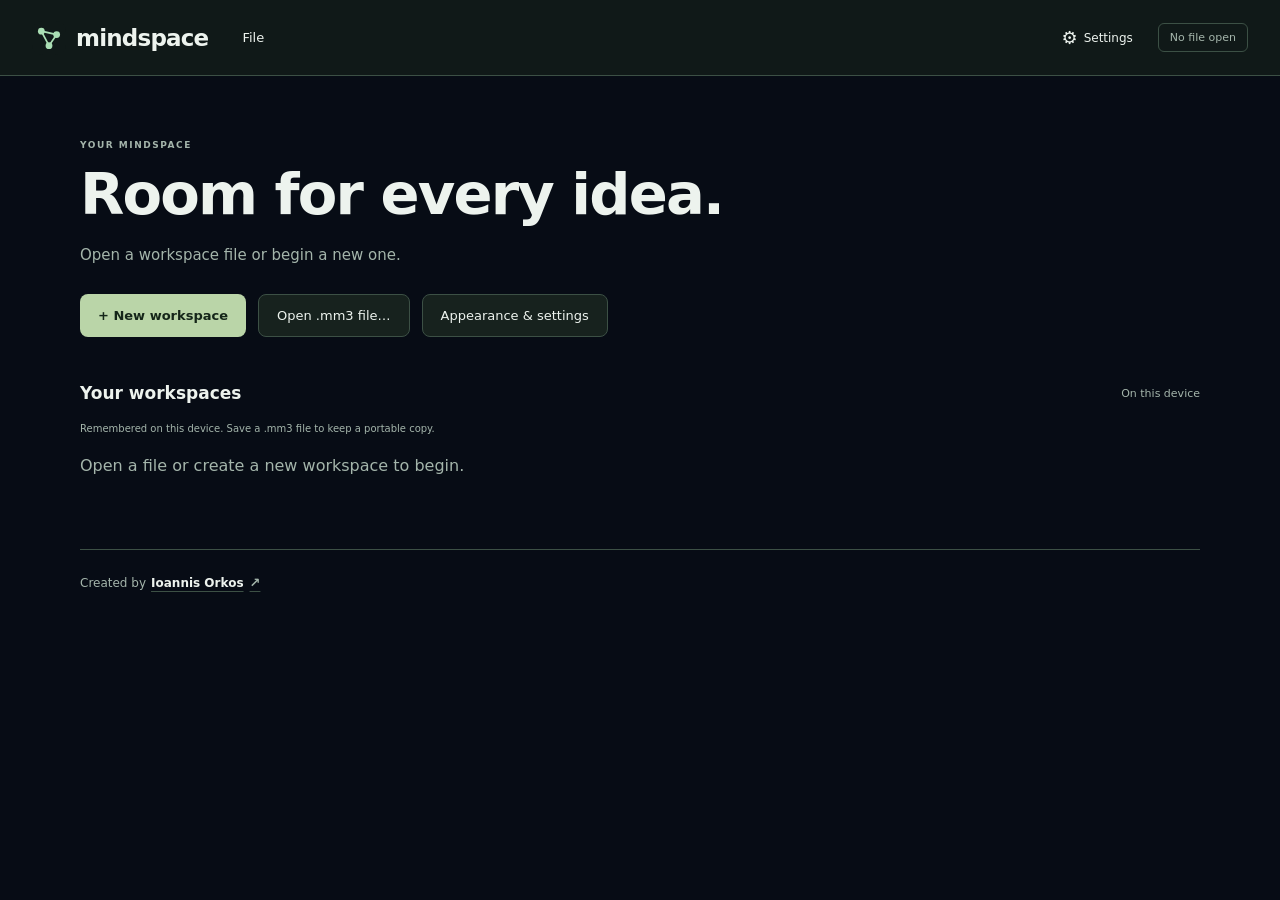
==== index.html @ f08cb5ff "Update the published website" ====
<!doctype html>
<html lang="en">
  <head>
    <meta charset="UTF-8" />
    <meta name="viewport" content="width=device-width, initial-scale=1.0, viewport-fit=cover" />
    <meta name="theme-color" content="#101918" />
    <meta name="description" content="A personal space to explore ideas and their connections." />
    <link rel="manifest" href="./manifest.webmanifest" />
    <link rel="apple-touch-icon" href="./icons/apple-touch-icon.png" />
    <meta name="apple-mobile-web-app-capable" content="yes" />
    <link rel="icon" href="./favicon.svg" type="image/svg+xml" />
    <title>Mindspace — Personal mind map</title>
    <script type="module" crossorigin src="./assets/index-DOI5ZOq1.js"></script>
    <link rel="stylesheet" crossorigin href="./assets/index-CthqBbXI.css">
  </head>
  <body>
    <div id="app"></div>
  </body>
</html>
---- assets/index-CthqBbXI.css ----
:root{color:#edf3ee;font-synthesis:none;text-rendering:optimizelegibility;-webkit-font-smoothing:antialiased;--lightningcss-light: ;--lightningcss-dark:initial;color-scheme:dark;background:#101918;font-family:Segoe UI,system-ui,sans-serif}*{box-sizing:border-box}body{margin:0}button,input,select{font:inherit}button{cursor:pointer}button:disabled{cursor:default;opacity:.4}button,summary{-webkit-tap-highlight-color:transparent}button:focus-visible,summary:focus-visible,a:focus-visible,canvas:focus-visible{outline-offset:4px;outline:2px solid #b6d5a2}button{color:inherit;background:0 0;border:0}[hidden]{display:none!important}#app{flex-direction:column;height:100dvh;min-height:480px;display:flex}.toolbar{border-bottom:1px solid #ffffff10;flex-shrink:0;align-items:center;gap:24px;height:76px;padding:0 32px;display:flex}.brand{color:inherit;letter-spacing:-.8px;align-items:center;gap:10px;font-size:23px;font-weight:600;text-decoration:none;display:flex}.brand img{width:34px;height:34px}.toolbar-divider{background:#ffffff1a;width:1px;height:20px}.workspace-name{color:#93a59b;font-size:13px}.sample-badge{color:#adbbb2;border:1px solid #ffffff1a;border-radius:6px;align-items:center;gap:8px;margin-left:auto;padding:7px 11px;font-size:11px;display:flex}.sample-badge>span,.status-dot{background:#a8c98c;border-radius:50%;width:5px;height:5px;display:inline-block}.workspace{flex:1;min-height:0;position:relative;overflow:hidden}.graph{isolation:isolate;background:#070c15;position:absolute;inset:0}.graph canvas{touch-action:none;display:block}.map-heading{pointer-events:none;position:absolute;top:25px;left:36px}.eyebrow{letter-spacing:.17em;color:#8d9e90;margin:0 0 13px;font-size:9px;font-weight:600}h1{letter-spacing:-1.2px;margin:0;font-size:30px;font-weight:400}.map-heading>p:last-child{color:#889a90;margin:10px 0;font-size:12px}.node-browser{z-index:2;background:#17221eea;border:1px solid #ffffff15;border-radius:8px;width:184px;font-size:12px;position:absolute;top:29px;right:30px}.node-browser summary{cursor:pointer;padding:13px 16px;list-style:none}.node-browser summary::-webkit-details-marker{display:none}.node-browser summary span{float:right;color:#a8c98c}.node-browser ul{border-top:1px solid #ffffff10;max-height:50vh;margin:0;padding:4px 12px 12px;list-style:none;overflow:auto}.node-browser li{color:#b2c1b7;padding:7px 3px}.legend{pointer-events:none;position:absolute;bottom:33px;left:36px}.legend ul{color:#a5b5aa;gap:11px;margin:0;padding:0;font-size:11px;list-style:none;display:grid}.category-dot{border-radius:50%;width:7px;height:7px;margin-right:10px;display:inline-block}.camera-tools{background:#17221e;border:1px solid #ffffff18;border-radius:9px;align-items:center;padding:3px;display:flex;position:absolute;bottom:30px;right:30px}.camera-tools button{border-radius:5px;min-width:36px;height:36px;font-size:19px}.camera-tools button:hover{background:#ffffff0a}.camera-tools button:first-child{padding:0 12px}.camera-tools button span{vertical-align:2px;margin-left:4px;font-size:11px}.tool-divider{background:#ffffff15;width:1px;height:18px;margin:0 4px}.gesture-hint{color:#71877a;white-space:nowrap;pointer-events:none;font-size:10px;position:absolute;bottom:32px;left:50%;transform:translate(-50%)}.gesture-hint span{margin:0 7px}.statusbar{color:#8c9f93;border-top:1px solid #ffffff10;flex-shrink:0;justify-content:space-between;align-items:center;height:40px;padding:0 32px;font-size:10px;display:flex}.statusbar p{margin:0}.status-dot{margin-right:7px}.status-mode{letter-spacing:.12em;border-left:1px solid #ffffff1a;margin-left:22px;padding-left:22px;font-size:9px}.map-error{background:#302722;border:1px solid #a58266;border-radius:12px;width:min(90%,450px);padding:24px;line-height:1.6;position:absolute;top:40%;left:50%;transform:translate(-50%,-50%)}.node-browser li{padding:0}.node-browser li button{text-align:left;border-radius:4px;width:100%;padding:9px 6px;font-size:12px}.node-browser li button:hover,.node-browser li button[aria-pressed=true]{color:#e3f2db;background:#ffffff09}.details-panel{z-index:3;background:#17211d;border-left:1px solid #ffffff12;flex-direction:column;width:340px;display:flex;position:absolute;inset:0 0 0 auto}.details-header{justify-content:space-between;align-items:center;padding:22px 24px;display:flex}.details-header .eyebrow{margin:0}.details-header-actions{align-items:center;gap:6px;display:flex}.pin-details{border:1px solid var(--border);min-height:32px;color:var(--muted);border-radius:6px;align-items:center;gap:5px;padding:0 8px;font-size:11px;display:inline-flex}.pin-details svg{fill:none;stroke:currentColor;stroke-width:1.7px;stroke-linecap:round;stroke-linejoin:round;width:16px;height:16px}.pin-details:hover,.pin-details[aria-pressed=true]{color:var(--accent);background:var(--soft);border-color:var(--accent)}@media (width<=900px){.pin-details{min-height:42px}}.close-details{color:#a0b1a5;border-radius:6px;width:32px;height:32px;font-size:25px;line-height:1}.details-body{flex:1;min-height:0;padding:10px 28px 28px;overflow:auto}.detail-category{color:#afc0b3;align-items:center;margin:0 0 20px;font-size:11px;display:flex}.detail-category .category-dot{margin-right:8px}#detail-title{letter-spacing:-.9px;overflow-wrap:anywhere;margin:0 0 16px;font-size:32px;font-weight:400;line-height:1.2}#detail-summary{color:#b3c2b6;font-size:14px;line-height:1.7}.connection-count{color:#a9bdab;border:1px solid #ffffff13;border-radius:5px;padding:7px 10px;font-size:10px;display:inline-block}.detail-notes{border-top:1px solid #ffffff12;margin-top:25px;padding-top:24px}.detail-notes h3{margin:0 0 14px;font-size:12px;font-weight:500}#detail-description{color:#95a99a;white-space:pre-wrap;overflow-wrap:anywhere;font-size:13px;line-height:1.9}.details-footnote{color:#849a89;border-top:1px solid #ffffff0d;margin:0;padding:18px 28px;font-size:10px}.details-open .graph{right:340px}.details-open .node-browser,.details-open .camera-tools{right:370px}.details-open .gesture-hint{left:calc(50% - 170px)}@media (width<=1100px){.gesture-hint{display:none}.details-open .map-heading h1{font-size:25px}}@media (width<=900px){#app{min-height:0}.toolbar{gap:16px;height:62px;padding:0 20px}.brand{font-size:21px}.brand img{width:30px;height:30px}.workspace-name,.toolbar-divider{display:none}.map-heading{top:23px;left:22px}.map-heading h1{font-size:27px}.map-heading .eyebrow{font-size:8px}.node-browser{top:26px;right:22px}.node-browser li button{min-height:42px}.legend{bottom:90px;left:22px}.legend ul{grid-template-columns:auto auto;gap:10px 22px}.legend .eyebrow{display:none}.camera-tools{bottom:24px;right:22px}.camera-tools button{min-width:42px;height:40px}.statusbar{gap:12px;height:36px;padding:0 20px}.status-mode{display:none}.statusbar p:first-child{white-space:nowrap;text-overflow:ellipsis;overflow:hidden}.statusbar p:last-child{flex-shrink:0}.details-panel{border-top:1px solid #526448;border-left:0;border-radius:18px 18px 0 0;width:100%;height:44%;min-height:250px;inset:auto 0 0;box-shadow:0 -12px 50px #0003}.details-header{padding:12px 22px 4px}.details-body{padding:10px 24px 20px}.detail-category{margin-bottom:10px}#detail-title{margin-bottom:8px;font-size:27px}#detail-summary{margin:8px 0}.detail-notes{margin-top:12px;padding-top:14px}.details-footnote{display:none}.close-details{width:42px;height:42px}.details-open .graph{right:0}.details-open .node-browser{right:22px}.details-open .camera-tools{bottom:max(44% + 14px,264px);right:22px}.details-open .legend{display:none}}@media (width<=560px){.toolbar{padding:0 18px}.sample-badge{font-size:10px}.map-heading{top:23px;left:20px}.map-heading h1{font-size:26px}.map-heading>p:last-child{font-size:11px}.node-browser,.details-open .node-browser{width:142px;font-size:11px;top:116px;right:18px}.node-browser ul{max-height:42vh}.node-browser summary{min-height:44px}.legend{bottom:92px;left:22px}.legend ul{font-size:10px}.camera-tools{bottom:22px;right:18px}.statusbar{padding:0 18px;font-size:9px}}@media (height<=600px) and (width<=900px){.toolbar{height:50px}.map-heading{top:18px}.map-heading h1{font-size:23px}.map-heading .eyebrow,.map-heading>p:last-child,.legend{display:none}.node-browser{width:155px;top:12px}.node-browser ul{max-height:45vh}.camera-tools{bottom:12px}.details-panel{border-top:0;border-left:1px solid #ffffff15;border-radius:0;width:310px;height:100%;min-height:0;inset:0 0 0 auto}.details-open .graph{right:310px}.details-open .map-heading{display:none}.details-open .node-browser{top:12px;right:330px}.details-open .camera-tools{bottom:12px;right:330px}}.sr-only{clip:rect(0,0,0,0);white-space:nowrap;border:0;width:1px;height:1px;padding:0;position:absolute;overflow:hidden}#workspace-menu{align-items:center;gap:6px;min-width:0;display:flex}#workspace-select{color:#c0cec3;text-overflow:ellipsis;background:0 0;border:0;max-width:230px;padding:8px;font-size:13px}#workspace-select option{background:#17211d}.form-dialog{color:#edf3ee;background:#17211d;border:1px solid #536849;border-radius:16px;width:min(440px,100% - 32px);max-height:90dvh;padding:28px}.form-dialog::backdrop{-webkit-backdrop-filter:blur(5px);backdrop-filter:blur(5px);background:#07100cb8}.form-dialog h2{margin:0 0 26px;font-size:25px;font-weight:400}.form-dialog label{color:#b1c2b6;margin:16px 0 8px;font-size:12px;display:block}.form-dialog input,.form-dialog select,.form-dialog textarea{color:#edf3ee;width:100%;font:inherit;background:#0f1a15;border:1px solid #3b4e41;border-radius:6px;padding:11px;font-size:13px}.form-dialog textarea{resize:vertical;min-height:90px}.form-error{color:#f2b09b;font-size:12px}.form-actions{justify-content:flex-end;align-items:center;gap:12px;margin-top:25px;display:flex}.form-actions button{border-radius:6px;padding:11px 16px;font-size:12px}.primary-button{color:#18231b;background:#bad5a8;font-weight:600}.empty-map{color:#94aa9b;text-align:center;pointer-events:none;position:absolute;top:42%;left:50%;transform:translate(-50%,-50%)}.notification{pointer-events:none;z-index:6;background:#302722;border:1px solid #9d7958;border-radius:8px;max-width:90%;padding:12px 18px;font-size:12px;position:absolute;bottom:85px;left:50%;transform:translate(-50%)}@media (width<=700px){.toolbar{gap:10px}.brand span{display:none}#workspace-select{max-width:160px;padding-left:0;font-size:12px}.sample-badge{padding:7px;font-size:9px}}@media (width<=390px){#workspace-select{max-width:120px}}.node-preview{z-index:1;touch-action:none;-webkit-user-select:none;user-select:none;cursor:grab;width:234px;max-width:calc(100% - 16px);box-shadow:0 15px 45px #0005;box-shadow:0 0 0 3px color-mix(in srgb, var(--selection-color,var(--accent)) 28%, transparent), 0 15px 45px #0005;background:#203128f5;border:2px solid #789068;border-radius:12px;padding:17px 18px 13px;animation:.18s ease-out open-preview;position:absolute}.node-preview:active{cursor:grabbing}.preview-kicker{color:#a5bc9b;letter-spacing:.14em;margin:0 26px 10px 0;font-size:8px}.preview-title{overflow-wrap:anywhere;margin:0 25px 9px 0;font-size:16px;font-weight:500;line-height:1.35}.preview-summary{color:#bdcdbf;-webkit-line-clamp:3;-webkit-box-orient:vertical;margin:0;font-size:11px;line-height:1.6;display:-webkit-box;overflow:hidden}.preview-hint{color:#8aa28e;margin:14px 0 0;font-size:8px}.open-node-notes{color:#cde5b9;border-radius:6px;width:34px;height:34px;font-size:22px;position:absolute;top:8px;right:9px}.open-node-notes:hover{background:#ffffff0d}@keyframes open-preview{0%{opacity:0;scale:.9}to{opacity:1;scale:1}}@media (prefers-reduced-motion:reduce){.node-preview{animation:none}}.edit-node-button{color:#c4dab7;border:1px solid #637854;border-radius:6px;margin:14px 0 0;padding:10px 14px;font-size:11px;display:block}.node-editor{width:min(510px,100% - 32px)}#node-summary{min-height:65px}.resources-editor{border-top:1px solid #ffffff16;margin-top:22px;padding-top:18px}.resources-editor summary{cursor:pointer;color:#c6d7be;font-size:13px}.link-editor-row{border:1px solid #3e5342;border-radius:8px;margin:18px 0 8px;padding:4px 14px 14px}.link-editor-row legend{color:#8da890;padding:0 6px;font-size:10px}.link-editor-row textarea{min-height:65px}.add-resource,.remove-resource{color:#c7dbb9;padding:8px 0;font-size:11px}.remove-resource{color:#cfa89c}#node-resources{border-top:1px solid #ffffff12;margin-top:25px;padding-top:20px}#node-resources h3{margin:0 0 14px;font-size:12px;font-weight:500}.resource-card{color:#d8e7cf;border:1px solid #3c5140;border-radius:9px;margin:12px 0;padding:14px;text-decoration:none;display:block}.resource-card:hover{background:#ffffff04;border-color:#8da876}.resource-domain{color:#93ac92;overflow-wrap:anywhere;margin-bottom:8px;font-size:9px;display:block}.resource-card strong{overflow-wrap:anywhere;font-size:13px;font-weight:500;display:block}.resource-card p{color:#a7bbaa;white-space:pre-wrap;overflow-wrap:anywhere;margin-bottom:0;font-size:11px;line-height:1.7}.preview-link{color:#c9e0b7;white-space:nowrap;text-overflow:ellipsis;margin-top:12px;font-size:10px;text-decoration:none;display:block;overflow:hidden}.node-options{margin-top:18px}.node-options summary{cursor:pointer;color:var(--text);font-size:13px}.image-editor{border-top:1px solid #ffffff16;margin-top:22px;padding-top:18px}.image-editor summary{cursor:pointer;color:#c6d7be;font-size:13px}.field-hint{color:#8fa593;font-size:10px;line-height:1.6}.form-dialog .checkbox-label{align-items:center;gap:10px;display:flex}.form-dialog .checkbox-label input{width:auto}.preview-image{object-fit:cover;border-radius:7px;width:72px;height:48px;margin:10px 0 12px;display:block}.preview-link,.preview-hint{clear:both}#detail-image{object-fit:contain;background:#0d1812;border-radius:10px;width:100%;max-height:220px;margin:18px 0;display:block}.preview-title-row{align-items:flex-start;gap:6px;margin-left:-8px;display:flex}.preview-title-row .preview-title{margin-right:20px}.node-connection-handle{cursor:crosshair;touch-action:none;border-radius:50%;flex:0 0 28px;height:28px;margin-top:-3px;padding:7px}.node-connection-handle span{background:#a8c98c;border:2px solid #d8e5cf;border-radius:50%;width:12px;height:12px;display:block}.node-connection-handle:hover{background:#ffffff18}.connection-tools{pointer-events:none;z-index:4;position:absolute;inset:0}.connection-wire{width:100%;height:100%;position:absolute;overflow:hidden}.connection-wire path{fill:none;stroke:#c3d4b4;stroke-width:2px;stroke-dasharray:6 5}.connection-wire path.valid-target{stroke:#d5ffac;stroke-width:3px;stroke-dasharray:none}.connection-menu{pointer-events:auto;background:#263328;border:1px solid #c7a77b;border-radius:10px;width:230px;max-width:calc(100% - 16px);padding:14px;position:absolute;box-shadow:0 8px 30px #0006}.connection-menu p{color:#d8e1d4;overflow-wrap:anywhere;margin:0 20px 12px 0;font-size:11px}.delete-connection{color:#ffceab;border:1px solid #a37a60;border-radius:5px;padding:9px 12px;font-size:12px}.dismiss-connection{font-size:20px;position:absolute;top:6px;right:7px}.connection-hint{color:#dfebd7;pointer-events:auto;background:#24342a;border:1px solid #728567;border-radius:9px;align-items:center;gap:12px;width:max-content;max-width:calc(100% - 32px);padding:12px 14px;font-size:12px;display:flex;position:absolute;bottom:80px;left:50%;transform:translate(-50%)}.cancel-connection{color:#c6dab7;flex-shrink:0;text-decoration:underline}@media (width<=900px){.connection-hint{top:176px;bottom:auto}}.manage-categories{color:#c6d9bb;background:#17221e;border:1px solid #5f7554;border-radius:8px;width:100%;padding:11px;font-size:12px}.delete-category{color:#ffceab;border:1px solid #a37a60;border-radius:6px;margin-top:18px;padding:9px 12px}.legend ul{pointer-events:auto;max-height:min(230px,30vh);overflow-y:auto}.legend li{white-space:nowrap;text-overflow:ellipsis;max-width:180px;overflow:hidden}.category-editor-list{flex-wrap:wrap;gap:8px;max-height:180px;margin:20px 0 12px;padding:0;list-style:none;display:flex;overflow:auto}.category-editor-list button{overflow-wrap:anywhere;text-align:left;border:1px solid #43593d;border-radius:7px;max-width:100%;padding:10px 12px;font-size:12px}.category-editor-list button[aria-pressed=true]{background:#31432b;border-color:#bbd6a4}.new-category{color:#c7dfb7;padding:8px 0;font-size:12px}.category-editor h3{border-top:1px solid #ffffff15;margin:20px 0 8px;padding-top:20px;font-size:15px;font-weight:500}#category-color{cursor:pointer;width:80px;height:44px;padding:4px}@media (width<=380px){.camera-tools button span{display:none}}.node-position-control{color:#c0d3b8;cursor:pointer;align-items:center;gap:7px;margin-top:14px;font-size:12px;display:flex}.node-pinned{accent-color:#b8d59f;margin:0}.pin-hint{margin-top:6px}#open-settings{color:#c3d6b8;flex-shrink:0;padding:0;font-size:20px}#open-settings:hover{background:#27352c}.hide-category-legend .legend{display:none}.category-filters{border:0;border-top:1px solid #ffffff16;margin:24px 0 0;padding:12px 0 16px}.category-filters legend{color:#d3e2c9;padding:0 8px 0 0;font-size:13px}.category-filter-list{max-height:180px;overflow-y:auto}.category-filter-list .category-dot{flex-shrink:0;margin-right:0}.show-all-categories{color:#bfdaa8;padding:10px 0 0;font-size:11px}.view-settings .checkbox-label{font-size:12px;line-height:1.5}.view-settings input[type=checkbox]{accent-color:#b7d39f}@media (width<=390px){#workspace-select{max-width:108px}.toolbar{gap:8px}}.replay-entrance{color:#c1dbae;border:1px solid #637e55;border-radius:7px;width:100%;margin-top:16px;padding:11px;font-size:12px;display:block}.camera-tools .view-mode-button{padding:0 8px;font-size:11px;font-weight:600}.camera-tools .view-mode-button[aria-pressed=true]{color:#efffe8;background:#385047}.camera-tools #open-groups{white-space:nowrap;padding:0 10px;font-size:11px}.group-labels{pointer-events:none;z-index:0;position:absolute;inset:0;overflow:hidden}.group-bubble-caption{border-left:2px solid var(--group-color);background:#0a1422d9;border-radius:0 9px 9px 0;flex-direction:column;align-items:flex-start;gap:5px;max-width:184px;padding:8px 11px;display:flex;position:absolute;box-shadow:0 4px 18px #0002}.group-bubble-caption.background-globe{opacity:.45;filter:blur(1.3px);pointer-events:none}.group-bubble-caption.selected{box-shadow:0 0 0 1px color-mix(in srgb, var(--group-color) 55%, transparent), 0 4px 18px #0003;background:#162438ee;border-left-width:3px}.selection-actions{position:absolute;bottom:82px;right:30px}.selection-actions button{border:1px solid var(--border);color:var(--text);background:var(--panel);border-radius:7px;align-items:center;gap:7px;padding:9px 12px;font-size:11px;display:inline-flex}.selection-actions button:hover{border-color:var(--accent)}.spread-icon{fill:none;stroke:currentColor;stroke-width:1.6px;stroke-linecap:round;stroke-linejoin:round;flex:0 0 16px;width:16px;height:16px}.group-bubble-caption[hidden]{display:none}.globe-heading{align-items:center;gap:6px;width:100%;display:flex}.leave-globe{pointer-events:auto;color:#c5d4e8;border-radius:5px;flex:0 0 26px;width:26px;height:26px;margin:-3px -5px -3px 0;padding:0;font-size:20px;line-height:1}.leave-globe:hover,.leave-globe:focus-visible{color:#fff;background:#ffffff16}.globe-title{text-overflow:ellipsis;white-space:nowrap;color:#edf4ff;flex:1;min-width:0;max-width:100%;font-size:12px;font-weight:700;line-height:1.35;overflow:hidden}.globe-actions{white-space:nowrap;align-items:center;gap:9px;display:flex}.explore-globe{pointer-events:auto;min-height:24px;color:var(--group-color);text-align:left;padding:3px 0;font-size:10px;font-weight:600}.explore-globe:hover,.explore-globe:focus-visible{color:#fff;text-decoration:underline}@media (width<=600px){.group-bubble-caption{max-width:144px;padding:7px 9px}}.group-editor{width:min(480px,100% - 28px)}.group-editor h2{margin-bottom:16px}.form-dialog .settings-section{border:1px solid var(--border);border-radius:8px;min-width:0;margin:12px 0 0;padding:0}.settings-section>summary{cursor:pointer;min-height:44px;color:var(--text);padding:12px;font-size:13px;font-weight:600}.settings-section[open]>summary{border-bottom:1px solid var(--border);background:var(--soft);border-radius:7px 7px 0 0}.settings-section-content{padding:0 12px 12px}.settings-section-content>.field-hint:last-child{margin-bottom:0}.group-members{border:0;border-top:1px solid #ffffff1a;min-width:0;margin:20px 0 0;padding:12px 0 0}.group-members legend{color:#c8dac0;padding-right:8px;font-size:12px}#group-selection-count{color:#91b6b9;font-size:10px}.group-selection-actions,.group-existing-actions{flex-wrap:wrap;gap:12px;margin:8px 0 12px;display:flex}.group-selection-actions button,.group-existing-actions button{border:1px solid #526951;border-radius:6px;padding:9px 10px;font-size:11px}.group-node-list{max-height:min(210px,27dvh);margin-top:8px;overflow-y:auto}.group-node-list .checkbox-label{min-height:40px;margin:0;padding:8px 4px}.group-node-list .checkbox-label span{overflow-wrap:anywhere;min-width:0}.group-node-list input{accent-color:#b7d39f;flex-shrink:0}.group-node-list label:has(input:disabled){opacity:.45}#ungroup{color:#ffceab;border-color:#926f53}@media (width<=1550px){.gesture-hint{display:none}}@media (width<=700px){.camera-tools{gap:1px;max-width:calc(100% - 24px)}.camera-tools button{min-width:34px}.camera-tools #reset-view{padding:0 8px}.camera-tools #reset-view span{display:none}.camera-tools .tool-divider{margin:0 2px}.group-editor{padding:22px}}.node-selection-box{z-index:5;pointer-events:none;background:#67baf322;border:1px solid #88c8ef;position:absolute;box-shadow:0 0 0 1px #08172733}.group-frame{pointer-events:none;border:1px solid #638f96;border-radius:7px;position:absolute}.group-frame.selected,.group-frame.manipulating{border-color:#a4d2d9}.group-frame-heading{pointer-events:auto;background:#14242e;border:1px solid #45656c;border-radius:5px;align-items:center;max-width:calc(100% - 16px);display:flex;position:absolute;top:0;left:8px;transform:translateY(-50%)}.group-frame button{color:#c3e0e4;min-height:28px;padding:5px 8px;font-size:10px}.group-drag-handle{cursor:grab;touch-action:none;-webkit-user-select:none;user-select:none;text-align:left;white-space:nowrap;text-overflow:ellipsis;flex:1;min-width:0;overflow:hidden}.group-drag-handle:active{cursor:grabbing}.group-frame .arrange-group{color:#a9c5c9;border-left:1px solid #45656c;flex-shrink:0;font-size:9px}.group-frame .resize-group{color:#bedce2;pointer-events:auto;cursor:nwse-resize;touch-action:none;-webkit-user-select:none;user-select:none;background:#13232cd9;border-radius:7px;width:32px;height:32px;padding:5px;font-size:21px;position:absolute;bottom:-10px;right:-10px}.preview-title{color:#f4f8f3;font-size:17px;font-weight:700;line-height:1.4}.preview-summary{color:#dce8dd;font-size:13px;font-weight:600;line-height:1.65}.preview-kicker{color:#baceb0;font-size:9px;font-weight:600}.preview-link{color:#dcf0cd;font-size:12px;font-weight:600;line-height:1.5}.preview-hint{color:#a4b9a7;font-size:9px}.preview-image{object-fit:contain;width:100%;height:auto}.node-preview{max-height:calc(100% - 16px);overflow-y:auto}#detail-title{color:#f4f8f3;font-weight:700;line-height:1.25}#detail-summary{color:#d4e2d7;font-size:15px;font-weight:600;line-height:1.7}#detail-description{color:#c4d4c9;font-size:15px;font-weight:450;line-height:1.8}.detail-notes h3,#node-resources h3{color:#e7efe3;font-size:13px;font-weight:650}.detail-category{font-size:12px;font-weight:600}.details-body .field-hint{color:#adc2b1;font-size:12px;line-height:1.6}.resource-card strong{font-size:14px;font-weight:650}.resource-card p{color:#c3d5c7;font-size:13px;line-height:1.7}.resource-domain{color:#b1c8b0;font-size:11px}.node-details-controls{border-top:1px solid var(--border);margin-top:24px;padding-top:16px}.node-detail-actions{align-items:stretch;gap:8px;margin-top:14px;display:flex}.node-detail-actions>button{flex:1;min-height:40px;margin:0;padding:10px 12px;font-size:12px;line-height:18px}.danger-button{color:#ffc1b5;border:1px solid #99554b;border-radius:6px;padding:8px 12px}.delete-node-description{overflow-wrap:anywhere;line-height:1.6}.group-theme-picker{align-items:center;gap:10px;margin:8px 0 16px;display:flex}.group-theme-picker input[type=color]{width:44px;height:34px;margin:0;padding:3px}.group-theme-picker [data-theme]{background:var(--swatch);border:2px solid #ffffff40;border-radius:50%;width:26px;height:26px;min-height:0;padding:0}.group-existing-actions{flex-wrap:wrap}.group-frame{border-color:var(--group-color);background:color-mix(in srgb, var(--group-color) 3%, transparent)}.group-frame.selected,.group-frame.manipulating{border-color:var(--group-color);box-shadow:0 0 0 1px color-mix(in srgb, var(--group-color) 45%, transparent)}.group-frame-heading{border-color:color-mix(in srgb, var(--group-color) 60%, #14242e)}.group-frame button{color:var(--group-color)}.group-2d-shortcut{pointer-events:auto;border:1px solid color-mix(in srgb, var(--group-color) 55%, transparent);color:var(--group-color);background:0 0;border-radius:5px;min-height:24px;padding:3px 7px;font-size:10px;font-weight:700}.group-2d-shortcut:hover,.group-2d-shortcut:focus-visible{color:#fff;background:#ffffff12}.world-labels{pointer-events:none;z-index:1;position:absolute;inset:0;overflow:hidden}.world-labels>.node-previews,.world-labels>.group-labels{z-index:auto}.compact-node-labels{pointer-events:none;position:absolute;inset:0}.compact-node-label{pointer-events:auto;cursor:grab;position:absolute}.node-previews{pointer-events:none;z-index:1;position:absolute;inset:0;overflow:hidden}.node-previews .node-preview{pointer-events:auto}.preview-header{justify-content:space-between;align-items:center;gap:8px;margin:-7px -9px 8px 0;display:flex}.preview-header .preview-kicker{margin:0}.preview-actions{align-items:center;gap:3px;display:flex}.preview-actions button{border-radius:6px;place-items:center;width:28px;height:28px;min-height:28px;padding:0;display:grid;position:static}.pin-node-preview{color:var(--accent)}.pin-node-preview svg{fill:none;stroke:currentColor;stroke-width:1.7px;stroke-linecap:round;stroke-linejoin:round;width:16px;height:16px}.pin-node-preview[aria-pressed=true]{background:color-mix(in srgb, var(--selection-color) 20%, transparent)}.pin-node-preview:hover{background:#ffffff14}.preview-title-row .preview-title{flex:1;margin-right:0}.drag-axis-hint{pointer-events:none;z-index:5;border:1px solid var(--accent);background:var(--panel,#17221e);color:var(--text,#edf3ee);border-radius:6px;padding:5px 9px;font-size:11px;font-weight:700;position:absolute}.globe-title{pointer-events:auto;text-align:left;border-radius:3px;min-width:24px;min-height:28px;padding:2px 0}.globe-title:hover{color:#fff;text-underline-offset:3px;text-decoration:underline}.node-context-menu{z-index:30;border:1px solid var(--border);background:var(--panel);width:224px;max-width:calc(100vw - 16px);max-height:calc(100dvh - 16px);color:var(--text);border-radius:10px;padding:6px;position:fixed;overflow-y:auto;box-shadow:0 12px 38px #0006}.node-context-heading{color:var(--muted);text-overflow:ellipsis;white-space:nowrap;margin:5px 8px 8px;font-size:11px;font-weight:650;overflow:hidden}.node-context-menu button{text-align:left;border-radius:5px;width:100%;min-height:36px;padding:8px 10px;font-size:12px;display:block}.node-context-menu button:hover,.node-context-menu button:focus-visible{background:var(--soft)}.node-context-menu .context-danger{color:var(--danger);border-top:1px solid var(--border);margin-top:4px}.edit-node-preview{color:var(--accent)}.edit-node-preview svg{fill:none;stroke:currentColor;stroke-width:1.7px;stroke-linecap:round;stroke-linejoin:round;width:16px;height:16px}.node-preview.editing-preview{z-index:5;cursor:default;width:272px}.editing-preview .preview-title-row,.editing-preview .preview-image,.editing-preview .preview-summary,.editing-preview .preview-link{display:none}.preview-edit-form{-webkit-user-select:text;user-select:text;touch-action:auto}.preview-edit-form label{color:var(--muted);cursor:text;margin:10px 0;font-size:11px;font-weight:600;display:block}.preview-edit-form input,.preview-edit-form textarea{box-sizing:border-box;border:1px solid var(--border);background:var(--field);width:100%;color:var(--text);font:inherit;-webkit-user-select:text;user-select:text;touch-action:auto;cursor:text;border-radius:5px;margin-top:5px;padding:8px;font-size:14px;line-height:1.5;display:block}.preview-edit-form input{font-weight:700}.preview-edit-form textarea{resize:vertical;min-height:78px;max-height:200px}.preview-edit-actions{justify-content:flex-end;gap:8px;margin-top:12px;display:flex}.preview-edit-actions button{border:1px solid var(--border);min-height:34px;color:var(--text);border-radius:5px;padding:6px 12px;font-size:12px}.preview-edit-actions .save-preview-edit{background:var(--accent);color:var(--accent-ink);border-color:var(--accent)}.preview-edit-error{color:var(--danger);margin:8px 0;font-size:12px;line-height:1.5}.preview-image-editor{margin:10px 0}.preview-image-label{color:var(--muted);margin-bottom:5px;font-size:11px;font-weight:600;display:block}.preview-image-drop{border:1px dashed var(--border);background:var(--field);width:100%;min-height:52px;color:var(--muted);border-radius:6px;flex-direction:column;justify-content:center;align-items:center;gap:7px;padding:10px;font-size:11px;display:flex}.preview-image-drop:hover,.image-drag-over .preview-image-drop{border-color:var(--accent);background:var(--soft);color:var(--text)}.preview-image-draft{object-fit:contain;border-radius:4px;width:auto;max-width:100%;height:auto;max-height:96px;display:block}.preview-image-meta{align-items:start;gap:8px;margin-top:5px;display:flex}.preview-image-meta p{color:var(--muted);flex:1;margin:0;font-size:10px;line-height:1.5}.remove-preview-image{color:var(--danger);padding:2px;font-size:11px}.preview-edit-form[aria-busy=true]{opacity:.75}.node-browser{width:266px}.node-browser-bar{align-items:center;gap:5px;min-height:44px;padding:5px 7px;display:flex}.node-search-icon,.toggle-node-list svg{fill:none;stroke:currentColor;stroke-width:1.7px;stroke-linecap:round;flex:none;width:17px;height:17px}.node-search-icon{color:var(--muted);margin-left:3px}.node-search-input{width:100%;min-width:0;color:var(--text);font:inherit;background:0 0;border:0;border-radius:4px;flex:1;padding:7px 3px;font-size:12px}.node-search-input::-webkit-search-cancel-button{display:none}.node-search-input::placeholder{color:var(--muted);opacity:1}.node-browser-bar button{width:28px;height:30px;color:var(--accent);border-radius:4px;flex:none;place-items:center;display:grid}.node-browser-bar button:hover,.toggle-node-list[aria-expanded=true]{background:var(--soft)}.node-search-results{border:1px solid var(--border);background:var(--panel);border-radius:8px;width:max(100%,240px);max-width:calc(100vw - 36px);animation:.14s ease-out search-list-in;position:absolute;top:calc(100% + 5px);right:-1px;box-shadow:0 12px 35px #0004}.node-search-status{color:var(--muted);margin:0;padding:11px 12px;font-size:11px}.node-browser .node-search-results ul{border-color:var(--border);max-height:min(42vh,350px);padding:4px 7px 7px}.node-search-results button span{overflow-wrap:anywhere;font-weight:600;display:block}.node-search-results button small{-webkit-line-clamp:2;color:var(--muted);-webkit-box-orient:vertical;margin-top:4px;font-size:11px;line-height:1.5;display:-webkit-box;overflow:hidden}@keyframes search-list-in{0%{opacity:0;transform:translateY(-3px)}to{opacity:1;transform:translateY(0)}}@media (width<=700px){.node-browser,.details-open .node-browser{width:190px;max-width:calc(100% - 170px)}.node-search-icon{display:none}}@media (prefers-reduced-motion:reduce){.node-search-results{animation:none}}.node-duplicate-ghost{z-index:10;pointer-events:none;border:1px dashed var(--accent);background:var(--panel);color:var(--text);border-radius:6px;padding:8px 12px;font-size:12px;position:absolute;box-shadow:0 6px 18px #0004}.connection-distances{pointer-events:none;z-index:0;position:absolute;inset:0}.connection-distances span{color:var(--muted);background:color-mix(in srgb, var(--map-bg) 78%, transparent);opacity:.65;white-space:nowrap;border-radius:3px;padding:2px 4px;font-size:10px;position:absolute;transform:translate(-50%,-50%)}.preview-header .preview-kicker{text-overflow:ellipsis;white-space:nowrap;min-width:0;overflow:hidden}.expand-node-preview{color:var(--accent)}.expand-node-preview svg{fill:none;stroke:currentColor;stroke-width:1.7px;stroke-linecap:round;width:16px;height:16px}.expand-node-preview[aria-pressed=true]{background:var(--soft)}.node-preview.expanded-preview{flex-direction:column;min-height:180px;display:flex;overflow:hidden}.expanded-preview .preview-header{flex:none}.expanded-preview .preview-reading{flex:1;min-height:0;padding:0 3px 18px 0;overflow:auto}.expanded-preview .preview-summary{-webkit-line-clamp:unset;display:block;overflow:visible}.expanded-preview .preview-link{display:none}.preview-expanded-content h3{color:var(--muted);margin:16px 0 8px;font-size:12px;font-weight:700}.preview-description{white-space:pre-wrap;overflow-wrap:anywhere;margin:0;font-size:14px;line-height:1.65}.preview-notes,.preview-resources{-webkit-user-select:text;user-select:text;cursor:text}.preview-resize-handle{cursor:nwse-resize;touch-action:none;width:24px;height:24px;color:var(--accent);background:var(--panel);z-index:2;border-radius:3px;position:absolute;bottom:2px;right:2px}.editing-preview .preview-reading{display:none}.preview-more-fields{border-top:1px solid var(--border);margin-top:10px;padding-top:10px}.preview-more-fields>summary{cursor:pointer;color:var(--accent);font-size:12px;font-weight:600}.preview-link-editor .resources-editor{border:0;margin-top:8px;padding:0}.preview-link-editor .resources-editor>summary{display:none}.preview-link-editor .link-editor-row{border-radius:5px;min-width:0;padding:8px}.preview-link-editor legend{color:var(--muted);font-size:11px}.preview-link-editor .add-resource,.preview-link-editor .remove-resource{padding:6px 0;font-size:11px}.quick-group-dialog{width:340px}.orbit-anchor-marker{z-index:1;width:36px;height:36px;color:var(--accent);background:color-mix(in srgb, var(--map-bg) 78%, transparent);pointer-events:none;border:1px solid #0000;border-radius:50%;padding:2px;position:absolute;transform:translate(-50%,-50%)}.orbit-anchor-marker svg{fill:none;stroke:currentColor;stroke-width:1.5px;width:100%;height:100%;display:block}.preview-model-tools{align-items:center;gap:5px;margin-top:10px;display:flex}.preview-model-tools[hidden],.preview-model-hint[hidden]{display:none}.preview-model-tools button{border:1px solid var(--border);min-width:30px;min-height:30px;color:var(--accent);border-radius:5px;padding:5px 9px;font-size:12px}.preview-model-tools button:first-child{margin-right:auto}.preview-model-tools button[aria-pressed=true]{background:var(--accent);color:var(--accent-ink)}.preview-model-hint{color:var(--muted);margin:7px 0 0;font-size:11px;line-height:1.5}:root{--app-bg:#101918;--map-bg:#070c15;--panel:#17221e;--field:#101b17;--node-card:#18251f;--text:#edf3ee;--muted:#a4b5ab;--border:#3c5045;--accent:#bad5a8;--accent-ink:#152619;--soft:#263b2d;--danger:#ffc1b5;color:var(--text);background:var(--app-bg);--lightningcss-light: ;--lightningcss-dark:initial;color-scheme:dark}:root[data-theme=ocean]{--app-bg:#111c2a;--map-bg:#07101d;--panel:#1a2b3e;--field:#122235;--node-card:#1b2e43;--border:#3f5b76;--muted:#acc1d4;--accent:#91c5ed;--accent-ink:#102839;--soft:#254763}:root[data-theme=plum]{--app-bg:#211828;--map-bg:#100b19;--panel:#2f223b;--field:#241a2e;--node-card:#30253d;--border:#685079;--muted:#c4b2cf;--accent:#d2b0ef;--accent-ink:#2b173a;--soft:#493258}:root[data-theme=amber]{--app-bg:#241d18;--map-bg:#120f0d;--panel:#342b22;--field:#261f19;--node-card:#372e24;--border:#705d44;--muted:#cdbda7;--accent:#ebc18a;--accent-ink:#30200d;--soft:#4e3b23}:root[data-appearance=light]{--app-bg:#f3f6f2;--map-bg:#e8eee8;--panel:#fff;--field:#f4f7f3;--node-card:#fff;--text:#18291f;--muted:#52685a;--border:#becdbf;--accent:#32694a;--accent-ink:#fff;--soft:#dfebdf;--danger:#9c302d;--lightningcss-light:initial;--lightningcss-dark: ;color-scheme:light}:root[data-appearance=light][data-theme=ocean]{--app-bg:#f0f5fa;--map-bg:#e7eef6;--field:#f0f5fa;--text:#142b40;--muted:#526c83;--border:#b7c9db;--accent:#246595;--soft:#dae9f5}:root[data-appearance=light][data-theme=plum]{--app-bg:#f6f1f9;--map-bg:#eee6f3;--field:#f6f1fa;--text:#302039;--muted:#705e7b;--border:#cfbddb;--accent:#7b439d;--soft:#eddef5}:root[data-appearance=light][data-theme=amber]{--app-bg:#faf5ed;--map-bg:#f1eadd;--field:#fbf5ec;--text:#39291b;--muted:#776449;--border:#d7c6a8;--accent:#89571b;--soft:#f2e4cc}body,.toolbar,.statusbar{background:var(--app-bg);color:var(--text)}.graph{background:var(--map-bg)}.toolbar,.statusbar,.sample-badge,.detail-notes,.details-footnote,.resources-editor,.image-editor,#node-resources,.category-filters,.group-members,.category-editor h3{border-color:var(--border)}.toolbar-divider,.tool-divider{background:var(--border)}.node-browser,.camera-tools,.details-panel,.form-dialog,.connection-menu,.connection-hint{background:var(--panel);color:var(--text);border-color:var(--border)}.node-preview{background:var(--panel);color:var(--text);border-color:var(--selection-color,var(--accent))}.form-dialog input,.form-dialog select,.form-dialog textarea{background:var(--field);color:var(--text);border-color:var(--border)}.form-dialog label,.form-dialog legend,.resources-editor summary,.image-editor summary,.node-position-control,.connection-menu p{color:var(--text)}.form-dialog ::placeholder,.preview-edit-form ::placeholder{color:var(--muted);opacity:1}.form-dialog input[type=checkbox],.form-dialog input[type=radio],.form-dialog input[type=range],.node-pinned{accent-color:var(--accent)}#workspace-select,#workspace-select option{color:var(--text);background:var(--app-bg)}.eyebrow,.field-hint,.map-heading>p:last-child,.legend ul,.statusbar,.sample-badge,.preview-kicker,.preview-hint,.details-footnote,.detail-category,.connection-count,.resource-domain,.resource-card p,.node-browser li,#group-selection-count,.details-body .field-hint,.gesture-hint,.workspace-name{color:var(--muted)}.preview-title,#detail-title,.detail-notes h3,#node-resources h3,.preview-summary,#detail-summary,#detail-description{color:var(--text)}.primary-button{background:var(--accent);color:var(--accent-ink)}.manage-categories{color:var(--accent);background:var(--soft);border-color:var(--accent)}.manage-categories:hover{background:var(--panel)}.edit-node-button,.replay-entrance,.category-editor-list button,.group-selection-actions button,.group-existing-actions button{border-color:var(--border);color:var(--text)}.preview-link,.open-node-notes,.add-resource,.new-category,.cancel-connection,.show-all-categories,#open-settings,.node-browser summary span,.resource-card{color:var(--accent)}.resource-card,.link-editor-row{border-color:var(--border)}#detail-image{background:var(--field)}.camera-tools .view-mode-button[aria-pressed=true],.category-editor-list button[aria-pressed=true],.node-browser li button:hover,.node-browser li button[aria-pressed=true]{background:var(--soft);color:var(--text)}.close-details{color:var(--muted)}.close-details:hover{color:var(--text);background:var(--soft)}.camera-tools button:hover,#open-settings:hover,.open-node-notes:hover,.pin-node-preview:hover,.node-connection-handle:hover{background:var(--soft)}.node-connection-handle span{border-color:var(--text)}.resource-card:hover{border-color:var(--accent);background:var(--field)}h1>span{color:var(--accent)}.danger-button,.delete-category,.delete-connection,#ungroup,.remove-resource,.form-error{color:var(--danger)}button:focus-visible,a:focus-visible,summary:focus-visible,canvas:focus-visible,input:focus-visible,select:focus-visible{outline:2px solid var(--accent);outline-offset:3px}.group-frame-heading,.group-frame .resize-group,.group-2d-shortcut{background:var(--panel)}.group-frame button,.group-frame .arrange-group,.group-frame .resize-group,.group-2d-shortcut{color:var(--text)}.group-bubble-caption{background:var(--panel);color:var(--text)}.group-bubble-caption.selected{background:var(--soft)}.globe-title,.globe-title:hover{color:var(--text)}.leave-globe{color:var(--muted)}.explore-globe{color:var(--accent)}.explore-globe:hover,.explore-globe:focus-visible{color:var(--text)}.leave-globe:hover,.leave-globe:focus-visible,.group-2d-shortcut:hover,.group-2d-shortcut:focus-visible{color:var(--text);background:var(--soft)}.connection-wire path,.connection-wire path.valid-target{stroke:var(--accent)}.empty-map{color:var(--muted)}.app-header-actions{align-items:center;gap:8px;margin-left:auto;display:flex}.app-header-actions>button{border-radius:6px;align-items:center;gap:6px;min-height:34px;padding:6px 9px;font-size:12px;display:flex}.app-header-actions>button:hover{background:var(--soft)}.app-header-actions>button>span:first-child{font-size:18px}.app-header-actions .sample-badge{white-space:nowrap;margin-left:8px}.settings-tabs{border-bottom:1px solid var(--border);gap:8px;margin:-10px 0 22px;display:flex}.settings-tabs [role=tab]{color:var(--muted);border-bottom:2px solid #0000;flex:1;padding:12px;font-size:13px;font-weight:600}.settings-tabs [aria-selected=true]{border-color:var(--accent);color:var(--text)}.app-theme-options{border:0;grid-template-columns:1fr 1fr;gap:10px;margin:24px 0;padding:0;display:grid}.app-theme-options legend{margin-bottom:12px;font-size:12px}.form-dialog .app-theme-option{border:1px solid var(--border);cursor:pointer;border-radius:8px;align-items:center;gap:8px;margin:0;padding:13px 10px;display:flex}.form-dialog .app-theme-option:has(input:checked){border-color:var(--accent);background:var(--soft)}.form-dialog .app-theme-option input{width:auto;margin:0;padding:0}.theme-swatch{border:1px solid #0002;border-radius:50%;width:17px;height:17px;display:inline-block}.group-color-spectrum{grid-template-columns:repeat(12,1fr);gap:6px;margin:12px 0 22px;display:grid}.group-color-spectrum [data-theme]{aspect-ratio:1;background:var(--swatch);border:1px solid #8888;border-radius:5px;width:100%;padding:0}#group-color-hex{text-transform:uppercase;max-width:160px;font-family:ui-monospace,monospace}.workspace-home{background:var(--map-bg);flex:1;min-height:0;padding:clamp(28px,5vw,72px) max(24px,50% - 560px);overflow:auto}.home-intro{padding-bottom:46px}.home-intro h1{letter-spacing:-1.8px;outline:none;max-width:650px;font-size:clamp(34px,4.5vw,58px);font-weight:600;line-height:1.12}.home-intro>p:not(.eyebrow){color:var(--muted);font-size:15px;line-height:1.7}.home-actions{flex-wrap:wrap;gap:12px;margin-top:26px;display:flex}.home-actions button{border-radius:8px;padding:13px 18px;font-size:13px}.home-settings{color:var(--text);border:1px solid var(--border);background:var(--panel)}.home-list-heading{justify-content:space-between;align-items:center;gap:16px;margin-bottom:18px;display:flex}.home-list-heading h2{margin:0;font-size:17px;font-weight:600}.home-list-heading span{color:var(--muted);font-size:11px}.workspace-cards{grid-template-columns:repeat(auto-fit,minmax(min(100%,290px),1fr));gap:20px;padding-bottom:30px;display:grid}.workspace-card{text-align:left;border:1px solid var(--border);background:var(--panel);border-radius:13px;flex-direction:column;min-width:0;padding:0;display:flex;overflow:hidden}.workspace-card-main{text-align:left;min-width:0;color:var(--text);background:0 0;border:0;flex-direction:column;flex:1;padding:0 24px 22px;display:flex}.workspace-card-actions{border-top:1px solid var(--border);justify-content:flex-end;padding:10px 16px;display:flex}.workspace-card-actions button{min-height:36px;font-size:12px}.home-empty{color:var(--muted);line-height:1.6}.home-credit{border-top:1px solid var(--border);margin-top:24px;padding-top:12px}.creator-credit{color:var(--muted);flex-wrap:wrap;align-items:center;gap:0 5px;margin:0;font-size:12px;line-height:1.6;display:flex}.creator-credit a{min-height:44px;color:var(--text);text-decoration:underline;-webkit-text-decoration-color:var(--border);text-decoration-color:var(--border);text-underline-offset:4px;border-radius:3px;align-items:center;gap:6px;font-weight:600;display:inline-flex}.creator-credit a:hover{color:var(--accent);text-decoration-color:currentColor}.creator-credit a span{color:var(--muted);font-size:13px}.app-about{border-top:1px solid var(--border);margin-top:24px;padding-top:20px}.app-about h3{color:var(--text);margin:0;font-size:14px;font-weight:600}.app-version{color:var(--muted);margin:8px 0 4px;font-size:12px}.workspace-card:hover{border-color:var(--accent);background:color-mix(in srgb,var(--panel) 93%,var(--accent))}.workspace-mini-map{background:color-mix(in srgb,var(--map-bg) 80%,var(--panel));width:calc(100% + 48px);height:170px;margin-bottom:20px;margin-left:-24px}.workspace-mini-map line{stroke:var(--muted);stroke-width:1px;opacity:.4}.workspace-mini-map circle{stroke:var(--panel);stroke-width:1px}.workspace-mini-map text{fill:var(--muted);font-size:12px}.workspace-card strong{overflow-wrap:anywhere;font-size:19px;font-weight:600}.workspace-card-count{color:var(--muted);margin-top:9px;font-size:12px}.workspace-card-open{color:var(--accent);margin-top:24px;font-size:12px;font-weight:600}.home-open #workspace-select,.home-open .toolbar-divider{display:none}@media (width<=800px){.header-action-label{display:none}.app-header-actions>button{min-width:28px;padding:5px}.app-header-actions{gap:4px}.app-header-actions .sample-badge{margin-left:0}}@media (width<=560px){.toolbar{gap:8px;padding:0 12px}#workspace-select{max-width:100px}.app-header-actions .sample-badge{padding:5px;font-size:8px}.workspace-home{padding:34px 22px}.home-intro{padding-bottom:34px}.home-intro h1{font-size:37px}.home-intro>p:not(.eyebrow){font-size:13px}.home-list-heading span{text-align:right;max-width:85px;line-height:1.5}.group-color-spectrum{grid-template-columns:repeat(8,1fr)}}.notification,.map-error{color:var(--text);background:var(--panel);border-color:var(--danger)}#reduced-motion-notice{color:var(--muted)}@media (width<=380px){#workspace-select{max-width:70px}}.home-open #show-workspaces{display:none}.workspace-file-menu{flex-shrink:0;font-size:13px;position:relative}.workspace-file-menu>summary{cursor:pointer;border-radius:6px;padding:7px 10px;list-style:none}.workspace-file-menu>summary::-webkit-details-marker{display:none}.workspace-file-menu[open]>summary,.workspace-file-menu>summary:hover{background:var(--soft)}.workspace-file-actions{z-index:20;border:1px solid var(--border);background:var(--panel);border-radius:9px;width:250px;padding:6px;position:absolute;top:calc(100% + 8px);left:0;box-shadow:0 12px 32px #0005}.workspace-file-actions button{text-align:left;border-radius:5px;justify-content:space-between;align-items:center;width:100%;min-height:38px;padding:9px;display:flex}.workspace-file-actions button:hover{background:var(--soft)}.workspace-file-actions kbd{color:var(--muted);font:10px Segoe UI,sans-serif}.workspace-file-actions p{color:var(--muted);margin:7px 9px;font-size:11px;line-height:1.5}.file-transfer-status{z-index:35;border:1px solid var(--border);background:var(--panel);width:max-content;max-width:calc(100vw - 28px);color:var(--text);pointer-events:none;overflow-wrap:anywhere;border-radius:9px;margin:0;padding:12px 18px;font-size:13px;line-height:1.5;position:fixed;bottom:28px;left:50%;transform:translate(-50%);box-shadow:0 8px 30px #0005}.file-transfer-status.file-error{border-color:var(--danger)}.file-loading-screen{z-index:100;background:var(--app-bg);color:var(--text);text-align:center;place-items:center;padding:24px;display:grid;position:fixed;inset:0}.file-loading-screen[hidden]{display:none}.file-loading-screen h2{margin:20px 0 8px;font-size:21px}.file-loading-screen p{color:var(--muted);overflow-wrap:anywhere;max-width:min(420px,85vw)}.file-loading-spinner{border:3px solid var(--border);border-top-color:var(--accent);border-radius:50%;width:36px;height:36px;animation:.9s linear infinite file-loading-spin;display:inline-block}@keyframes file-loading-spin{to{transform:rotate(360deg)}}@media (prefers-reduced-motion:reduce){.file-loading-spinner{animation:none}}.home-open-file{border:1px solid var(--border);background:var(--panel)}.workspace-card-actions{flex-wrap:wrap;justify-content:space-between;gap:12px}@media (width<=560px){.workspace-file-menu>summary{padding:7px 5px}#workspace-select{max-width:78px}}.home-open [data-file-action=model]{display:none}.model-rotation{border:0;grid-template-columns:repeat(3,minmax(0,1fr));gap:12px;margin:16px 0;padding:0;display:grid}.model-rotation legend{margin-bottom:8px}.model-rotation input{box-sizing:border-box;width:100%;min-width:0}.model-progress{color:var(--muted)}.compact-search-trigger,.compact-workspace-menu,.node-browser-bar .close-node-search,.focus-caption,:root[data-note-presentation=panel] .node-preview:not(.editing-preview){display:none}@media (width>=561px) and (width<=900px) and (height>=601px){:root[data-note-presentation=panel] .details-open .graph{bottom:max(44%,250px)}}@media (width<=700px),(width<=1000px) and (height<=500px){#app{min-height:0}.toolbar{z-index:12;height:calc(56px + env(safe-area-inset-top));padding:env(safe-area-inset-top) max(8px, env(safe-area-inset-right)) 0 max(8px, env(safe-area-inset-left));gap:4px;position:relative}.toolbar .brand{flex:0 0 40px;justify-content:center;width:40px;height:44px}.toolbar .brand img{width:26px;height:26px}.toolbar .brand span,.toolbar-divider{display:none}#workspace-menu{flex:1;overflow:hidden}#workspace-select{width:100%;min-width:0;max-width:none;min-height:44px;padding:0 6px;font-size:14px;font-weight:600}.compact-search-trigger,.compact-workspace-menu>summary{width:44px;height:44px;color:var(--text);border-radius:10px;flex-shrink:0;place-items:center;padding:0;display:grid}.compact-search-trigger svg,.compact-workspace-menu>summary svg{fill:none;stroke:currentColor;stroke-width:1.8px;stroke-linecap:round;width:21px;height:21px}.compact-workspace-menu{flex-shrink:0;display:block}.compact-workspace-menu>summary{cursor:pointer;list-style:none}.compact-workspace-menu>summary::-webkit-details-marker{display:none}.compact-search-trigger[aria-expanded=true],.compact-workspace-menu[open]>summary{background:var(--soft);color:var(--accent)}.compact-workspace-actions{right:max(8px, env(safe-area-inset-right));width:min(272px,100vw - 16px);max-height:calc(100dvh - 80px - env(safe-area-inset-top));overscroll-behavior:contain;border:1px solid var(--border);background:var(--panel);border-radius:14px;padding:8px;position:absolute;top:calc(100% + 8px);overflow-y:auto;box-shadow:0 12px 36px #0005}.compact-workspace-actions>button,.compact-workspace-actions .workspace-file-menu>summary,.compact-workspace-actions .app-header-actions>button{text-align:left;border-radius:7px;align-items:center;width:100%;min-height:44px;padding:10px 12px;font-size:14px;display:flex}.compact-workspace-actions>button:hover{background:var(--soft)}.compact-workspace-actions .workspace-file-menu>summary:after{content:"⌄";margin-left:auto}.compact-workspace-actions .workspace-file-actions{width:100%;box-shadow:none;border:0;border-radius:0;padding:0 4px 8px;position:static}.compact-workspace-actions .workspace-file-actions button{min-height:44px}.compact-workspace-actions kbd{display:none}.compact-workspace-actions .app-header-actions{flex-direction:column;align-items:stretch;gap:0;margin:0;display:flex}.compact-workspace-actions .header-action-label{display:inline}.compact-workspace-actions .sample-badge{border:0;border-top:1px solid var(--border);border-radius:0;margin:8px 4px 0;padding:12px 8px 5px;font-size:11px}.home-open #open-groups,.home-open .compact-search-trigger,.home-open .toolbar #show-workspaces,.map-heading,.legend,.statusbar{display:none}.node-browser,.details-open .node-browser{left:max(8px, env(safe-area-inset-left));right:max(8px, env(safe-area-inset-right));z-index:7;border-radius:12px;width:auto;max-width:none;display:none;top:8px;box-shadow:0 8px 30px #0004}.node-browser.compact-search-open{display:block}.node-browser-bar{gap:0;min-height:52px;padding:3px 4px 3px 12px}.node-search-input{min-height:44px;font-size:16px}.node-search-icon{display:none}.node-browser-bar button{width:44px;height:44px}.node-browser-bar .close-node-search{color:var(--muted);font-size:24px;display:grid}.node-search-results{border-radius:12px;width:calc(100% + 2px);max-width:none}.node-browser .node-search-results ul{max-height:min(40dvh,320px)}.node-browser li button{min-height:44px;padding:10px;font-size:14px}.camera-tools,.details-open .camera-tools{left:50%;right:auto;bottom:max(12px, env(safe-area-inset-bottom));border-radius:14px;gap:0;width:max-content;max-width:calc(100% - 16px);padding:3px;transform:translate(-50%);box-shadow:0 5px 20px #0003}.camera-tools button{border-radius:10px;flex-shrink:1;width:44px;min-width:40px;height:44px}.camera-tools #reset-view{padding:0}.camera-tools #reset-view span,.camera-tools .tool-divider{display:none}.camera-tools .view-mode-button{font-size:12px}.camera-tools #focus-center{flex-direction:column;justify-content:center;align-items:center;gap:1px;padding:2px;display:flex}.camera-tools #focus-center[hidden]{display:none}.camera-tools .focus-caption{font-size:9px;font-weight:600;line-height:11px;display:block}.selection-actions{right:12px;bottom:calc(max(12px, env(safe-area-inset-bottom)) + 60px)}.selection-actions button{min-height:44px}.connection-hint{top:72px}.details-open .camera-tools{bottom:max(44% + 12px,262px)}}@media (width>=701px) and (width<=1000px) and (height<=500px){.details-panel{border-radius:0;width:310px;height:100%;min-height:0;inset:0 0 0 auto}.details-open .graph{right:310px}.details-open .camera-tools{left:calc(50% - 155px);bottom:max(12px, env(safe-area-inset-bottom));max-width:calc(100% - 326px)}}@media (width<=560px),(width<=1000px) and (height<=500px) and (pointer:coarse){.workspace{--phone-note-height:min(55%, max(44%, 240px))}.node-preview:not(.editing-preview){display:none}.details-panel{width:100%;height:var(--phone-note-height);border:0;border-top:1px solid var(--border);min-height:0;box-shadow:none;padding-bottom:env(safe-area-inset-bottom);border-radius:16px 16px 0 0;inset:auto 0 0}.details-header{padding:8px 16px 4px}.details-body{padding:8px 18px 24px}.details-open .graph{right:0;bottom:var(--phone-note-height)}.details-open .camera-tools{left:50%;right:auto;bottom:calc(var(--phone-note-height) + 12px);max-width:calc(100% - 16px)}.details-open .selection-actions{bottom:calc(var(--phone-note-height) + 72px)}}@media (width>=561px) and (width<=1000px) and (height<=500px) and (pointer:coarse){.workspace{--phone-note-width:min(340px, 44%)}.details-panel{width:var(--phone-note-width);border-top:0;border-left:1px solid var(--border);border-radius:0;height:100%;inset:0 0 0 auto}.details-open .graph{right:var(--phone-note-width);bottom:0}.details-open .camera-tools{left:calc((100% - var(--phone-note-width)) / 2);bottom:max(12px, env(safe-area-inset-bottom));max-width:calc(100% - var(--phone-note-width) - 16px)}.details-open .selection-actions{right:calc(var(--phone-note-width) + 12px);bottom:calc(max(12px, env(safe-area-inset-bottom)) + 60px)}}.sticky-note{color:var(--text);white-space:normal;border-radius:6px;max-width:100%;padding-bottom:24px;position:relative}.sticky-surface{white-space:pre-wrap;overflow-wrap:anywhere;box-sizing:border-box;background:var(--field);border-top:3px solid var(--accent);border-radius:5px 5px 0 0;outline:none;min-height:110px;padding:14px;font-size:15px;line-height:1.65;overflow:auto}.sticky-surface:focus-visible{box-shadow:inset 0 0 0 1px var(--accent)}.sticky-surface:empty:before,.sticky-surface[data-empty=true]:before{content:attr(data-placeholder);color:var(--muted);pointer-events:none}.sticky-surface ul{margin:0;padding-left:1.3em}.sticky-surface p{margin:0}.sticky-surface img{border-radius:4px;max-width:100%;height:auto;margin:12px 0;display:block}.note-image-block{width:100%;margin:12px 0}.note-inline-image{max-width:100%;margin:0;position:relative}.note-inline-image img{object-fit:contain;object-position:left top;width:100%;height:auto;margin:0}.note-image-resize,.note-image-remove{width:26px;height:26px;color:var(--text);background:var(--panel);border-radius:4px;padding:0;position:absolute;right:0}.note-image-resize{cursor:nwse-resize;touch-action:none;bottom:0}.note-image-remove{opacity:0;top:0}.note-inline-image:hover .note-image-remove,.note-inline-image:focus-within .note-image-remove{opacity:1}.sticky-note:not(.sticky-editing) .note-image-remove{display:none}.sticky-editing .sticky-surface{cursor:text}.sticky-resize{width:26px;height:24px;color:var(--muted);cursor:nwse-resize;touch-action:none;padding:0;position:absolute;bottom:0;right:0}.sticky-tools{z-index:1;background:var(--soft);border-top:1px solid var(--border);border-radius:0 0 5px 5px;align-items:center;gap:2px;padding:5px 4px;display:flex;position:sticky;bottom:0}.sticky-tools button{min-width:30px;min-height:36px;color:var(--text);border:0;border-radius:4px;padding:4px;font-size:15px}.sticky-tools button:hover,.sticky-tools button[aria-pressed=true]{background:var(--field);color:var(--accent)}.sticky-tools .sticky-done{margin-left:auto;padding-inline:6px;font-size:12px;font-weight:600}.sticky-message{color:var(--danger);padding:0 8px;font-size:12px;line-height:1.5}#detail-description{white-space:normal}.edit-note-content{border:1px solid #0000;border-radius:6px;width:34px;height:34px;padding:7px}.edit-note-content svg{fill:none;stroke:currentColor;stroke-width:1.7px;width:18px;height:18px}.details-header:has(.edit-note-content[aria-pressed=true]) .edit-note-content{background:var(--soft);color:var(--accent)}.note-sheet-handle{text-align:left;min-width:0;color:var(--muted);border:0;flex:1;padding:0}.note-sheet-title{white-space:nowrap;text-overflow:ellipsis;font-size:13px;font-weight:650;display:block;overflow:hidden}.note-sheet-grip{display:none}.details-header{flex-shrink:0;gap:10px}.details-body{overscroll-behavior:contain;min-height:0;padding:8px 12px 16px}.details-header{padding-inline:12px}.notes-heading{align-items:center;gap:8px;margin-bottom:12px;display:flex}.notes-heading h3{margin:0}.focus-note-content{color:var(--muted);border-radius:5px;width:32px;height:32px;padding:7px}.focus-note-content:hover,.focus-note-content:focus-visible{color:var(--accent);background:var(--soft)}.focus-note-content svg{fill:none;stroke:currentColor;stroke-width:1.7px;width:18px;height:18px}.details-width-handle{display:none}.leave-note-view{width:32px;height:34px;padding:0;font-size:20px}.details-panel.note-only .details-body{flex-direction:column;display:flex;overflow:hidden}.details-panel.note-only .details-body>:not(.detail-notes),.details-panel.note-only .notes-heading,.details-panel.note-only .details-footnote,.details-panel.note-only .sticky-resize{display:none}.details-panel.note-only .detail-notes{border:0;flex-direction:column;flex:1;min-height:0;margin:0;padding:0;display:flex}.details-panel.note-only #detail-description{flex-direction:column;flex:1;min-height:0;padding-bottom:0;display:flex;width:100%!important}.details-panel.note-only .sticky-surface{flex:1;min-height:0;max-height:none;height:auto!important}.details-panel.note-only .sticky-tools{flex-shrink:0}.sticky-surface img,#detail-image,.preview-image{cursor:zoom-in;touch-action:manipulation}.note-image-viewer{box-sizing:border-box;background:#080c12f7;border:0;width:100vw;max-width:none;height:100dvh;max-height:none;margin:0;padding:20px;position:fixed;inset:0;overflow:hidden}.note-image-viewer[open]{justify-content:center;align-items:center;display:flex}.note-image-viewer>img{object-fit:contain;width:100%;max-width:100%;height:100%;max-height:100%;display:block}.close-image-viewer{top:max(12px, env(safe-area-inset-top));right:max(12px, env(safe-area-inset-right));color:#fff;z-index:1;background:#1b2430e8;border-radius:50%;width:44px;height:44px;font-size:28px;position:absolute}@media (width>=901px){.details-panel{width:var(--details-width,340px)}.details-open .graph{right:var(--details-width,340px)}.details-open .node-browser,.details-open .camera-tools{right:calc(var(--details-width,340px) + 30px)}.details-open .gesture-hint{left:calc((100% - var(--details-width,340px)) / 2)}.details-width-handle{cursor:ew-resize;touch-action:none;z-index:1;width:10px;display:block;position:absolute;inset:0 auto 0 -5px}.details-width-handle:hover,.details-width-handle:focus-visible{background:color-mix(in srgb, var(--accent) 40%, transparent)}}@media (width<=560px),(width<=1000px) and (height<=500px) and (pointer:coarse){.workspace{--phone-note-height:min(55dvh, max(44dvh, 240px))}.details-panel{z-index:40;width:100%;height:var(--note-sheet-height,var(--phone-note-height));border:0;border-top:1px solid var(--border);min-height:0;max-height:100dvh;padding-bottom:env(safe-area-inset-bottom);box-sizing:border-box;border-radius:16px 16px 0 0;transition:height .24s cubic-bezier(.2,.8,.2,1),border-radius .24s;position:fixed;inset:auto 0 0}.details-panel.note-sheet-fullscreen{padding-top:env(safe-area-inset-top);border-radius:0}.details-panel.note-sheet-dragging{transition:none}.details-header{touch-action:none;-webkit-user-select:none;user-select:none;cursor:grab;padding:8px 12px}.note-sheet-handle{min-height:44px;cursor:inherit}.note-sheet-grip{width:44px;height:24px;padding:0;display:block;position:relative}.note-sheet-grip:after{content:"";background:var(--muted);opacity:.55;border-radius:4px;width:32px;height:4px;position:absolute;top:10px;left:0}.focus-note-content{width:40px;height:40px}.details-header-actions{flex-shrink:0;gap:2px}.details-header-actions button{min-width:40px;min-height:44px}.details-panel .details-body{padding:8px 10px 20px}.sticky-surface{max-height:min(52dvh,440px);font-size:16px}.sticky-note{width:100%!important}.sticky-resize{cursor:ns-resize}.details-width-handle{display:none}.sticky-tools button{min-width:32px;min-height:44px}.note-inline-image img{max-height:min(32dvh,260px)}.note-image-block{max-width:min(100%, calc(min(32dvh, 260px) * var(--note-image-ratio,1)))}.note-image-resize,.note-image-remove{width:32px;height:32px}.note-image-remove{opacity:1}.details-open .graph{right:0;bottom:var(--phone-note-height)}.details-open .camera-tools{left:50%;right:auto;bottom:calc(var(--phone-note-height) + 12px);max-width:calc(100% - 16px)}.details-open .selection-actions{right:12px;bottom:calc(var(--phone-note-height) + 72px)}}@media (prefers-reduced-motion:reduce){.details-panel{transition:none}}
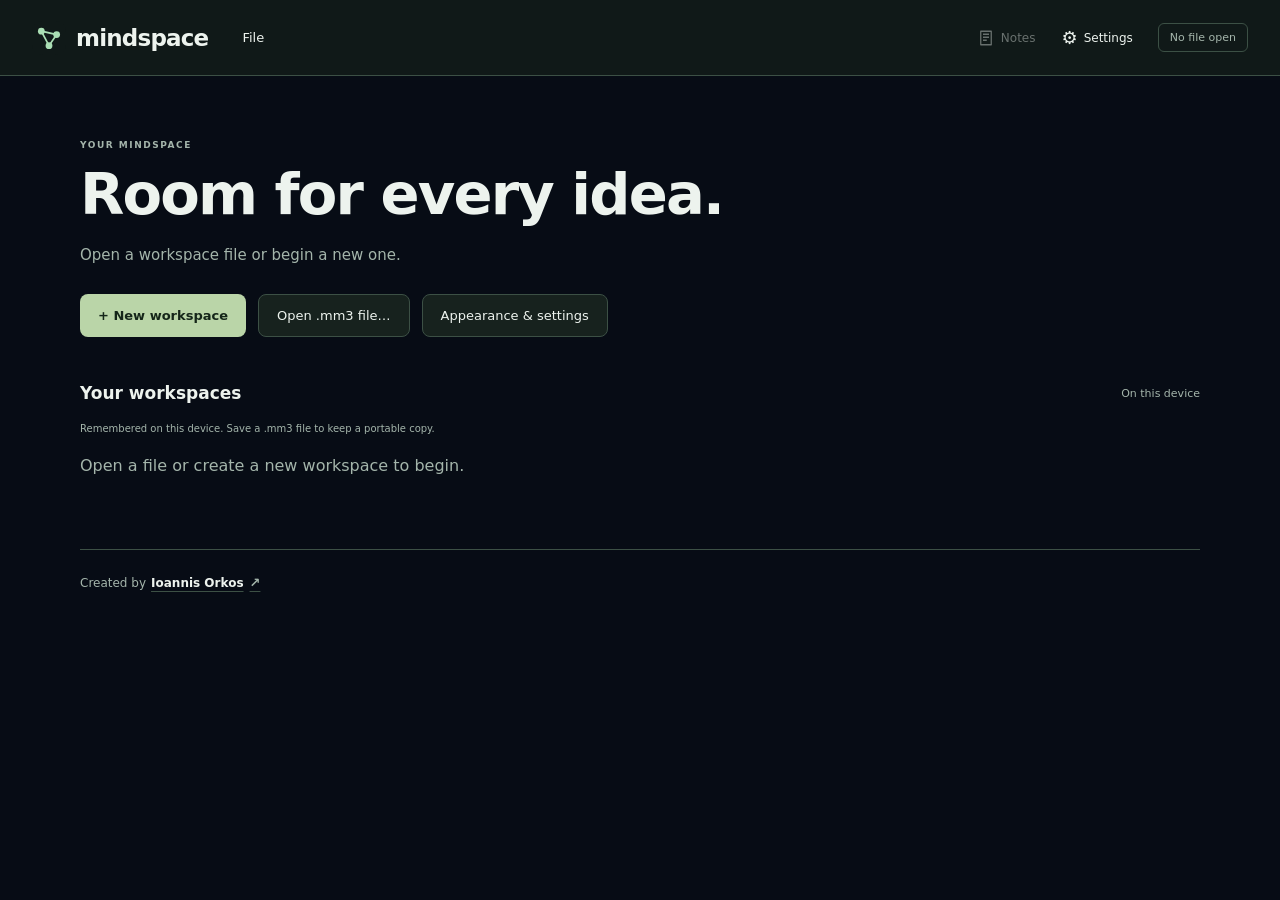
==== commit b62bcf8e: "Update the published website" ====
--- a/index.html
+++ b/index.html
@@ -10,8 +10,8 @@
     <meta name="apple-mobile-web-app-capable" content="yes" />
     <link rel="icon" href="./favicon.svg" type="image/svg+xml" />
     <title>Mindspace — Personal mind map</title>
-    <script type="module" crossorigin src="./assets/index-DOI5ZOq1.js"></script>
-    <link rel="stylesheet" crossorigin href="./assets/index-CthqBbXI.css">
+    <script type="module" crossorigin src="./assets/index-DEMzzCjf.js"></script>
+    <link rel="stylesheet" crossorigin href="./assets/index-DRxji_kB.css">
   </head>
   <body>
     <div id="app"></div>
--- a/assets/index-DRxji_kB.css
+++ b/assets/index-DRxji_kB.css
@@ -0,0 +1 @@
+:root{color:#edf3ee;font-synthesis:none;text-rendering:optimizelegibility;-webkit-font-smoothing:antialiased;--lightningcss-light: ;--lightningcss-dark:initial;color-scheme:dark;background:#101918;font-family:Segoe UI,system-ui,sans-serif}*{box-sizing:border-box}body{margin:0}button,input,select{font:inherit}button{cursor:pointer}button:disabled{cursor:default;opacity:.4}button,summary{-webkit-tap-highlight-color:transparent}button:focus-visible,summary:focus-visible,a:focus-visible,canvas:focus-visible{outline-offset:4px;outline:2px solid #b6d5a2}button{color:inherit;background:0 0;border:0}.app-header-actions>button>svg{fill:none;stroke:currentColor;stroke-width:1.7px;stroke-linejoin:round;flex:0 0 18px;width:18px;height:18px}[hidden]{display:none!important}#app{flex-direction:column;height:100dvh;min-height:480px;display:flex}.toolbar{border-bottom:1px solid #ffffff10;flex-shrink:0;align-items:center;gap:24px;height:76px;padding:0 32px;display:flex}.brand{color:inherit;letter-spacing:-.8px;align-items:center;gap:10px;font-size:23px;font-weight:600;text-decoration:none;display:flex}.brand img{width:34px;height:34px}.toolbar-divider{background:#ffffff1a;width:1px;height:20px}.workspace-name{color:#93a59b;font-size:13px}.sample-badge{color:#adbbb2;border:1px solid #ffffff1a;border-radius:6px;align-items:center;gap:8px;margin-left:auto;padding:7px 11px;font-size:11px;display:flex}.sample-badge>span,.status-dot{background:#a8c98c;border-radius:50%;width:5px;height:5px;display:inline-block}.workspace{flex:1;min-height:0;position:relative;overflow:hidden}.graph{isolation:isolate;background:#070c15;position:absolute;inset:0}.graph canvas{touch-action:none;display:block}.map-heading{pointer-events:none;position:absolute;top:25px;left:36px}.eyebrow{letter-spacing:.17em;color:#8d9e90;margin:0 0 13px;font-size:9px;font-weight:600}h1{letter-spacing:-1.2px;margin:0;font-size:30px;font-weight:400}.map-heading>p:last-child{color:#889a90;margin:10px 0;font-size:12px}.node-browser{z-index:2;background:#17221eea;border:1px solid #ffffff15;border-radius:8px;width:184px;font-size:12px;position:absolute;top:29px;right:30px}.node-browser summary{cursor:pointer;padding:13px 16px;list-style:none}.node-browser summary::-webkit-details-marker{display:none}.node-browser summary span{float:right;color:#a8c98c}.node-browser ul{border-top:1px solid #ffffff10;max-height:50vh;margin:0;padding:4px 12px 12px;list-style:none;overflow:auto}.node-browser li{color:#b2c1b7;padding:7px 3px}.legend{pointer-events:none;position:absolute;bottom:33px;left:36px}.legend ul{color:#a5b5aa;gap:11px;margin:0;padding:0;font-size:11px;list-style:none;display:grid}.category-dot{border-radius:50%;width:7px;height:7px;margin-right:10px;display:inline-block}.camera-tools{background:#17221e;border:1px solid #ffffff18;border-radius:9px;align-items:center;padding:3px;display:flex;position:absolute;bottom:30px;right:30px}.camera-tools button{border-radius:5px;min-width:36px;height:36px;font-size:19px}.camera-tools button:hover{background:#ffffff0a}.camera-tools button:first-child{padding:0 12px}.camera-tools button span{vertical-align:2px;margin-left:4px;font-size:11px}#focus-center{justify-content:center;align-items:center;display:flex}.focus-icon{fill:none;stroke:currentColor;stroke-width:1.6px;stroke-linecap:round;stroke-linejoin:round;flex:0 0 20px;width:20px;height:20px}.floating-import-preview{object-fit:contain;border-radius:6px;width:100%;max-height:260px;margin:12px 0 18px;display:block}.image-source-options{gap:12px;margin-top:22px;display:grid}.image-source-options button{border:1px solid var(--border);background:var(--field);min-height:58px;color:var(--text);text-align:left;border-radius:10px;align-items:center;gap:12px;padding:14px 16px;display:flex}.image-source-options button:hover{border-color:var(--accent);background:var(--soft)}.image-source-options svg{fill:none;stroke:currentColor;stroke-width:1.7px;stroke-linejoin:round;flex:0 0 24px;width:24px;height:24px}.floating-image-handles{pointer-events:none;position:absolute;inset:0}.floating-image-resize{border:1px solid var(--accent);background:var(--panel);min-width:88px;height:36px;color:var(--accent);pointer-events:auto;cursor:nwse-resize;touch-action:none;border-radius:6px;justify-content:center;align-items:center;gap:6px;padding:0 10px;font-size:12px;font-weight:650;display:flex;position:absolute;transform:translate(-100%,-100%);box-shadow:0 2px 8px #0005}.floating-image-resize svg{fill:none;stroke:currentColor;stroke-width:1.8px;width:18px;height:18px}@media (pointer:coarse){.floating-image-resize{min-height:44px}}.tool-divider{background:#ffffff15;width:1px;height:18px;margin:0 4px}.gesture-hint{color:#71877a;white-space:nowrap;pointer-events:none;font-size:10px;position:absolute;bottom:32px;left:50%;transform:translate(-50%)}.gesture-hint span{margin:0 7px}.statusbar{color:#8c9f93;border-top:1px solid #ffffff10;flex-shrink:0;justify-content:space-between;align-items:center;height:40px;padding:0 32px;font-size:10px;display:flex}.statusbar p{margin:0}.status-dot{margin-right:7px}.status-mode{letter-spacing:.12em;border-left:1px solid #ffffff1a;margin-left:22px;padding-left:22px;font-size:9px}.map-error{background:#302722;border:1px solid #a58266;border-radius:12px;width:min(90%,450px);padding:24px;line-height:1.6;position:absolute;top:40%;left:50%;transform:translate(-50%,-50%)}.node-browser li{padding:0}.node-browser li button{text-align:left;border-radius:4px;width:100%;padding:9px 6px;font-size:12px}.node-browser li button:hover,.node-browser li button[aria-pressed=true]{color:#e3f2db;background:#ffffff09}.details-panel{z-index:3;background:#17211d;border-left:1px solid #ffffff12;flex-direction:column;width:340px;display:flex;position:absolute;inset:0 0 0 auto}.details-header{justify-content:space-between;align-items:center;padding:22px 24px;display:flex}.details-header .eyebrow{margin:0}.details-header-actions{align-items:center;gap:6px;display:flex}.pin-details{border:1px solid var(--border);min-height:32px;color:var(--muted);border-radius:6px;align-items:center;gap:5px;padding:0 8px;font-size:11px;display:inline-flex}.pin-details svg{fill:none;stroke:currentColor;stroke-width:1.7px;stroke-linecap:round;stroke-linejoin:round;width:16px;height:16px}.pin-details:hover,.pin-details[aria-pressed=true]{color:var(--accent);background:var(--soft);border-color:var(--accent)}@media (width<=900px){.pin-details{min-height:42px}}.close-details{color:#a0b1a5;border-radius:6px;width:32px;height:32px;font-size:25px;line-height:1}.details-body{flex:1;min-height:0;padding:10px 28px 28px;overflow:auto}.detail-category{color:#afc0b3;align-items:center;margin:0 0 20px;font-size:11px;display:flex}.detail-category .category-dot{margin-right:8px}#detail-title{letter-spacing:-.9px;overflow-wrap:anywhere;margin:0 0 16px;font-size:32px;font-weight:400;line-height:1.2}#detail-summary{color:#b3c2b6;font-size:14px;line-height:1.7}.connection-count{color:#a9bdab;border:1px solid #ffffff13;border-radius:5px;padding:7px 10px;font-size:10px;display:inline-block}.detail-notes{border-top:1px solid #ffffff12;margin-top:25px;padding-top:24px}.detail-notes h3{margin:0 0 14px;font-size:12px;font-weight:500}#detail-description{color:#95a99a;white-space:pre-wrap;overflow-wrap:anywhere;font-size:13px;line-height:1.9}.details-footnote{color:#849a89;border-top:1px solid #ffffff0d;margin:0;padding:18px 28px;font-size:10px}.details-open .graph{right:340px}.details-open .node-browser,.details-open .camera-tools{right:370px}.details-open .gesture-hint{left:calc(50% - 170px)}@media (width<=1100px){.gesture-hint{display:none}.details-open .map-heading h1{font-size:25px}}@media (width<=900px){#app{min-height:0}.toolbar{gap:16px;height:62px;padding:0 20px}.brand{font-size:21px}.brand img{width:30px;height:30px}.workspace-name,.toolbar-divider{display:none}.map-heading{top:23px;left:22px}.map-heading h1{font-size:27px}.map-heading .eyebrow{font-size:8px}.node-browser{top:26px;right:22px}.node-browser li button{min-height:42px}.legend{bottom:90px;left:22px}.legend ul{grid-template-columns:auto auto;gap:10px 22px}.legend .eyebrow{display:none}.camera-tools{bottom:24px;right:22px}.camera-tools button{min-width:42px;height:40px}.statusbar{gap:12px;height:36px;padding:0 20px}.status-mode{display:none}.statusbar p:first-child{white-space:nowrap;text-overflow:ellipsis;overflow:hidden}.statusbar p:last-child{flex-shrink:0}.details-panel{border-top:1px solid #526448;border-left:0;border-radius:18px 18px 0 0;width:100%;height:44%;min-height:250px;inset:auto 0 0;box-shadow:0 -12px 50px #0003}.details-header{padding:12px 22px 4px}.details-body{padding:10px 24px 20px}.detail-category{margin-bottom:10px}#detail-title{margin-bottom:8px;font-size:27px}#detail-summary{margin:8px 0}.detail-notes{margin-top:12px;padding-top:14px}.details-footnote{display:none}.close-details{width:42px;height:42px}.details-open .graph{right:0}.details-open .node-browser{right:22px}.details-open .camera-tools{bottom:max(44% + 14px,264px);right:22px}.details-open .legend{display:none}}@media (width<=560px){.toolbar{padding:0 18px}.sample-badge{font-size:10px}.map-heading{top:23px;left:20px}.map-heading h1{font-size:26px}.map-heading>p:last-child{font-size:11px}.node-browser,.details-open .node-browser{width:142px;font-size:11px;top:116px;right:18px}.node-browser ul{max-height:42vh}.node-browser summary{min-height:44px}.legend{bottom:92px;left:22px}.legend ul{font-size:10px}.camera-tools{bottom:22px;right:18px}.statusbar{padding:0 18px;font-size:9px}}@media (height<=600px) and (width<=900px){.toolbar{height:50px}.map-heading{top:18px}.map-heading h1{font-size:23px}.map-heading .eyebrow,.map-heading>p:last-child,.legend{display:none}.node-browser{width:155px;top:12px}.node-browser ul{max-height:45vh}.camera-tools{bottom:12px}.details-panel{border-top:0;border-left:1px solid #ffffff15;border-radius:0;width:310px;height:100%;min-height:0;inset:0 0 0 auto}.details-open .graph{right:310px}.details-open .map-heading{display:none}.details-open .node-browser{top:12px;right:330px}.details-open .camera-tools{bottom:12px;right:330px}}.sr-only{clip:rect(0,0,0,0);white-space:nowrap;border:0;width:1px;height:1px;padding:0;position:absolute;overflow:hidden}#workspace-menu{align-items:center;gap:6px;min-width:0;display:flex}#workspace-select{color:#c0cec3;text-overflow:ellipsis;background:0 0;border:0;max-width:230px;padding:8px;font-size:13px}#workspace-select option{background:#17211d}.form-dialog{color:#edf3ee;background:#17211d;border:1px solid #536849;border-radius:16px;width:min(440px,100% - 32px);max-height:90dvh;padding:28px}.form-dialog::backdrop{-webkit-backdrop-filter:blur(5px);backdrop-filter:blur(5px);background:#07100cb8}.form-dialog h2{margin:0 0 26px;font-size:25px;font-weight:400}.form-dialog label{color:#b1c2b6;margin:16px 0 8px;font-size:12px;display:block}.form-dialog input,.form-dialog select,.form-dialog textarea{color:#edf3ee;width:100%;font:inherit;background:#0f1a15;border:1px solid #3b4e41;border-radius:6px;padding:11px;font-size:13px}.form-dialog textarea{resize:vertical;min-height:90px}.form-error{color:#f2b09b;font-size:12px}.form-actions{justify-content:flex-end;align-items:center;gap:12px;margin-top:25px;display:flex}.form-actions button{border-radius:6px;padding:11px 16px;font-size:12px}.primary-button{color:#18231b;background:#bad5a8;font-weight:600}.empty-map{color:#94aa9b;text-align:center;pointer-events:none;position:absolute;top:42%;left:50%;transform:translate(-50%,-50%)}.notification{pointer-events:none;z-index:6;background:#302722;border:1px solid #9d7958;border-radius:8px;max-width:90%;padding:12px 18px;font-size:12px;position:absolute;bottom:85px;left:50%;transform:translate(-50%)}@media (width<=700px){.toolbar{gap:10px}.brand span{display:none}#workspace-select{max-width:160px;padding-left:0;font-size:12px}.sample-badge{padding:7px;font-size:9px}}@media (width<=390px){#workspace-select{max-width:120px}}.node-preview{z-index:1;touch-action:none;-webkit-user-select:none;user-select:none;cursor:grab;width:234px;max-width:calc(100% - 16px);box-shadow:0 15px 45px #0005;box-shadow:0 0 0 3px color-mix(in srgb, var(--selection-color,var(--accent)) 28%, transparent), 0 15px 45px #0005;background:#203128f5;border:2px solid #789068;border-radius:12px;padding:17px 18px 13px;animation:.18s ease-out open-preview;position:absolute}.node-preview:active{cursor:grabbing}.preview-kicker{color:#a5bc9b;letter-spacing:.14em;margin:0 26px 10px 0;font-size:8px}.preview-title{overflow-wrap:anywhere;margin:0 25px 9px 0;font-size:16px;font-weight:500;line-height:1.35}.preview-summary{color:#bdcdbf;-webkit-line-clamp:3;-webkit-box-orient:vertical;margin:0;font-size:11px;line-height:1.6;display:-webkit-box;overflow:hidden}.preview-hint{color:#8aa28e;margin:14px 0 0;font-size:8px}.open-node-notes{color:#cde5b9;border-radius:6px;width:34px;height:34px;font-size:22px;position:absolute;top:8px;right:9px}.open-node-notes:hover{background:#ffffff0d}@keyframes open-preview{0%{opacity:0;scale:.9}to{opacity:1;scale:1}}@media (prefers-reduced-motion:reduce){.node-preview{animation:none}}.edit-node-button{color:#c4dab7;border:1px solid #637854;border-radius:6px;margin:14px 0 0;padding:10px 14px;font-size:11px;display:block}.node-editor{width:min(510px,100% - 32px)}#node-summary{min-height:65px}.resources-editor{border-top:1px solid #ffffff16;margin-top:22px;padding-top:18px}.resources-editor summary{cursor:pointer;color:#c6d7be;font-size:13px}.link-editor-row{border:1px solid #3e5342;border-radius:8px;margin:18px 0 8px;padding:4px 14px 14px}.link-editor-row legend{color:#8da890;padding:0 6px;font-size:10px}.link-editor-row textarea{min-height:65px}.add-resource,.remove-resource{color:#c7dbb9;padding:8px 0;font-size:11px}.remove-resource{color:#cfa89c}#node-resources{border-top:1px solid #ffffff12;margin-top:25px;padding-top:20px}#node-resources h3{margin:0 0 14px;font-size:12px;font-weight:500}.resource-card{color:#d8e7cf;border:1px solid #3c5140;border-radius:9px;margin:12px 0;padding:14px;text-decoration:none;display:block}.resource-card:hover{background:#ffffff04;border-color:#8da876}.resource-domain{color:#93ac92;overflow-wrap:anywhere;margin-bottom:8px;font-size:9px;display:block}.resource-card strong{overflow-wrap:anywhere;font-size:13px;font-weight:500;display:block}.resource-card p{color:#a7bbaa;white-space:pre-wrap;overflow-wrap:anywhere;margin-bottom:0;font-size:11px;line-height:1.7}.preview-link{color:#c9e0b7;white-space:nowrap;text-overflow:ellipsis;margin-top:12px;font-size:10px;text-decoration:none;display:block;overflow:hidden}.node-options{margin-top:18px}.node-options summary{cursor:pointer;color:var(--text);font-size:13px}.image-editor{border-top:1px solid #ffffff16;margin-top:22px;padding-top:18px}.image-editor summary{cursor:pointer;color:#c6d7be;font-size:13px}.floating-image-editor{border-top:1px solid var(--border);margin-top:22px;padding-top:18px}.floating-image-editor summary{cursor:pointer;color:var(--accent);font-size:13px}.field-hint{color:#8fa593;font-size:10px;line-height:1.6}.form-dialog .checkbox-label{align-items:center;gap:10px;display:flex}.form-dialog .checkbox-label input{width:auto}.preview-image{object-fit:cover;border-radius:7px;width:72px;height:48px;margin:10px 0 12px;display:block}.preview-link,.preview-hint{clear:both}#detail-image{object-fit:contain;background:#0d1812;border-radius:10px;width:100%;max-height:220px;margin:18px 0;display:block}.preview-title-row{align-items:flex-start;gap:6px;margin-left:-8px;display:flex}.preview-title-row .preview-title{margin-right:20px}.node-connection-handle{cursor:crosshair;touch-action:none;border-radius:50%;flex:0 0 28px;height:28px;margin-top:-3px;padding:7px}.node-connection-handle span{background:#a8c98c;border:2px solid #d8e5cf;border-radius:50%;width:12px;height:12px;display:block}.node-connection-handle:hover{background:#ffffff18}.connection-tools{pointer-events:none;z-index:4;position:absolute;inset:0}.connection-wire{width:100%;height:100%;position:absolute;overflow:hidden}.connection-wire path{fill:none;stroke:#c3d4b4;stroke-width:2px;stroke-dasharray:6 5}.connection-wire path.valid-target{stroke:#d5ffac;stroke-width:3px;stroke-dasharray:none}.connection-menu{pointer-events:auto;background:#263328;border:1px solid #c7a77b;border-radius:10px;width:230px;max-width:calc(100% - 16px);padding:14px;position:absolute;box-shadow:0 8px 30px #0006}.connection-menu p{color:#d8e1d4;overflow-wrap:anywhere;margin:0 20px 12px 0;font-size:11px}.delete-connection{color:#ffceab;border:1px solid #a37a60;border-radius:5px;padding:9px 12px;font-size:12px}.dismiss-connection{font-size:20px;position:absolute;top:6px;right:7px}.connection-hint{color:#dfebd7;pointer-events:auto;background:#24342a;border:1px solid #728567;border-radius:9px;align-items:center;gap:12px;width:max-content;max-width:calc(100% - 32px);padding:12px 14px;font-size:12px;display:flex;position:absolute;bottom:80px;left:50%;transform:translate(-50%)}.cancel-connection{color:#c6dab7;flex-shrink:0;text-decoration:underline}@media (width<=900px){.connection-hint{top:176px;bottom:auto}}.manage-categories{color:#c6d9bb;background:#17221e;border:1px solid #5f7554;border-radius:8px;width:100%;padding:11px;font-size:12px}.delete-category{color:#ffceab;border:1px solid #a37a60;border-radius:6px;margin-top:18px;padding:9px 12px}.legend ul{pointer-events:auto;max-height:min(230px,30vh);overflow-y:auto}.legend li{white-space:nowrap;text-overflow:ellipsis;max-width:180px;overflow:hidden}.category-editor-list{flex-wrap:wrap;gap:8px;max-height:180px;margin:20px 0 12px;padding:0;list-style:none;display:flex;overflow:auto}.category-editor-list button{overflow-wrap:anywhere;text-align:left;border:1px solid #43593d;border-radius:7px;max-width:100%;padding:10px 12px;font-size:12px}.category-editor-list button[aria-pressed=true]{background:#31432b;border-color:#bbd6a4}.new-category{color:#c7dfb7;padding:8px 0;font-size:12px}.category-editor h3{border-top:1px solid #ffffff15;margin:20px 0 8px;padding-top:20px;font-size:15px;font-weight:500}#category-color{cursor:pointer;width:80px;height:44px;padding:4px}@media (width<=380px){.camera-tools button span{display:none}}.node-position-control{color:#c0d3b8;cursor:pointer;align-items:center;gap:7px;margin-top:14px;font-size:12px;display:flex}.node-pinned{accent-color:#b8d59f;margin:0}.pin-hint{margin-top:6px}#open-settings{color:#c3d6b8;flex-shrink:0;padding:0;font-size:20px}#open-settings:hover{background:#27352c}.hide-category-legend .legend{display:none}.category-filters{border:0;border-top:1px solid #ffffff16;margin:24px 0 0;padding:12px 0 16px}.category-filters legend{color:#d3e2c9;padding:0 8px 0 0;font-size:13px}.category-filter-list{max-height:180px;overflow-y:auto}.category-filter-list .category-dot{flex-shrink:0;margin-right:0}.show-all-categories{color:#bfdaa8;padding:10px 0 0;font-size:11px}.view-settings .checkbox-label{font-size:12px;line-height:1.5}.view-settings input[type=checkbox]{accent-color:#b7d39f}@media (width<=390px){#workspace-select{max-width:108px}.toolbar{gap:8px}}.replay-entrance{color:#c1dbae;border:1px solid #637e55;border-radius:7px;width:100%;margin-top:16px;padding:11px;font-size:12px;display:block}.camera-tools .view-mode-button{padding:0 8px;font-size:11px;font-weight:600}.camera-tools .view-mode-button[aria-pressed=true]{color:#efffe8;background:#385047}.camera-tools #open-groups{white-space:nowrap;padding:0 10px;font-size:11px}.group-labels{pointer-events:none;z-index:0;position:absolute;inset:0;overflow:hidden}.group-bubble-caption{border-left:2px solid var(--group-color);background:#0a1422d9;border-radius:0 9px 9px 0;flex-direction:column;align-items:flex-start;gap:5px;max-width:184px;padding:8px 11px;display:flex;position:absolute;box-shadow:0 4px 18px #0002}.group-bubble-caption.background-globe{opacity:.45;filter:blur(1.3px);pointer-events:none}.group-bubble-caption.selected{box-shadow:0 0 0 1px color-mix(in srgb, var(--group-color) 55%, transparent), 0 4px 18px #0003;background:#162438ee;border-left-width:3px}.selection-actions{position:absolute;bottom:82px;right:30px}.selection-actions button{border:1px solid var(--border);color:var(--text);background:var(--panel);border-radius:7px;align-items:center;gap:7px;padding:9px 12px;font-size:11px;display:inline-flex}.selection-actions button:hover{border-color:var(--accent)}.spread-icon{fill:none;stroke:currentColor;stroke-width:1.6px;stroke-linecap:round;stroke-linejoin:round;flex:0 0 16px;width:16px;height:16px}.group-bubble-caption[hidden]{display:none}.globe-heading{align-items:center;gap:6px;width:100%;display:flex}.leave-globe{pointer-events:auto;color:#c5d4e8;border-radius:5px;flex:0 0 26px;width:26px;height:26px;margin:-3px -5px -3px 0;padding:0;font-size:20px;line-height:1}.leave-globe:hover,.leave-globe:focus-visible{color:#fff;background:#ffffff16}.globe-title{text-overflow:ellipsis;white-space:nowrap;color:#edf4ff;flex:1;min-width:0;max-width:100%;font-size:12px;font-weight:700;line-height:1.35;overflow:hidden}.globe-actions{white-space:nowrap;align-items:center;gap:9px;display:flex}.explore-globe{pointer-events:auto;min-height:24px;color:var(--group-color);text-align:left;padding:3px 0;font-size:10px;font-weight:600}.explore-globe:hover,.explore-globe:focus-visible{color:#fff;text-decoration:underline}@media (width<=600px){.group-bubble-caption{max-width:144px;padding:7px 9px}}.group-editor{width:min(480px,100% - 28px)}.group-editor h2{margin-bottom:16px}.form-dialog .settings-section{border:1px solid var(--border);border-radius:8px;min-width:0;margin:12px 0 0;padding:0}.settings-section>summary{cursor:pointer;min-height:44px;color:var(--text);padding:12px;font-size:13px;font-weight:600}.settings-section[open]>summary{border-bottom:1px solid var(--border);background:var(--soft);border-radius:7px 7px 0 0}.settings-section-content{padding:0 12px 12px}.settings-section-content>.field-hint:last-child{margin-bottom:0}.group-members{border:0;border-top:1px solid #ffffff1a;min-width:0;margin:20px 0 0;padding:12px 0 0}.group-members legend{color:#c8dac0;padding-right:8px;font-size:12px}#group-selection-count{color:#91b6b9;font-size:10px}.group-selection-actions,.group-existing-actions{flex-wrap:wrap;gap:12px;margin:8px 0 12px;display:flex}.group-selection-actions button,.group-existing-actions button{border:1px solid #526951;border-radius:6px;padding:9px 10px;font-size:11px}.group-node-list{max-height:min(210px,27dvh);margin-top:8px;overflow-y:auto}.group-node-list .checkbox-label{min-height:40px;margin:0;padding:8px 4px}.group-node-list .checkbox-label span{overflow-wrap:anywhere;min-width:0}.group-node-list input{accent-color:#b7d39f;flex-shrink:0}.group-node-list label:has(input:disabled){opacity:.45}#ungroup{color:#ffceab;border-color:#926f53}@media (width<=1550px){.gesture-hint{display:none}}@media (width<=700px){.camera-tools{gap:1px;max-width:calc(100% - 24px)}.camera-tools button{min-width:34px}.camera-tools #reset-view{padding:0 8px}.camera-tools #reset-view span{display:none}.camera-tools .tool-divider{margin:0 2px}.group-editor{padding:22px}}.node-selection-box{z-index:5;pointer-events:none;background:#67baf322;border:1px solid #88c8ef;position:absolute;box-shadow:0 0 0 1px #08172733}.group-frame{pointer-events:none;border:1px solid #638f96;border-radius:7px;position:absolute}.group-frame.selected,.group-frame.manipulating{border-color:#a4d2d9}.group-frame-heading{pointer-events:auto;background:#14242e;border:1px solid #45656c;border-radius:5px;align-items:center;max-width:calc(100% - 16px);display:flex;position:absolute;top:0;left:8px;transform:translateY(-50%)}.group-frame button{color:#c3e0e4;min-height:28px;padding:5px 8px;font-size:10px}.group-drag-handle{cursor:grab;touch-action:none;-webkit-user-select:none;user-select:none;text-align:left;white-space:nowrap;text-overflow:ellipsis;flex:1;min-width:0;overflow:hidden}.group-drag-handle:active{cursor:grabbing}.group-frame .arrange-group{color:#a9c5c9;border-left:1px solid #45656c;flex-shrink:0;font-size:9px}.group-frame .resize-group{color:#bedce2;pointer-events:auto;cursor:nwse-resize;touch-action:none;-webkit-user-select:none;user-select:none;background:#13232cd9;border-radius:7px;width:32px;height:32px;padding:5px;font-size:21px;position:absolute;bottom:-10px;right:-10px}.preview-title{color:#f4f8f3;font-size:17px;font-weight:700;line-height:1.4}.preview-summary{color:#dce8dd;font-size:13px;font-weight:600;line-height:1.65}.preview-kicker{color:#baceb0;font-size:9px;font-weight:600}.preview-link{color:#dcf0cd;font-size:12px;font-weight:600;line-height:1.5}.preview-hint{color:#a4b9a7;font-size:9px}.preview-image{object-fit:contain;width:100%;height:auto}.node-preview{max-height:calc(100% - 16px);overflow-y:auto}#detail-title{color:#f4f8f3;font-weight:700;line-height:1.25}#detail-summary{color:#d4e2d7;font-size:15px;font-weight:600;line-height:1.7}#detail-description{color:#c4d4c9;font-size:15px;font-weight:450;line-height:1.8}.detail-notes h3,#node-resources h3{color:#e7efe3;font-size:13px;font-weight:650}.detail-category{font-size:12px;font-weight:600}.details-body .field-hint{color:#adc2b1;font-size:12px;line-height:1.6}.resource-card strong{font-size:14px;font-weight:650}.resource-card p{color:#c3d5c7;font-size:13px;line-height:1.7}.resource-domain{color:#b1c8b0;font-size:11px}.node-details-controls{border-top:1px solid var(--border);margin-top:24px;padding-top:16px}.node-detail-actions{align-items:stretch;gap:8px;margin-top:14px;display:flex}.node-detail-actions>button{flex:1;min-height:40px;margin:0;padding:10px 12px;font-size:12px;line-height:18px}.danger-button{color:#ffc1b5;border:1px solid #99554b;border-radius:6px;padding:8px 12px}.delete-node-description{overflow-wrap:anywhere;line-height:1.6}.group-theme-picker{align-items:center;gap:10px;margin:8px 0 16px;display:flex}.group-theme-picker input[type=color]{width:44px;height:34px;margin:0;padding:3px}.group-theme-picker [data-theme]{background:var(--swatch);border:2px solid #ffffff40;border-radius:50%;width:26px;height:26px;min-height:0;padding:0}.group-existing-actions{flex-wrap:wrap}.group-frame{border-color:var(--group-color);background:color-mix(in srgb, var(--group-color) 3%, transparent)}.group-frame.selected,.group-frame.manipulating{border-color:var(--group-color);box-shadow:0 0 0 1px color-mix(in srgb, var(--group-color) 45%, transparent)}.group-frame-heading{border-color:color-mix(in srgb, var(--group-color) 60%, #14242e)}.group-frame button{color:var(--group-color)}.group-2d-shortcut{pointer-events:auto;border:1px solid color-mix(in srgb, var(--group-color) 55%, transparent);color:var(--group-color);background:0 0;border-radius:5px;min-height:24px;padding:3px 7px;font-size:10px;font-weight:700}.group-2d-shortcut:hover,.group-2d-shortcut:focus-visible{color:#fff;background:#ffffff12}.world-labels{pointer-events:none;z-index:1;position:absolute;inset:0;overflow:hidden}.world-labels>.node-previews,.world-labels>.group-labels{z-index:auto}.compact-node-labels{pointer-events:none;position:absolute;inset:0}.compact-node-label{pointer-events:auto;cursor:grab;position:absolute}.node-previews{pointer-events:none;z-index:1;position:absolute;inset:0;overflow:hidden}.node-previews .node-preview{pointer-events:auto}.preview-header{justify-content:space-between;align-items:center;gap:8px;margin:-7px -9px 8px 0;display:flex}.preview-header .preview-kicker{margin:0}.preview-actions{align-items:center;gap:3px;display:flex}.preview-actions button{border-radius:6px;place-items:center;width:28px;height:28px;min-height:28px;padding:0;display:grid;position:static}.pin-node-preview{color:var(--accent)}.pin-node-preview svg{fill:none;stroke:currentColor;stroke-width:1.7px;stroke-linecap:round;stroke-linejoin:round;width:16px;height:16px}.pin-node-preview[aria-pressed=true]{background:color-mix(in srgb, var(--selection-color) 20%, transparent)}.pin-node-preview:hover{background:#ffffff14}.preview-title-row .preview-title{flex:1;margin-right:0}.drag-axis-hint{pointer-events:none;z-index:5;border:1px solid var(--accent);background:var(--panel,#17221e);color:var(--text,#edf3ee);border-radius:6px;padding:5px 9px;font-size:11px;font-weight:700;position:absolute}.globe-title{pointer-events:auto;text-align:left;border-radius:3px;min-width:24px;min-height:28px;padding:2px 0}.globe-title:hover{color:#fff;text-underline-offset:3px;text-decoration:underline}.node-context-menu{z-index:30;border:1px solid var(--border);background:var(--panel);width:224px;max-width:calc(100vw - 16px);max-height:calc(100dvh - 16px);color:var(--text);border-radius:10px;padding:6px;position:fixed;overflow-y:auto;box-shadow:0 12px 38px #0006}.node-context-heading{color:var(--muted);text-overflow:ellipsis;white-space:nowrap;margin:5px 8px 8px;font-size:11px;font-weight:650;overflow:hidden}.node-context-menu button{text-align:left;border-radius:5px;width:100%;min-height:36px;padding:8px 10px;font-size:12px;display:block}.node-context-menu button:hover,.node-context-menu button:focus-visible{background:var(--soft)}.node-context-menu .context-danger{color:var(--danger);border-top:1px solid var(--border);margin-top:4px}.edit-node-preview{color:var(--accent)}.edit-node-preview svg{fill:none;stroke:currentColor;stroke-width:1.7px;stroke-linecap:round;stroke-linejoin:round;width:16px;height:16px}.node-preview.editing-preview{z-index:5;cursor:default;width:272px}.editing-preview .preview-title-row,.editing-preview .preview-image,.editing-preview .preview-summary,.editing-preview .preview-link{display:none}.preview-edit-form{-webkit-user-select:text;user-select:text;touch-action:auto}.preview-edit-form label{color:var(--muted);cursor:text;margin:10px 0;font-size:11px;font-weight:600;display:block}.preview-edit-form input,.preview-edit-form textarea{box-sizing:border-box;border:1px solid var(--border);background:var(--field);width:100%;color:var(--text);font:inherit;-webkit-user-select:text;user-select:text;touch-action:auto;cursor:text;border-radius:5px;margin-top:5px;padding:8px;font-size:14px;line-height:1.5;display:block}.preview-edit-form input{font-weight:700}.preview-edit-form textarea{resize:vertical;min-height:78px;max-height:200px}.preview-edit-actions{justify-content:flex-end;gap:8px;margin-top:12px;display:flex}.preview-edit-actions button{border:1px solid var(--border);min-height:34px;color:var(--text);border-radius:5px;padding:6px 12px;font-size:12px}.preview-edit-actions .save-preview-edit{background:var(--accent);color:var(--accent-ink);border-color:var(--accent)}.preview-edit-error{color:var(--danger);margin:8px 0;font-size:12px;line-height:1.5}.preview-image-editor{margin:10px 0}.preview-image-label{color:var(--muted);margin-bottom:5px;font-size:11px;font-weight:600;display:block}.preview-image-drop{border:1px dashed var(--border);background:var(--field);width:100%;min-height:52px;color:var(--muted);border-radius:6px;flex-direction:column;justify-content:center;align-items:center;gap:7px;padding:10px;font-size:11px;display:flex}.preview-image-drop:hover,.image-drag-over .preview-image-drop{border-color:var(--accent);background:var(--soft);color:var(--text)}.preview-image-draft{object-fit:contain;border-radius:4px;width:auto;max-width:100%;height:auto;max-height:96px;display:block}.preview-image-meta{align-items:start;gap:8px;margin-top:5px;display:flex}.preview-image-meta p{color:var(--muted);flex:1;margin:0;font-size:10px;line-height:1.5}.remove-preview-image{color:var(--danger);padding:2px;font-size:11px}.preview-edit-form[aria-busy=true]{opacity:.75}.node-browser{width:266px}.node-browser-bar{align-items:center;gap:5px;min-height:44px;padding:5px 7px;display:flex}.node-search-icon,.toggle-node-list svg{fill:none;stroke:currentColor;stroke-width:1.7px;stroke-linecap:round;flex:none;width:17px;height:17px}.node-search-icon{color:var(--muted);margin-left:3px}.node-search-input{width:100%;min-width:0;color:var(--text);font:inherit;background:0 0;border:0;border-radius:4px;flex:1;padding:7px 3px;font-size:12px}.node-search-input::-webkit-search-cancel-button{display:none}.node-search-input::placeholder{color:var(--muted);opacity:1}.node-browser-bar button{width:28px;height:30px;color:var(--accent);border-radius:4px;flex:none;place-items:center;display:grid}.node-browser-bar button:hover,.toggle-node-list[aria-expanded=true]{background:var(--soft)}.node-search-results{border:1px solid var(--border);background:var(--panel);border-radius:8px;width:max(100%,240px);max-width:calc(100vw - 36px);animation:.14s ease-out search-list-in;position:absolute;top:calc(100% + 5px);right:-1px;box-shadow:0 12px 35px #0004}.node-search-status{color:var(--muted);margin:0;padding:11px 12px;font-size:11px}.node-browser .node-search-results ul{border-color:var(--border);max-height:min(42vh,350px);padding:4px 7px 7px}.node-search-results button span{overflow-wrap:anywhere;font-weight:600;display:block}.node-search-results button small{-webkit-line-clamp:2;color:var(--muted);-webkit-box-orient:vertical;margin-top:4px;font-size:11px;line-height:1.5;display:-webkit-box;overflow:hidden}@keyframes search-list-in{0%{opacity:0;transform:translateY(-3px)}to{opacity:1;transform:translateY(0)}}@media (width<=700px){.node-browser,.details-open .node-browser{width:190px;max-width:calc(100% - 170px)}.node-search-icon{display:none}}@media (prefers-reduced-motion:reduce){.node-search-results{animation:none}}.node-duplicate-ghost{z-index:10;pointer-events:none;border:1px dashed var(--accent);background:var(--panel);color:var(--text);border-radius:6px;padding:8px 12px;font-size:12px;position:absolute;box-shadow:0 6px 18px #0004}.connection-distances{pointer-events:none;z-index:0;position:absolute;inset:0}.connection-distances span{color:var(--muted);background:color-mix(in srgb, var(--map-bg) 78%, transparent);opacity:.65;white-space:nowrap;border-radius:3px;padding:2px 4px;font-size:10px;position:absolute;transform:translate(-50%,-50%)}.preview-header .preview-kicker{text-overflow:ellipsis;white-space:nowrap;min-width:0;overflow:hidden}.expand-node-preview{color:var(--accent)}.expand-node-preview svg{fill:none;stroke:currentColor;stroke-width:1.7px;stroke-linecap:round;width:16px;height:16px}.expand-node-preview[aria-pressed=true]{background:var(--soft)}.node-preview.expanded-preview{flex-direction:column;min-height:180px;display:flex;overflow:hidden}.expanded-preview .preview-header{flex:none}.expanded-preview .preview-reading{flex:1;min-height:0;padding:0 3px 18px 0;overflow:auto}.expanded-preview .preview-summary{-webkit-line-clamp:unset;display:block;overflow:visible}.expanded-preview .preview-link{display:none}.preview-expanded-content h3{color:var(--muted);margin:16px 0 8px;font-size:12px;font-weight:700}.preview-description{white-space:pre-wrap;overflow-wrap:anywhere;margin:0;font-size:14px;line-height:1.65}.preview-notes,.preview-resources{-webkit-user-select:text;user-select:text;cursor:text}.preview-resize-handle{cursor:nwse-resize;touch-action:none;width:24px;height:24px;color:var(--accent);background:var(--panel);z-index:2;border-radius:3px;position:absolute;bottom:2px;right:2px}.editing-preview .preview-reading{display:none}.preview-more-fields{border-top:1px solid var(--border);margin-top:10px;padding-top:10px}.preview-more-fields>summary{cursor:pointer;color:var(--accent);font-size:12px;font-weight:600}.preview-link-editor .resources-editor{border:0;margin-top:8px;padding:0}.preview-link-editor .resources-editor>summary{display:none}.preview-link-editor .link-editor-row{border-radius:5px;min-width:0;padding:8px}.preview-link-editor legend{color:var(--muted);font-size:11px}.preview-link-editor .add-resource,.preview-link-editor .remove-resource{padding:6px 0;font-size:11px}.quick-group-dialog{width:340px}.orbit-anchor-marker{z-index:1;width:36px;height:36px;color:var(--accent);background:color-mix(in srgb, var(--map-bg) 78%, transparent);pointer-events:none;border:1px solid #0000;border-radius:50%;padding:2px;position:absolute;transform:translate(-50%,-50%)}.orbit-anchor-marker svg{fill:none;stroke:currentColor;stroke-width:1.5px;width:100%;height:100%;display:block}.preview-model-tools{align-items:center;gap:5px;margin-top:10px;display:flex}.preview-model-tools[hidden],.preview-model-hint[hidden]{display:none}.preview-model-tools button{border:1px solid var(--border);min-width:30px;min-height:30px;color:var(--accent);border-radius:5px;padding:5px 9px;font-size:12px}.preview-model-tools button:first-child{margin-right:auto}.preview-model-tools button[aria-pressed=true]{background:var(--accent);color:var(--accent-ink)}.preview-model-hint{color:var(--muted);margin:7px 0 0;font-size:11px;line-height:1.5}:root{--app-bg:#101918;--map-bg:#070c15;--panel:#17221e;--field:#101b17;--node-card:#18251f;--text:#edf3ee;--muted:#a4b5ab;--border:#3c5045;--accent:#bad5a8;--accent-ink:#152619;--soft:#263b2d;--danger:#ffc1b5;color:var(--text);background:var(--app-bg);--lightningcss-light: ;--lightningcss-dark:initial;color-scheme:dark}:root[data-theme=ocean]{--app-bg:#111c2a;--map-bg:#07101d;--panel:#1a2b3e;--field:#122235;--node-card:#1b2e43;--border:#3f5b76;--muted:#acc1d4;--accent:#91c5ed;--accent-ink:#102839;--soft:#254763}:root[data-theme=plum]{--app-bg:#211828;--map-bg:#100b19;--panel:#2f223b;--field:#241a2e;--node-card:#30253d;--border:#685079;--muted:#c4b2cf;--accent:#d2b0ef;--accent-ink:#2b173a;--soft:#493258}:root[data-theme=amber]{--app-bg:#241d18;--map-bg:#120f0d;--panel:#342b22;--field:#261f19;--node-card:#372e24;--border:#705d44;--muted:#cdbda7;--accent:#ebc18a;--accent-ink:#30200d;--soft:#4e3b23}:root[data-appearance=light]{--app-bg:#f3f6f2;--map-bg:#e8eee8;--panel:#fff;--field:#f4f7f3;--node-card:#fff;--text:#18291f;--muted:#52685a;--border:#becdbf;--accent:#32694a;--accent-ink:#fff;--soft:#dfebdf;--danger:#9c302d;--lightningcss-light:initial;--lightningcss-dark: ;color-scheme:light}:root[data-appearance=light][data-theme=ocean]{--app-bg:#f0f5fa;--map-bg:#e7eef6;--field:#f0f5fa;--text:#142b40;--muted:#526c83;--border:#b7c9db;--accent:#246595;--soft:#dae9f5}:root[data-appearance=light][data-theme=plum]{--app-bg:#f6f1f9;--map-bg:#eee6f3;--field:#f6f1fa;--text:#302039;--muted:#705e7b;--border:#cfbddb;--accent:#7b439d;--soft:#eddef5}:root[data-appearance=light][data-theme=amber]{--app-bg:#faf5ed;--map-bg:#f1eadd;--field:#fbf5ec;--text:#39291b;--muted:#776449;--border:#d7c6a8;--accent:#89571b;--soft:#f2e4cc}body,.toolbar,.statusbar{background:var(--app-bg);color:var(--text)}.graph{background:var(--map-bg)}.toolbar,.statusbar,.sample-badge,.detail-notes,.details-footnote,.resources-editor,.image-editor,#node-resources,.category-filters,.group-members,.category-editor h3{border-color:var(--border)}.toolbar-divider,.tool-divider{background:var(--border)}.node-browser,.camera-tools,.details-panel,.form-dialog,.connection-menu,.connection-hint{background:var(--panel);color:var(--text);border-color:var(--border)}.node-preview{background:var(--panel);color:var(--text);border-color:var(--selection-color,var(--accent))}.form-dialog input,.form-dialog select,.form-dialog textarea{background:var(--field);color:var(--text);border-color:var(--border)}.form-dialog label,.form-dialog legend,.resources-editor summary,.image-editor summary,.node-position-control,.connection-menu p{color:var(--text)}.form-dialog ::placeholder,.preview-edit-form ::placeholder{color:var(--muted);opacity:1}.form-dialog input[type=checkbox],.form-dialog input[type=radio],.form-dialog input[type=range],.node-pinned{accent-color:var(--accent)}#workspace-select,#workspace-select option{color:var(--text);background:var(--app-bg)}.eyebrow,.field-hint,.map-heading>p:last-child,.legend ul,.statusbar,.sample-badge,.preview-kicker,.preview-hint,.details-footnote,.detail-category,.connection-count,.resource-domain,.resource-card p,.node-browser li,#group-selection-count,.details-body .field-hint,.gesture-hint,.workspace-name{color:var(--muted)}.preview-title,#detail-title,.detail-notes h3,#node-resources h3,.preview-summary,#detail-summary,#detail-description{color:var(--text)}.primary-button{background:var(--accent);color:var(--accent-ink)}.manage-categories{color:var(--accent);background:var(--soft);border-color:var(--accent)}.manage-categories:hover{background:var(--panel)}.edit-node-button,.replay-entrance,.category-editor-list button,.group-selection-actions button,.group-existing-actions button{border-color:var(--border);color:var(--text)}.preview-link,.open-node-notes,.add-resource,.new-category,.cancel-connection,.show-all-categories,#open-settings,.node-browser summary span,.resource-card{color:var(--accent)}.resource-card,.link-editor-row{border-color:var(--border)}#detail-image{background:var(--field)}.camera-tools .view-mode-button[aria-pressed=true],.category-editor-list button[aria-pressed=true],.node-browser li button:hover,.node-browser li button[aria-pressed=true]{background:var(--soft);color:var(--text)}.close-details{color:var(--muted)}.close-details:hover{color:var(--text);background:var(--soft)}.camera-tools button:hover,#open-settings:hover,.open-node-notes:hover,.pin-node-preview:hover,.node-connection-handle:hover{background:var(--soft)}.node-connection-handle span{border-color:var(--text)}.resource-card:hover{border-color:var(--accent);background:var(--field)}h1>span{color:var(--accent)}.danger-button,.delete-category,.delete-connection,#ungroup,.remove-resource,.form-error{color:var(--danger)}button:focus-visible,a:focus-visible,summary:focus-visible,canvas:focus-visible,input:focus-visible,select:focus-visible{outline:2px solid var(--accent);outline-offset:3px}.group-frame-heading,.group-frame .resize-group,.group-2d-shortcut{background:var(--panel)}.group-frame button,.group-frame .arrange-group,.group-frame .resize-group,.group-2d-shortcut{color:var(--text)}.group-bubble-caption{background:var(--panel);color:var(--text)}.group-bubble-caption.selected{background:var(--soft)}.globe-title,.globe-title:hover{color:var(--text)}.leave-globe{color:var(--muted)}.explore-globe{color:var(--accent)}.explore-globe:hover,.explore-globe:focus-visible{color:var(--text)}.leave-globe:hover,.leave-globe:focus-visible,.group-2d-shortcut:hover,.group-2d-shortcut:focus-visible{color:var(--text);background:var(--soft)}.connection-wire path,.connection-wire path.valid-target{stroke:var(--accent)}.empty-map{color:var(--muted)}.app-header-actions{align-items:center;gap:8px;margin-left:auto;display:flex}.app-header-actions>button{border-radius:6px;align-items:center;gap:6px;min-height:34px;padding:6px 9px;font-size:12px;display:flex}.app-header-actions>button:hover{background:var(--soft)}.app-header-actions>button>span:first-child{font-size:18px}.app-header-actions .sample-badge{white-space:nowrap;margin-left:8px}.settings-tabs{border-bottom:1px solid var(--border);gap:8px;margin:-10px 0 22px;display:flex}.settings-tabs [role=tab]{color:var(--muted);border-bottom:2px solid #0000;flex:1;padding:12px;font-size:13px;font-weight:600}.settings-tabs [aria-selected=true]{border-color:var(--accent);color:var(--text)}.app-theme-options{border:0;grid-template-columns:1fr 1fr;gap:10px;margin:24px 0;padding:0;display:grid}.app-theme-options legend{margin-bottom:12px;font-size:12px}.form-dialog .app-theme-option{border:1px solid var(--border);cursor:pointer;border-radius:8px;align-items:center;gap:8px;margin:0;padding:13px 10px;display:flex}.form-dialog .app-theme-option:has(input:checked){border-color:var(--accent);background:var(--soft)}.form-dialog .app-theme-option input{width:auto;margin:0;padding:0}.theme-swatch{border:1px solid #0002;border-radius:50%;width:17px;height:17px;display:inline-block}.group-color-spectrum{grid-template-columns:repeat(12,1fr);gap:6px;margin:12px 0 22px;display:grid}.group-color-spectrum [data-theme]{aspect-ratio:1;background:var(--swatch);border:1px solid #8888;border-radius:5px;width:100%;padding:0}#group-color-hex{text-transform:uppercase;max-width:160px;font-family:ui-monospace,monospace}.workspace-home{background:var(--map-bg);flex:1;min-height:0;padding:clamp(28px,5vw,72px) max(24px,50% - 560px);overflow:auto}.home-intro{padding-bottom:46px}.home-intro h1{letter-spacing:-1.8px;outline:none;max-width:650px;font-size:clamp(34px,4.5vw,58px);font-weight:600;line-height:1.12}.home-intro>p:not(.eyebrow){color:var(--muted);font-size:15px;line-height:1.7}.home-actions{flex-wrap:wrap;gap:12px;margin-top:26px;display:flex}.home-actions button{border-radius:8px;padding:13px 18px;font-size:13px}.home-settings{color:var(--text);border:1px solid var(--border);background:var(--panel)}.home-list-heading{justify-content:space-between;align-items:center;gap:16px;margin-bottom:18px;display:flex}.home-list-heading h2{margin:0;font-size:17px;font-weight:600}.home-list-heading span{color:var(--muted);font-size:11px}.workspace-cards{grid-template-columns:repeat(auto-fit,minmax(min(100%,290px),1fr));gap:20px;padding-bottom:30px;display:grid}.workspace-card{text-align:left;border:1px solid var(--border);background:var(--panel);border-radius:13px;flex-direction:column;min-width:0;padding:0;display:flex;overflow:hidden}.workspace-card-main{text-align:left;min-width:0;color:var(--text);background:0 0;border:0;flex-direction:column;flex:1;padding:0 24px 22px;display:flex}.workspace-card-actions{border-top:1px solid var(--border);justify-content:flex-end;padding:10px 16px;display:flex}.workspace-card-actions button{min-height:36px;font-size:12px}.home-empty{color:var(--muted);line-height:1.6}.home-credit{border-top:1px solid var(--border);margin-top:24px;padding-top:12px}.creator-credit{color:var(--muted);flex-wrap:wrap;align-items:center;gap:0 5px;margin:0;font-size:12px;line-height:1.6;display:flex}.creator-credit a{min-height:44px;color:var(--text);text-decoration:underline;-webkit-text-decoration-color:var(--border);text-decoration-color:var(--border);text-underline-offset:4px;border-radius:3px;align-items:center;gap:6px;font-weight:600;display:inline-flex}.creator-credit a:hover{color:var(--accent);text-decoration-color:currentColor}.creator-credit a span{color:var(--muted);font-size:13px}.app-about{border-top:1px solid var(--border);margin-top:24px;padding-top:20px}.app-about h3{color:var(--text);margin:0;font-size:14px;font-weight:600}.app-version{color:var(--muted);margin:8px 0 4px;font-size:12px}.workspace-card:hover{border-color:var(--accent);background:color-mix(in srgb,var(--panel) 93%,var(--accent))}.workspace-mini-map{background:color-mix(in srgb,var(--map-bg) 80%,var(--panel));width:calc(100% + 48px);height:170px;margin-bottom:20px;margin-left:-24px}.workspace-mini-map line{stroke:var(--muted);stroke-width:1px;opacity:.4}.workspace-mini-map circle{stroke:var(--panel);stroke-width:1px}.workspace-mini-map text{fill:var(--muted);font-size:12px}.workspace-card strong{overflow-wrap:anywhere;font-size:19px;font-weight:600}.workspace-card-count{color:var(--muted);margin-top:9px;font-size:12px}.workspace-card-open{color:var(--accent);margin-top:24px;font-size:12px;font-weight:600}.home-open #workspace-select,.home-open .toolbar-divider{display:none}@media (width<=800px){.header-action-label{display:none}.app-header-actions>button{min-width:28px;padding:5px}.app-header-actions{gap:4px}.app-header-actions .sample-badge{margin-left:0}}@media (width<=560px){.toolbar{gap:8px;padding:0 12px}#workspace-select{max-width:100px}.app-header-actions .sample-badge{padding:5px;font-size:8px}.workspace-home{padding:34px 22px}.home-intro{padding-bottom:34px}.home-intro h1{font-size:37px}.home-intro>p:not(.eyebrow){font-size:13px}.home-list-heading span{text-align:right;max-width:85px;line-height:1.5}.group-color-spectrum{grid-template-columns:repeat(8,1fr)}}.notification,.map-error{color:var(--text);background:var(--panel);border-color:var(--danger)}#reduced-motion-notice{color:var(--muted)}@media (width<=380px){#workspace-select{max-width:70px}}.home-open #show-workspaces{display:none}.workspace-file-menu{flex-shrink:0;font-size:13px;position:relative}.workspace-file-menu>summary{cursor:pointer;border-radius:6px;padding:7px 10px;list-style:none}.workspace-file-menu>summary::-webkit-details-marker{display:none}.workspace-file-menu[open]>summary,.workspace-file-menu>summary:hover{background:var(--soft)}.workspace-file-actions{z-index:20;border:1px solid var(--border);background:var(--panel);border-radius:9px;width:250px;padding:6px;position:absolute;top:calc(100% + 8px);left:0;box-shadow:0 12px 32px #0005}.workspace-file-actions button{text-align:left;border-radius:5px;justify-content:space-between;align-items:center;width:100%;min-height:38px;padding:9px;display:flex}.workspace-file-actions button:hover{background:var(--soft)}.workspace-file-actions kbd{color:var(--muted);font:10px Segoe UI,sans-serif}.workspace-file-actions p{color:var(--muted);margin:7px 9px;font-size:11px;line-height:1.5}.file-transfer-status{z-index:35;border:1px solid var(--border);background:var(--panel);width:max-content;max-width:calc(100vw - 28px);color:var(--text);pointer-events:none;overflow-wrap:anywhere;border-radius:9px;margin:0;padding:12px 18px;font-size:13px;line-height:1.5;position:fixed;bottom:28px;left:50%;transform:translate(-50%);box-shadow:0 8px 30px #0005}.file-transfer-status.file-error{border-color:var(--danger)}.file-loading-screen{z-index:100;background:var(--app-bg);color:var(--text);text-align:center;place-items:center;padding:24px;display:grid;position:fixed;inset:0}.file-loading-screen[hidden]{display:none}.file-loading-screen h2{margin:20px 0 8px;font-size:21px}.file-loading-screen p{color:var(--muted);overflow-wrap:anywhere;max-width:min(420px,85vw)}.file-loading-spinner{border:3px solid var(--border);border-top-color:var(--accent);border-radius:50%;width:36px;height:36px;animation:.9s linear infinite file-loading-spin;display:inline-block}@keyframes file-loading-spin{to{transform:rotate(360deg)}}@media (prefers-reduced-motion:reduce){.file-loading-spinner{animation:none}}.home-open-file{border:1px solid var(--border);background:var(--panel)}.workspace-card-actions{flex-wrap:wrap;justify-content:space-between;gap:12px}@media (width<=560px){.workspace-file-menu>summary{padding:7px 5px}#workspace-select{max-width:78px}}.home-open [data-file-action=model]{display:none}.model-rotation{border:0;grid-template-columns:repeat(3,minmax(0,1fr));gap:12px;margin:16px 0;padding:0;display:grid}.model-rotation legend{margin-bottom:8px}.model-rotation input{box-sizing:border-box;width:100%;min-width:0}.model-progress{color:var(--muted)}.compact-search-trigger,.compact-workspace-menu,.node-browser-bar .close-node-search,.focus-caption,:root[data-note-presentation=panel] .node-preview:not(.editing-preview){display:none}@media (width>=561px) and (width<=900px) and (height>=601px){:root[data-note-presentation=panel] .details-open .graph{bottom:max(44%,250px)}}@media (width<=700px),(width<=1000px) and (height<=500px){#app{min-height:0}.toolbar{z-index:12;height:calc(56px + env(safe-area-inset-top));padding:env(safe-area-inset-top) max(8px, env(safe-area-inset-right)) 0 max(8px, env(safe-area-inset-left));gap:4px;position:relative}.toolbar .brand{flex:0 0 40px;justify-content:center;width:40px;height:44px}.toolbar .brand img{width:26px;height:26px}.toolbar .brand span,.toolbar-divider{display:none}#workspace-menu{flex:1;overflow:hidden}#workspace-select{width:100%;min-width:0;max-width:none;min-height:44px;padding:0 6px;font-size:14px;font-weight:600}.compact-search-trigger,.compact-workspace-menu>summary{width:44px;height:44px;color:var(--text);border-radius:10px;flex-shrink:0;place-items:center;padding:0;display:grid}.compact-search-trigger svg,.compact-workspace-menu>summary svg{fill:none;stroke:currentColor;stroke-width:1.8px;stroke-linecap:round;width:21px;height:21px}.compact-workspace-menu{flex-shrink:0;display:block}.compact-workspace-menu>summary{cursor:pointer;list-style:none}.compact-workspace-menu>summary::-webkit-details-marker{display:none}.compact-search-trigger[aria-expanded=true],.compact-workspace-menu[open]>summary{background:var(--soft);color:var(--accent)}.compact-workspace-actions{right:max(8px, env(safe-area-inset-right));width:min(272px,100vw - 16px);max-height:calc(100dvh - 80px - env(safe-area-inset-top));overscroll-behavior:contain;border:1px solid var(--border);background:var(--panel);border-radius:14px;padding:8px;position:absolute;top:calc(100% + 8px);overflow-y:auto;box-shadow:0 12px 36px #0005}.compact-workspace-actions>button,.compact-workspace-actions .workspace-file-menu>summary,.compact-workspace-actions .app-header-actions>button{text-align:left;border-radius:7px;align-items:center;width:100%;min-height:44px;padding:10px 12px;font-size:14px;display:flex}.compact-workspace-actions>button:hover{background:var(--soft)}.compact-workspace-actions .workspace-file-menu>summary:after{content:"⌄";margin-left:auto}.compact-workspace-actions .workspace-file-actions{width:100%;box-shadow:none;border:0;border-radius:0;padding:0 4px 8px;position:static}.compact-workspace-actions .workspace-file-actions button{min-height:44px}.compact-workspace-actions kbd{display:none}.compact-workspace-actions .app-header-actions{flex-direction:column;align-items:stretch;gap:0;margin:0;display:flex}.compact-workspace-actions .header-action-label{display:inline}.compact-workspace-actions .sample-badge{border:0;border-top:1px solid var(--border);border-radius:0;margin:8px 4px 0;padding:12px 8px 5px;font-size:11px}.home-open #open-groups,.home-open .compact-search-trigger,.home-open .toolbar #show-workspaces,.map-heading,.legend,.statusbar{display:none}.node-browser,.details-open .node-browser{left:max(8px, env(safe-area-inset-left));right:max(8px, env(safe-area-inset-right));z-index:7;border-radius:12px;width:auto;max-width:none;display:none;top:8px;box-shadow:0 8px 30px #0004}.node-browser.compact-search-open{display:block}.node-browser-bar{gap:0;min-height:52px;padding:3px 4px 3px 12px}.node-search-input{min-height:44px;font-size:16px}.node-search-icon{display:none}.node-browser-bar button{width:44px;height:44px}.node-browser-bar .close-node-search{color:var(--muted);font-size:24px;display:grid}.node-search-results{border-radius:12px;width:calc(100% + 2px);max-width:none}.node-browser .node-search-results ul{max-height:min(40dvh,320px)}.node-browser li button{min-height:44px;padding:10px;font-size:14px}.camera-tools,.details-open .camera-tools{left:50%;right:auto;bottom:max(12px, env(safe-area-inset-bottom));border-radius:14px;gap:0;width:max-content;max-width:calc(100% - 16px);padding:3px;transform:translate(-50%);box-shadow:0 5px 20px #0003}.camera-tools button{border-radius:10px;flex-shrink:1;width:44px;min-width:40px;height:44px}.camera-tools #reset-view{padding:0}.camera-tools #reset-view span,.camera-tools .tool-divider{display:none}.camera-tools .view-mode-button{font-size:12px}.camera-tools #focus-center{flex-direction:column;justify-content:center;align-items:center;gap:1px;padding:2px;display:flex}.camera-tools #focus-center[hidden]{display:none}.camera-tools .focus-caption{font-size:9px;font-weight:600;line-height:11px;display:block}.selection-actions{right:12px;bottom:calc(max(12px, env(safe-area-inset-bottom)) + 60px)}.selection-actions button{min-height:44px}.connection-hint{top:72px}.details-open .camera-tools{bottom:max(44% + 12px,262px)}}@media (width>=701px) and (width<=1000px) and (height<=500px){.details-panel{border-radius:0;width:310px;height:100%;min-height:0;inset:0 0 0 auto}.details-open .graph{right:310px}.details-open .camera-tools{left:calc(50% - 155px);bottom:max(12px, env(safe-area-inset-bottom));max-width:calc(100% - 326px)}}@media (width<=560px),(width<=1000px) and (height<=500px) and (pointer:coarse){.workspace{--phone-note-height:min(55%, max(44%, 240px))}.node-preview:not(.editing-preview){display:none}.details-panel{width:100%;height:var(--phone-note-height);border:0;border-top:1px solid var(--border);min-height:0;box-shadow:none;padding-bottom:env(safe-area-inset-bottom);border-radius:16px 16px 0 0;inset:auto 0 0}.details-header{padding:8px 16px 4px}.details-body{padding:8px 18px 24px}.details-open .graph{right:0;bottom:var(--phone-note-height)}.details-open .camera-tools{left:50%;right:auto;bottom:calc(var(--phone-note-height) + 12px);max-width:calc(100% - 16px)}.details-open .selection-actions{bottom:calc(var(--phone-note-height) + 72px)}}@media (width>=561px) and (width<=1000px) and (height<=500px) and (pointer:coarse){.workspace{--phone-note-width:min(340px, 44%)}.details-panel{width:var(--phone-note-width);border-top:0;border-left:1px solid var(--border);border-radius:0;height:100%;inset:0 0 0 auto}.details-open .graph{right:var(--phone-note-width);bottom:0}.details-open .camera-tools{left:calc((100% - var(--phone-note-width)) / 2);bottom:max(12px, env(safe-area-inset-bottom));max-width:calc(100% - var(--phone-note-width) - 16px)}.details-open .selection-actions{right:calc(var(--phone-note-width) + 12px);bottom:calc(max(12px, env(safe-area-inset-bottom)) + 60px)}}.sticky-note{color:var(--text);white-space:normal;border-radius:6px;max-width:100%;padding-bottom:24px;position:relative}.sticky-surface{white-space:pre-wrap;overflow-wrap:anywhere;box-sizing:border-box;background:var(--field);border-top:3px solid var(--accent);border-radius:5px 5px 0 0;outline:none;min-height:110px;padding:14px;font-size:15px;line-height:1.65;overflow:auto}.sticky-surface:focus-visible{box-shadow:inset 0 0 0 1px var(--accent)}.sticky-surface:empty:before,.sticky-surface[data-empty=true]:before{content:attr(data-placeholder);color:var(--muted);pointer-events:none}.sticky-surface ul{margin:0;padding-left:1.3em}.sticky-surface p{margin:0}.sticky-surface img{border-radius:4px;max-width:100%;height:auto;margin:12px 0;display:block}.note-image-block{width:100%;margin:12px 0}.note-inline-image{max-width:100%;margin:0;position:relative}.note-inline-image img{object-fit:contain;object-position:left top;width:100%;height:auto;margin:0}.note-image-resize,.note-image-remove{width:26px;height:26px;color:var(--text);background:var(--panel);border-radius:4px;padding:0;position:absolute;right:0}.note-image-resize{cursor:nwse-resize;touch-action:none;bottom:0}.note-image-remove{opacity:0;top:0}.note-inline-image:hover .note-image-remove,.note-inline-image:focus-within .note-image-remove{opacity:1}.sticky-note:not(.sticky-editing) .note-image-remove{display:none}.sticky-editing .sticky-surface{cursor:text}.sticky-resize{width:26px;height:24px;color:var(--muted);cursor:nwse-resize;touch-action:none;padding:0;position:absolute;bottom:0;right:0}.sticky-tools{z-index:1;background:var(--soft);border-top:1px solid var(--border);border-radius:0 0 5px 5px;align-items:center;gap:2px;padding:5px 4px;display:flex;position:sticky;bottom:0}.sticky-tools button{min-width:30px;min-height:36px;color:var(--text);border:0;border-radius:4px;padding:4px;font-size:15px}.sticky-tools button:hover,.sticky-tools button[aria-pressed=true]{background:var(--field);color:var(--accent)}.sticky-tools .sticky-done{margin-left:auto;padding-inline:6px;font-size:12px;font-weight:600}.sticky-message{color:var(--danger);padding:0 8px;font-size:12px;line-height:1.5}#detail-description{white-space:normal}.edit-note-content{border:1px solid #0000;border-radius:6px;width:34px;height:34px;padding:7px}.edit-note-content svg{fill:none;stroke:currentColor;stroke-width:1.7px;width:18px;height:18px}.details-header:has(.edit-note-content[aria-pressed=true]) .edit-note-content{background:var(--soft);color:var(--accent)}.note-sheet-handle{text-align:left;min-width:0;color:var(--muted);border:0;flex:1;padding:0}.note-sheet-title{white-space:nowrap;text-overflow:ellipsis;font-size:13px;font-weight:650;display:block;overflow:hidden}.note-sheet-grip{display:none}.details-header{flex-shrink:0;gap:10px}.details-body{overscroll-behavior:contain;min-height:0;padding:8px 12px 16px}.details-header{padding-inline:12px}.notes-heading{align-items:center;gap:8px;margin-bottom:12px;display:flex}.notes-heading h3{margin:0}.focus-note-content{color:var(--muted);border-radius:5px;width:32px;height:32px;padding:7px}.focus-note-content:hover,.focus-note-content:focus-visible{color:var(--accent);background:var(--soft)}.focus-note-content svg{fill:none;stroke:currentColor;stroke-width:1.7px;width:18px;height:18px}.details-width-handle{display:none}.leave-note-view{width:32px;height:34px;padding:0;font-size:20px}.details-panel.note-only .details-body{flex-direction:column;display:flex;overflow:hidden}.details-panel.note-only .details-body>:not(.detail-notes),.details-panel.note-only .notes-heading,.details-panel.note-only .details-footnote,.details-panel.note-only .sticky-resize{display:none}.details-panel.note-only .detail-notes{border:0;flex-direction:column;flex:1;min-height:0;margin:0;padding:0;display:flex}.details-panel.note-only #detail-description{flex-direction:column;flex:1;min-height:0;padding-bottom:0;display:flex;width:100%!important}.details-panel.note-only .sticky-surface{flex:1;min-height:0;max-height:none;height:auto!important}.details-panel.note-only .sticky-tools{flex-shrink:0}.sticky-surface img,#detail-image,.preview-image{cursor:zoom-in;touch-action:manipulation}.note-image-viewer{box-sizing:border-box;background:#080c12f7;border:0;width:100vw;max-width:none;height:100dvh;max-height:none;margin:0;padding:20px;position:fixed;inset:0;overflow:hidden}.note-image-viewer[open]{justify-content:center;align-items:center;display:flex}.note-image-viewer>img{object-fit:contain;width:100%;max-width:100%;height:100%;max-height:100%;display:block}.close-image-viewer{top:max(12px, env(safe-area-inset-top));right:max(12px, env(safe-area-inset-right));color:#fff;z-index:1;background:#1b2430e8;border-radius:50%;width:44px;height:44px;font-size:28px;position:absolute}@media (width>=901px){.details-panel{width:var(--details-width,340px)}.details-open .graph{right:var(--details-width,340px)}.details-open .node-browser,.details-open .camera-tools{right:calc(var(--details-width,340px) + 30px)}.details-open .gesture-hint{left:calc((100% - var(--details-width,340px)) / 2)}.details-width-handle{cursor:ew-resize;touch-action:none;z-index:1;width:10px;display:block;position:absolute;inset:0 auto 0 -5px}.details-width-handle:hover,.details-width-handle:focus-visible{background:color-mix(in srgb, var(--accent) 40%, transparent)}}@media (width<=560px),(width<=1000px) and (height<=500px) and (pointer:coarse){.workspace{--phone-note-height:min(55dvh, max(44dvh, 240px))}.details-panel{z-index:40;width:100%;height:var(--note-sheet-height,var(--phone-note-height));border:0;border-top:1px solid var(--border);min-height:0;max-height:100dvh;padding-bottom:env(safe-area-inset-bottom);box-sizing:border-box;border-radius:16px 16px 0 0;transition:height .24s cubic-bezier(.2,.8,.2,1),border-radius .24s;position:fixed;inset:auto 0 0}.details-panel.note-sheet-fullscreen{padding-top:env(safe-area-inset-top);border-radius:0}.details-panel.note-sheet-dragging{transition:none}.details-header{touch-action:none;-webkit-user-select:none;user-select:none;cursor:grab;padding:8px 12px}.note-sheet-handle{min-height:44px;cursor:inherit}.note-sheet-grip{width:44px;height:24px;padding:0;display:block;position:relative}.note-sheet-grip:after{content:"";background:var(--muted);opacity:.55;border-radius:4px;width:32px;height:4px;position:absolute;top:10px;left:0}.focus-note-content{width:40px;height:40px}.details-header-actions{flex-shrink:0;gap:2px}.details-header-actions button{min-width:40px;min-height:44px}.details-panel .details-body{padding:8px 10px 20px}.sticky-surface{max-height:min(52dvh,440px);font-size:16px}.sticky-note{width:100%!important}.sticky-resize{cursor:ns-resize}.details-width-handle{display:none}.sticky-tools button{min-width:32px;min-height:44px}.note-inline-image img{max-height:min(32dvh,260px)}.note-image-block{max-width:min(100%, calc(min(32dvh, 260px) * var(--note-image-ratio,1)))}.note-image-resize,.note-image-remove{width:32px;height:32px}.note-image-remove{opacity:1}.details-open .graph{right:0;bottom:var(--phone-note-height)}.details-open .camera-tools{left:50%;right:auto;bottom:calc(var(--phone-note-height) + 12px);max-width:calc(100% - 16px)}.details-open .selection-actions{right:12px;bottom:calc(var(--phone-note-height) + 72px)}}@media (prefers-reduced-motion:reduce){.details-panel{transition:none}}.open-notes-reader svg,.notes-edit svg{fill:none;stroke:currentColor;stroke-width:1.7px;stroke-linecap:round;stroke-linejoin:round;width:20px;height:20px}.notes-open .compact-search-trigger,.notes-open #open-groups{display:none}.notes-view{background:var(--app-bg);min-height:0;color:var(--text);flex:1;grid-template-columns:300px minmax(0,1fr);display:grid;overflow:hidden}.notes-view[hidden]{display:none}.notes-sidebar{border-right:1px solid var(--border);background:var(--panel);min-height:0;padding:20px 14px;overflow-y:auto}.notes-list-heading{justify-content:space-between;align-items:center;gap:10px;margin-bottom:16px;display:flex}.notes-list-heading h1{margin:0;font-size:23px}.notes-back-map,.notes-back-list{min-height:44px;color:var(--text);font-size:13px}.notes-filter{border:1px solid var(--border);background:var(--field);width:100%;color:var(--text);font:inherit;border-radius:8px;padding:12px;font-size:16px}.notes-count{color:var(--muted);margin:12px 2px;font-size:12px}.notes-outline details{border-bottom:1px solid var(--border);padding:5px 0}.notes-outline summary{cursor:pointer;border-left:3px solid var(--notes-group-color,var(--accent));align-items:center;gap:8px;min-height:44px;padding:12px 6px;font-weight:700;display:flex}.notes-outline summary:before{content:"›";font-size:20px;transition:transform .15s}.notes-outline details[open]>summary:before{transform:rotate(90deg)}.notes-outline summary::-webkit-details-marker{display:none}.notes-outline summary>span:first-of-type{overflow-wrap:anywhere;flex:1;min-width:0}.notes-group-count{color:var(--muted);font-size:12px;font-weight:400}.notes-outline h2{color:var(--muted);margin:20px 6px 8px;font-family:inherit;font-size:12px}.notes-outline ul{margin:0;padding:0;list-style:none}.notes-outline details ul{padding-left:12px}.notes-outline li button{text-align:left;width:100%;min-height:44px;color:var(--text);overflow-wrap:anywhere;border-radius:7px;padding:12px 10px;font-size:14px;font-weight:600;line-height:1.45;display:block}.notes-outline button[aria-current]{background:var(--field);box-shadow:inset 3px 0 var(--accent);color:var(--accent)}.notes-reader{min-width:0;min-height:0;padding:20px;overflow:hidden}.notes-reader-empty{text-align:center;color:var(--muted);margin:20vh auto}.notes-paper{background:var(--panel);border:1px solid var(--border);border-top:4px solid var(--accent);border-radius:10px;flex-direction:column;height:100%;display:flex;overflow:hidden;box-shadow:0 12px 40px #0002}.notes-paper[hidden]{display:none}.notes-reader-heading{border-bottom:1px solid var(--border);justify-content:space-between;align-items:center;padding:4px 12px;display:flex}.notes-edit{border-radius:8px;place-items:center;width:44px;height:44px;display:grid}.notes-edit[aria-pressed=true]{color:var(--accent);background:var(--field)}.notes-reader-scroll{overscroll-behavior:contain;flex:1;min-height:0;padding:16px 20px 24px;overflow-y:auto}#notes-reader-title{overflow-wrap:anywhere;margin:0 0 8px;font-size:clamp(24px,3vw,34px);line-height:1.2}.notes-reader-group{color:var(--muted);margin:0 0 18px;font-size:13px}.notes-reader-summary{white-space:pre-wrap;overflow-wrap:anywhere;font-size:16px;line-height:1.6}.notes-cover{object-fit:contain;cursor:zoom-in;border-radius:6px;max-width:100%;max-height:300px;margin:12px 0;display:block}.notes-cover[hidden]{display:none}.notes-content.sticky-note{max-width:100%;padding-bottom:0;width:100%!important}.notes-content .sticky-surface{background:0 0;border:0;min-height:200px;max-height:none;padding:12px 0;overflow:visible;width:100%!important;height:auto!important}.notes-content .sticky-resize{display:none}.notes-content .sticky-tools{background:var(--panel);position:sticky;bottom:0}.notes-reader-links{gap:8px;margin-top:16px;display:grid}.notes-view :focus-visible{outline:2px solid var(--accent);outline-offset:2px}@media (width<=1000px){#app.notes-open:has(.notes-view.note-open)>.toolbar{display:none}.notes-view{display:block}.notes-sidebar{border:0;height:100%}.notes-reader,.notes-view.note-open .notes-sidebar{display:none}.notes-view.note-open .notes-reader{z-index:30;background:var(--panel);padding:0;display:block;position:fixed;inset:0}.notes-paper{border:0;border-radius:0}.notes-reader-heading{padding-top:max(4px, env(safe-area-inset-top))}.notes-reader-scroll{padding:16px max(12px, env(safe-area-inset-left)) max(16px, env(safe-area-inset-bottom))}}
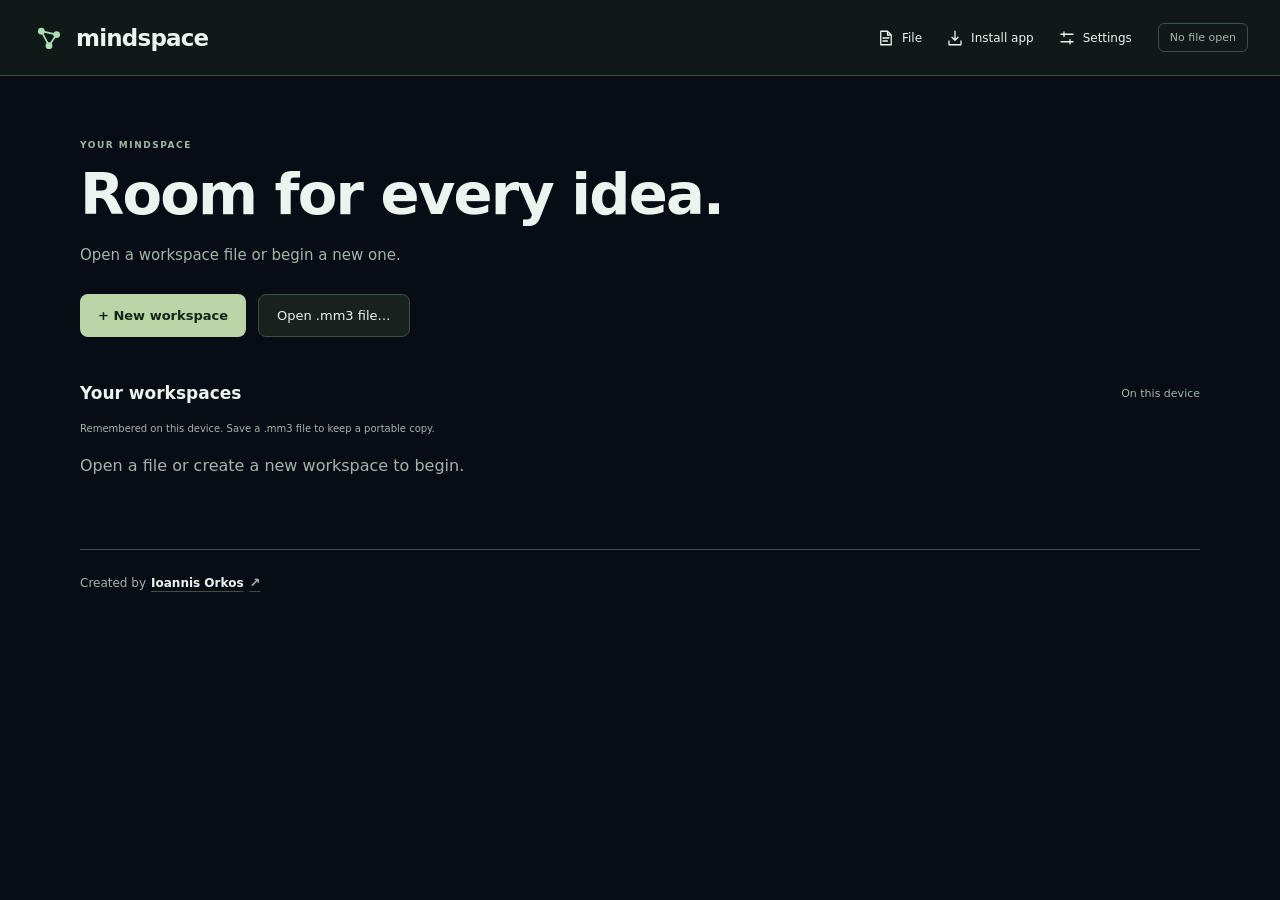
==== commit 5bdde2b4: "Update the published website" ====
--- a/index.html
+++ b/index.html
@@ -10,8 +10,8 @@
     <meta name="apple-mobile-web-app-capable" content="yes" />
     <link rel="icon" href="./favicon.svg" type="image/svg+xml" />
     <title>Mindspace — Personal mind map</title>
-    <script type="module" crossorigin src="./assets/index-DEMzzCjf.js"></script>
-    <link rel="stylesheet" crossorigin href="./assets/index-DRxji_kB.css">
+    <script type="module" crossorigin src="./assets/index-DwLeyi9U.js"></script>
+    <link rel="stylesheet" crossorigin href="./assets/index-Bmiz33yD.css">
   </head>
   <body>
     <div id="app"></div>
--- a/assets/index-Bmiz33yD.css
+++ b/assets/index-Bmiz33yD.css
@@ -0,0 +1 @@
+.workspace-home.notes-home .home-intro{padding-bottom:28px}.notes-home .workspace-cards{flex-direction:column;gap:0;display:flex}.notes-home .workspace-card{border:0;border-bottom:1px solid var(--border);background:0 0;border-radius:0;flex-direction:row;align-items:center}.notes-home .workspace-card:hover{background:var(--soft)}.notes-home .workspace-card-main{justify-content:center;min-height:76px;padding:14px 12px}.notes-home .workspace-card strong{font-size:16px;line-height:1.4}.notes-home .workspace-card-count{margin-top:4px;line-height:1.4}.notes-home .workspace-card-actions{border:0;flex-wrap:nowrap;flex:none;gap:2px;padding:6px}.notes-home .workspace-card-actions button{background:0 0;border:0;border-radius:6px;place-items:center;width:44px;height:44px;min-height:44px;padding:0;display:grid}.notes-home .workspace-card-actions button:hover{background:var(--field)}.notes-home .workspace-card-actions svg{fill:none;stroke:currentColor;stroke-width:1.7px;stroke-linecap:round;stroke-linejoin:round;width:18px;height:18px}.notes-home .workspace-card button:focus-visible{outline:2px solid var(--accent);outline-offset:-3px}:root{color:#edf3ee;font-synthesis:none;text-rendering:optimizelegibility;-webkit-font-smoothing:antialiased;--lightningcss-light: ;--lightningcss-dark:initial;color-scheme:dark;background:#101918;font-family:Segoe UI,system-ui,sans-serif}*{box-sizing:border-box}body{margin:0}button,input,select{font:inherit}button{cursor:pointer}button:disabled{cursor:default;opacity:.4}button,summary{-webkit-tap-highlight-color:transparent}button:focus-visible,summary:focus-visible,a:focus-visible,canvas:focus-visible{outline-offset:4px;outline:2px solid #b6d5a2}button{color:inherit;background:0 0;border:0}.app-header-actions>button>svg,.app-menu-actions>button>svg,.workspace-file-menu>summary>svg{fill:none;stroke:currentColor;stroke-width:1.7px;stroke-linecap:round;stroke-linejoin:round;flex:0 0 18px;width:18px;height:18px}[hidden]{display:none!important}#app{flex-direction:column;height:100dvh;min-height:480px;display:flex}.toolbar{border-bottom:1px solid #ffffff10;flex-shrink:0;align-items:center;gap:24px;height:76px;padding:0 32px;display:flex}.brand{color:inherit;letter-spacing:-.8px;align-items:center;gap:10px;font-size:23px;font-weight:600;text-decoration:none;display:flex}.brand img{width:34px;height:34px}.toolbar-divider{background:#ffffff1a;width:1px;height:20px}.workspace-name{color:#93a59b;font-size:13px}.sample-badge{color:#adbbb2;border:1px solid #ffffff1a;border-radius:6px;align-items:center;gap:8px;margin-left:auto;padding:7px 11px;font-size:11px;display:flex}.sample-badge>span,.status-dot{background:#a8c98c;border-radius:50%;width:5px;height:5px;display:inline-block}.workspace{flex:1;min-height:0;position:relative;overflow:hidden}.graph{isolation:isolate;background:#070c15;position:absolute;inset:0}.graph canvas{touch-action:none;display:block}.map-heading{pointer-events:none;position:absolute;top:25px;left:36px}.eyebrow{letter-spacing:.17em;color:#8d9e90;margin:0 0 13px;font-size:9px;font-weight:600}h1{letter-spacing:-1.2px;margin:0;font-size:30px;font-weight:400}.map-heading>p:last-child{color:#889a90;margin:10px 0;font-size:12px}.node-browser{z-index:2;background:#17221eea;border:1px solid #ffffff15;border-radius:8px;width:184px;font-size:12px;position:absolute;top:29px;right:30px}.node-browser summary{cursor:pointer;padding:13px 16px;list-style:none}.node-browser summary::-webkit-details-marker{display:none}.node-browser summary span{float:right;color:#a8c98c}.node-browser ul{border-top:1px solid #ffffff10;max-height:50vh;margin:0;padding:4px 12px 12px;list-style:none;overflow:auto}.node-browser li{color:#b2c1b7;padding:7px 3px}.legend{pointer-events:none;position:absolute;bottom:33px;left:36px}.legend ul{color:#a5b5aa;gap:11px;margin:0;padding:0;font-size:11px;list-style:none;display:grid}.category-dot{border-radius:50%;width:7px;height:7px;margin-right:10px;display:inline-block}.camera-tools{background:#17221e;border:1px solid #ffffff18;border-radius:9px;align-items:center;padding:3px;display:flex;position:absolute;bottom:30px;right:30px}.camera-tools button{border-radius:5px;min-width:36px;height:36px;font-size:19px}.camera-tools button:hover{background:#ffffff0a}.camera-tools button:first-child{padding:0 12px}.camera-tools button span{vertical-align:2px;margin-left:4px;font-size:11px}#focus-center{justify-content:center;align-items:center;display:flex}.focus-icon{fill:none;stroke:currentColor;stroke-width:1.6px;stroke-linecap:round;stroke-linejoin:round;flex:0 0 20px;width:20px;height:20px}.floating-import-preview{object-fit:contain;border-radius:6px;width:100%;max-height:260px;margin:12px 0 18px;display:block}.image-source-options{gap:12px;margin-top:22px;display:grid}.image-source-options button{border:1px solid var(--border);background:var(--field);min-height:58px;color:var(--text);text-align:left;border-radius:10px;align-items:center;gap:12px;padding:14px 16px;display:flex}.image-source-options button:hover{border-color:var(--accent);background:var(--soft)}.image-source-options svg{fill:none;stroke:currentColor;stroke-width:1.7px;stroke-linejoin:round;flex:0 0 24px;width:24px;height:24px}.floating-image-handles{pointer-events:none;position:absolute;inset:0}.floating-image-resize{border:1px solid var(--accent);background:var(--panel);min-width:88px;height:36px;color:var(--accent);pointer-events:auto;cursor:nwse-resize;touch-action:none;border-radius:6px;justify-content:center;align-items:center;gap:6px;padding:0 10px;font-size:12px;font-weight:650;display:flex;position:absolute;transform:translate(-100%,-100%);box-shadow:0 2px 8px #0005}.floating-image-resize svg{fill:none;stroke:currentColor;stroke-width:1.8px;width:18px;height:18px}@media (pointer:coarse){.floating-image-resize{min-height:44px}}.tool-divider{background:#ffffff15;width:1px;height:18px;margin:0 4px}.gesture-hint{color:#71877a;white-space:nowrap;pointer-events:none;font-size:10px;position:absolute;bottom:32px;left:50%;transform:translate(-50%)}.gesture-hint span{margin:0 7px}.statusbar{color:#8c9f93;border-top:1px solid #ffffff10;flex-shrink:0;justify-content:space-between;align-items:center;height:40px;padding:0 32px;font-size:10px;display:flex}.statusbar p{margin:0}.status-dot{margin-right:7px}.status-mode{letter-spacing:.12em;border-left:1px solid #ffffff1a;margin-left:22px;padding-left:22px;font-size:9px}.map-error{background:#302722;border:1px solid #a58266;border-radius:12px;width:min(90%,450px);padding:24px;line-height:1.6;position:absolute;top:40%;left:50%;transform:translate(-50%,-50%)}.node-browser li{padding:0}.node-browser li button{text-align:left;border-radius:4px;width:100%;padding:9px 6px;font-size:12px}.node-browser li button:hover,.node-browser li button[aria-pressed=true]{color:#e3f2db;background:#ffffff09}.details-panel{z-index:3;background:#17211d;border-left:1px solid #ffffff12;flex-direction:column;width:340px;display:flex;position:absolute;inset:0 0 0 auto}.details-header{justify-content:space-between;align-items:center;padding:22px 24px;display:flex}.details-header .eyebrow{margin:0}.details-header-actions{align-items:center;gap:6px;display:flex}.pin-details{border:1px solid var(--border);min-height:32px;color:var(--muted);border-radius:6px;align-items:center;gap:5px;padding:0 8px;font-size:11px;display:inline-flex}.pin-details svg{fill:none;stroke:currentColor;stroke-width:1.7px;stroke-linecap:round;stroke-linejoin:round;width:16px;height:16px}.pin-details:hover,.pin-details[aria-pressed=true]{color:var(--accent);background:var(--soft);border-color:var(--accent)}@media (width<=900px){.pin-details{min-height:42px}}.close-details{color:#a0b1a5;border-radius:6px;width:32px;height:32px;font-size:25px;line-height:1}.details-body{flex:1;min-height:0;padding:10px 28px 28px;overflow:auto}.detail-category{color:#afc0b3;align-items:center;margin:0 0 20px;font-size:11px;display:flex}.detail-category .category-dot{margin-right:8px}#detail-title{letter-spacing:-.9px;overflow-wrap:anywhere;margin:0 0 16px;font-size:32px;font-weight:400;line-height:1.2}#detail-summary{color:#b3c2b6;font-size:14px;line-height:1.7}.connection-count{color:#a9bdab;border:1px solid #ffffff13;border-radius:5px;padding:7px 10px;font-size:10px;display:inline-block}.detail-notes{border-top:1px solid #ffffff12;margin-top:25px;padding-top:24px}.detail-notes h3{margin:0 0 14px;font-size:12px;font-weight:500}#detail-description{color:#95a99a;white-space:pre-wrap;overflow-wrap:anywhere;font-size:13px;line-height:1.9}.details-footnote{color:#849a89;border-top:1px solid #ffffff0d;margin:0;padding:18px 28px;font-size:10px}.details-open .graph{right:340px}.details-open .node-browser,.details-open .camera-tools{right:370px}.details-open .gesture-hint{left:calc(50% - 170px)}@media (width<=1100px){.gesture-hint{display:none}.details-open .map-heading h1{font-size:25px}}@media (width<=900px){#app{min-height:0}.toolbar{gap:16px;height:62px;padding:0 20px}.brand{font-size:21px}.brand img{width:30px;height:30px}.workspace-name,.toolbar-divider{display:none}.map-heading{top:23px;left:22px}.map-heading h1{font-size:27px}.map-heading .eyebrow{font-size:8px}.node-browser{top:26px;right:22px}.node-browser li button{min-height:42px}.legend{bottom:90px;left:22px}.legend ul{grid-template-columns:auto auto;gap:10px 22px}.legend .eyebrow{display:none}.camera-tools{bottom:24px;right:22px}.camera-tools button{min-width:42px;height:40px}.statusbar{gap:12px;height:36px;padding:0 20px}.status-mode{display:none}.statusbar p:first-child{white-space:nowrap;text-overflow:ellipsis;overflow:hidden}.statusbar p:last-child{flex-shrink:0}.details-panel{border-top:1px solid #526448;border-left:0;border-radius:18px 18px 0 0;width:100%;height:44%;min-height:250px;inset:auto 0 0;box-shadow:0 -12px 50px #0003}.details-header{padding:12px 22px 4px}.details-body{padding:10px 24px 20px}.detail-category{margin-bottom:10px}#detail-title{margin-bottom:8px;font-size:27px}#detail-summary{margin:8px 0}.detail-notes{margin-top:12px;padding-top:14px}.details-footnote{display:none}.close-details{width:42px;height:42px}.details-open .graph{right:0}.details-open .node-browser{right:22px}.details-open .camera-tools{bottom:max(44% + 14px,264px);right:22px}.details-open .legend{display:none}}@media (width<=560px){.toolbar{padding:0 18px}.sample-badge{font-size:10px}.map-heading{top:23px;left:20px}.map-heading h1{font-size:26px}.map-heading>p:last-child{font-size:11px}.node-browser,.details-open .node-browser{width:142px;font-size:11px;top:116px;right:18px}.node-browser ul{max-height:42vh}.node-browser summary{min-height:44px}.legend{bottom:92px;left:22px}.legend ul{font-size:10px}.camera-tools{bottom:22px;right:18px}.statusbar{padding:0 18px;font-size:9px}}@media (height<=600px) and (width<=900px){.toolbar{height:50px}.map-heading{top:18px}.map-heading h1{font-size:23px}.map-heading .eyebrow,.map-heading>p:last-child,.legend{display:none}.node-browser{width:155px;top:12px}.node-browser ul{max-height:45vh}.camera-tools{bottom:12px}.details-panel{border-top:0;border-left:1px solid #ffffff15;border-radius:0;width:310px;height:100%;min-height:0;inset:0 0 0 auto}.details-open .graph{right:310px}.details-open .map-heading{display:none}.details-open .node-browser{top:12px;right:330px}.details-open .camera-tools{bottom:12px;right:330px}}.sr-only{clip:rect(0,0,0,0);white-space:nowrap;border:0;width:1px;height:1px;padding:0;position:absolute;overflow:hidden}#workspace-menu{align-items:center;gap:6px;min-width:0;display:flex}#workspace-select{color:#c0cec3;text-overflow:ellipsis;background:0 0;border:0;max-width:230px;padding:8px;font-size:13px}#workspace-select option{background:#17211d}.form-dialog{color:#edf3ee;background:#17211d;border:1px solid #536849;border-radius:16px;width:min(440px,100% - 32px);max-height:90dvh;padding:28px}.form-dialog::backdrop{-webkit-backdrop-filter:blur(5px);backdrop-filter:blur(5px);background:#07100cb8}.form-dialog h2{margin:0 0 26px;font-size:25px;font-weight:400}.form-dialog label{color:#b1c2b6;margin:16px 0 8px;font-size:12px;display:block}.form-dialog input,.form-dialog select,.form-dialog textarea{color:#edf3ee;width:100%;font:inherit;background:#0f1a15;border:1px solid #3b4e41;border-radius:6px;padding:11px;font-size:13px}.form-dialog textarea{resize:vertical;min-height:90px}.form-error{color:#f2b09b;font-size:12px}.form-actions{justify-content:flex-end;align-items:center;gap:12px;margin-top:25px;display:flex}.form-actions button{border-radius:6px;padding:11px 16px;font-size:12px}.primary-button{color:#18231b;background:#bad5a8;font-weight:600}.empty-map{color:#94aa9b;text-align:center;pointer-events:none;position:absolute;top:42%;left:50%;transform:translate(-50%,-50%)}.notification{pointer-events:none;z-index:6;background:#302722;border:1px solid #9d7958;border-radius:8px;max-width:90%;padding:12px 18px;font-size:12px;position:absolute;bottom:85px;left:50%;transform:translate(-50%)}@media (width<=700px){.toolbar{gap:10px}.brand span{display:none}#workspace-select{max-width:160px;padding-left:0;font-size:12px}.sample-badge{padding:7px;font-size:9px}}@media (width<=390px){#workspace-select{max-width:120px}}.node-preview{z-index:1;touch-action:none;-webkit-user-select:none;user-select:none;cursor:grab;width:234px;max-width:calc(100% - 16px);box-shadow:0 15px 45px #0005;box-shadow:0 0 0 3px color-mix(in srgb, var(--selection-color,var(--accent)) 28%, transparent), 0 15px 45px #0005;background:#203128f5;border:2px solid #789068;border-radius:12px;padding:17px 18px 13px;animation:.18s ease-out open-preview;position:absolute}.node-preview:active{cursor:grabbing}.preview-kicker{color:#a5bc9b;letter-spacing:.14em;margin:0 26px 10px 0;font-size:8px}.preview-title{overflow-wrap:anywhere;margin:0 25px 9px 0;font-size:16px;font-weight:500;line-height:1.35}.preview-summary{color:#bdcdbf;-webkit-line-clamp:3;-webkit-box-orient:vertical;margin:0;font-size:11px;line-height:1.6;display:-webkit-box;overflow:hidden}.preview-hint{color:#8aa28e;margin:14px 0 0;font-size:8px}.open-node-notes{color:#cde5b9;border-radius:6px;width:34px;height:34px;font-size:22px;position:absolute;top:8px;right:9px}.open-node-notes:hover{background:#ffffff0d}@keyframes open-preview{0%{opacity:0;scale:.9}to{opacity:1;scale:1}}@media (prefers-reduced-motion:reduce){.node-preview{animation:none}}.edit-node-button{color:#c4dab7;border:1px solid #637854;border-radius:6px;margin:14px 0 0;padding:10px 14px;font-size:11px;display:block}.node-editor{width:min(510px,100% - 32px)}#node-summary{min-height:65px}.resources-editor{border-top:1px solid #ffffff16;margin-top:22px;padding-top:18px}.resources-editor summary{cursor:pointer;color:#c6d7be;font-size:13px}.link-editor-row{border:1px solid #3e5342;border-radius:8px;margin:18px 0 8px;padding:4px 14px 14px}.link-editor-row legend{color:#8da890;padding:0 6px;font-size:10px}.link-editor-row textarea{min-height:65px}.add-resource,.remove-resource{color:#c7dbb9;padding:8px 0;font-size:11px}.remove-resource{color:#cfa89c}#node-resources{border-top:1px solid #ffffff12;margin-top:25px;padding-top:20px}#node-resources h3{margin:0 0 14px;font-size:12px;font-weight:500}.resource-card{color:#d8e7cf;border:1px solid #3c5140;border-radius:9px;margin:12px 0;padding:14px;text-decoration:none;display:block}.resource-card:hover{background:#ffffff04;border-color:#8da876}.resource-domain{color:#93ac92;overflow-wrap:anywhere;margin-bottom:8px;font-size:9px;display:block}.resource-card strong{overflow-wrap:anywhere;font-size:13px;font-weight:500;display:block}.resource-card p{color:#a7bbaa;white-space:pre-wrap;overflow-wrap:anywhere;margin-bottom:0;font-size:11px;line-height:1.7}.preview-link{color:#c9e0b7;white-space:nowrap;text-overflow:ellipsis;margin-top:12px;font-size:10px;text-decoration:none;display:block;overflow:hidden}.node-options{margin-top:18px}.node-options summary{cursor:pointer;color:var(--text);font-size:13px}.image-editor{border-top:1px solid #ffffff16;margin-top:22px;padding-top:18px}.image-editor summary{cursor:pointer;color:#c6d7be;font-size:13px}.floating-image-editor{border-top:1px solid var(--border);margin-top:22px;padding-top:18px}.floating-image-editor summary{cursor:pointer;color:var(--accent);font-size:13px}.field-hint{color:#8fa593;font-size:10px;line-height:1.6}.form-dialog .checkbox-label{align-items:center;gap:10px;display:flex}.form-dialog .checkbox-label input{width:auto}.preview-image{object-fit:cover;border-radius:7px;width:72px;height:48px;margin:10px 0 12px;display:block}.preview-link,.preview-hint{clear:both}#detail-image{object-fit:contain;background:#0d1812;border-radius:10px;width:100%;max-height:220px;margin:18px 0;display:block}.preview-title-row{align-items:flex-start;gap:6px;margin-left:-8px;display:flex}.preview-title-row .preview-title{margin-right:20px}.node-connection-handle{cursor:crosshair;touch-action:none;border-radius:50%;flex:0 0 28px;height:28px;margin-top:-3px;padding:7px}.node-connection-handle span{background:#a8c98c;border:2px solid #d8e5cf;border-radius:50%;width:12px;height:12px;display:block}.node-connection-handle:hover{background:#ffffff18}.connection-tools{pointer-events:none;z-index:4;position:absolute;inset:0}.connection-wire{width:100%;height:100%;position:absolute;overflow:hidden}.connection-wire path{fill:none;stroke:#c3d4b4;stroke-width:2px;stroke-dasharray:6 5}.connection-wire path.valid-target{stroke:#d5ffac;stroke-width:3px;stroke-dasharray:none}.connection-menu{pointer-events:auto;background:#263328;border:1px solid #c7a77b;border-radius:10px;width:230px;max-width:calc(100% - 16px);padding:14px;position:absolute;box-shadow:0 8px 30px #0006}.connection-menu p{color:#d8e1d4;overflow-wrap:anywhere;margin:0 20px 12px 0;font-size:11px}.delete-connection{color:#ffceab;border:1px solid #a37a60;border-radius:5px;padding:9px 12px;font-size:12px}.dismiss-connection{font-size:20px;position:absolute;top:6px;right:7px}.connection-hint{color:#dfebd7;pointer-events:auto;background:#24342a;border:1px solid #728567;border-radius:9px;align-items:center;gap:12px;width:max-content;max-width:calc(100% - 32px);padding:12px 14px;font-size:12px;display:flex;position:absolute;bottom:80px;left:50%;transform:translate(-50%)}.cancel-connection{color:#c6dab7;flex-shrink:0;text-decoration:underline}@media (width<=900px){.connection-hint{top:176px;bottom:auto}}.manage-categories{color:#c6d9bb;background:#17221e;border:1px solid #5f7554;border-radius:8px;width:100%;padding:11px;font-size:12px}.delete-category{color:#ffceab;border:1px solid #a37a60;border-radius:6px;margin-top:18px;padding:9px 12px}.legend ul{pointer-events:auto;max-height:min(230px,30vh);overflow-y:auto}.legend li{white-space:nowrap;text-overflow:ellipsis;max-width:180px;overflow:hidden}.category-editor-list{flex-wrap:wrap;gap:8px;max-height:180px;margin:20px 0 12px;padding:0;list-style:none;display:flex;overflow:auto}.category-editor-list button{overflow-wrap:anywhere;text-align:left;border:1px solid #43593d;border-radius:7px;max-width:100%;padding:10px 12px;font-size:12px}.category-editor-list button[aria-pressed=true]{background:#31432b;border-color:#bbd6a4}.new-category{color:#c7dfb7;padding:8px 0;font-size:12px}.category-editor h3{border-top:1px solid #ffffff15;margin:20px 0 8px;padding-top:20px;font-size:15px;font-weight:500}#category-color{cursor:pointer;width:80px;height:44px;padding:4px}@media (width<=380px){.camera-tools button span{display:none}}.node-position-control{color:#c0d3b8;cursor:pointer;align-items:center;gap:7px;margin-top:14px;font-size:12px;display:flex}.node-pinned{accent-color:#b8d59f;margin:0}.pin-hint{margin-top:6px}#open-settings{color:#c3d6b8;flex-shrink:0;padding:0;font-size:20px}#open-settings:hover{background:#27352c}.hide-category-legend .legend{display:none}.category-filters{border:0;border-top:1px solid #ffffff16;margin:24px 0 0;padding:12px 0 16px}.category-filters legend{color:#d3e2c9;padding:0 8px 0 0;font-size:13px}.category-filter-list{max-height:180px;overflow-y:auto}.category-filter-list .category-dot{flex-shrink:0;margin-right:0}.show-all-categories{color:#bfdaa8;padding:10px 0 0;font-size:11px}.view-settings .checkbox-label{font-size:12px;line-height:1.5}.view-settings input[type=checkbox]{accent-color:#b7d39f}@media (width<=390px){#workspace-select{max-width:108px}.toolbar{gap:8px}}.replay-entrance{color:#c1dbae;border:1px solid #637e55;border-radius:7px;width:100%;margin-top:16px;padding:11px;font-size:12px;display:block}.camera-tools .view-mode-button{padding:0 8px;font-size:11px;font-weight:600}.camera-tools .view-mode-button[aria-pressed=true]{color:#efffe8;background:#385047}.camera-tools #open-groups{white-space:nowrap;padding:0 10px;font-size:11px}.group-labels{pointer-events:none;z-index:0;position:absolute;inset:0;overflow:hidden}.group-bubble-caption{border-left:2px solid var(--group-color);background:#0a1422d9;border-radius:0 9px 9px 0;flex-direction:column;align-items:flex-start;gap:5px;max-width:184px;padding:8px 11px;display:flex;position:absolute;box-shadow:0 4px 18px #0002}.group-bubble-caption.background-globe{opacity:.45;filter:blur(1.3px);pointer-events:none}.group-bubble-caption.selected{box-shadow:0 0 0 1px color-mix(in srgb, var(--group-color) 55%, transparent), 0 4px 18px #0003;background:#162438ee;border-left-width:3px}.selection-actions{position:absolute;bottom:82px;right:30px}.selection-actions button{border:1px solid var(--border);color:var(--text);background:var(--panel);border-radius:7px;align-items:center;gap:7px;padding:9px 12px;font-size:11px;display:inline-flex}.selection-actions button:hover{border-color:var(--accent)}.spread-icon{fill:none;stroke:currentColor;stroke-width:1.6px;stroke-linecap:round;stroke-linejoin:round;flex:0 0 16px;width:16px;height:16px}.group-bubble-caption[hidden]{display:none}.globe-heading{align-items:center;gap:6px;width:100%;display:flex}.leave-globe{pointer-events:auto;color:#c5d4e8;border-radius:5px;flex:0 0 26px;width:26px;height:26px;margin:-3px -5px -3px 0;padding:0;font-size:20px;line-height:1}.leave-globe:hover,.leave-globe:focus-visible{color:#fff;background:#ffffff16}.globe-title{text-overflow:ellipsis;white-space:nowrap;color:#edf4ff;flex:1;min-width:0;max-width:100%;font-size:12px;font-weight:700;line-height:1.35;overflow:hidden}.globe-actions{white-space:nowrap;align-items:center;gap:9px;display:flex}.explore-globe{pointer-events:auto;min-height:24px;color:var(--group-color);text-align:left;padding:3px 0;font-size:10px;font-weight:600}.explore-globe:hover,.explore-globe:focus-visible{color:#fff;text-decoration:underline}@media (width<=600px){.group-bubble-caption{max-width:144px;padding:7px 9px}}.group-editor{width:min(480px,100% - 28px)}.group-editor h2{margin-bottom:16px}.form-dialog .settings-section{border:1px solid var(--border);border-radius:8px;min-width:0;margin:12px 0 0;padding:0}.settings-section>summary{cursor:pointer;min-height:44px;color:var(--text);padding:12px;font-size:13px;font-weight:600}.settings-section[open]>summary{border-bottom:1px solid var(--border);background:var(--soft);border-radius:7px 7px 0 0}.settings-section-content{padding:0 12px 12px}.settings-section-content>.field-hint:last-child{margin-bottom:0}.group-members{border:0;border-top:1px solid #ffffff1a;min-width:0;margin:20px 0 0;padding:12px 0 0}.group-members legend{color:#c8dac0;padding-right:8px;font-size:12px}#group-selection-count{color:#91b6b9;font-size:10px}.group-selection-actions,.group-existing-actions{flex-wrap:wrap;gap:12px;margin:8px 0 12px;display:flex}.group-selection-actions button,.group-existing-actions button{border:1px solid #526951;border-radius:6px;padding:9px 10px;font-size:11px}.group-node-list{max-height:min(210px,27dvh);margin-top:8px;overflow-y:auto}.group-node-list .checkbox-label{min-height:40px;margin:0;padding:8px 4px}.group-node-list .checkbox-label span{overflow-wrap:anywhere;min-width:0}.group-node-list input{accent-color:#b7d39f;flex-shrink:0}.group-node-list label:has(input:disabled){opacity:.45}#ungroup{color:#ffceab;border-color:#926f53}@media (width<=1550px){.gesture-hint{display:none}}@media (width<=700px){.camera-tools{gap:1px;max-width:calc(100% - 24px)}.camera-tools button{min-width:34px}.camera-tools #reset-view{padding:0 8px}.camera-tools #reset-view span{display:none}.camera-tools .tool-divider{margin:0 2px}.group-editor{padding:22px}}.node-selection-box{z-index:5;pointer-events:none;background:#67baf322;border:1px solid #88c8ef;position:absolute;box-shadow:0 0 0 1px #08172733}.group-frame{pointer-events:none;border:1px solid #638f96;border-radius:7px;position:absolute}.group-frame.selected,.group-frame.manipulating{border-color:#a4d2d9}.group-frame-heading{pointer-events:auto;background:#14242e;border:1px solid #45656c;border-radius:5px;align-items:center;max-width:calc(100% - 16px);display:flex;position:absolute;top:0;left:8px;transform:translateY(-50%)}.group-frame button{color:#c3e0e4;min-height:28px;padding:5px 8px;font-size:10px}.group-drag-handle{cursor:grab;touch-action:none;-webkit-user-select:none;user-select:none;text-align:left;white-space:nowrap;text-overflow:ellipsis;flex:1;min-width:0;overflow:hidden}.group-drag-handle:active{cursor:grabbing}.group-frame .arrange-group{color:#a9c5c9;border-left:1px solid #45656c;flex-shrink:0;font-size:9px}.group-frame .focus-group{border-left:1px solid var(--border);flex-shrink:0;justify-content:center;align-items:center;display:inline-flex}.group-frame .focus-group svg{fill:none;stroke:currentColor;stroke-width:1.7px;width:14px;height:14px}.group-frame .resize-group{color:#bedce2;pointer-events:auto;cursor:nwse-resize;touch-action:none;-webkit-user-select:none;user-select:none;background:#13232cd9;border-radius:7px;width:32px;height:32px;padding:5px;font-size:21px;position:absolute;bottom:-10px;right:-10px}.preview-title{color:#f4f8f3;font-size:17px;font-weight:700;line-height:1.4}.preview-summary{color:#dce8dd;font-size:13px;font-weight:600;line-height:1.65}.preview-kicker{color:#baceb0;font-size:9px;font-weight:600}.preview-link{color:#dcf0cd;font-size:12px;font-weight:600;line-height:1.5}.preview-hint{color:#a4b9a7;font-size:9px}.preview-image{object-fit:contain;width:100%;height:auto}.node-preview{max-height:calc(100% - 16px);overflow-y:auto}#detail-title{color:#f4f8f3;font-weight:700;line-height:1.25}#detail-summary{color:#d4e2d7;font-size:15px;font-weight:600;line-height:1.7}#detail-description{color:#c4d4c9;font-size:15px;font-weight:450;line-height:1.8}.detail-notes h3,#node-resources h3{color:#e7efe3;font-size:13px;font-weight:650}.detail-category{font-size:12px;font-weight:600}.details-body .field-hint{color:#adc2b1;font-size:12px;line-height:1.6}.resource-card strong{font-size:14px;font-weight:650}.resource-card p{color:#c3d5c7;font-size:13px;line-height:1.7}.resource-domain{color:#b1c8b0;font-size:11px}.node-details-controls{border-top:1px solid var(--border);margin-top:24px;padding-top:16px}.node-detail-actions{align-items:stretch;gap:8px;margin-top:14px;display:flex}.node-detail-actions>button{flex:1;min-height:40px;margin:0;padding:10px 12px;font-size:12px;line-height:18px}.danger-button{color:#ffc1b5;border:1px solid #99554b;border-radius:6px;padding:8px 12px}.delete-node-description{overflow-wrap:anywhere;line-height:1.6}.group-theme-picker{align-items:center;gap:10px;margin:8px 0 16px;display:flex}.group-theme-picker input[type=color]{width:44px;height:34px;margin:0;padding:3px}.group-theme-picker [data-theme]{background:var(--swatch);border:2px solid #ffffff40;border-radius:50%;width:26px;height:26px;min-height:0;padding:0}.group-existing-actions{flex-wrap:wrap}.group-frame{border-color:var(--group-color);background:color-mix(in srgb, var(--group-color) 3%, transparent)}.group-frame.selected,.group-frame.manipulating{border-color:var(--group-color);box-shadow:0 0 0 1px color-mix(in srgb, var(--group-color) 45%, transparent)}.group-frame-heading{border-color:color-mix(in srgb, var(--group-color) 60%, #14242e)}.group-frame button{color:var(--group-color)}.group-2d-shortcut{pointer-events:auto;border:1px solid color-mix(in srgb, var(--group-color) 55%, transparent);color:var(--group-color);background:0 0;border-radius:5px;min-height:24px;padding:3px 7px;font-size:10px;font-weight:700}.group-2d-shortcut:hover,.group-2d-shortcut:focus-visible{color:#fff;background:#ffffff12}.world-labels{pointer-events:none;z-index:1;position:absolute;inset:0;overflow:hidden}.world-labels>.node-previews,.world-labels>.group-labels{z-index:auto}.compact-node-labels{pointer-events:none;position:absolute;inset:0}.compact-node-label{pointer-events:auto;cursor:grab;position:absolute}.node-previews{pointer-events:none;z-index:1;position:absolute;inset:0;overflow:hidden}.node-previews .node-preview{pointer-events:auto}.preview-header{justify-content:space-between;align-items:center;gap:8px;margin:-7px -9px 8px 0;display:flex}.preview-header .preview-kicker{margin:0}.preview-actions{align-items:center;gap:3px;display:flex}.preview-actions button{border-radius:6px;place-items:center;width:28px;height:28px;min-height:28px;padding:0;display:grid;position:static}.pin-node-preview{color:var(--accent)}.pin-node-preview svg{fill:none;stroke:currentColor;stroke-width:1.7px;stroke-linecap:round;stroke-linejoin:round;width:16px;height:16px}.pin-node-preview[aria-pressed=true]{background:color-mix(in srgb, var(--selection-color) 20%, transparent)}.pin-node-preview:hover{background:#ffffff14}.preview-title-row .preview-title{flex:1;margin-right:0}.drag-axis-hint{pointer-events:none;z-index:5;border:1px solid var(--accent);background:var(--panel,#17221e);color:var(--text,#edf3ee);border-radius:6px;padding:5px 9px;font-size:11px;font-weight:700;position:absolute}.globe-title{pointer-events:auto;text-align:left;border-radius:3px;min-width:24px;min-height:28px;padding:2px 0}.globe-title:hover{color:#fff;text-underline-offset:3px;text-decoration:underline}.node-context-menu{z-index:30;border:1px solid var(--border);background:var(--panel);width:224px;max-width:calc(100vw - 16px);max-height:calc(100dvh - 16px);color:var(--text);border-radius:10px;padding:6px;position:fixed;overflow-y:auto;box-shadow:0 12px 38px #0006}.node-context-heading{color:var(--muted);text-overflow:ellipsis;white-space:nowrap;margin:5px 8px 8px;font-size:11px;font-weight:650;overflow:hidden}.node-context-menu button{text-align:left;border-radius:5px;width:100%;min-height:36px;padding:8px 10px;font-size:12px;display:block}.node-context-menu button:hover,.node-context-menu button:focus-visible{background:var(--soft)}.node-context-menu .context-danger{color:var(--danger);border-top:1px solid var(--border);margin-top:4px}.edit-node-preview{color:var(--accent)}.edit-node-preview svg{fill:none;stroke:currentColor;stroke-width:1.7px;stroke-linecap:round;stroke-linejoin:round;width:16px;height:16px}.node-preview.editing-preview{z-index:5;cursor:default;width:272px}.editing-preview .preview-title-row,.editing-preview .preview-image,.editing-preview .preview-summary,.editing-preview .preview-link{display:none}.preview-edit-form{-webkit-user-select:text;user-select:text;touch-action:auto}.preview-edit-form label{color:var(--muted);cursor:text;margin:10px 0;font-size:11px;font-weight:600;display:block}.preview-edit-form input,.preview-edit-form textarea{box-sizing:border-box;border:1px solid var(--border);background:var(--field);width:100%;color:var(--text);font:inherit;-webkit-user-select:text;user-select:text;touch-action:auto;cursor:text;border-radius:5px;margin-top:5px;padding:8px;font-size:14px;line-height:1.5;display:block}.preview-edit-form input{font-weight:700}.preview-edit-form textarea{resize:vertical;min-height:78px;max-height:200px}.preview-edit-actions{justify-content:flex-end;gap:8px;margin-top:12px;display:flex}.preview-edit-actions button{border:1px solid var(--border);min-height:34px;color:var(--text);border-radius:5px;padding:6px 12px;font-size:12px}.preview-edit-actions .save-preview-edit{background:var(--accent);color:var(--accent-ink);border-color:var(--accent)}.preview-edit-error{color:var(--danger);margin:8px 0;font-size:12px;line-height:1.5}.preview-image-editor{margin:10px 0}.preview-image-label{color:var(--muted);margin-bottom:5px;font-size:11px;font-weight:600;display:block}.preview-image-drop{border:1px dashed var(--border);background:var(--field);width:100%;min-height:52px;color:var(--muted);border-radius:6px;flex-direction:column;justify-content:center;align-items:center;gap:7px;padding:10px;font-size:11px;display:flex}.preview-image-drop:hover,.image-drag-over .preview-image-drop{border-color:var(--accent);background:var(--soft);color:var(--text)}.preview-image-draft{object-fit:contain;border-radius:4px;width:auto;max-width:100%;height:auto;max-height:96px;display:block}.preview-image-meta{align-items:start;gap:8px;margin-top:5px;display:flex}.preview-image-meta p{color:var(--muted);flex:1;margin:0;font-size:10px;line-height:1.5}.remove-preview-image{color:var(--danger);padding:2px;font-size:11px}.preview-edit-form[aria-busy=true]{opacity:.75}.node-browser{width:266px}.node-browser-bar{align-items:center;gap:5px;min-height:44px;padding:5px 7px;display:flex}.node-search-icon,.toggle-node-list svg,.open-listed-note svg,.focus-listed-group svg{fill:none;stroke:currentColor;stroke-width:1.7px;stroke-linecap:round;flex:none;width:17px;height:17px}.node-search-icon{color:var(--muted);margin-left:3px}.node-search-input{width:100%;min-width:0;color:var(--text);font:inherit;background:0 0;border:0;border-radius:4px;flex:1;padding:7px 3px;font-size:12px}.node-search-input::-webkit-search-cancel-button{display:none}.node-search-input::placeholder{color:var(--muted);opacity:1}.node-browser-bar button{width:28px;height:30px;color:var(--accent);border-radius:4px;flex:none;place-items:center;display:grid}.node-browser-bar button:hover,.toggle-node-list[aria-expanded=true]{background:var(--soft)}.node-search-results{border:1px solid var(--border);background:var(--panel);border-radius:8px;width:max(100%,240px);max-width:calc(100vw - 36px);animation:.14s ease-out search-list-in;position:absolute;top:calc(100% + 5px);right:-1px;box-shadow:0 12px 35px #0004}.node-search-status{color:var(--muted);margin:0;padding:11px 12px;font-size:11px}.node-browser .node-search-results ul{border-color:var(--border);max-height:min(42vh,350px);padding:4px 7px 7px}.node-search-results button span{overflow-wrap:anywhere;font-weight:600;display:block}.node-search-results button small{-webkit-line-clamp:2;color:var(--muted);-webkit-box-orient:vertical;margin-top:4px;font-size:11px;line-height:1.5;display:-webkit-box;overflow:hidden}.node-list-row{align-items:stretch;gap:2px;display:flex}.node-browser .node-list-row>.node-list-title{flex:1;width:auto;min-width:0}.node-browser .node-list-row>.open-listed-note{width:36px;color:var(--accent);flex:0 0 36px;place-items:center;padding:6px;display:grid}.node-browser .node-browser-group>summary{min-height:40px;color:var(--text);align-items:center;gap:8px;padding:10px 6px;font-weight:650;display:flex}.node-browser-group>summary:before{content:"›";font-size:18px}.node-browser-group[open]>summary:before{transform:rotate(90deg)}.node-browser .node-browser-group>summary span{float:none;color:inherit;overflow-wrap:anywhere}.node-browser .node-browser-group>summary .node-group-count{color:var(--muted);margin-left:auto;font-size:11px;font-weight:400}.node-browser .node-browser-group>summary .focus-listed-group{width:32px;min-height:32px;color:var(--accent);flex:0 0 32px;place-items:center;padding:6px;display:grid}@media (pointer:coarse){.node-browser .node-browser-group>summary .focus-listed-group{flex-basis:44px;width:44px;min-height:44px}}.node-browser .node-search-results .node-browser-group>ul{border:0;max-height:none;padding:0 0 5px 12px;overflow:visible}@keyframes search-list-in{0%{opacity:0;transform:translateY(-3px)}to{opacity:1;transform:translateY(0)}}@media (width<=700px){.node-browser,.details-open .node-browser{width:190px;max-width:calc(100% - 170px)}.node-search-icon{display:none}}@media (prefers-reduced-motion:reduce){.node-search-results{animation:none}}.node-duplicate-ghost{z-index:10;pointer-events:none;border:1px dashed var(--accent);background:var(--panel);color:var(--text);border-radius:6px;padding:8px 12px;font-size:12px;position:absolute;box-shadow:0 6px 18px #0004}.connection-distances{pointer-events:none;z-index:0;position:absolute;inset:0}.connection-distances span{color:var(--muted);background:color-mix(in srgb, var(--map-bg) 78%, transparent);opacity:.65;white-space:nowrap;border-radius:3px;padding:2px 4px;font-size:10px;position:absolute;transform:translate(-50%,-50%)}.preview-header .preview-kicker{text-overflow:ellipsis;white-space:nowrap;min-width:0;overflow:hidden}.expand-node-preview{color:var(--accent)}.expand-node-preview svg{fill:none;stroke:currentColor;stroke-width:1.7px;stroke-linecap:round;width:16px;height:16px}.expand-node-preview[aria-pressed=true]{background:var(--soft)}.node-preview.expanded-preview{flex-direction:column;min-height:180px;display:flex;overflow:hidden}.expanded-preview .preview-header{flex:none}.expanded-preview .preview-reading{flex:1;min-height:0;padding:0 3px 18px 0;overflow:auto}.expanded-preview .preview-summary{-webkit-line-clamp:unset;display:block;overflow:visible}.expanded-preview .preview-link{display:none}.preview-expanded-content h3{color:var(--muted);margin:16px 0 8px;font-size:12px;font-weight:700}.preview-description{white-space:pre-wrap;overflow-wrap:anywhere;margin:0;font-size:14px;line-height:1.65}.preview-notes,.preview-resources{-webkit-user-select:text;user-select:text;cursor:text}.preview-resize-handle{cursor:nwse-resize;touch-action:none;width:24px;height:24px;color:var(--accent);background:var(--panel);z-index:2;border-radius:3px;position:absolute;bottom:2px;right:2px}.editing-preview .preview-reading{display:none}.preview-more-fields{border-top:1px solid var(--border);margin-top:10px;padding-top:10px}.preview-more-fields>summary{cursor:pointer;color:var(--accent);font-size:12px;font-weight:600}.preview-link-editor .resources-editor{border:0;margin-top:8px;padding:0}.preview-link-editor .resources-editor>summary{display:none}.preview-link-editor .link-editor-row{border-radius:5px;min-width:0;padding:8px}.preview-link-editor legend{color:var(--muted);font-size:11px}.preview-link-editor .add-resource,.preview-link-editor .remove-resource{padding:6px 0;font-size:11px}.quick-group-dialog{width:340px}.orbit-anchor-marker{z-index:1;width:36px;height:36px;color:var(--accent);background:color-mix(in srgb, var(--map-bg) 78%, transparent);pointer-events:none;border:1px solid #0000;border-radius:50%;padding:2px;position:absolute;transform:translate(-50%,-50%)}.orbit-anchor-marker svg{fill:none;stroke:currentColor;stroke-width:1.5px;width:100%;height:100%;display:block}.preview-model-tools{align-items:center;gap:5px;margin-top:10px;display:flex}.preview-model-tools[hidden],.preview-model-hint[hidden]{display:none}.preview-model-tools button{border:1px solid var(--border);min-width:30px;min-height:30px;color:var(--accent);border-radius:5px;padding:5px 9px;font-size:12px}.preview-model-tools button:first-child{margin-right:auto}.preview-model-tools button[aria-pressed=true]{background:var(--accent);color:var(--accent-ink)}.preview-model-hint{color:var(--muted);margin:7px 0 0;font-size:11px;line-height:1.5}:root{--app-bg:#101918;--map-bg:#070c15;--panel:#17221e;--field:#101b17;--node-card:#18251f;--text:#edf3ee;--muted:#a4b5ab;--border:#3c5045;--accent:#bad5a8;--accent-ink:#152619;--soft:#263b2d;--danger:#ffc1b5;color:var(--text);background:var(--app-bg);--lightningcss-light: ;--lightningcss-dark:initial;color-scheme:dark}:root[data-theme=ocean]{--app-bg:#111c2a;--map-bg:#07101d;--panel:#1a2b3e;--field:#122235;--node-card:#1b2e43;--border:#3f5b76;--muted:#acc1d4;--accent:#91c5ed;--accent-ink:#102839;--soft:#254763}:root[data-theme=plum]{--app-bg:#211828;--map-bg:#100b19;--panel:#2f223b;--field:#241a2e;--node-card:#30253d;--border:#685079;--muted:#c4b2cf;--accent:#d2b0ef;--accent-ink:#2b173a;--soft:#493258}:root[data-theme=amber]{--app-bg:#241d18;--map-bg:#120f0d;--panel:#342b22;--field:#261f19;--node-card:#372e24;--border:#705d44;--muted:#cdbda7;--accent:#ebc18a;--accent-ink:#30200d;--soft:#4e3b23}:root[data-appearance=light]{--app-bg:#f3f6f2;--map-bg:#e8eee8;--panel:#fff;--field:#f4f7f3;--node-card:#fff;--text:#18291f;--muted:#52685a;--border:#becdbf;--accent:#32694a;--accent-ink:#fff;--soft:#dfebdf;--danger:#9c302d;--lightningcss-light:initial;--lightningcss-dark: ;color-scheme:light}:root[data-appearance=light][data-theme=ocean]{--app-bg:#f0f5fa;--map-bg:#e7eef6;--field:#f0f5fa;--text:#142b40;--muted:#526c83;--border:#b7c9db;--accent:#246595;--soft:#dae9f5}:root[data-appearance=light][data-theme=plum]{--app-bg:#f6f1f9;--map-bg:#eee6f3;--field:#f6f1fa;--text:#302039;--muted:#705e7b;--border:#cfbddb;--accent:#7b439d;--soft:#eddef5}:root[data-appearance=light][data-theme=amber]{--app-bg:#faf5ed;--map-bg:#f1eadd;--field:#fbf5ec;--text:#39291b;--muted:#776449;--border:#d7c6a8;--accent:#89571b;--soft:#f2e4cc}body,.toolbar,.statusbar{background:var(--app-bg);color:var(--text)}.graph{background:var(--map-bg)}.toolbar,.statusbar,.sample-badge,.detail-notes,.details-footnote,.resources-editor,.image-editor,#node-resources,.category-filters,.group-members,.category-editor h3{border-color:var(--border)}.toolbar-divider,.tool-divider{background:var(--border)}.node-browser,.camera-tools,.details-panel,.form-dialog,.connection-menu,.connection-hint{background:var(--panel);color:var(--text);border-color:var(--border)}.node-preview{background:var(--panel);color:var(--text);border-color:var(--selection-color,var(--accent))}.form-dialog input,.form-dialog select,.form-dialog textarea{background:var(--field);color:var(--text);border-color:var(--border)}.form-dialog label,.form-dialog legend,.resources-editor summary,.image-editor summary,.node-position-control,.connection-menu p{color:var(--text)}.form-dialog ::placeholder,.preview-edit-form ::placeholder{color:var(--muted);opacity:1}.form-dialog input[type=checkbox],.form-dialog input[type=radio],.form-dialog input[type=range],.node-pinned{accent-color:var(--accent)}#workspace-select,#workspace-select option{color:var(--text);background:var(--app-bg)}.eyebrow,.field-hint,.map-heading>p:last-child,.legend ul,.statusbar,.sample-badge,.preview-kicker,.preview-hint,.details-footnote,.detail-category,.connection-count,.resource-domain,.resource-card p,.node-browser li,#group-selection-count,.details-body .field-hint,.gesture-hint,.workspace-name{color:var(--muted)}.preview-title,#detail-title,.detail-notes h3,#node-resources h3,.preview-summary,#detail-summary,#detail-description{color:var(--text)}.primary-button{background:var(--accent);color:var(--accent-ink)}.manage-categories{color:var(--accent);background:var(--soft);border-color:var(--accent)}.manage-categories:hover{background:var(--panel)}.edit-node-button,.replay-entrance,.category-editor-list button,.group-selection-actions button,.group-existing-actions button{border-color:var(--border);color:var(--text)}.preview-link,.open-node-notes,.add-resource,.new-category,.cancel-connection,.show-all-categories,#open-settings,.node-browser summary span,.resource-card{color:var(--accent)}.resource-card,.link-editor-row{border-color:var(--border)}#detail-image{background:var(--field)}.camera-tools .view-mode-button[aria-pressed=true],.category-editor-list button[aria-pressed=true],.node-browser li button:hover,.node-browser li button[aria-pressed=true]{background:var(--soft);color:var(--text)}.close-details{color:var(--muted)}.close-details:hover{color:var(--text);background:var(--soft)}.camera-tools button:hover,#open-settings:hover,.open-node-notes:hover,.pin-node-preview:hover,.node-connection-handle:hover{background:var(--soft)}.node-connection-handle span{border-color:var(--text)}.resource-card:hover{border-color:var(--accent);background:var(--field)}h1>span{color:var(--accent)}.danger-button,.delete-category,.delete-connection,#ungroup,.remove-resource,.form-error{color:var(--danger)}button:focus-visible,a:focus-visible,summary:focus-visible,canvas:focus-visible,input:focus-visible,select:focus-visible{outline:2px solid var(--accent);outline-offset:3px}.group-frame-heading,.group-frame .resize-group,.group-2d-shortcut{background:var(--panel)}.group-frame button,.group-frame .arrange-group,.group-frame .resize-group,.group-2d-shortcut{color:var(--text)}.group-bubble-caption{background:var(--panel);color:var(--text)}.group-bubble-caption.selected{background:var(--soft)}.globe-title,.globe-title:hover{color:var(--text)}.leave-globe{color:var(--muted)}.explore-globe{color:var(--accent)}.explore-globe:hover,.explore-globe:focus-visible{color:var(--text)}.leave-globe:hover,.leave-globe:focus-visible,.group-2d-shortcut:hover,.group-2d-shortcut:focus-visible{color:var(--text);background:var(--soft)}.connection-wire path,.connection-wire path.valid-target{stroke:var(--accent)}.empty-map{color:var(--muted)}.app-header-actions{align-items:center;gap:8px;margin-left:auto;display:flex}.app-menu-actions{align-items:center;gap:4px;display:flex}.app-header-actions>button,.app-menu-actions>button{white-space:nowrap;border-radius:6px;justify-content:center;align-items:center;gap:7px;min-height:34px;padding:6px 10px;font-size:12px;display:flex}.app-header-actions>button:hover,.app-menu-actions>button:hover{background:var(--soft)}.app-header-actions>button>span:first-child{font-size:18px}.app-header-actions .sample-badge{white-space:nowrap;margin-left:8px}.settings-tabs{border-bottom:1px solid var(--border);gap:8px;margin:-10px 0 22px;display:flex}.settings-tabs [role=tab]{color:var(--muted);border-bottom:2px solid #0000;flex:1;padding:12px;font-size:13px;font-weight:600}.settings-tabs [aria-selected=true]{border-color:var(--accent);color:var(--text)}.app-theme-options{border:0;grid-template-columns:1fr 1fr;gap:10px;margin:24px 0;padding:0;display:grid}.app-theme-options legend{margin-bottom:12px;font-size:12px}.form-dialog .app-theme-option{border:1px solid var(--border);cursor:pointer;border-radius:8px;align-items:center;gap:8px;margin:0;padding:13px 10px;display:flex}.form-dialog .app-theme-option:has(input:checked){border-color:var(--accent);background:var(--soft)}.form-dialog .app-theme-option input{width:auto;margin:0;padding:0}.theme-swatch{border:1px solid #0002;border-radius:50%;width:17px;height:17px;display:inline-block}.group-color-spectrum{grid-template-columns:repeat(12,1fr);gap:6px;margin:12px 0 22px;display:grid}.group-color-spectrum [data-theme]{aspect-ratio:1;background:var(--swatch);border:1px solid #8888;border-radius:5px;width:100%;padding:0}#group-color-hex{text-transform:uppercase;max-width:160px;font-family:ui-monospace,monospace}.workspace-home{background:var(--map-bg);flex:1;min-height:0;padding:clamp(28px,5vw,72px) max(24px,50% - 560px);overflow:auto}.home-intro{padding-bottom:46px}.home-intro h1{letter-spacing:-1.8px;outline:none;max-width:650px;font-size:clamp(34px,4.5vw,58px);font-weight:600;line-height:1.12}.home-intro>p:not(.eyebrow){color:var(--muted);font-size:15px;line-height:1.7}.home-actions{flex-wrap:wrap;gap:12px;margin-top:26px;display:flex}.home-actions button{border-radius:8px;padding:13px 18px;font-size:13px}.home-list-heading{justify-content:space-between;align-items:center;gap:16px;margin-bottom:18px;display:flex}.home-list-heading h2{margin:0;font-size:17px;font-weight:600}.home-list-heading span{color:var(--muted);font-size:11px}.workspace-cards{grid-template-columns:repeat(auto-fit,minmax(min(100%,290px),1fr));gap:20px;padding-bottom:30px;display:grid}.workspace-card{text-align:left;border:1px solid var(--border);background:var(--panel);border-radius:13px;flex-direction:column;min-width:0;padding:0;display:flex;overflow:hidden}.workspace-card-main{text-align:left;min-width:0;color:var(--text);background:0 0;border:0;flex-direction:column;flex:1;padding:0 24px 22px;display:flex}.workspace-card-actions{border-top:1px solid var(--border);justify-content:flex-end;padding:10px 16px;display:flex}.workspace-card-actions button{min-height:36px;font-size:12px}.home-empty{color:var(--muted);line-height:1.6}.home-credit{border-top:1px solid var(--border);margin-top:24px;padding-top:12px}.creator-credit{color:var(--muted);flex-wrap:wrap;align-items:center;gap:0 5px;margin:0;font-size:12px;line-height:1.6;display:flex}.creator-credit a{min-height:44px;color:var(--text);text-decoration:underline;-webkit-text-decoration-color:var(--border);text-decoration-color:var(--border);text-underline-offset:4px;border-radius:3px;align-items:center;gap:6px;font-weight:600;display:inline-flex}.creator-credit a:hover{color:var(--accent);text-decoration-color:currentColor}.creator-credit a span{color:var(--muted);font-size:13px}.app-about{border-top:1px solid var(--border);margin-top:24px;padding-top:20px}.app-about h3{color:var(--text);margin:0;font-size:14px;font-weight:600}.app-version{color:var(--muted);margin:8px 0 4px;font-size:12px}.workspace-card:hover{border-color:var(--accent);background:color-mix(in srgb,var(--panel) 93%,var(--accent))}.workspace-mini-map{background:color-mix(in srgb,var(--map-bg) 80%,var(--panel));width:calc(100% + 48px);height:170px;margin-bottom:20px;margin-left:-24px}.workspace-mini-map line{stroke:var(--muted);stroke-width:1px;opacity:.4}.workspace-mini-map circle{stroke:var(--panel);stroke-width:1px}.workspace-mini-map text{fill:var(--muted);font-size:12px}.workspace-card strong{overflow-wrap:anywhere;font-size:19px;font-weight:600}.workspace-card-count{color:var(--muted);margin-top:9px;font-size:12px}.workspace-card-open{color:var(--accent);margin-top:24px;font-size:12px;font-weight:600}.home-open #workspace-select,.home-open .toolbar-divider{display:none}@media (width<=800px){.header-action-label{display:none}.app-header-actions>button,.app-menu-actions>button{min-width:34px;padding:5px}.app-header-actions{gap:4px}.app-header-actions .sample-badge{margin-left:0}}@media (width<=560px){.toolbar{gap:8px;padding:0 12px}#workspace-select{max-width:100px}.app-header-actions .sample-badge{padding:5px;font-size:8px}.workspace-home{padding:34px 22px}.home-intro{padding-bottom:34px}.home-intro h1{font-size:37px}.home-intro>p:not(.eyebrow){font-size:13px}.home-list-heading span{text-align:right;max-width:85px;line-height:1.5}.group-color-spectrum{grid-template-columns:repeat(8,1fr)}}.notification,.map-error{color:var(--text);background:var(--panel);border-color:var(--danger)}#reduced-motion-notice{color:var(--muted)}@media (width<=380px){#workspace-select{max-width:70px}}.home-open #show-workspaces{display:none}.workspace-file-menu{flex-shrink:0;font-size:13px;position:relative}.workspace-file-menu>summary{cursor:pointer;border-radius:6px;align-items:center;gap:7px;min-height:34px;padding:6px 10px;font-size:12px;list-style:none;display:flex}.workspace-file-menu>summary::-webkit-details-marker{display:none}.workspace-file-menu[open]>summary,.workspace-file-menu>summary:hover{background:var(--soft)}.workspace-file-actions{z-index:20;border:1px solid var(--border);background:var(--panel);border-radius:9px;width:260px;padding:6px;position:absolute;top:calc(100% + 10px);right:0;box-shadow:0 12px 32px #0005}.workspace-file-actions button{text-align:left;border-radius:5px;justify-content:space-between;align-items:center;width:100%;min-height:38px;padding:9px;display:flex}.workspace-file-actions button:hover{background:var(--soft)}.workspace-file-actions kbd{color:var(--muted);flex-shrink:0;margin-left:12px;font:10px Segoe UI,sans-serif}.workspace-file-actions p{color:var(--muted);margin:7px 9px;font-size:11px;line-height:1.5}.file-transfer-status{z-index:35;border:1px solid var(--border);background:var(--panel);width:max-content;max-width:calc(100vw - 28px);color:var(--text);pointer-events:none;overflow-wrap:anywhere;border-radius:9px;margin:0;padding:12px 18px;font-size:13px;line-height:1.5;position:fixed;bottom:28px;left:50%;transform:translate(-50%);box-shadow:0 8px 30px #0005}.file-transfer-status.file-error{border-color:var(--danger)}.file-loading-screen{z-index:100;background:var(--app-bg);color:var(--text);text-align:center;place-items:center;padding:24px;display:grid;position:fixed;inset:0}.file-loading-screen[hidden]{display:none}.file-loading-screen h2{margin:20px 0 8px;font-size:21px}.file-loading-screen p{color:var(--muted);overflow-wrap:anywhere;max-width:min(420px,85vw)}.file-loading-spinner{border:3px solid var(--border);border-top-color:var(--accent);border-radius:50%;width:36px;height:36px;animation:.9s linear infinite file-loading-spin;display:inline-block}@keyframes file-loading-spin{to{transform:rotate(360deg)}}@media (prefers-reduced-motion:reduce){.file-loading-spinner{animation:none}}.home-open-file{border:1px solid var(--border);background:var(--panel)}.workspace-card-actions{flex-wrap:wrap;justify-content:space-between;gap:12px}.workspace-open-actions{flex-wrap:wrap;align-items:center;gap:4px;display:flex}.workspace-open-notes{border:1px solid var(--border);color:var(--text);background:0 0;border-radius:6px;justify-content:center;align-items:center;gap:6px;padding:8px 10px;font-weight:600;display:inline-flex}.workspace-open-notes:hover{border-color:var(--text)}.workspace-open-notes svg{fill:none;stroke:currentColor;stroke-width:1.7px;stroke-linecap:round;stroke-linejoin:round;flex:none;width:16px;height:16px}@media (width<=560px){.workspace-file-menu>summary{padding:7px 5px}#workspace-select{max-width:78px}}.model-rotation{border:0;grid-template-columns:repeat(3,minmax(0,1fr));gap:12px;margin:16px 0;padding:0;display:grid}.model-rotation legend{margin-bottom:8px}.model-rotation input{box-sizing:border-box;width:100%;min-width:0}.model-progress{color:var(--muted)}.compact-search-trigger,.compact-workspace-menu,.node-browser-bar .close-node-search,.focus-caption,.group-menu-icon{display:none}.camera-tools #open-groups .group-menu-label{vertical-align:baseline;font:inherit;margin:0}:root[data-note-presentation=panel] .node-preview:not(.editing-preview){display:none}@media (width>=561px) and (width<=900px) and (height>=601px){:root[data-note-presentation=panel] .details-open .graph{bottom:max(44%,250px)}}@media (width<=700px),(width<=1000px) and (height<=500px){#app{min-height:0}.toolbar{z-index:12;height:calc(56px + env(safe-area-inset-top));padding:env(safe-area-inset-top) max(8px, env(safe-area-inset-right)) 0 max(8px, env(safe-area-inset-left));gap:4px;position:relative}.toolbar .brand{flex:0 0 40px;justify-content:center;width:40px;height:44px}.toolbar .brand img{width:26px;height:26px}.toolbar .brand span,.toolbar-divider{display:none}#workspace-menu{flex:1;overflow:hidden}#workspace-select{width:100%;min-width:0;max-width:none;min-height:44px;padding:0 6px;font-size:14px;font-weight:600}.compact-search-trigger,.compact-workspace-menu>summary{width:44px;height:44px;color:var(--text);border-radius:10px;flex-shrink:0;place-items:center;padding:0;display:grid}.compact-search-trigger svg,.compact-workspace-menu>summary svg{fill:none;stroke:currentColor;stroke-width:1.8px;stroke-linecap:round;width:21px;height:21px}.compact-workspace-menu{flex-shrink:0;display:block}.compact-workspace-menu>summary{cursor:pointer;list-style:none}.compact-workspace-menu>summary::-webkit-details-marker{display:none}.compact-search-trigger[aria-expanded=true],.compact-workspace-menu[open]>summary{background:var(--soft);color:var(--accent)}.compact-workspace-actions{right:max(8px, env(safe-area-inset-right));width:min(272px,100vw - 16px);max-height:calc(100dvh - 80px - env(safe-area-inset-top));overscroll-behavior:contain;border:1px solid var(--border);background:var(--panel);border-radius:14px;padding:8px;position:absolute;top:calc(100% + 8px);overflow-y:auto;box-shadow:0 12px 36px #0005}.compact-workspace-actions>button,.compact-workspace-actions .workspace-file-menu>summary,.compact-workspace-actions .app-header-actions>button,.compact-workspace-actions .app-menu-actions>button{text-align:left;border-radius:7px;justify-content:flex-start;align-items:center;gap:12px;width:100%;min-height:44px;padding:10px 12px;font-size:14px;display:flex}.compact-workspace-actions>button:hover{background:var(--soft)}.compact-workspace-actions .group-menu-icon{display:block}.compact-workspace-actions .workspace-file-menu>summary:after{content:"";border-bottom:1.5px solid;border-right:1.5px solid;width:6px;height:6px;margin-left:auto;margin-right:3px;transform:rotate(45deg)}.compact-workspace-actions .workspace-file-menu[open]>summary:after{transform:rotate(225deg)}.compact-workspace-actions .workspace-file-actions{width:100%;box-shadow:none;border:0;border-radius:0;padding:0 4px 4px 30px;position:static}.compact-workspace-actions .workspace-file-actions button{min-height:44px}.compact-workspace-actions kbd{display:none}.compact-workspace-actions .app-header-actions{flex-direction:column;align-items:stretch;gap:0;margin:0;display:flex}.compact-workspace-actions .app-menu-actions{border-top:1px solid var(--border);flex-direction:column;align-items:stretch;gap:0;margin-top:6px;padding-top:6px}.home-open .compact-workspace-actions .app-menu-actions{border-top:0;margin-top:0;padding-top:0}.compact-workspace-actions .app-menu-actions>button{justify-content:flex-start}.compact-workspace-actions .header-action-label{display:inline}.compact-workspace-actions .sample-badge{border:0;border-top:1px solid var(--border);border-radius:0;margin:8px 4px 0;padding:12px 8px 5px;font-size:11px}.home-open #open-groups,.home-open .compact-search-trigger,.home-open .toolbar #show-workspaces,.map-heading,.legend,.statusbar{display:none}.node-browser,.details-open .node-browser{left:max(8px, env(safe-area-inset-left));right:max(8px, env(safe-area-inset-right));z-index:7;border-radius:12px;width:auto;max-width:none;display:none;top:8px;box-shadow:0 8px 30px #0004}.node-browser.compact-search-open{display:block}.node-browser-bar{gap:0;min-height:52px;padding:3px 4px 3px 12px}.node-search-input{min-height:44px;font-size:16px}.node-search-icon{display:none}.node-browser-bar button{width:44px;height:44px}.node-browser-bar .close-node-search{color:var(--muted);font-size:24px;display:grid}.node-search-results{border-radius:12px;width:calc(100% + 2px);max-width:none}.node-browser .node-search-results ul{max-height:min(40dvh,320px)}.node-browser li button{min-height:44px;padding:10px;font-size:14px}.node-browser .node-list-row>.open-listed-note{flex-basis:44px;width:44px}.node-browser .node-browser-group>summary{min-height:44px}.camera-tools,.details-open .camera-tools{left:50%;right:auto;bottom:max(12px, env(safe-area-inset-bottom));border-radius:14px;gap:0;width:max-content;max-width:calc(100% - 16px);padding:3px;transform:translate(-50%);box-shadow:0 5px 20px #0003}.camera-tools button{border-radius:10px;flex-shrink:1;width:44px;min-width:40px;height:44px}.camera-tools #reset-view{padding:0}.camera-tools #reset-view span,.camera-tools .tool-divider{display:none}.camera-tools .view-mode-button{font-size:12px}.camera-tools #focus-center{flex-direction:column;justify-content:center;align-items:center;gap:1px;padding:2px;display:flex}.camera-tools #focus-center[hidden]{display:none}.camera-tools .focus-caption{font-size:9px;font-weight:600;line-height:11px;display:block}.selection-actions{right:12px;bottom:calc(max(12px, env(safe-area-inset-bottom)) + 60px)}.selection-actions button{min-height:44px}.connection-hint{top:72px}.details-open .camera-tools{bottom:max(44% + 12px,262px)}}@media (width>=701px) and (width<=1000px) and (height<=500px){.details-panel{border-radius:0;width:310px;height:100%;min-height:0;inset:0 0 0 auto}.details-open .graph{right:310px}.details-open .camera-tools{left:calc(50% - 155px);bottom:max(12px, env(safe-area-inset-bottom));max-width:calc(100% - 326px)}}@media (width<=400px){.camera-tools #open-settings{display:none}}@media (width<=560px),(width<=1000px) and (height<=500px) and (pointer:coarse){.workspace{--phone-note-height:min(55%, max(44%, 240px))}.node-preview:not(.editing-preview){display:none}.details-panel{width:100%;height:var(--phone-note-height);border:0;border-top:1px solid var(--border);min-height:0;box-shadow:none;padding-bottom:env(safe-area-inset-bottom);border-radius:16px 16px 0 0;inset:auto 0 0}.details-header{padding:8px 16px 4px}.details-body{padding:8px 18px 24px}.details-open .graph{right:0;bottom:var(--phone-note-height)}.details-open .camera-tools{left:50%;right:auto;bottom:calc(var(--phone-note-height) + 12px);max-width:calc(100% - 16px)}.details-open .selection-actions{bottom:calc(var(--phone-note-height) + 72px)}}@media (width>=561px) and (width<=1000px) and (height<=500px) and (pointer:coarse){.workspace{--phone-note-width:min(340px, 44%)}.details-panel{width:var(--phone-note-width);border-top:0;border-left:1px solid var(--border);border-radius:0;height:100%;inset:0 0 0 auto}.details-open .graph{right:var(--phone-note-width);bottom:0}.details-open .camera-tools{left:calc((100% - var(--phone-note-width)) / 2);bottom:max(12px, env(safe-area-inset-bottom));max-width:calc(100% - var(--phone-note-width) - 16px)}.details-open .selection-actions{right:calc(var(--phone-note-width) + 12px);bottom:calc(max(12px, env(safe-area-inset-bottom)) + 60px)}}.sticky-note{color:var(--text);white-space:normal;border-radius:6px;max-width:100%;padding-bottom:24px;position:relative}.sticky-surface{white-space:pre-wrap;overflow-wrap:anywhere;box-sizing:border-box;background:var(--field);border-top:3px solid var(--accent);border-radius:5px 5px 0 0;outline:none;min-height:110px;padding:14px;font-size:15px;line-height:1.65;overflow:auto}.sticky-surface:focus-visible{box-shadow:inset 0 0 0 1px var(--accent)}.sticky-surface:empty:before,.sticky-surface[data-empty=true]:before{content:attr(data-placeholder);color:var(--muted);pointer-events:none}.sticky-surface ul{margin:0;padding-left:1.3em}.sticky-surface p{margin:0}.sticky-surface img{border-radius:4px;max-width:100%;height:auto;margin:12px 0;display:block}.note-image-block{width:100%;margin:12px 0}.note-inline-image{max-width:100%;margin:0;position:relative}.note-inline-image img{object-fit:contain;object-position:left top;width:100%;height:auto;margin:0}.note-image-resize,.note-image-remove{width:26px;height:26px;color:var(--text);background:var(--panel);border-radius:4px;padding:0;position:absolute;right:0}.note-image-resize{cursor:nwse-resize;touch-action:none;bottom:0}.note-image-remove{opacity:0;top:0}.note-inline-image:hover .note-image-remove,.note-inline-image:focus-within .note-image-remove{opacity:1}.sticky-note:not(.sticky-editing) .note-image-remove{display:none}.sticky-surface[contenteditable=true]{cursor:text}.sticky-resize{width:26px;height:24px;color:var(--muted);cursor:nwse-resize;touch-action:none;padding:0;position:absolute;bottom:0;right:0}.sticky-tools{z-index:1;background:var(--soft);border-top:1px solid var(--border);border-radius:0 0 5px 5px;align-items:center;gap:2px;padding:5px 4px;display:flex;position:sticky;bottom:0}.sticky-tools button{min-width:30px;min-height:36px;color:var(--text);border:0;border-radius:4px;padding:4px;font-size:15px}.sticky-tools button:hover,.sticky-tools button[aria-pressed=true]{background:var(--field);color:var(--accent)}.sticky-tools .sticky-done{margin-left:auto;padding-inline:6px;font-size:12px;font-weight:600}.sticky-message{color:var(--danger);padding:0 8px;font-size:12px;line-height:1.5}#detail-description{white-space:normal}.note-sheet-handle{text-align:left;min-width:0;color:var(--muted);border:0;flex:1;padding:0}.note-sheet-title{white-space:nowrap;text-overflow:ellipsis;font-size:13px;font-weight:650;display:block;overflow:hidden}.note-sheet-grip{display:none}.details-header{flex-shrink:0;gap:10px}.details-body{overscroll-behavior:contain;min-height:0;padding:8px 12px 16px}.details-header{padding-inline:12px}.notes-heading{align-items:center;gap:8px;margin-bottom:12px;display:flex}.notes-heading h3{margin:0}.focus-note-content{color:var(--muted);border-radius:5px;width:32px;height:32px;padding:7px}.focus-note-content:hover,.focus-note-content:focus-visible{color:var(--accent);background:var(--soft)}.focus-note-content svg{fill:none;stroke:currentColor;stroke-width:1.7px;width:18px;height:18px}.details-width-handle{display:none}.leave-note-view{width:32px;height:34px;padding:0;font-size:20px}.details-panel.note-only .details-body{flex-direction:column;display:flex;overflow:hidden}.details-panel.note-only .details-body>:not(.detail-notes),.details-panel.note-only .notes-heading,.details-panel.note-only .details-footnote,.details-panel.note-only .sticky-resize{display:none}.details-panel.note-only .detail-notes{border:0;flex-direction:column;flex:1;min-height:0;margin:0;padding:0;display:flex}.details-panel.note-only #detail-description{flex-direction:column;flex:1;min-height:0;padding-bottom:0;display:flex;width:100%!important}.details-panel.note-only .sticky-surface{flex:1;min-height:0;max-height:none;height:auto!important}.details-panel.note-only .sticky-tools{flex-shrink:0}.sticky-surface img,#detail-image,.preview-image{cursor:zoom-in;touch-action:manipulation}.note-image-viewer{box-sizing:border-box;background:#080c12f7;border:0;width:100vw;max-width:none;height:100dvh;max-height:none;margin:0;padding:20px;position:fixed;inset:0;overflow:hidden}.note-image-viewer[open]{justify-content:center;align-items:center;display:flex}.note-image-viewer>img{object-fit:contain;width:100%;max-width:100%;height:100%;max-height:100%;display:block}.close-image-viewer{top:max(12px, env(safe-area-inset-top));right:max(12px, env(safe-area-inset-right));color:#fff;z-index:1;background:#1b2430e8;border-radius:50%;width:44px;height:44px;font-size:28px;position:absolute}@media (width>=901px){.details-panel{width:var(--details-width,340px)}.details-open .graph{right:var(--details-width,340px)}.details-open .node-browser,.details-open .camera-tools{right:calc(var(--details-width,340px) + 30px)}.details-open .gesture-hint{left:calc((100% - var(--details-width,340px)) / 2)}.details-width-handle{cursor:ew-resize;touch-action:none;z-index:1;width:10px;display:block;position:absolute;inset:0 auto 0 -5px}.details-width-handle:hover,.details-width-handle:focus-visible{background:color-mix(in srgb, var(--accent) 40%, transparent)}}@media (width<=560px),(width<=1000px) and (height<=500px) and (pointer:coarse){.workspace{--phone-note-height:min(55dvh, max(44dvh, 240px))}.details-panel{z-index:40;width:100%;height:var(--note-sheet-height,var(--phone-note-height));border:0;border-top:1px solid var(--border);min-height:0;max-height:100dvh;padding-bottom:env(safe-area-inset-bottom);box-sizing:border-box;border-radius:16px 16px 0 0;transition:height .24s cubic-bezier(.2,.8,.2,1),border-radius .24s;position:fixed;inset:auto 0 0}.details-panel.note-sheet-fullscreen{padding-top:env(safe-area-inset-top);border-radius:0}.details-panel.note-sheet-dragging{transition:none}.details-header{touch-action:none;-webkit-user-select:none;user-select:none;cursor:grab;padding:8px 12px}.note-sheet-handle{min-height:44px;cursor:inherit}.note-sheet-grip{width:44px;height:24px;padding:0;display:block;position:relative}.note-sheet-grip:after{content:"";background:var(--muted);opacity:.55;border-radius:4px;width:32px;height:4px;position:absolute;top:10px;left:0}.focus-note-content{width:40px;height:40px}.details-header-actions{flex-shrink:0;gap:2px}.details-header-actions button{min-width:40px;min-height:44px}.details-panel .details-body{padding:8px 10px 20px}.sticky-surface{max-height:min(52dvh,440px);font-size:16px}.sticky-note{width:100%!important}.sticky-resize{cursor:ns-resize}.details-width-handle{display:none}.sticky-tools button{min-width:32px;min-height:44px}.note-inline-image img{max-height:min(32dvh,260px)}.note-image-block{max-width:min(100%, calc(min(32dvh, 260px) * var(--note-image-ratio,1)))}.note-image-resize,.note-image-remove{width:32px;height:32px}.note-image-remove{opacity:1}.details-open .graph{right:0;bottom:var(--phone-note-height)}.details-open .camera-tools{left:50%;right:auto;bottom:calc(var(--phone-note-height) + 12px);max-width:calc(100% - 16px)}.details-open .selection-actions{right:12px;bottom:calc(var(--phone-note-height) + 72px)}}@media (prefers-reduced-motion:reduce){.details-panel{transition:none}}.sticky-note.has-note-color .sticky-surface{border-top-color:var(--note-color);background:color-mix(in srgb, var(--note-color) 9%, var(--field))}.details-header{z-index:2;position:relative}.open-details-notes{width:32px;min-height:36px;color:var(--muted);border-radius:6px;place-items:center;padding:7px;display:grid}.open-details-notes:hover{color:var(--accent);background:var(--soft)}.open-details-notes svg{fill:none;stroke:currentColor;stroke-width:1.7px;stroke-linecap:round;stroke-linejoin:round;width:18px;height:18px}.details-note-message{color:var(--danger);margin:4px 12px;font-size:12px}.details-note-color{touch-action:auto}#show-map-notes svg{fill:none;stroke:currentColor;stroke-width:1.7px;stroke-linecap:round;stroke-linejoin:round;width:20px;height:20px}#show-map-notes{place-items:center;display:grid}.notes-open .compact-search-trigger,.notes-open #open-groups{display:none}.notes-view{background:var(--app-bg);min-height:0;color:var(--text);flex:1;grid-template-columns:300px minmax(0,1fr);display:grid;overflow:hidden}.notes-view[hidden]{display:none}.notes-sidebar{border-right:1px solid var(--border);background:var(--panel);flex-direction:column;min-height:0;padding:20px 14px;display:flex;overflow:hidden}.notes-sidebar>:not(.notes-outline){flex-shrink:0}.notes-outline{overscroll-behavior:contain;flex:1;min-height:0;overflow-y:auto}.notes-list-footer{border-top:1px solid var(--border);justify-content:space-between;align-items:center;gap:8px;margin-top:8px;display:flex}.notes-list-heading{justify-content:space-between;align-items:center;gap:10px;margin-bottom:16px;display:flex}.notes-list-heading h1{margin:0;font-size:23px}.notes-content-filter{white-space:nowrap;cursor:pointer;min-height:44px;color:var(--muted);align-items:center;gap:5px;font-size:11px;display:flex}.notes-content-filter input{appearance:none;border:1px solid var(--muted);background:var(--field);cursor:pointer;border-radius:10px;flex-shrink:0;width:28px;height:18px;margin:0}.notes-content-filter input:before{content:"";background:var(--muted);border-radius:50%;width:10px;height:10px;margin:3px;transition:transform .14s;display:block}.notes-content-filter input:checked{background:var(--accent);border-color:var(--accent)}.notes-content-filter input:checked:before{background:var(--panel);transform:translate(10px)}.notes-workspace-title{color:var(--muted);overflow-wrap:anywhere;margin:-8px 0 16px;font-size:13px}.notes-back-map,.notes-back-list{min-height:44px;color:var(--text);font-size:13px}.notes-filter{border:1px solid var(--border);background:var(--field);width:100%;color:var(--text);font:inherit;border-radius:8px;padding:12px;font-size:16px}.notes-count{color:var(--muted);margin:12px 2px;font-size:12px}.notes-outline details{border-bottom:1px solid var(--border);padding:5px 0}.notes-outline summary{cursor:pointer;border-left:3px solid var(--notes-group-color,var(--accent));align-items:center;gap:8px;min-height:44px;padding:12px 6px;font-weight:700;display:flex}.notes-outline summary:before{content:"›";font-size:20px;transition:transform .15s}.notes-outline details[open]>summary:before{transform:rotate(90deg)}.notes-outline summary::-webkit-details-marker{display:none}.notes-outline summary>span:first-of-type{overflow-wrap:anywhere;flex:1;min-width:0}.notes-group-count{color:var(--muted);font-size:12px;font-weight:400}.notes-outline h2{color:var(--muted);margin:20px 6px 8px;font-family:inherit;font-size:12px}.notes-outline ul{margin:0;padding:0;list-style:none}.notes-outline details ul{padding-left:12px}.notes-outline li button{text-align:left;width:100%;min-height:44px;color:var(--text);overflow-wrap:anywhere;border-radius:7px;padding:12px 10px;font-size:14px;font-weight:600;line-height:1.45;display:block}.notes-outline li button small{color:var(--muted);margin-top:4px;font-size:12px;font-weight:400;display:block}.notes-outline button[aria-current]{background:var(--field);box-shadow:inset 3px 0 var(--accent);color:var(--accent)}.notes-reader{min-width:0;min-height:0;padding:20px;overflow:hidden}.notes-reader-empty{text-align:center;color:var(--muted);margin:20vh auto}.notes-paper{background:var(--panel);border:1px solid var(--border);border-top:4px solid var(--accent);border-radius:10px;flex-direction:column;height:100%;display:flex;overflow:hidden;box-shadow:0 12px 40px #0002}.notes-paper[hidden]{display:none}.notes-reader-heading{border-bottom:1px solid var(--border);justify-content:space-between;align-items:center;padding:4px 12px;display:flex}.notes-reader-scroll{overscroll-behavior:contain;flex-direction:column;flex:1;min-height:0;padding:16px 20px 24px;display:flex;overflow-y:auto}.notes-reader-scroll>*{flex-shrink:0}#notes-reader-title{overflow-wrap:anywhere;margin:0 0 8px;font-size:clamp(24px,3vw,34px);line-height:1.2}.notes-reader-group{color:var(--muted);margin:0 0 18px;font-size:13px}.notes-section-label{font:inherit;color:var(--text);align-items:center;gap:8px;margin:0;font-size:12px;font-weight:650;display:flex}.notes-section-label:before,.notes-section-label:after{content:"";border-top:1px solid var(--border)}.notes-section-label:before{width:12px}.notes-section-label:after{flex:1}.notes-body-label{margin-top:18px}.notes-reader-summary{white-space:pre-wrap;overflow-wrap:anywhere;margin:6px 0 0;font-size:16px;line-height:1.6}.notes-inline-field{cursor:text;border-radius:4px}.notes-inline-field:empty:before{content:attr(data-placeholder);color:var(--muted);pointer-events:none}.notes-inline-field:focus-visible{outline-offset:4px}.notes-metadata-error{color:var(--danger);font-size:13px}.notes-cover{object-fit:contain;cursor:zoom-in;border-radius:6px;max-width:100%;max-height:300px;margin:12px 0;display:block}.notes-cover[hidden]{display:none}.notes-content.sticky-note{flex-direction:column;flex:1;max-width:100%;padding-bottom:0;display:flex;width:100%!important}.notes-content .sticky-surface{cursor:text;background:0 0;border:0;flex:1;min-height:200px;max-height:none;padding:12px 0;overflow:visible;width:100%!important;height:auto!important}.notes-content .sticky-resize{display:none}.notes-content .sticky-tools{background:var(--panel);position:sticky;bottom:0}.notes-reader-links{gap:8px;margin-top:16px;display:grid}.notes-view :focus-visible{outline:2px solid var(--accent);outline-offset:2px}@media (width<=1000px){#app.notes-open:has(.notes-view.note-open)>.toolbar{display:none}.notes-view{display:block}.notes-sidebar{height:100%;padding-bottom:max(20px, env(safe-area-inset-bottom));border:0}.notes-reader,.notes-view.note-open .notes-sidebar{display:none}.notes-view.note-open .notes-reader{z-index:30;background:var(--panel);padding:0;display:block;position:fixed;inset:0}.notes-paper{border:0;border-radius:0}.notes-reader-heading{padding-top:max(4px, env(safe-area-inset-top))}.notes-reader-scroll{padding:16px max(12px, env(safe-area-inset-left)) max(16px, env(safe-area-inset-bottom))}}.notes-list-actions,.notes-reader-actions{align-items:center;gap:6px;display:flex}.notes-new{border:1px solid var(--border);min-height:44px;color:var(--accent);border-radius:7px;padding:6px 10px;font-size:13px}.notes-new:hover{background:var(--field)}.notes-list-heading{gap:6px}.notes-list-actions{gap:2px}.notes-action-message{color:var(--muted);overflow-wrap:anywhere;margin:6px 8px;font-size:12px;line-height:1.5}.notes-outline li{-webkit-user-select:none;user-select:none;border-radius:7px;align-items:stretch;display:flex}.notes-outline li>[data-reader-node-id]{border-left:4px solid var(--note-color,transparent);flex:1;width:auto;min-width:0}.notes-outline li.has-note-color{background:color-mix(in srgb, var(--note-color) 8%, transparent)}.notes-outline li>.notes-drag-handle{width:32px;color:var(--muted);touch-action:none;cursor:grab;flex:0 0 32px;place-items:center;padding:6px;display:grid}.notes-drag-handle svg{fill:none;stroke:currentColor;stroke-width:2.8px;stroke-linecap:round;width:18px;height:18px}.notes-outline [data-note-group-target]{border-radius:6px}.notes-outline h2[data-note-group-target]{min-height:36px;margin:12px 0 4px;padding:10px 6px}.notes-outline .note-drop-target{outline:2px solid var(--accent);outline-offset:-2px;background:var(--field)}.notes-outline .note-dragging{opacity:.4}.notes-drag-ghost{z-index:100;pointer-events:none;background:var(--panel);max-width:min(240px,65vw);color:var(--text);border:1px solid var(--accent);text-overflow:ellipsis;white-space:nowrap;border-radius:8px;padding:10px 14px;font-size:14px;position:fixed;top:0;left:0;overflow:hidden;box-shadow:0 8px 24px #0004}.notes-group-control{color:var(--muted);align-items:center;gap:5px;font-size:12px;display:flex}.notes-group-control select{border:1px solid var(--border);background:var(--panel);width:130px;max-width:30vw;min-height:44px;color:var(--text);font:inherit;border-radius:6px;padding:5px}.notes-paper.has-note-color{border-top:4px solid var(--note-color);background:color-mix(in srgb, var(--note-color) 6%, var(--panel))}.notes-paper.has-note-color .notes-content .sticky-surface{background:0 0}@media (pointer:coarse){.notes-outline li>.notes-drag-handle{flex-basis:44px;width:44px}}@media (width<=420px){.notes-group-control>span{display:none}.notes-reader-heading{padding-inline:8px}.notes-reader-actions{gap:2px}}.notes-reader-heading{z-index:2;position:relative}.note-color-picker,.notes-color-menu{flex:none;position:relative}.notes-color-menu[open]{z-index:10}.notes-color-menu>summary{cursor:pointer;border-radius:6px;flex-direction:column;justify-content:center;align-items:center;gap:3px;min-width:44px;min-height:44px;font-size:10px;list-style:none;display:flex}.notes-color-menu>summary::-webkit-details-marker{display:none}.notes-color-swatch{border:1px solid var(--border);background:var(--note-picker-color,var(--accent));border-radius:4px;width:22px;height:14px}.notes-color-menu[open]>summary{background:var(--field)}.notes-color-palette{box-sizing:border-box;border:1px solid var(--border);background:var(--panel);width:250px;max-width:calc(100vw - 24px);color:var(--text);border-radius:10px;padding:10px;position:absolute;top:calc(100% + 4px);right:0;box-shadow:0 8px 28px #0004}.notes-color-presets{grid-template-columns:repeat(5,1fr);gap:2px;display:grid}.notes-color-presets button{border-radius:6px;height:44px;padding:7px;position:relative}.notes-color-presets button:before{content:"";background:var(--swatch-color);border:1px solid #0002;border-radius:50%;height:28px;display:block}.notes-color-presets button[aria-pressed=true]{outline:2px solid var(--text);outline-offset:-3px}.notes-color-palette .notes-color-control{cursor:pointer;justify-content:space-between;align-items:center;gap:6px;min-height:44px;padding:6px;font-size:13px;display:flex}.notes-color-control input{cursor:pointer;background:0 0;border:0;width:28px;height:24px;padding:0}.notes-color-palette .notes-clear-color{border-top:1px solid var(--border);text-align:left;width:100%;min-height:44px;padding:8px 6px;font-size:13px}.note-color-picker :focus-visible{outline:2px solid var(--accent);outline-offset:2px}.spatial-indicator{z-index:5;width:100px;color:var(--text);pointer-events:none;-webkit-user-select:none;user-select:none;font-variant-numeric:tabular-nums;text-shadow:0 1px 3px var(--map-bg);flex-direction:column;align-items:center;font-size:10px;line-height:1.5;display:flex;position:absolute;top:90px;right:24px}.spatial-indicator>svg{touch-action:none;width:90px;height:90px;display:block;overflow:visible}.spatial-origin{fill:var(--muted)}.spatial-axis{--axis-color:#bd4155}.spatial-axis.axis-y{--axis-color:#26765d}.spatial-axis.axis-z{--axis-color:#3d63bb}.spatial-axis line{stroke:var(--axis-color);stroke-width:2px}.spatial-axis circle{fill:var(--axis-color);stroke:var(--axis-color);stroke-width:1.5px}.spatial-axis text{fill:#fff;text-shadow:none;font:600 10px Segoe UI,sans-serif}.spatial-axis .spatial-axis-handle{fill:#0000;stroke:none;pointer-events:all;cursor:grab;touch-action:none}.spatial-axis:focus{outline:none}.spatial-axis:focus-visible>circle:not(.spatial-axis-handle),.spatial-axis:hover>circle:not(.spatial-axis-handle),.dragging-axis>circle:not(.spatial-axis-handle){stroke:var(--text);stroke-width:2.5px}.spatial-axis.dragging-axis{opacity:1}.spatial-indicator>svg.dragging,.spatial-indicator>svg.dragging .spatial-axis-handle{cursor:grabbing}.negative-axis line{stroke-dasharray:2 3}.negative-axis circle{fill:var(--panel)}.negative-axis text{fill:var(--text)}.spatial-distance{color:var(--muted)}.spatial-zoom input:disabled{opacity:.45;cursor:default}.spatial-zoom{width:100%;margin-top:5px;position:relative}.spatial-zoom input{appearance:none;pointer-events:auto;cursor:ew-resize;touch-action:none;background:0 0;width:100%;height:24px;margin:0;padding:0;display:block}.spatial-zoom input::-webkit-slider-runnable-track{background:var(--muted);border-radius:2px;height:3px}.spatial-zoom input::-moz-range-track{background:var(--muted);border-radius:2px;height:3px}.spatial-zoom input::-webkit-slider-thumb{appearance:none;background:0 0;border:0;width:12px;height:12px;margin-top:-4.5px}.spatial-zoom input::-moz-range-thumb{box-sizing:border-box;background:0 0;border:0;width:12px;height:12px}.spatial-camera-thumb{pointer-events:none;width:20px;height:20px;color:var(--accent);position:absolute;top:12px;transform:translate(-50%,-50%)}.spatial-camera-thumb svg{width:100%;height:100%;display:block;overflow:visible}.spatial-camera-thumb rect,.spatial-camera-thumb circle,.spatial-camera-thumb path{stroke:currentColor;stroke-width:1.8px;stroke-linejoin:round;fill:var(--panel)}.spatial-camera-thumb .spatial-camera-lens,.spatial-camera-thumb .spatial-camera-toward{fill:currentColor}.spatial-camera-thumb .spatial-camera-away{fill:none;stroke-linecap:round}.spatial-camera-side[data-side=toward] .spatial-camera-away,.spatial-camera-side[data-side=away] .spatial-camera-toward{display:none}.spatial-node-thumb{border:1px solid var(--panel);background:var(--text);width:6px;height:6px;box-shadow:0 0 0 1px var(--muted);pointer-events:none;border-radius:50%;position:absolute;top:26px;transform:translate(-50%,-50%)}.spatial-node-thumb:before{content:"";background:var(--muted);width:1px;height:10px;position:absolute;top:-11px;left:50%;transform:translate(-50%)}.spatial-indicator[data-mode=node] .spatial-zoom-ends{margin-top:10px}.spatial-node-thumb[hidden]{display:none}.spatial-zoom input:disabled~.spatial-node-thumb{opacity:.45}.spatial-indicator[data-mode=camera] .spatial-zoom input:focus-visible~.spatial-camera-thumb,.spatial-indicator[data-mode=node] .spatial-zoom input:focus-visible~.spatial-node-thumb{outline:2px solid var(--accent);outline-offset:2px;border-radius:4px}.spatial-start{background:var(--accent);border-radius:1px;width:2px;height:6px;position:absolute;top:3px;transform:translate(-50%)}.spatial-zoom-ends{color:var(--muted);justify-content:space-between;margin-top:-2px;font-size:9px;line-height:1;display:flex}@media (pointer:coarse){.spatial-axis .spatial-axis-handle{r:18px}.spatial-zoom input{height:32px}.spatial-camera-thumb{top:16px}.spatial-node-thumb{top:30px}.spatial-start{top:7px}}@media (width<=700px),(width<=1000px) and (height<=500px){.spatial-indicator{width:76px;font-size:9px;line-height:1.3;top:10px;right:8px}.spatial-indicator>svg{width:64px;height:64px}.spatial-zoom{margin-top:1px}.spatial-camera-thumb{width:18px;height:18px}}.spatial-camera-thumb[data-outside=near]:after,.spatial-node-thumb[data-outside=near]:after{content:"‹";font-size:12px;position:absolute;top:-4px;right:100%}.spatial-camera-thumb[data-outside=far]:after,.spatial-node-thumb[data-outside=far]:after{content:"›";font-size:12px;position:absolute;top:-4px;left:100%}
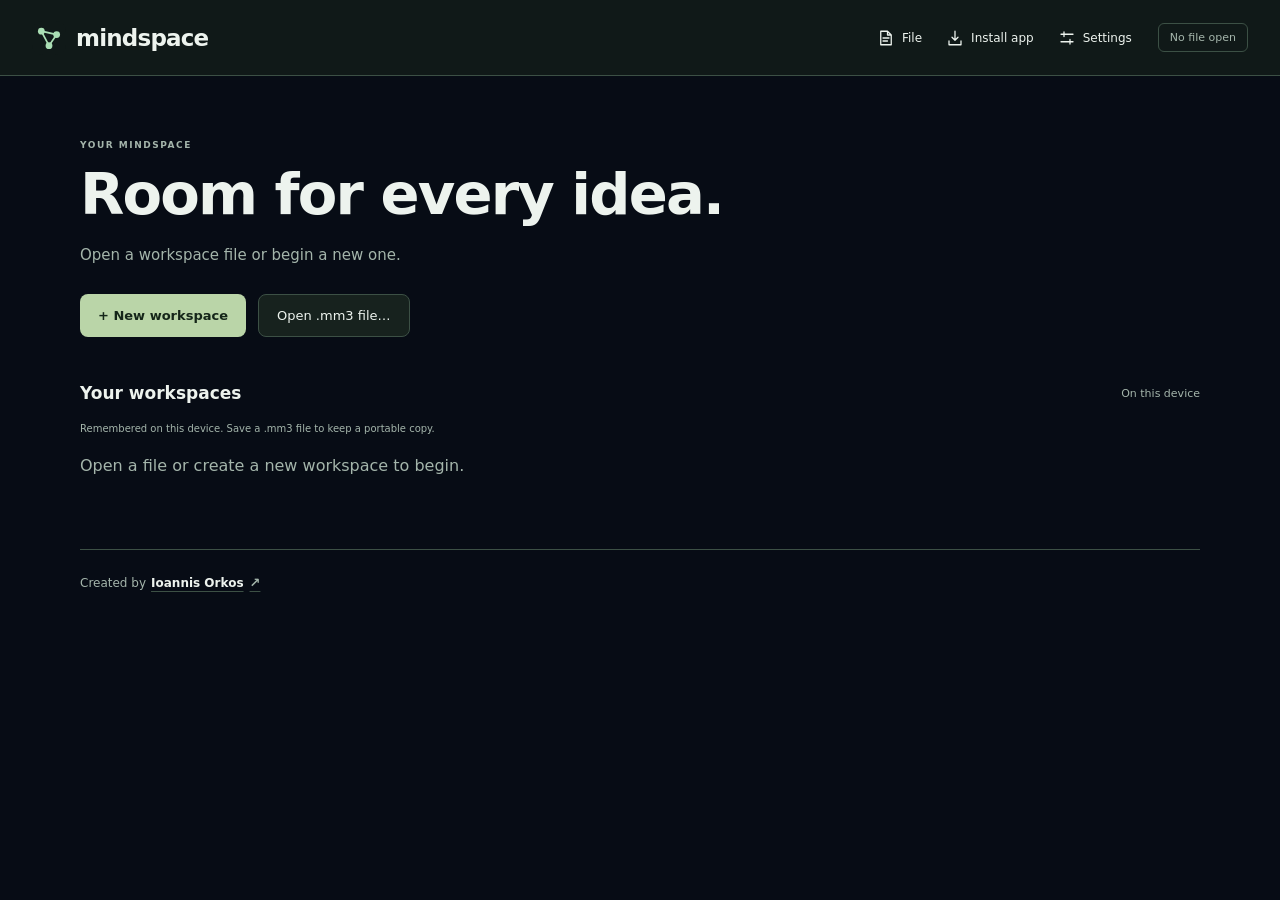
==== commit 2cdf4d70: "Update the published website" ====
--- a/index.html
+++ b/index.html
@@ -10,8 +10,8 @@
     <meta name="apple-mobile-web-app-capable" content="yes" />
     <link rel="icon" href="./favicon.svg" type="image/svg+xml" />
     <title>Mindspace — Personal mind map</title>
-    <script type="module" crossorigin src="./assets/index-DwLeyi9U.js"></script>
-    <link rel="stylesheet" crossorigin href="./assets/index-Bmiz33yD.css">
+    <script type="module" crossorigin src="./assets/index-BX7SwlVN.js"></script>
+    <link rel="stylesheet" crossorigin href="./assets/index-SrL1AKoD.css">
   </head>
   <body>
     <div id="app"></div>
--- a/assets/index-SrL1AKoD.css
+++ b/assets/index-SrL1AKoD.css
@@ -0,0 +1 @@
+.workspace-home.notes-home .home-intro{padding-bottom:28px}.notes-home .workspace-cards{flex-direction:column;gap:0;display:flex}.notes-home .workspace-card{border:0;border-bottom:1px solid var(--border);background:0 0;border-radius:0;flex-direction:row;align-items:center}.notes-home .workspace-card:hover{background:var(--soft)}.notes-home .workspace-card-main{justify-content:center;min-height:76px;padding:14px 12px}.notes-home .workspace-card strong{font-size:16px;line-height:1.4}.notes-home .workspace-card-count{margin-top:4px;line-height:1.4}.notes-home .workspace-card-actions{border:0;flex-wrap:nowrap;flex:none;gap:2px;padding:6px}.notes-home .workspace-card-actions button{background:0 0;border:0;border-radius:6px;place-items:center;width:44px;height:44px;min-height:44px;padding:0;display:grid}.notes-home .workspace-card-actions button:hover{background:var(--field)}.notes-home .workspace-card-actions svg{fill:none;stroke:currentColor;stroke-width:1.7px;stroke-linecap:round;stroke-linejoin:round;width:18px;height:18px}.notes-home .workspace-card button:focus-visible{outline:2px solid var(--accent);outline-offset:-3px}:root{color:#edf3ee;font-synthesis:none;text-rendering:optimizelegibility;-webkit-font-smoothing:antialiased;--lightningcss-light: ;--lightningcss-dark:initial;color-scheme:dark;background:#101918;font-family:Segoe UI,system-ui,sans-serif}*{box-sizing:border-box}body{margin:0}button,input,select{font:inherit}button{cursor:pointer}button:disabled{cursor:default;opacity:.4}button,summary{-webkit-tap-highlight-color:transparent}button:focus-visible,summary:focus-visible,a:focus-visible,canvas:focus-visible{outline-offset:4px;outline:2px solid #b6d5a2}button{color:inherit;background:0 0;border:0}.app-header-actions>button>svg,.app-menu-actions>button>svg,.workspace-file-menu>summary>svg{fill:none;stroke:currentColor;stroke-width:1.7px;stroke-linecap:round;stroke-linejoin:round;flex:0 0 18px;width:18px;height:18px}[hidden]{display:none!important}#app{flex-direction:column;height:100dvh;min-height:480px;display:flex}.toolbar{border-bottom:1px solid #ffffff10;flex-shrink:0;align-items:center;gap:24px;height:76px;padding:0 32px;display:flex}.brand{color:inherit;letter-spacing:-.8px;align-items:center;gap:10px;font-size:23px;font-weight:600;text-decoration:none;display:flex}.brand img{width:34px;height:34px}.toolbar-divider{background:#ffffff1a;width:1px;height:20px}.workspace-name{color:#93a59b;font-size:13px}.sample-badge{color:#adbbb2;border:1px solid #ffffff1a;border-radius:6px;align-items:center;gap:8px;margin-left:auto;padding:7px 11px;font-size:11px;display:flex}.sample-badge>span,.status-dot{background:#a8c98c;border-radius:50%;width:5px;height:5px;display:inline-block}.workspace{flex:1;min-height:0;position:relative;overflow:hidden}.graph{isolation:isolate;background:#070c15;position:absolute;inset:0}.graph canvas{touch-action:none;display:block}.map-heading{pointer-events:none;position:absolute;top:25px;left:36px}.eyebrow{letter-spacing:.17em;color:#8d9e90;margin:0 0 13px;font-size:9px;font-weight:600}h1{letter-spacing:-1.2px;margin:0;font-size:30px;font-weight:400}.map-heading>p:last-child{color:#889a90;margin:10px 0;font-size:12px}.node-browser{z-index:2;background:#17221eea;border:1px solid #ffffff15;border-radius:8px;width:184px;font-size:12px;position:absolute;top:29px;right:30px}.node-browser summary{cursor:pointer;padding:13px 16px;list-style:none}.node-browser summary::-webkit-details-marker{display:none}.node-browser summary span{float:right;color:#a8c98c}.node-browser ul{border-top:1px solid #ffffff10;max-height:50vh;margin:0;padding:4px 12px 12px;list-style:none;overflow:auto}.node-browser li{color:#b2c1b7;padding:7px 3px}.legend{pointer-events:none;position:absolute;bottom:33px;left:36px}.legend ul{color:#a5b5aa;gap:11px;margin:0;padding:0;font-size:11px;list-style:none;display:grid}.category-dot{border-radius:50%;width:7px;height:7px;margin-right:10px;display:inline-block}.camera-tools{background:#17221e;border:1px solid #ffffff18;border-radius:9px;align-items:center;padding:3px;display:flex;position:absolute;bottom:30px;right:30px}.camera-tools button{border-radius:5px;min-width:36px;height:36px;font-size:19px}.camera-tools button:hover{background:#ffffff0a}.camera-tools button:first-child{padding:0 12px}.camera-tools button span{vertical-align:2px;margin-left:4px;font-size:11px}#focus-center{justify-content:center;align-items:center;display:flex}.focus-icon{fill:none;stroke:currentColor;stroke-width:1.6px;stroke-linecap:round;stroke-linejoin:round;flex:0 0 20px;width:20px;height:20px}.floating-import-preview{object-fit:contain;border-radius:6px;width:100%;max-height:260px;margin:12px 0 18px;display:block}.image-source-options{gap:12px;margin-top:22px;display:grid}.image-source-options button{border:1px solid var(--border);background:var(--field);min-height:58px;color:var(--text);text-align:left;border-radius:10px;align-items:center;gap:12px;padding:14px 16px;display:flex}.image-source-options button:hover{border-color:var(--accent);background:var(--soft)}.image-source-options svg{fill:none;stroke:currentColor;stroke-width:1.7px;stroke-linejoin:round;flex:0 0 24px;width:24px;height:24px}.floating-image-handles{pointer-events:none;position:absolute;inset:0}.floating-image-resize{border:1px solid var(--accent);background:var(--panel);min-width:88px;height:36px;color:var(--accent);pointer-events:auto;cursor:nwse-resize;touch-action:none;border-radius:6px;justify-content:center;align-items:center;gap:6px;padding:0 10px;font-size:12px;font-weight:650;display:flex;position:absolute;transform:translate(-100%,-100%);box-shadow:0 2px 8px #0005}.floating-image-resize svg{fill:none;stroke:currentColor;stroke-width:1.8px;width:18px;height:18px}@media (pointer:coarse){.floating-image-resize{min-height:44px}}.tool-divider{background:#ffffff15;width:1px;height:18px;margin:0 4px}.gesture-hint{color:#71877a;white-space:nowrap;pointer-events:none;font-size:10px;position:absolute;bottom:32px;left:50%;transform:translate(-50%)}.gesture-hint span{margin:0 7px}.statusbar{color:#8c9f93;border-top:1px solid #ffffff10;flex-shrink:0;justify-content:space-between;align-items:center;height:40px;padding:0 32px;font-size:10px;display:flex}.statusbar p{margin:0}.status-dot{margin-right:7px}.status-mode{letter-spacing:.12em;border-left:1px solid #ffffff1a;margin-left:22px;padding-left:22px;font-size:9px}.map-error{background:#302722;border:1px solid #a58266;border-radius:12px;width:min(90%,450px);padding:24px;line-height:1.6;position:absolute;top:40%;left:50%;transform:translate(-50%,-50%)}.node-browser li{padding:0}.node-browser li button{text-align:left;border-radius:4px;width:100%;padding:9px 6px;font-size:12px}.node-browser li button:hover,.node-browser li button[aria-pressed=true]{color:#e3f2db;background:#ffffff09}.details-panel{z-index:3;background:#17211d;border-left:1px solid #ffffff12;flex-direction:column;width:340px;display:flex;position:absolute;inset:0 0 0 auto}.details-header{justify-content:space-between;align-items:center;padding:22px 24px;display:flex}.details-header .eyebrow{margin:0}.details-header-actions{align-items:center;gap:6px;display:flex}.pin-details{border:1px solid var(--border);min-height:32px;color:var(--muted);border-radius:6px;align-items:center;gap:5px;padding:0 8px;font-size:11px;display:inline-flex}.pin-details svg{fill:none;stroke:currentColor;stroke-width:1.7px;stroke-linecap:round;stroke-linejoin:round;width:16px;height:16px}.pin-details:hover,.pin-details[aria-pressed=true]{color:var(--accent);background:var(--soft);border-color:var(--accent)}@media (width<=900px){.pin-details{min-height:42px}}.close-details{color:#a0b1a5;border-radius:6px;width:32px;height:32px;font-size:25px;line-height:1}.details-body{flex:1;min-height:0;padding:10px 28px 28px;overflow:auto}.detail-category{color:#afc0b3;align-items:center;margin:0 0 20px;font-size:11px;display:flex}.detail-category .category-dot{margin-right:8px}#detail-title{letter-spacing:-.9px;overflow-wrap:anywhere;margin:0 0 16px;font-size:32px;font-weight:400;line-height:1.2}#detail-summary{color:#b3c2b6;font-size:14px;line-height:1.7}.connection-count{color:#a9bdab;border:1px solid #ffffff13;border-radius:5px;padding:7px 10px;font-size:10px;display:inline-block}.detail-notes{border-top:1px solid #ffffff12;margin-top:25px;padding-top:24px}.detail-notes h3{margin:0 0 14px;font-size:12px;font-weight:500}#detail-description{color:#95a99a;white-space:pre-wrap;overflow-wrap:anywhere;font-size:13px;line-height:1.9}.details-footnote{color:#849a89;border-top:1px solid #ffffff0d;margin:0;padding:18px 28px;font-size:10px}.details-open .graph{right:340px}.details-open .node-browser,.details-open .camera-tools{right:370px}.details-open .gesture-hint{left:calc(50% - 170px)}@media (width<=1100px){.gesture-hint{display:none}.details-open .map-heading h1{font-size:25px}}@media (width<=900px){#app{min-height:0}.toolbar{gap:16px;height:62px;padding:0 20px}.brand{font-size:21px}.brand img{width:30px;height:30px}.workspace-name,.toolbar-divider{display:none}.map-heading{top:23px;left:22px}.map-heading h1{font-size:27px}.map-heading .eyebrow{font-size:8px}.node-browser{top:26px;right:22px}.node-browser li button{min-height:42px}.legend{bottom:90px;left:22px}.legend ul{grid-template-columns:auto auto;gap:10px 22px}.legend .eyebrow{display:none}.camera-tools{bottom:24px;right:22px}.camera-tools button{min-width:42px;height:40px}.statusbar{gap:12px;height:36px;padding:0 20px}.status-mode{display:none}.statusbar p:first-child{white-space:nowrap;text-overflow:ellipsis;overflow:hidden}.statusbar p:last-child{flex-shrink:0}.details-panel{border-top:1px solid #526448;border-left:0;border-radius:18px 18px 0 0;width:100%;height:44%;min-height:250px;inset:auto 0 0;box-shadow:0 -12px 50px #0003}.details-header{padding:12px 22px 4px}.details-body{padding:10px 24px 20px}.detail-category{margin-bottom:10px}#detail-title{margin-bottom:8px;font-size:27px}#detail-summary{margin:8px 0}.detail-notes{margin-top:12px;padding-top:14px}.details-footnote{display:none}.close-details{width:42px;height:42px}.details-open .graph{right:0}.details-open .node-browser{right:22px}.details-open .camera-tools{bottom:max(44% + 14px,264px);right:22px}.details-open .legend{display:none}}@media (width<=560px){.toolbar{padding:0 18px}.sample-badge{font-size:10px}.map-heading{top:23px;left:20px}.map-heading h1{font-size:26px}.map-heading>p:last-child{font-size:11px}.node-browser,.details-open .node-browser{width:142px;font-size:11px;top:116px;right:18px}.node-browser ul{max-height:42vh}.node-browser summary{min-height:44px}.legend{bottom:92px;left:22px}.legend ul{font-size:10px}.camera-tools{bottom:22px;right:18px}.statusbar{padding:0 18px;font-size:9px}}@media (height<=600px) and (width<=900px){.toolbar{height:50px}.map-heading{top:18px}.map-heading h1{font-size:23px}.map-heading .eyebrow,.map-heading>p:last-child,.legend{display:none}.node-browser{width:155px;top:12px}.node-browser ul{max-height:45vh}.camera-tools{bottom:12px}.details-panel{border-top:0;border-left:1px solid #ffffff15;border-radius:0;width:310px;height:100%;min-height:0;inset:0 0 0 auto}.details-open .graph{right:310px}.details-open .map-heading{display:none}.details-open .node-browser{top:12px;right:330px}.details-open .camera-tools{bottom:12px;right:330px}}.sr-only{clip:rect(0,0,0,0);white-space:nowrap;border:0;width:1px;height:1px;padding:0;position:absolute;overflow:hidden}#workspace-menu{align-items:center;gap:6px;min-width:0;display:flex}#workspace-select{color:#c0cec3;text-overflow:ellipsis;background:0 0;border:0;max-width:230px;padding:8px;font-size:13px}#workspace-select option{background:#17211d}.form-dialog{color:#edf3ee;background:#17211d;border:1px solid #536849;border-radius:16px;width:min(440px,100% - 32px);max-height:90dvh;padding:28px}.form-dialog::backdrop{-webkit-backdrop-filter:blur(5px);backdrop-filter:blur(5px);background:#07100cb8}.form-dialog h2{margin:0 0 26px;font-size:25px;font-weight:400}.form-dialog label{color:#b1c2b6;margin:16px 0 8px;font-size:12px;display:block}.form-dialog input,.form-dialog select,.form-dialog textarea{color:#edf3ee;width:100%;font:inherit;background:#0f1a15;border:1px solid #3b4e41;border-radius:6px;padding:11px;font-size:13px}.form-dialog textarea{resize:vertical;min-height:90px}.form-error{color:#f2b09b;font-size:12px}.form-actions{justify-content:flex-end;align-items:center;gap:12px;margin-top:25px;display:flex}.form-actions button{border-radius:6px;padding:11px 16px;font-size:12px}.primary-button{color:#18231b;background:#bad5a8;font-weight:600}.empty-map{color:#94aa9b;text-align:center;pointer-events:none;position:absolute;top:42%;left:50%;transform:translate(-50%,-50%)}.notification{pointer-events:none;z-index:6;background:#302722;border:1px solid #9d7958;border-radius:8px;max-width:90%;padding:12px 18px;font-size:12px;position:absolute;bottom:85px;left:50%;transform:translate(-50%)}@media (width<=700px){.toolbar{gap:10px}.brand span{display:none}#workspace-select{max-width:160px;padding-left:0;font-size:12px}.sample-badge{padding:7px;font-size:9px}}@media (width<=390px){#workspace-select{max-width:120px}}.node-preview{z-index:1;touch-action:none;-webkit-user-select:none;user-select:none;cursor:grab;width:234px;max-width:calc(100% - 16px);box-shadow:0 15px 45px #0005;box-shadow:0 0 0 3px color-mix(in srgb, var(--selection-color,var(--accent)) 28%, transparent), 0 15px 45px #0005;background:#203128f5;border:2px solid #789068;border-radius:12px;padding:17px 18px 13px;animation:.18s ease-out open-preview;position:absolute}.node-preview:active{cursor:grabbing}.preview-kicker{color:#a5bc9b;letter-spacing:.14em;margin:0 26px 10px 0;font-size:8px}.preview-title{overflow-wrap:anywhere;margin:0 25px 9px 0;font-size:16px;font-weight:500;line-height:1.35}.preview-summary{color:#bdcdbf;-webkit-line-clamp:3;-webkit-box-orient:vertical;margin:0;font-size:11px;line-height:1.6;display:-webkit-box;overflow:hidden}.preview-hint{color:#8aa28e;margin:14px 0 0;font-size:8px}.open-node-notes{color:#cde5b9;border-radius:6px;width:34px;height:34px;font-size:22px;position:absolute;top:8px;right:9px}.open-node-notes:hover{background:#ffffff0d}@keyframes open-preview{0%{opacity:0;scale:.9}to{opacity:1;scale:1}}@media (prefers-reduced-motion:reduce){.node-preview{animation:none}}.edit-node-button{color:#c4dab7;border:1px solid #637854;border-radius:6px;margin:14px 0 0;padding:10px 14px;font-size:11px;display:block}.node-editor{width:min(510px,100% - 32px)}#node-summary{min-height:65px}.resources-editor{border-top:1px solid #ffffff16;margin-top:22px;padding-top:18px}.resources-editor summary{cursor:pointer;color:#c6d7be;font-size:13px}.link-editor-row{border:1px solid #3e5342;border-radius:8px;margin:18px 0 8px;padding:4px 14px 14px}.link-editor-row legend{color:#8da890;padding:0 6px;font-size:10px}.link-editor-row textarea{min-height:65px}.add-resource,.remove-resource{color:#c7dbb9;padding:8px 0;font-size:11px}.remove-resource{color:#cfa89c}#node-resources{border-top:1px solid #ffffff12;margin-top:25px;padding-top:20px}#node-resources h3{margin:0 0 14px;font-size:12px;font-weight:500}.resource-card{color:#d8e7cf;border:1px solid #3c5140;border-radius:9px;margin:12px 0;padding:14px;text-decoration:none;display:block}.resource-card:hover{background:#ffffff04;border-color:#8da876}.resource-domain{color:#93ac92;overflow-wrap:anywhere;margin-bottom:8px;font-size:9px;display:block}.resource-card strong{overflow-wrap:anywhere;font-size:13px;font-weight:500;display:block}.resource-card p{color:#a7bbaa;white-space:pre-wrap;overflow-wrap:anywhere;margin-bottom:0;font-size:11px;line-height:1.7}.preview-link{color:#c9e0b7;white-space:nowrap;text-overflow:ellipsis;margin-top:12px;font-size:10px;text-decoration:none;display:block;overflow:hidden}.node-options{margin-top:18px}.node-options summary{cursor:pointer;color:var(--text);font-size:13px}.image-editor{border-top:1px solid #ffffff16;margin-top:22px;padding-top:18px}.image-editor summary{cursor:pointer;color:#c6d7be;font-size:13px}.floating-image-editor{border-top:1px solid var(--border);margin-top:22px;padding-top:18px}.floating-image-editor summary{cursor:pointer;color:var(--accent);font-size:13px}.field-hint{color:#8fa593;font-size:10px;line-height:1.6}.form-dialog .checkbox-label{align-items:center;gap:10px;display:flex}.form-dialog .checkbox-label input{width:auto}.preview-image{object-fit:cover;border-radius:7px;width:72px;height:48px;margin:10px 0 12px;display:block}.preview-link,.preview-hint{clear:both}#detail-image{object-fit:contain;background:#0d1812;border-radius:10px;width:100%;max-height:220px;margin:18px 0;display:block}.preview-title-row{align-items:flex-start;gap:6px;margin-left:-8px;display:flex}.preview-title-row .preview-title{margin-right:20px}.node-connection-handle{cursor:crosshair;touch-action:none;border-radius:50%;flex:0 0 28px;height:28px;margin-top:-3px;padding:7px}.node-connection-handle span{background:#a8c98c;border:2px solid #d8e5cf;border-radius:50%;width:12px;height:12px;display:block}.node-connection-handle:hover{background:#ffffff18}.connection-tools{pointer-events:none;z-index:4;position:absolute;inset:0}.connection-wire{width:100%;height:100%;position:absolute;overflow:hidden}.connection-wire path{fill:none;stroke:#c3d4b4;stroke-width:2px;stroke-dasharray:6 5}.connection-wire path.valid-target{stroke:#d5ffac;stroke-width:3px;stroke-dasharray:none}.connection-menu{pointer-events:auto;background:#263328;border:1px solid #c7a77b;border-radius:10px;width:230px;max-width:calc(100% - 16px);padding:14px;position:absolute;box-shadow:0 8px 30px #0006}.connection-menu p{color:#d8e1d4;overflow-wrap:anywhere;margin:0 20px 12px 0;font-size:11px}.delete-connection{color:#ffceab;border:1px solid #a37a60;border-radius:5px;padding:9px 12px;font-size:12px}.dismiss-connection{font-size:20px;position:absolute;top:6px;right:7px}.connection-hint{color:#dfebd7;pointer-events:auto;background:#24342a;border:1px solid #728567;border-radius:9px;align-items:center;gap:12px;width:max-content;max-width:calc(100% - 32px);padding:12px 14px;font-size:12px;display:flex;position:absolute;bottom:80px;left:50%;transform:translate(-50%)}.cancel-connection{color:#c6dab7;flex-shrink:0;text-decoration:underline}@media (width<=900px){.connection-hint{top:176px;bottom:auto}}.manage-categories{color:#c6d9bb;background:#17221e;border:1px solid #5f7554;border-radius:8px;width:100%;padding:11px;font-size:12px}.delete-category{color:#ffceab;border:1px solid #a37a60;border-radius:6px;margin-top:18px;padding:9px 12px}.legend ul{pointer-events:auto;max-height:min(230px,30vh);overflow-y:auto}.legend li{white-space:nowrap;text-overflow:ellipsis;max-width:180px;overflow:hidden}.category-editor-list{flex-wrap:wrap;gap:8px;max-height:180px;margin:20px 0 12px;padding:0;list-style:none;display:flex;overflow:auto}.category-editor-list button{overflow-wrap:anywhere;text-align:left;border:1px solid #43593d;border-radius:7px;max-width:100%;padding:10px 12px;font-size:12px}.category-editor-list button[aria-pressed=true]{background:#31432b;border-color:#bbd6a4}.new-category{color:#c7dfb7;padding:8px 0;font-size:12px}.category-editor h3{border-top:1px solid #ffffff15;margin:20px 0 8px;padding-top:20px;font-size:15px;font-weight:500}#category-color{cursor:pointer;width:80px;height:44px;padding:4px}@media (width<=380px){.camera-tools button span{display:none}}.node-position-control{color:#c0d3b8;cursor:pointer;align-items:center;gap:7px;margin-top:14px;font-size:12px;display:flex}.node-pinned{accent-color:#b8d59f;margin:0}.pin-hint{margin-top:6px}#open-settings{color:#c3d6b8;flex-shrink:0;padding:0;font-size:20px}#open-settings:hover{background:#27352c}.hide-category-legend .legend{display:none}.category-filters{border:0;border-top:1px solid #ffffff16;margin:24px 0 0;padding:12px 0 16px}.category-filters legend{color:#d3e2c9;padding:0 8px 0 0;font-size:13px}.category-filter-list{max-height:180px;overflow-y:auto}.category-filter-list .category-dot{flex-shrink:0;margin-right:0}.show-all-categories{color:#bfdaa8;padding:10px 0 0;font-size:11px}.view-settings .checkbox-label{font-size:12px;line-height:1.5}.view-settings input[type=checkbox]{accent-color:#b7d39f}@media (width<=390px){#workspace-select{max-width:108px}.toolbar{gap:8px}}.replay-entrance{color:#c1dbae;border:1px solid #637e55;border-radius:7px;width:100%;margin-top:16px;padding:11px;font-size:12px;display:block}.camera-tools .view-mode-button{padding:0 8px;font-size:11px;font-weight:600}.camera-tools .view-mode-button[aria-pressed=true]{color:#efffe8;background:#385047}.camera-tools #open-groups{white-space:nowrap;padding:0 10px;font-size:11px}.group-labels{pointer-events:none;z-index:0;position:absolute;inset:0;overflow:hidden}.group-bubble-caption{border-left:2px solid var(--group-color);background:#0a1422d9;border-radius:0 9px 9px 0;flex-direction:column;align-items:flex-start;gap:5px;max-width:184px;padding:8px 11px;display:flex;position:absolute;box-shadow:0 4px 18px #0002}.group-bubble-caption.background-globe{opacity:.45;filter:blur(1.3px);pointer-events:none}.group-bubble-caption.selected{box-shadow:0 0 0 1px color-mix(in srgb, var(--group-color) 55%, transparent), 0 4px 18px #0003;background:#162438ee;border-left-width:3px}.selection-actions{position:absolute;bottom:82px;right:30px}.selection-actions button{border:1px solid var(--border);color:var(--text);background:var(--panel);border-radius:7px;align-items:center;gap:7px;padding:9px 12px;font-size:11px;display:inline-flex}.selection-actions button:hover{border-color:var(--accent)}.spread-icon{fill:none;stroke:currentColor;stroke-width:1.6px;stroke-linecap:round;stroke-linejoin:round;flex:0 0 16px;width:16px;height:16px}.group-bubble-caption[hidden]{display:none}.globe-heading{align-items:center;gap:6px;width:100%;display:flex}.leave-globe{pointer-events:auto;color:#c5d4e8;border-radius:5px;flex:0 0 26px;width:26px;height:26px;margin:-3px -5px -3px 0;padding:0;font-size:20px;line-height:1}.leave-globe:hover,.leave-globe:focus-visible{color:#fff;background:#ffffff16}.globe-title{text-overflow:ellipsis;white-space:nowrap;color:#edf4ff;flex:1;min-width:0;max-width:100%;font-size:12px;font-weight:700;line-height:1.35;overflow:hidden}.globe-actions{white-space:nowrap;align-items:center;gap:9px;display:flex}.explore-globe{pointer-events:auto;min-height:24px;color:var(--group-color);text-align:left;padding:3px 0;font-size:10px;font-weight:600}.explore-globe:hover,.explore-globe:focus-visible{color:#fff;text-decoration:underline}@media (width<=600px){.group-bubble-caption{max-width:144px;padding:7px 9px}}.group-editor{width:min(480px,100% - 28px)}.group-editor h2{margin-bottom:16px}.form-dialog .settings-section{border:1px solid var(--border);border-radius:8px;min-width:0;margin:12px 0 0;padding:0}.settings-section>summary{cursor:pointer;min-height:44px;color:var(--text);padding:12px;font-size:13px;font-weight:600}.settings-section[open]>summary{border-bottom:1px solid var(--border);background:var(--soft);border-radius:7px 7px 0 0}.settings-section-content{padding:0 12px 12px}.settings-section-content>.field-hint:last-child{margin-bottom:0}.group-members{border:0;border-top:1px solid #ffffff1a;min-width:0;margin:20px 0 0;padding:12px 0 0}.group-members legend{color:#c8dac0;padding-right:8px;font-size:12px}#group-selection-count{color:#91b6b9;font-size:10px}.group-selection-actions,.group-existing-actions{flex-wrap:wrap;gap:12px;margin:8px 0 12px;display:flex}.group-selection-actions button,.group-existing-actions button{border:1px solid #526951;border-radius:6px;padding:9px 10px;font-size:11px}.group-node-list{max-height:min(210px,27dvh);margin-top:8px;overflow-y:auto}.group-node-list .checkbox-label{min-height:40px;margin:0;padding:8px 4px}.group-node-list .checkbox-label span{overflow-wrap:anywhere;min-width:0}.group-node-list input{accent-color:#b7d39f;flex-shrink:0}.group-node-list label:has(input:disabled){opacity:.45}#ungroup{color:#ffceab;border-color:#926f53}@media (width<=1550px){.gesture-hint{display:none}}@media (width<=700px){.camera-tools{gap:1px;max-width:calc(100% - 24px)}.camera-tools button{min-width:34px}.camera-tools #reset-view{padding:0 8px}.camera-tools #reset-view span{display:none}.camera-tools .tool-divider{margin:0 2px}.group-editor{padding:22px}}.node-selection-box{z-index:5;pointer-events:none;background:#67baf322;border:1px solid #88c8ef;position:absolute;box-shadow:0 0 0 1px #08172733}.group-frame{pointer-events:none;border:1px solid #638f96;border-radius:7px;position:absolute}.group-frame.selected,.group-frame.manipulating{border-color:#a4d2d9}.group-frame-heading{pointer-events:auto;background:#14242e;border:1px solid #45656c;border-radius:5px;align-items:center;max-width:calc(100% - 16px);display:flex;position:absolute;top:0;left:8px;transform:translateY(-50%)}.group-frame button{color:#c3e0e4;min-height:28px;padding:5px 8px;font-size:10px}.group-drag-handle{cursor:grab;touch-action:none;-webkit-user-select:none;user-select:none;text-align:left;white-space:nowrap;text-overflow:ellipsis;flex:1;min-width:0;overflow:hidden}.group-drag-handle:active{cursor:grabbing}.group-frame .arrange-group{color:#a9c5c9;border-left:1px solid #45656c;flex-shrink:0;font-size:9px}.group-frame .focus-group{border-left:1px solid var(--border);flex-shrink:0;justify-content:center;align-items:center;display:inline-flex}.group-frame .focus-group svg{fill:none;stroke:currentColor;stroke-width:1.7px;width:14px;height:14px}.group-frame .resize-group{color:#bedce2;pointer-events:auto;cursor:nwse-resize;touch-action:none;-webkit-user-select:none;user-select:none;background:#13232cd9;border-radius:7px;width:32px;height:32px;padding:5px;font-size:21px;position:absolute;bottom:-10px;right:-10px}.preview-title{color:#f4f8f3;font-size:17px;font-weight:700;line-height:1.4}.preview-summary{color:#dce8dd;font-size:13px;font-weight:600;line-height:1.65}.preview-kicker{color:#baceb0;font-size:9px;font-weight:600}.preview-link{color:#dcf0cd;font-size:12px;font-weight:600;line-height:1.5}.preview-hint{color:#a4b9a7;font-size:9px}.preview-image{object-fit:contain;width:100%;height:auto}.node-preview{max-height:calc(100% - 16px);overflow-y:auto}#detail-title{color:#f4f8f3;font-weight:700;line-height:1.25}#detail-summary{color:#d4e2d7;font-size:15px;font-weight:600;line-height:1.7}#detail-description{color:#c4d4c9;font-size:15px;font-weight:450;line-height:1.8}.detail-notes h3,#node-resources h3{color:#e7efe3;font-size:13px;font-weight:650}.detail-category{font-size:12px;font-weight:600}.details-body .field-hint{color:#adc2b1;font-size:12px;line-height:1.6}.resource-card strong{font-size:14px;font-weight:650}.resource-card p{color:#c3d5c7;font-size:13px;line-height:1.7}.resource-domain{color:#b1c8b0;font-size:11px}.node-details-controls{border-top:1px solid var(--border);margin-top:24px;padding-top:16px}.node-detail-actions{align-items:stretch;gap:8px;margin-top:14px;display:flex}.node-detail-actions>button{flex:1;min-height:40px;margin:0;padding:10px 12px;font-size:12px;line-height:18px}.danger-button{color:#ffc1b5;border:1px solid #99554b;border-radius:6px;padding:8px 12px}.delete-node-description{overflow-wrap:anywhere;line-height:1.6}.group-theme-picker{align-items:center;gap:10px;margin:8px 0 16px;display:flex}.group-theme-picker input[type=color]{width:44px;height:34px;margin:0;padding:3px}.group-theme-picker [data-theme]{background:var(--swatch);border:2px solid #ffffff40;border-radius:50%;width:26px;height:26px;min-height:0;padding:0}.group-existing-actions{flex-wrap:wrap}.group-frame{border-color:var(--group-color);background:color-mix(in srgb, var(--group-color) 3%, transparent)}.group-frame.selected,.group-frame.manipulating{border-color:var(--group-color);box-shadow:0 0 0 1px color-mix(in srgb, var(--group-color) 45%, transparent)}.group-frame-heading{border-color:color-mix(in srgb, var(--group-color) 60%, #14242e)}.group-frame button{color:var(--group-color)}.group-2d-shortcut{pointer-events:auto;border:1px solid color-mix(in srgb, var(--group-color) 55%, transparent);color:var(--group-color);background:0 0;border-radius:5px;min-height:24px;padding:3px 7px;font-size:10px;font-weight:700}.group-2d-shortcut:hover,.group-2d-shortcut:focus-visible{color:#fff;background:#ffffff12}.world-labels{pointer-events:none;z-index:1;position:absolute;inset:0;overflow:hidden}.world-labels>.node-previews,.world-labels>.group-labels{z-index:auto}.compact-node-labels{pointer-events:none;position:absolute;inset:0}.compact-node-label{pointer-events:auto;cursor:grab;position:absolute}.node-previews{pointer-events:none;z-index:1;position:absolute;inset:0;overflow:hidden}.node-previews .node-preview{pointer-events:auto}.preview-header{justify-content:space-between;align-items:center;gap:8px;margin:-7px -9px 8px 0;display:flex}.preview-header .preview-kicker{margin:0}.preview-actions{align-items:center;gap:3px;display:flex}.preview-actions button{border-radius:6px;place-items:center;width:28px;height:28px;min-height:28px;padding:0;display:grid;position:static}.pin-node-preview{color:var(--accent)}.pin-node-preview svg{fill:none;stroke:currentColor;stroke-width:1.7px;stroke-linecap:round;stroke-linejoin:round;width:16px;height:16px}.pin-node-preview[aria-pressed=true]{background:color-mix(in srgb, var(--selection-color) 20%, transparent)}.pin-node-preview:hover{background:#ffffff14}.preview-title-row .preview-title{flex:1;margin-right:0}.drag-axis-hint{pointer-events:none;z-index:5;border:1px solid var(--accent);background:var(--panel,#17221e);color:var(--text,#edf3ee);border-radius:6px;padding:5px 9px;font-size:11px;font-weight:700;position:absolute}.globe-title{pointer-events:auto;text-align:left;border-radius:3px;min-width:24px;min-height:28px;padding:2px 0}.globe-title:hover{color:#fff;text-underline-offset:3px;text-decoration:underline}.node-context-menu{z-index:30;border:1px solid var(--border);background:var(--panel);width:224px;max-width:calc(100vw - 16px);max-height:calc(100dvh - 16px);color:var(--text);border-radius:10px;padding:6px;position:fixed;overflow-y:auto;box-shadow:0 12px 38px #0006}.node-context-heading{color:var(--muted);text-overflow:ellipsis;white-space:nowrap;margin:5px 8px 8px;font-size:11px;font-weight:650;overflow:hidden}.node-context-menu button{text-align:left;border-radius:5px;width:100%;min-height:36px;padding:8px 10px;font-size:12px;display:block}.node-context-menu button:hover,.node-context-menu button:focus-visible{background:var(--soft)}.node-context-menu .context-danger{color:var(--danger);border-top:1px solid var(--border);margin-top:4px}.edit-node-preview{color:var(--accent)}.edit-node-preview svg{fill:none;stroke:currentColor;stroke-width:1.7px;stroke-linecap:round;stroke-linejoin:round;width:16px;height:16px}.node-preview.editing-preview{z-index:5;cursor:default;width:272px}.editing-preview .preview-title-row,.editing-preview .preview-image,.editing-preview .preview-summary,.editing-preview .preview-link{display:none}.preview-edit-form{-webkit-user-select:text;user-select:text;touch-action:auto}.preview-edit-form label{color:var(--muted);cursor:text;margin:10px 0;font-size:11px;font-weight:600;display:block}.preview-edit-form input,.preview-edit-form textarea{box-sizing:border-box;border:1px solid var(--border);background:var(--field);width:100%;color:var(--text);font:inherit;-webkit-user-select:text;user-select:text;touch-action:auto;cursor:text;border-radius:5px;margin-top:5px;padding:8px;font-size:14px;line-height:1.5;display:block}.preview-edit-form input{font-weight:700}.preview-edit-form textarea{resize:vertical;min-height:78px;max-height:200px}.preview-edit-actions{justify-content:flex-end;gap:8px;margin-top:12px;display:flex}.preview-edit-actions button{border:1px solid var(--border);min-height:34px;color:var(--text);border-radius:5px;padding:6px 12px;font-size:12px}.preview-edit-actions .save-preview-edit{background:var(--accent);color:var(--accent-ink);border-color:var(--accent)}.preview-edit-error{color:var(--danger);margin:8px 0;font-size:12px;line-height:1.5}.preview-image-editor{margin:10px 0}.preview-image-label{color:var(--muted);margin-bottom:5px;font-size:11px;font-weight:600;display:block}.preview-image-drop{border:1px dashed var(--border);background:var(--field);width:100%;min-height:52px;color:var(--muted);border-radius:6px;flex-direction:column;justify-content:center;align-items:center;gap:7px;padding:10px;font-size:11px;display:flex}.preview-image-drop:hover,.image-drag-over .preview-image-drop{border-color:var(--accent);background:var(--soft);color:var(--text)}.preview-image-draft{object-fit:contain;border-radius:4px;width:auto;max-width:100%;height:auto;max-height:96px;display:block}.preview-image-meta{align-items:start;gap:8px;margin-top:5px;display:flex}.preview-image-meta p{color:var(--muted);flex:1;margin:0;font-size:10px;line-height:1.5}.remove-preview-image{color:var(--danger);padding:2px;font-size:11px}.preview-edit-form[aria-busy=true]{opacity:.75}.node-browser{width:266px}.node-browser-bar{align-items:center;gap:5px;min-height:44px;padding:5px 7px;display:flex}.node-search-icon,.toggle-node-list svg,.open-listed-note svg,.focus-listed-group svg{fill:none;stroke:currentColor;stroke-width:1.7px;stroke-linecap:round;flex:none;width:17px;height:17px}.node-search-icon{color:var(--muted);margin-left:3px}.node-search-input{width:100%;min-width:0;color:var(--text);font:inherit;background:0 0;border:0;border-radius:4px;flex:1;padding:7px 3px;font-size:12px}.node-search-input::-webkit-search-cancel-button{display:none}.node-search-input::placeholder{color:var(--muted);opacity:1}.node-browser-bar button{width:28px;height:30px;color:var(--accent);border-radius:4px;flex:none;place-items:center;display:grid}.node-browser-bar button:hover,.toggle-node-list[aria-expanded=true]{background:var(--soft)}.node-search-results{border:1px solid var(--border);background:var(--panel);border-radius:8px;width:max(100%,240px);max-width:calc(100vw - 36px);animation:.14s ease-out search-list-in;position:absolute;top:calc(100% + 5px);right:-1px;box-shadow:0 12px 35px #0004}.node-search-status{color:var(--muted);margin:0;padding:11px 12px;font-size:11px}.node-browser .node-search-results ul{border-color:var(--border);max-height:min(42vh,350px);padding:4px 7px 7px}.node-search-results button span{overflow-wrap:anywhere;font-weight:600;display:block}.node-search-results button small{-webkit-line-clamp:2;color:var(--muted);-webkit-box-orient:vertical;margin-top:4px;font-size:11px;line-height:1.5;display:-webkit-box;overflow:hidden}.node-list-row{align-items:stretch;gap:2px;display:flex}.node-browser .node-list-row>.node-list-title{flex:1;width:auto;min-width:0}.node-browser .node-list-row>.open-listed-note{width:36px;color:var(--accent);flex:0 0 36px;place-items:center;padding:6px;display:grid}.node-browser .node-browser-group>summary{min-height:40px;color:var(--text);align-items:center;gap:8px;padding:10px 6px;font-weight:650;display:flex}.node-browser-group>summary:before{content:"›";font-size:18px}.node-browser-group[open]>summary:before{transform:rotate(90deg)}.node-browser .node-browser-group>summary span{float:none;color:inherit;overflow-wrap:anywhere}.node-browser .node-browser-group>summary .node-group-count{color:var(--muted);margin-left:auto;font-size:11px;font-weight:400}.node-browser .node-browser-group>summary .focus-listed-group{width:32px;min-height:32px;color:var(--accent);flex:0 0 32px;place-items:center;padding:6px;display:grid}@media (pointer:coarse){.node-browser .node-browser-group>summary .focus-listed-group{flex-basis:44px;width:44px;min-height:44px}}.node-browser .node-search-results .node-browser-group>ul{border:0;max-height:none;padding:0 0 5px 12px;overflow:visible}@keyframes search-list-in{0%{opacity:0;transform:translateY(-3px)}to{opacity:1;transform:translateY(0)}}@media (width<=700px){.node-browser,.details-open .node-browser{width:190px;max-width:calc(100% - 170px)}.node-search-icon{display:none}}@media (prefers-reduced-motion:reduce){.node-search-results{animation:none}}.node-duplicate-ghost{z-index:10;pointer-events:none;border:1px dashed var(--accent);background:var(--panel);color:var(--text);border-radius:6px;padding:8px 12px;font-size:12px;position:absolute;box-shadow:0 6px 18px #0004}.connection-distances{pointer-events:none;z-index:0;position:absolute;inset:0}.connection-distances span{color:var(--muted);background:color-mix(in srgb, var(--map-bg) 78%, transparent);opacity:.65;white-space:nowrap;border-radius:3px;padding:2px 4px;font-size:10px;position:absolute;transform:translate(-50%,-50%)}.preview-header .preview-kicker{text-overflow:ellipsis;white-space:nowrap;min-width:0;overflow:hidden}.expand-node-preview{color:var(--accent)}.expand-node-preview svg{fill:none;stroke:currentColor;stroke-width:1.7px;stroke-linecap:round;width:16px;height:16px}.expand-node-preview[aria-pressed=true]{background:var(--soft)}.node-preview.expanded-preview{flex-direction:column;min-height:180px;display:flex;overflow:hidden}.expanded-preview .preview-header{flex:none}.expanded-preview .preview-reading{flex:1;min-height:0;padding:0 3px 18px 0;overflow:auto}.expanded-preview .preview-summary{-webkit-line-clamp:unset;display:block;overflow:visible}.expanded-preview .preview-link{display:none}.preview-expanded-content h3{color:var(--muted);margin:16px 0 8px;font-size:12px;font-weight:700}.preview-description{white-space:pre-wrap;overflow-wrap:anywhere;margin:0;font-size:14px;line-height:1.65}.preview-notes,.preview-resources{-webkit-user-select:text;user-select:text;cursor:text}.preview-resize-handle{cursor:nwse-resize;touch-action:none;width:24px;height:24px;color:var(--accent);background:var(--panel);z-index:2;border-radius:3px;position:absolute;bottom:2px;right:2px}.editing-preview .preview-reading{display:none}.preview-more-fields{border-top:1px solid var(--border);margin-top:10px;padding-top:10px}.preview-more-fields>summary{cursor:pointer;color:var(--accent);font-size:12px;font-weight:600}.preview-link-editor .resources-editor{border:0;margin-top:8px;padding:0}.preview-link-editor .resources-editor>summary{display:none}.preview-link-editor .link-editor-row{border-radius:5px;min-width:0;padding:8px}.preview-link-editor legend{color:var(--muted);font-size:11px}.preview-link-editor .add-resource,.preview-link-editor .remove-resource{padding:6px 0;font-size:11px}.quick-group-dialog{width:340px}.orbit-anchor-marker{z-index:1;width:36px;height:36px;color:var(--accent);background:color-mix(in srgb, var(--map-bg) 78%, transparent);pointer-events:none;border:1px solid #0000;border-radius:50%;padding:2px;position:absolute;transform:translate(-50%,-50%)}.orbit-anchor-marker svg{fill:none;stroke:currentColor;stroke-width:1.5px;width:100%;height:100%;display:block}.preview-model-tools{align-items:center;gap:5px;margin-top:10px;display:flex}.preview-model-tools[hidden],.preview-model-hint[hidden]{display:none}.preview-model-tools button{border:1px solid var(--border);min-width:30px;min-height:30px;color:var(--accent);border-radius:5px;padding:5px 9px;font-size:12px}.preview-model-tools button:first-child{margin-right:auto}.preview-model-tools button[aria-pressed=true]{background:var(--accent);color:var(--accent-ink)}.preview-model-hint{color:var(--muted);margin:7px 0 0;font-size:11px;line-height:1.5}:root{--app-bg:#101918;--map-bg:#070c15;--panel:#17221e;--field:#101b17;--node-card:#18251f;--text:#edf3ee;--muted:#a4b5ab;--border:#3c5045;--accent:#bad5a8;--accent-ink:#152619;--soft:#263b2d;--danger:#ffc1b5;color:var(--text);background:var(--app-bg);--lightningcss-light: ;--lightningcss-dark:initial;color-scheme:dark}:root[data-theme=ocean]{--app-bg:#111c2a;--map-bg:#07101d;--panel:#1a2b3e;--field:#122235;--node-card:#1b2e43;--border:#3f5b76;--muted:#acc1d4;--accent:#91c5ed;--accent-ink:#102839;--soft:#254763}:root[data-theme=plum]{--app-bg:#211828;--map-bg:#100b19;--panel:#2f223b;--field:#241a2e;--node-card:#30253d;--border:#685079;--muted:#c4b2cf;--accent:#d2b0ef;--accent-ink:#2b173a;--soft:#493258}:root[data-theme=amber]{--app-bg:#241d18;--map-bg:#120f0d;--panel:#342b22;--field:#261f19;--node-card:#372e24;--border:#705d44;--muted:#cdbda7;--accent:#ebc18a;--accent-ink:#30200d;--soft:#4e3b23}:root[data-appearance=light]{--app-bg:#f3f6f2;--map-bg:#e8eee8;--panel:#fff;--field:#f4f7f3;--node-card:#fff;--text:#18291f;--muted:#52685a;--border:#becdbf;--accent:#32694a;--accent-ink:#fff;--soft:#dfebdf;--danger:#9c302d;--lightningcss-light:initial;--lightningcss-dark: ;color-scheme:light}:root[data-appearance=light][data-theme=ocean]{--app-bg:#f0f5fa;--map-bg:#e7eef6;--field:#f0f5fa;--text:#142b40;--muted:#526c83;--border:#b7c9db;--accent:#246595;--soft:#dae9f5}:root[data-appearance=light][data-theme=plum]{--app-bg:#f6f1f9;--map-bg:#eee6f3;--field:#f6f1fa;--text:#302039;--muted:#705e7b;--border:#cfbddb;--accent:#7b439d;--soft:#eddef5}:root[data-appearance=light][data-theme=amber]{--app-bg:#faf5ed;--map-bg:#f1eadd;--field:#fbf5ec;--text:#39291b;--muted:#776449;--border:#d7c6a8;--accent:#89571b;--soft:#f2e4cc}body,.toolbar,.statusbar{background:var(--app-bg);color:var(--text)}.graph{background:var(--map-bg)}.toolbar,.statusbar,.sample-badge,.detail-notes,.details-footnote,.resources-editor,.image-editor,#node-resources,.category-filters,.group-members,.category-editor h3{border-color:var(--border)}.toolbar-divider,.tool-divider{background:var(--border)}.node-browser,.camera-tools,.details-panel,.form-dialog,.connection-menu,.connection-hint{background:var(--panel);color:var(--text);border-color:var(--border)}.node-preview{background:var(--panel);color:var(--text);border-color:var(--selection-color,var(--accent))}.form-dialog input,.form-dialog select,.form-dialog textarea{background:var(--field);color:var(--text);border-color:var(--border)}.form-dialog label,.form-dialog legend,.resources-editor summary,.image-editor summary,.node-position-control,.connection-menu p{color:var(--text)}.form-dialog ::placeholder,.preview-edit-form ::placeholder{color:var(--muted);opacity:1}.form-dialog input[type=checkbox],.form-dialog input[type=radio],.form-dialog input[type=range],.node-pinned{accent-color:var(--accent)}#workspace-select,#workspace-select option{color:var(--text);background:var(--app-bg)}.eyebrow,.field-hint,.map-heading>p:last-child,.legend ul,.statusbar,.sample-badge,.preview-kicker,.preview-hint,.details-footnote,.detail-category,.connection-count,.resource-domain,.resource-card p,.node-browser li,#group-selection-count,.details-body .field-hint,.gesture-hint,.workspace-name{color:var(--muted)}.preview-title,#detail-title,.detail-notes h3,#node-resources h3,.preview-summary,#detail-summary,#detail-description{color:var(--text)}.primary-button{background:var(--accent);color:var(--accent-ink)}.manage-categories{color:var(--accent);background:var(--soft);border-color:var(--accent)}.manage-categories:hover{background:var(--panel)}.edit-node-button,.replay-entrance,.category-editor-list button,.group-selection-actions button,.group-existing-actions button{border-color:var(--border);color:var(--text)}.preview-link,.open-node-notes,.add-resource,.new-category,.cancel-connection,.show-all-categories,#open-settings,.node-browser summary span,.resource-card{color:var(--accent)}.resource-card,.link-editor-row{border-color:var(--border)}#detail-image{background:var(--field)}.camera-tools .view-mode-button[aria-pressed=true],.category-editor-list button[aria-pressed=true],.node-browser li button:hover,.node-browser li button[aria-pressed=true]{background:var(--soft);color:var(--text)}.close-details{color:var(--muted)}.close-details:hover{color:var(--text);background:var(--soft)}.camera-tools button:hover,#open-settings:hover,.open-node-notes:hover,.pin-node-preview:hover,.node-connection-handle:hover{background:var(--soft)}.node-connection-handle span{border-color:var(--text)}.resource-card:hover{border-color:var(--accent);background:var(--field)}h1>span{color:var(--accent)}.danger-button,.delete-category,.delete-connection,#ungroup,.remove-resource,.form-error{color:var(--danger)}button:focus-visible,a:focus-visible,summary:focus-visible,canvas:focus-visible,input:focus-visible,select:focus-visible{outline:2px solid var(--accent);outline-offset:3px}.group-frame-heading,.group-frame .resize-group,.group-2d-shortcut{background:var(--panel)}.group-frame button,.group-frame .arrange-group,.group-frame .resize-group,.group-2d-shortcut{color:var(--text)}.group-bubble-caption{background:var(--panel);color:var(--text)}.group-bubble-caption.selected{background:var(--soft)}.globe-title,.globe-title:hover{color:var(--text)}.leave-globe{color:var(--muted)}.explore-globe{color:var(--accent)}.explore-globe:hover,.explore-globe:focus-visible{color:var(--text)}.leave-globe:hover,.leave-globe:focus-visible,.group-2d-shortcut:hover,.group-2d-shortcut:focus-visible{color:var(--text);background:var(--soft)}.connection-wire path,.connection-wire path.valid-target{stroke:var(--accent)}.empty-map{color:var(--muted)}.app-header-actions{align-items:center;gap:8px;margin-left:auto;display:flex}.app-menu-actions{align-items:center;gap:4px;display:flex}.app-header-actions>button,.app-menu-actions>button{white-space:nowrap;border-radius:6px;justify-content:center;align-items:center;gap:7px;min-height:34px;padding:6px 10px;font-size:12px;display:flex}.app-header-actions>button:hover,.app-menu-actions>button:hover{background:var(--soft)}.app-header-actions>button>span:first-child{font-size:18px}.app-header-actions .sample-badge{white-space:nowrap;margin-left:8px}.settings-tabs{border-bottom:1px solid var(--border);gap:8px;margin:-10px 0 22px;display:flex}.settings-tabs [role=tab]{color:var(--muted);border-bottom:2px solid #0000;flex:1;padding:12px;font-size:13px;font-weight:600}.settings-tabs [aria-selected=true]{border-color:var(--accent);color:var(--text)}.app-theme-options{border:0;grid-template-columns:1fr 1fr;gap:10px;margin:24px 0;padding:0;display:grid}.app-theme-options legend{margin-bottom:12px;font-size:12px}.form-dialog .app-theme-option{border:1px solid var(--border);cursor:pointer;border-radius:8px;align-items:center;gap:8px;margin:0;padding:13px 10px;display:flex}.form-dialog .app-theme-option:has(input:checked){border-color:var(--accent);background:var(--soft)}.form-dialog .app-theme-option input{width:auto;margin:0;padding:0}.theme-swatch{border:1px solid #0002;border-radius:50%;width:17px;height:17px;display:inline-block}.group-color-spectrum{grid-template-columns:repeat(12,1fr);gap:6px;margin:12px 0 22px;display:grid}.group-color-spectrum [data-theme]{aspect-ratio:1;background:var(--swatch);border:1px solid #8888;border-radius:5px;width:100%;padding:0}#group-color-hex{text-transform:uppercase;max-width:160px;font-family:ui-monospace,monospace}.workspace-home{background:var(--map-bg);flex:1;min-height:0;padding:clamp(28px,5vw,72px) max(24px,50% - 560px);overflow:auto}.home-intro{padding-bottom:46px}.home-intro h1{letter-spacing:-1.8px;outline:none;max-width:650px;font-size:clamp(34px,4.5vw,58px);font-weight:600;line-height:1.12}.home-intro>p:not(.eyebrow){color:var(--muted);font-size:15px;line-height:1.7}.home-actions{flex-wrap:wrap;gap:12px;margin-top:26px;display:flex}.home-actions button{border-radius:8px;padding:13px 18px;font-size:13px}.home-list-heading{justify-content:space-between;align-items:center;gap:16px;margin-bottom:18px;display:flex}.home-list-heading h2{margin:0;font-size:17px;font-weight:600}.home-list-heading span{color:var(--muted);font-size:11px}.workspace-cards{grid-template-columns:repeat(auto-fit,minmax(min(100%,290px),1fr));gap:20px;padding-bottom:30px;display:grid}.workspace-card{text-align:left;border:1px solid var(--border);background:var(--panel);border-radius:13px;flex-direction:column;min-width:0;padding:0;display:flex;overflow:hidden}.workspace-card-main{text-align:left;min-width:0;color:var(--text);background:0 0;border:0;flex-direction:column;flex:1;padding:0 24px 22px;display:flex}.workspace-card-actions{border-top:1px solid var(--border);justify-content:flex-end;padding:10px 16px;display:flex}.workspace-card-actions button{min-height:36px;font-size:12px}.home-empty{color:var(--muted);line-height:1.6}.home-credit{border-top:1px solid var(--border);margin-top:24px;padding-top:12px}.creator-credit{color:var(--muted);flex-wrap:wrap;align-items:center;gap:0 5px;margin:0;font-size:12px;line-height:1.6;display:flex}.creator-credit a{min-height:44px;color:var(--text);text-decoration:underline;-webkit-text-decoration-color:var(--border);text-decoration-color:var(--border);text-underline-offset:4px;border-radius:3px;align-items:center;gap:6px;font-weight:600;display:inline-flex}.creator-credit a:hover{color:var(--accent);text-decoration-color:currentColor}.creator-credit a span{color:var(--muted);font-size:13px}.app-about{border-top:1px solid var(--border);margin-top:24px;padding-top:20px}.app-about h3{color:var(--text);margin:0;font-size:14px;font-weight:600}.app-version{color:var(--muted);margin:8px 0 4px;font-size:12px}.workspace-card:hover{border-color:var(--accent);background:color-mix(in srgb,var(--panel) 93%,var(--accent))}.workspace-mini-map{background:color-mix(in srgb,var(--map-bg) 80%,var(--panel));width:calc(100% + 48px);height:170px;margin-bottom:20px;margin-left:-24px}.workspace-mini-map line{stroke:var(--muted);stroke-width:1px;opacity:.4}.workspace-mini-map circle{stroke:var(--panel);stroke-width:1px}.workspace-mini-map text{fill:var(--muted);font-size:12px}.workspace-card strong{overflow-wrap:anywhere;font-size:19px;font-weight:600}.workspace-card-count{color:var(--muted);margin-top:9px;font-size:12px}.workspace-card-open{color:var(--accent);margin-top:24px;font-size:12px;font-weight:600}.home-open #workspace-select,.home-open .toolbar-divider{display:none}@media (width<=800px){.header-action-label{display:none}.app-header-actions>button,.app-menu-actions>button{min-width:34px;padding:5px}.app-header-actions{gap:4px}.app-header-actions .sample-badge{margin-left:0}}@media (width<=560px){.toolbar{gap:8px;padding:0 12px}#workspace-select{max-width:100px}.app-header-actions .sample-badge{padding:5px;font-size:8px}.workspace-home{padding:34px 22px}.home-intro{padding-bottom:34px}.home-intro h1{font-size:37px}.home-intro>p:not(.eyebrow){font-size:13px}.home-list-heading span{text-align:right;max-width:85px;line-height:1.5}.group-color-spectrum{grid-template-columns:repeat(8,1fr)}}.notification,.map-error{color:var(--text);background:var(--panel);border-color:var(--danger)}#reduced-motion-notice{color:var(--muted)}@media (width<=380px){#workspace-select{max-width:70px}}.home-open #show-workspaces{display:none}.workspace-file-menu{flex-shrink:0;font-size:13px;position:relative}.workspace-file-menu>summary{cursor:pointer;border-radius:6px;align-items:center;gap:7px;min-height:34px;padding:6px 10px;font-size:12px;list-style:none;display:flex}.workspace-file-menu>summary::-webkit-details-marker{display:none}.workspace-file-menu[open]>summary,.workspace-file-menu>summary:hover{background:var(--soft)}.workspace-file-actions{z-index:20;border:1px solid var(--border);background:var(--panel);border-radius:9px;width:260px;padding:6px;position:absolute;top:calc(100% + 10px);right:0;box-shadow:0 12px 32px #0005}.workspace-file-actions button{text-align:left;border-radius:5px;justify-content:space-between;align-items:center;width:100%;min-height:38px;padding:9px;display:flex}.workspace-file-actions button:hover{background:var(--soft)}.workspace-file-actions kbd{color:var(--muted);flex-shrink:0;margin-left:12px;font:10px Segoe UI,sans-serif}.workspace-file-actions p{color:var(--muted);margin:7px 9px;font-size:11px;line-height:1.5}.file-transfer-status{z-index:35;border:1px solid var(--border);background:var(--panel);width:max-content;max-width:calc(100vw - 28px);color:var(--text);pointer-events:none;overflow-wrap:anywhere;border-radius:9px;margin:0;padding:12px 18px;font-size:13px;line-height:1.5;position:fixed;bottom:28px;left:50%;transform:translate(-50%);box-shadow:0 8px 30px #0005}.file-transfer-status.file-error{border-color:var(--danger)}.file-loading-screen{z-index:100;background:var(--app-bg);color:var(--text);text-align:center;place-items:center;padding:24px;display:grid;position:fixed;inset:0}.file-loading-screen[hidden]{display:none}.file-loading-screen h2{margin:20px 0 8px;font-size:21px}.file-loading-screen p{color:var(--muted);overflow-wrap:anywhere;max-width:min(420px,85vw)}.file-loading-spinner{border:3px solid var(--border);border-top-color:var(--accent);border-radius:50%;width:36px;height:36px;animation:.9s linear infinite file-loading-spin;display:inline-block}@keyframes file-loading-spin{to{transform:rotate(360deg)}}@media (prefers-reduced-motion:reduce){.file-loading-spinner{animation:none}}.home-open-file{border:1px solid var(--border);background:var(--panel)}.workspace-card-actions{flex-wrap:wrap;justify-content:space-between;gap:12px}.workspace-open-actions{flex-wrap:wrap;align-items:center;gap:4px;display:flex}.workspace-open-notes{border:1px solid var(--border);color:var(--text);background:0 0;border-radius:6px;justify-content:center;align-items:center;gap:6px;padding:8px 10px;font-weight:600;display:inline-flex}.workspace-open-notes:hover{border-color:var(--text)}.workspace-open-notes svg{fill:none;stroke:currentColor;stroke-width:1.7px;stroke-linecap:round;stroke-linejoin:round;flex:none;width:16px;height:16px}@media (width<=560px){.workspace-file-menu>summary{padding:7px 5px}#workspace-select{max-width:78px}}.model-rotation{border:0;grid-template-columns:repeat(3,minmax(0,1fr));gap:12px;margin:16px 0;padding:0;display:grid}.model-rotation legend{margin-bottom:8px}.model-rotation input{box-sizing:border-box;width:100%;min-width:0}.model-progress{color:var(--muted)}.app-entry-links{flex-wrap:wrap;gap:10px;margin:16px 0;display:flex}.app-entry-links a{border:1px solid var(--border);min-height:44px;color:var(--text);border-radius:6px;align-items:center;padding:0 12px;text-decoration:none;display:inline-flex}.app-entry-links a:hover,.app-entry-links a:focus-visible{border-color:var(--accent);color:var(--accent)}.compact-search-trigger,.compact-workspace-menu,.node-browser-bar .close-node-search,.focus-caption,.group-menu-icon{display:none}.camera-tools #open-groups .group-menu-label{vertical-align:baseline;font:inherit;margin:0}:root[data-note-presentation=panel] .node-preview:not(.editing-preview){display:none}@media (width>=561px) and (width<=900px) and (height>=601px){:root[data-note-presentation=panel] .details-open .graph{bottom:max(44%,250px)}}@media (width<=700px),(width<=1000px) and (height<=500px){#app{min-height:0}.toolbar{z-index:12;height:calc(56px + env(safe-area-inset-top));padding:env(safe-area-inset-top) max(8px, env(safe-area-inset-right)) 0 max(8px, env(safe-area-inset-left));gap:4px;position:relative}.toolbar .brand{flex:0 0 40px;justify-content:center;width:40px;height:44px}.toolbar .brand img{width:26px;height:26px}.toolbar .brand span,.toolbar-divider{display:none}#workspace-menu{flex:1;overflow:hidden}#workspace-select{width:100%;min-width:0;max-width:none;min-height:44px;padding:0 6px;font-size:14px;font-weight:600}.compact-search-trigger,.compact-workspace-menu>summary{width:44px;height:44px;color:var(--text);border-radius:10px;flex-shrink:0;place-items:center;padding:0;display:grid}.compact-search-trigger svg,.compact-workspace-menu>summary svg{fill:none;stroke:currentColor;stroke-width:1.8px;stroke-linecap:round;width:21px;height:21px}.compact-workspace-menu{flex-shrink:0;display:block}.compact-workspace-menu>summary{cursor:pointer;list-style:none}.compact-workspace-menu>summary::-webkit-details-marker{display:none}.compact-search-trigger[aria-expanded=true],.compact-workspace-menu[open]>summary{background:var(--soft);color:var(--accent)}.compact-workspace-actions{right:max(8px, env(safe-area-inset-right));width:min(272px,100vw - 16px);max-height:calc(100dvh - 80px - env(safe-area-inset-top));overscroll-behavior:contain;border:1px solid var(--border);background:var(--panel);border-radius:14px;padding:8px;position:absolute;top:calc(100% + 8px);overflow-y:auto;box-shadow:0 12px 36px #0005}.compact-workspace-actions>button,.compact-workspace-actions .workspace-file-menu>summary,.compact-workspace-actions .app-header-actions>button,.compact-workspace-actions .app-menu-actions>button{text-align:left;border-radius:7px;justify-content:flex-start;align-items:center;gap:12px;width:100%;min-height:44px;padding:10px 12px;font-size:14px;display:flex}.compact-workspace-actions>button:hover{background:var(--soft)}.compact-workspace-actions .group-menu-icon{display:block}.compact-workspace-actions .workspace-file-menu>summary:after{content:"";border-bottom:1.5px solid;border-right:1.5px solid;width:6px;height:6px;margin-left:auto;margin-right:3px;transform:rotate(45deg)}.compact-workspace-actions .workspace-file-menu[open]>summary:after{transform:rotate(225deg)}.compact-workspace-actions .workspace-file-actions{width:100%;box-shadow:none;border:0;border-radius:0;padding:0 4px 4px 30px;position:static}.compact-workspace-actions .workspace-file-actions button{min-height:44px}.compact-workspace-actions kbd{display:none}.compact-workspace-actions .app-header-actions{flex-direction:column;align-items:stretch;gap:0;margin:0;display:flex}.compact-workspace-actions .app-menu-actions{border-top:1px solid var(--border);flex-direction:column;align-items:stretch;gap:0;margin-top:6px;padding-top:6px}.home-open .compact-workspace-actions .app-menu-actions{border-top:0;margin-top:0;padding-top:0}.compact-workspace-actions .app-menu-actions>button{justify-content:flex-start}.compact-workspace-actions .header-action-label{display:inline}.compact-workspace-actions .sample-badge{border:0;border-top:1px solid var(--border);border-radius:0;margin:8px 4px 0;padding:12px 8px 5px;font-size:11px}.home-open #open-groups,.home-open .compact-search-trigger,.home-open .toolbar #show-workspaces,.map-heading,.legend,.statusbar{display:none}.node-browser,.details-open .node-browser{left:max(8px, env(safe-area-inset-left));right:max(8px, env(safe-area-inset-right));z-index:7;border-radius:12px;width:auto;max-width:none;display:none;top:8px;box-shadow:0 8px 30px #0004}.node-browser.compact-search-open{display:block}.node-browser-bar{gap:0;min-height:52px;padding:3px 4px 3px 12px}.node-search-input{min-height:44px;font-size:16px}.node-search-icon{display:none}.node-browser-bar button{width:44px;height:44px}.node-browser-bar .close-node-search{color:var(--muted);font-size:24px;display:grid}.node-search-results{border-radius:12px;width:calc(100% + 2px);max-width:none}.node-browser .node-search-results ul{max-height:min(40dvh,320px)}.node-browser li button{min-height:44px;padding:10px;font-size:14px}.node-browser .node-list-row>.open-listed-note{flex-basis:44px;width:44px}.node-browser .node-browser-group>summary{min-height:44px}.camera-tools,.details-open .camera-tools{left:50%;right:auto;bottom:max(12px, env(safe-area-inset-bottom));border-radius:14px;gap:0;width:max-content;max-width:calc(100% - 16px);padding:3px;transform:translate(-50%);box-shadow:0 5px 20px #0003}.camera-tools button{border-radius:10px;flex-shrink:1;width:44px;min-width:40px;height:44px}.camera-tools #reset-view{padding:0}.camera-tools #reset-view span,.camera-tools .tool-divider{display:none}.camera-tools .view-mode-button{font-size:12px}.camera-tools #focus-center{flex-direction:column;justify-content:center;align-items:center;gap:1px;padding:2px;display:flex}.camera-tools #focus-center[hidden]{display:none}.camera-tools .focus-caption{font-size:9px;font-weight:600;line-height:11px;display:block}.selection-actions{right:12px;bottom:calc(max(12px, env(safe-area-inset-bottom)) + 60px)}.selection-actions button{min-height:44px}.connection-hint{top:72px}.details-open .camera-tools{bottom:max(44% + 12px,262px)}}@media (width>=701px) and (width<=1000px) and (height<=500px){.details-panel{border-radius:0;width:310px;height:100%;min-height:0;inset:0 0 0 auto}.details-open .graph{right:310px}.details-open .camera-tools{left:calc(50% - 155px);bottom:max(12px, env(safe-area-inset-bottom));max-width:calc(100% - 326px)}}@media (width<=400px){.camera-tools #open-settings{display:none}}@media (width<=560px),(width<=1000px) and (height<=500px) and (pointer:coarse){.workspace{--phone-note-height:min(55%, max(44%, 240px))}.node-preview:not(.editing-preview){display:none}.details-panel{width:100%;height:var(--phone-note-height);border:0;border-top:1px solid var(--border);min-height:0;box-shadow:none;padding-bottom:env(safe-area-inset-bottom);border-radius:16px 16px 0 0;inset:auto 0 0}.details-header{padding:8px 16px 4px}.details-body{padding:8px 18px 24px}.details-open .graph{right:0;bottom:var(--phone-note-height)}.details-open .camera-tools{left:50%;right:auto;bottom:calc(var(--phone-note-height) + 12px);max-width:calc(100% - 16px)}.details-open .selection-actions{bottom:calc(var(--phone-note-height) + 72px)}}@media (width>=561px) and (width<=1000px) and (height<=500px) and (pointer:coarse){.workspace{--phone-note-width:min(340px, 44%)}.details-panel{width:var(--phone-note-width);border-top:0;border-left:1px solid var(--border);border-radius:0;height:100%;inset:0 0 0 auto}.details-open .graph{right:var(--phone-note-width);bottom:0}.details-open .camera-tools{left:calc((100% - var(--phone-note-width)) / 2);bottom:max(12px, env(safe-area-inset-bottom));max-width:calc(100% - var(--phone-note-width) - 16px)}.details-open .selection-actions{right:calc(var(--phone-note-width) + 12px);bottom:calc(max(12px, env(safe-area-inset-bottom)) + 60px)}}.sticky-note{color:var(--text);white-space:normal;border-radius:6px;max-width:100%;padding-bottom:24px;position:relative}.sticky-surface{white-space:pre-wrap;overflow-wrap:anywhere;box-sizing:border-box;background:var(--field);border-top:3px solid var(--accent);border-radius:5px 5px 0 0;outline:none;min-height:110px;padding:14px;font-size:15px;line-height:1.65;overflow:auto}.sticky-surface:focus-visible{box-shadow:inset 0 0 0 1px var(--accent)}.sticky-surface:empty:before,.sticky-surface[data-empty=true]:before{content:attr(data-placeholder);color:var(--muted);pointer-events:none}.sticky-surface ul{margin:0;padding-left:1.3em}.sticky-surface p{margin:0}.sticky-surface img{border-radius:4px;max-width:100%;height:auto;margin:12px 0;display:block}.note-image-block{width:100%;margin:12px 0}.note-inline-image{max-width:100%;margin:0;position:relative}.note-inline-image img{object-fit:contain;object-position:left top;width:100%;height:auto;margin:0}.note-image-resize,.note-image-remove{width:26px;height:26px;color:var(--text);background:var(--panel);border-radius:4px;padding:0;position:absolute;right:0}.note-image-resize{cursor:nwse-resize;touch-action:none;bottom:0}.note-image-remove{opacity:0;top:0}.note-inline-image:hover .note-image-remove,.note-inline-image:focus-within .note-image-remove{opacity:1}.sticky-note:not(.sticky-editing) .note-image-remove{display:none}.sticky-surface[contenteditable=true]{cursor:text}.sticky-resize{width:26px;height:24px;color:var(--muted);cursor:nwse-resize;touch-action:none;padding:0;position:absolute;bottom:0;right:0}.sticky-tools{z-index:1;background:var(--soft);border-top:1px solid var(--border);border-radius:0 0 5px 5px;align-items:center;gap:2px;padding:5px 4px;display:flex;position:sticky;bottom:0}.sticky-tools button{min-width:30px;min-height:36px;color:var(--text);border:0;border-radius:4px;padding:4px;font-size:15px}.sticky-tools button:hover,.sticky-tools button[aria-pressed=true]{background:var(--field);color:var(--accent)}.sticky-tools .sticky-done{margin-left:auto;padding-inline:6px;font-size:12px;font-weight:600}.sticky-message{color:var(--danger);padding:0 8px;font-size:12px;line-height:1.5}#detail-description{white-space:normal}.note-sheet-handle{text-align:left;min-width:0;color:var(--muted);border:0;flex:1;padding:0}.note-sheet-title{white-space:nowrap;text-overflow:ellipsis;font-size:13px;font-weight:650;display:block;overflow:hidden}.note-sheet-grip{display:none}.details-header{flex-shrink:0;gap:10px}.details-body{overscroll-behavior:contain;min-height:0;padding:8px 12px 16px}.details-header{padding-inline:12px}.notes-heading{align-items:center;gap:8px;margin-bottom:12px;display:flex}.notes-heading h3{margin:0}.focus-note-content{color:var(--muted);border-radius:5px;width:32px;height:32px;padding:7px}.focus-note-content:hover,.focus-note-content:focus-visible{color:var(--accent);background:var(--soft)}.focus-note-content svg{fill:none;stroke:currentColor;stroke-width:1.7px;width:18px;height:18px}.details-width-handle{display:none}.leave-note-view{width:32px;height:34px;padding:0;font-size:20px}.details-panel.note-only .details-body{flex-direction:column;display:flex;overflow:hidden}.details-panel.note-only .details-body>:not(.detail-notes),.details-panel.note-only .notes-heading,.details-panel.note-only .details-footnote,.details-panel.note-only .sticky-resize{display:none}.details-panel.note-only .detail-notes{border:0;flex-direction:column;flex:1;min-height:0;margin:0;padding:0;display:flex}.details-panel.note-only #detail-description{flex-direction:column;flex:1;min-height:0;padding-bottom:0;display:flex;width:100%!important}.details-panel.note-only .sticky-surface{flex:1;min-height:0;max-height:none;height:auto!important}.details-panel.note-only .sticky-tools{flex-shrink:0}.sticky-surface img,#detail-image,.preview-image{cursor:zoom-in;touch-action:manipulation}.note-image-viewer{box-sizing:border-box;background:#080c12f7;border:0;width:100vw;max-width:none;height:100dvh;max-height:none;margin:0;padding:20px;position:fixed;inset:0;overflow:hidden}.note-image-viewer[open]{justify-content:center;align-items:center;display:flex}.note-image-viewer>img{object-fit:contain;width:100%;max-width:100%;height:100%;max-height:100%;display:block}.close-image-viewer{top:max(12px, env(safe-area-inset-top));right:max(12px, env(safe-area-inset-right));color:#fff;z-index:1;background:#1b2430e8;border-radius:50%;width:44px;height:44px;font-size:28px;position:absolute}@media (width>=901px){.details-panel{width:var(--details-width,340px)}.details-open .graph{right:var(--details-width,340px)}.details-open .node-browser,.details-open .camera-tools{right:calc(var(--details-width,340px) + 30px)}.details-open .gesture-hint{left:calc((100% - var(--details-width,340px)) / 2)}.details-width-handle{cursor:ew-resize;touch-action:none;z-index:1;width:10px;display:block;position:absolute;inset:0 auto 0 -5px}.details-width-handle:hover,.details-width-handle:focus-visible{background:color-mix(in srgb, var(--accent) 40%, transparent)}}@media (width<=560px),(width<=1000px) and (height<=500px) and (pointer:coarse){.workspace{--phone-note-height:min(55dvh, max(44dvh, 240px))}.details-panel{z-index:40;width:100%;height:var(--note-sheet-height,var(--phone-note-height));border:0;border-top:1px solid var(--border);min-height:0;max-height:100dvh;padding-bottom:env(safe-area-inset-bottom);box-sizing:border-box;border-radius:16px 16px 0 0;transition:height .24s cubic-bezier(.2,.8,.2,1),border-radius .24s;position:fixed;inset:auto 0 0}.details-panel.note-sheet-fullscreen{padding-top:env(safe-area-inset-top);border-radius:0}.details-panel.note-sheet-dragging{transition:none}.details-header{touch-action:none;-webkit-user-select:none;user-select:none;cursor:grab;padding:8px 12px}.note-sheet-handle{min-height:44px;cursor:inherit}.note-sheet-grip{width:44px;height:24px;padding:0;display:block;position:relative}.note-sheet-grip:after{content:"";background:var(--muted);opacity:.55;border-radius:4px;width:32px;height:4px;position:absolute;top:10px;left:0}.focus-note-content{width:40px;height:40px}.details-header-actions{flex-shrink:0;gap:2px}.details-header-actions button{min-width:40px;min-height:44px}.details-panel .details-body{padding:8px 10px 20px}.sticky-surface{max-height:min(52dvh,440px);font-size:16px}.sticky-note{width:100%!important}.sticky-resize{cursor:ns-resize}.details-width-handle{display:none}.sticky-tools button{min-width:32px;min-height:44px}.note-inline-image img{max-height:min(32dvh,260px)}.note-image-block{max-width:min(100%, calc(min(32dvh, 260px) * var(--note-image-ratio,1)))}.note-image-resize,.note-image-remove{width:32px;height:32px}.note-image-remove{opacity:1}.details-open .graph{right:0;bottom:var(--phone-note-height)}.details-open .camera-tools{left:50%;right:auto;bottom:calc(var(--phone-note-height) + 12px);max-width:calc(100% - 16px)}.details-open .selection-actions{right:12px;bottom:calc(var(--phone-note-height) + 72px)}}@media (prefers-reduced-motion:reduce){.details-panel{transition:none}}.sticky-note.has-note-color .sticky-surface{border-top-color:var(--note-color);background:color-mix(in srgb, var(--note-color) 9%, var(--field))}.details-header{z-index:2;position:relative}.open-details-notes{width:32px;min-height:36px;color:var(--muted);border-radius:6px;place-items:center;padding:7px;display:grid}.open-details-notes:hover{color:var(--accent);background:var(--soft)}.open-details-notes svg{fill:none;stroke:currentColor;stroke-width:1.7px;stroke-linecap:round;stroke-linejoin:round;width:18px;height:18px}.details-note-message{color:var(--danger);margin:4px 12px;font-size:12px}.details-note-color{touch-action:auto}#show-map-notes svg{fill:none;stroke:currentColor;stroke-width:1.7px;stroke-linecap:round;stroke-linejoin:round;width:20px;height:20px}#show-map-notes{place-items:center;display:grid}.notes-open .compact-search-trigger,.notes-open #open-groups{display:none}.notes-view{background:var(--app-bg);min-height:0;color:var(--text);flex:1;grid-template-columns:300px minmax(0,1fr);display:grid;overflow:hidden}.notes-view[hidden]{display:none}.notes-sidebar{border-right:1px solid var(--border);background:var(--panel);flex-direction:column;min-height:0;padding:20px 14px;display:flex;overflow:hidden}.notes-sidebar>:not(.notes-outline){flex-shrink:0}.notes-outline{overscroll-behavior:contain;flex:1;min-height:0;overflow-y:auto}.notes-list-footer{border-top:1px solid var(--border);justify-content:space-between;align-items:center;gap:8px;margin-top:8px;display:flex}.notes-list-heading{justify-content:space-between;align-items:center;gap:10px;margin-bottom:16px;display:flex}.notes-list-heading h1{margin:0;font-size:23px}.notes-content-filter{white-space:nowrap;cursor:pointer;min-height:44px;color:var(--muted);align-items:center;gap:5px;font-size:11px;display:flex}.notes-content-filter input{appearance:none;border:1px solid var(--muted);background:var(--field);cursor:pointer;border-radius:10px;flex-shrink:0;width:28px;height:18px;margin:0}.notes-content-filter input:before{content:"";background:var(--muted);border-radius:50%;width:10px;height:10px;margin:3px;transition:transform .14s;display:block}.notes-content-filter input:checked{background:var(--accent);border-color:var(--accent)}.notes-content-filter input:checked:before{background:var(--panel);transform:translate(10px)}.notes-workspace-title{color:var(--muted);overflow-wrap:anywhere;margin:-8px 0 16px;font-size:13px}.notes-back-map,.notes-back-list,.notes-reader-map{min-height:44px;color:var(--text);font-size:13px}.notes-reader-map{white-space:nowrap;display:none}.notes-back-map:hover,.notes-reader-map:hover{color:var(--accent)}.notes-filter{border:1px solid var(--border);background:var(--field);width:100%;color:var(--text);font:inherit;border-radius:8px;padding:12px;font-size:16px}.notes-count{color:var(--muted);margin:12px 2px;font-size:12px}.notes-outline details{border-bottom:1px solid var(--border);padding:5px 0}.notes-outline summary{cursor:pointer;border-left:3px solid var(--notes-group-color,var(--accent));align-items:center;gap:8px;min-height:44px;padding:12px 6px;font-weight:700;display:flex}.notes-outline summary:before{content:"›";font-size:20px;transition:transform .15s}.notes-outline details[open]>summary:before{transform:rotate(90deg)}.notes-outline summary::-webkit-details-marker{display:none}.notes-outline summary>span:first-of-type{overflow-wrap:anywhere;flex:1;min-width:0}.notes-group-count{color:var(--muted);font-size:12px;font-weight:400}.notes-outline h2{color:var(--muted);margin:20px 6px 8px;font-family:inherit;font-size:12px}.notes-outline ul{margin:0;padding:0;list-style:none}.notes-outline details ul{padding-left:12px}.notes-outline li button{text-align:left;width:100%;min-height:44px;color:var(--text);overflow-wrap:anywhere;border-radius:7px;padding:12px 10px;font-size:14px;font-weight:600;line-height:1.45;display:block}.notes-outline li button small{color:var(--muted);margin-top:4px;font-size:12px;font-weight:400;display:block}.notes-outline button[aria-current]{background:var(--field);box-shadow:inset 3px 0 var(--accent);color:var(--accent)}.notes-reader{min-width:0;min-height:0;padding:20px;overflow:hidden}.notes-reader-empty{text-align:center;color:var(--muted);margin:20vh auto}.notes-paper{background:var(--panel);border:1px solid var(--border);border-top:4px solid var(--accent);border-radius:10px;flex-direction:column;height:100%;display:flex;overflow:hidden;box-shadow:0 12px 40px #0002}.notes-paper[hidden]{display:none}.notes-reader-heading{border-bottom:1px solid var(--border);justify-content:space-between;align-items:center;padding:4px 12px;display:flex}.notes-reader-scroll{overscroll-behavior:contain;flex-direction:column;flex:1;min-height:0;padding:16px 20px 24px;display:flex;overflow-y:auto}.notes-reader-scroll>*{flex-shrink:0}#notes-reader-title{overflow-wrap:anywhere;margin:0 0 8px;font-size:clamp(24px,3vw,34px);line-height:1.2}.notes-reader-group{color:var(--muted);margin:0 0 18px;font-size:13px}.notes-section-label{font:inherit;color:var(--text);align-items:center;gap:8px;margin:0;font-size:12px;font-weight:650;display:flex}.notes-section-label:before,.notes-section-label:after{content:"";border-top:1px solid var(--border)}.notes-section-label:before{width:12px}.notes-section-label:after{flex:1}.notes-body-label{margin-top:18px}.notes-reader-summary{white-space:pre-wrap;overflow-wrap:anywhere;margin:6px 0 0;font-size:16px;line-height:1.6}.notes-inline-field{cursor:text;border-radius:4px}.notes-inline-field:empty:before{content:attr(data-placeholder);color:var(--muted);pointer-events:none}.notes-inline-field:focus-visible{outline-offset:4px}.notes-metadata-error{color:var(--danger);font-size:13px}.notes-cover{object-fit:contain;cursor:zoom-in;border-radius:6px;max-width:100%;max-height:300px;margin:12px 0;display:block}.notes-cover[hidden]{display:none}.notes-content.sticky-note{flex-direction:column;flex:1;max-width:100%;padding-bottom:0;display:flex;width:100%!important}.notes-content .sticky-surface{cursor:text;background:0 0;border:0;flex:1;min-height:200px;max-height:none;padding:12px 0;overflow:visible;width:100%!important;height:auto!important}.notes-content .sticky-resize{display:none}.notes-content .sticky-tools{background:var(--panel);position:sticky;bottom:0}.notes-reader-links{gap:8px;margin-top:16px;display:grid}.notes-view :focus-visible{outline:2px solid var(--accent);outline-offset:2px}@media (width<=1000px){.notes-reader-map{display:block}.notes-reader-heading{flex-wrap:wrap;gap:4px}#app.notes-open:has(.notes-view.note-open)>.toolbar{display:none}.notes-view{display:block}.notes-sidebar{height:100%;padding-bottom:max(20px, env(safe-area-inset-bottom));border:0}.notes-reader,.notes-view.note-open .notes-sidebar{display:none}.notes-view.note-open .notes-reader{z-index:30;background:var(--panel);padding:0;display:block;position:fixed;inset:0}.notes-paper{border:0;border-radius:0}.notes-reader-heading{padding-top:max(4px, env(safe-area-inset-top))}.notes-reader-scroll{padding:16px max(12px, env(safe-area-inset-left)) max(16px, env(safe-area-inset-bottom))}}.notes-list-actions,.notes-reader-actions{align-items:center;gap:6px;display:flex}.notes-new{border:1px solid var(--border);min-height:44px;color:var(--accent);border-radius:7px;padding:6px 10px;font-size:13px}.notes-new:hover{background:var(--field)}.notes-list-heading{gap:6px}.notes-list-actions{gap:2px}.notes-action-message{color:var(--muted);overflow-wrap:anywhere;margin:6px 8px;font-size:12px;line-height:1.5}.notes-outline li{-webkit-user-select:none;user-select:none;border-radius:7px;align-items:stretch;display:flex}.notes-outline li>[data-reader-node-id]{border-left:4px solid var(--note-color,transparent);flex:1;width:auto;min-width:0}.notes-outline li.has-note-color{background:color-mix(in srgb, var(--note-color) 8%, transparent)}.notes-outline li>.notes-drag-handle{width:32px;color:var(--muted);touch-action:none;cursor:grab;flex:0 0 32px;place-items:center;padding:6px;display:grid}.notes-drag-handle svg{fill:none;stroke:currentColor;stroke-width:2.8px;stroke-linecap:round;width:18px;height:18px}.notes-outline [data-note-group-target]{border-radius:6px}.notes-outline h2[data-note-group-target]{min-height:36px;margin:12px 0 4px;padding:10px 6px}.notes-outline .note-drop-target{outline:2px solid var(--accent);outline-offset:-2px;background:var(--field)}.notes-outline .note-dragging{opacity:.4}.notes-drag-ghost{z-index:100;pointer-events:none;background:var(--panel);max-width:min(240px,65vw);color:var(--text);border:1px solid var(--accent);text-overflow:ellipsis;white-space:nowrap;border-radius:8px;padding:10px 14px;font-size:14px;position:fixed;top:0;left:0;overflow:hidden;box-shadow:0 8px 24px #0004}.notes-group-control{color:var(--muted);align-items:center;gap:5px;font-size:12px;display:flex}.notes-group-control select{border:1px solid var(--border);background:var(--panel);width:130px;max-width:30vw;min-height:44px;color:var(--text);font:inherit;border-radius:6px;padding:5px}.notes-paper.has-note-color{border-top:4px solid var(--note-color);background:color-mix(in srgb, var(--note-color) 6%, var(--panel))}.notes-paper.has-note-color .notes-content .sticky-surface{background:0 0}@media (pointer:coarse){.notes-outline li>.notes-drag-handle{flex-basis:44px;width:44px}}@media (width<=420px){.notes-back-list{min-width:36px}.notes-back-list span,.notes-group-control>span{display:none}.notes-reader-heading{padding-inline:8px}.notes-reader-actions{gap:2px}}.notes-reader-heading{z-index:2;position:relative}.note-color-picker,.notes-color-menu{flex:none;position:relative}.notes-color-menu[open]{z-index:10}.notes-color-menu>summary{cursor:pointer;border-radius:6px;flex-direction:column;justify-content:center;align-items:center;gap:3px;min-width:44px;min-height:44px;font-size:10px;list-style:none;display:flex}.notes-color-menu>summary::-webkit-details-marker{display:none}.notes-color-swatch{border:1px solid var(--border);background:var(--note-picker-color,var(--accent));border-radius:4px;width:22px;height:14px}.notes-color-menu[open]>summary{background:var(--field)}.notes-color-palette{box-sizing:border-box;border:1px solid var(--border);background:var(--panel);width:250px;max-width:calc(100vw - 24px);color:var(--text);border-radius:10px;padding:10px;position:absolute;top:calc(100% + 4px);right:0;box-shadow:0 8px 28px #0004}.notes-color-presets{grid-template-columns:repeat(5,1fr);gap:2px;display:grid}.notes-color-presets button{border-radius:6px;height:44px;padding:7px;position:relative}.notes-color-presets button:before{content:"";background:var(--swatch-color);border:1px solid #0002;border-radius:50%;height:28px;display:block}.notes-color-presets button[aria-pressed=true]{outline:2px solid var(--text);outline-offset:-3px}.notes-color-palette .notes-color-control{cursor:pointer;justify-content:space-between;align-items:center;gap:6px;min-height:44px;padding:6px;font-size:13px;display:flex}.notes-color-control input{cursor:pointer;background:0 0;border:0;width:28px;height:24px;padding:0}.notes-color-palette .notes-clear-color{border-top:1px solid var(--border);text-align:left;width:100%;min-height:44px;padding:8px 6px;font-size:13px}.note-color-picker :focus-visible{outline:2px solid var(--accent);outline-offset:2px}.spatial-indicator{z-index:5;width:100px;color:var(--text);pointer-events:none;-webkit-user-select:none;user-select:none;font-variant-numeric:tabular-nums;text-shadow:0 1px 3px var(--map-bg);flex-direction:column;align-items:center;font-size:10px;line-height:1.5;display:flex;position:absolute;top:90px;right:24px}.spatial-indicator>svg{touch-action:none;width:90px;height:90px;display:block;overflow:visible}.spatial-origin{fill:var(--muted)}.spatial-axis{--axis-color:#bd4155}.spatial-axis.axis-y{--axis-color:#26765d}.spatial-axis.axis-z{--axis-color:#3d63bb}.spatial-axis line{stroke:var(--axis-color);stroke-width:2px}.spatial-axis circle{fill:var(--axis-color);stroke:var(--axis-color);stroke-width:1.5px}.spatial-axis text{fill:#fff;text-shadow:none;font:600 10px Segoe UI,sans-serif}.spatial-axis .spatial-axis-handle{fill:#0000;stroke:none;pointer-events:all;cursor:grab;touch-action:none}.spatial-axis:focus{outline:none}.spatial-axis:focus-visible>circle:not(.spatial-axis-handle),.spatial-axis:hover>circle:not(.spatial-axis-handle),.dragging-axis>circle:not(.spatial-axis-handle){stroke:var(--text);stroke-width:2.5px}.spatial-axis.dragging-axis{opacity:1}.spatial-indicator>svg.dragging,.spatial-indicator>svg.dragging .spatial-axis-handle{cursor:grabbing}.negative-axis line{stroke-dasharray:2 3}.negative-axis circle{fill:var(--panel)}.negative-axis text{fill:var(--text)}.spatial-distance{color:var(--muted)}.spatial-zoom input:disabled{opacity:.45;cursor:default}.spatial-zoom{width:100%;margin-top:5px;position:relative}.spatial-zoom input{appearance:none;pointer-events:auto;cursor:ew-resize;touch-action:none;background:0 0;width:100%;height:24px;margin:0;padding:0;display:block}.spatial-zoom input::-webkit-slider-runnable-track{background:var(--muted);border-radius:2px;height:3px}.spatial-zoom input::-moz-range-track{background:var(--muted);border-radius:2px;height:3px}.spatial-zoom input::-webkit-slider-thumb{appearance:none;background:0 0;border:0;width:12px;height:12px;margin-top:-4.5px}.spatial-zoom input::-moz-range-thumb{box-sizing:border-box;background:0 0;border:0;width:12px;height:12px}.spatial-camera-thumb{pointer-events:none;width:20px;height:20px;color:var(--accent);position:absolute;top:12px;transform:translate(-50%,-50%)}.spatial-camera-thumb svg{width:100%;height:100%;display:block;overflow:visible}.spatial-camera-thumb rect,.spatial-camera-thumb circle,.spatial-camera-thumb path{stroke:currentColor;stroke-width:1.8px;stroke-linejoin:round;fill:var(--panel)}.spatial-camera-thumb .spatial-camera-lens,.spatial-camera-thumb .spatial-camera-toward{fill:currentColor}.spatial-camera-thumb .spatial-camera-away{fill:none;stroke-linecap:round}.spatial-camera-side[data-side=toward] .spatial-camera-away,.spatial-camera-side[data-side=away] .spatial-camera-toward{display:none}.spatial-node-thumb{border:1px solid var(--panel);background:var(--text);width:6px;height:6px;box-shadow:0 0 0 1px var(--muted);pointer-events:none;border-radius:50%;position:absolute;top:26px;transform:translate(-50%,-50%)}.spatial-node-thumb:before{content:"";background:var(--muted);width:1px;height:10px;position:absolute;top:-11px;left:50%;transform:translate(-50%)}.spatial-indicator[data-mode=node] .spatial-zoom-ends{margin-top:10px}.spatial-node-thumb[hidden]{display:none}.spatial-zoom input:disabled~.spatial-node-thumb{opacity:.45}.spatial-indicator[data-mode=camera] .spatial-zoom input:focus-visible~.spatial-camera-thumb,.spatial-indicator[data-mode=node] .spatial-zoom input:focus-visible~.spatial-node-thumb{outline:2px solid var(--accent);outline-offset:2px;border-radius:4px}.spatial-start{background:var(--accent);border-radius:1px;width:2px;height:6px;position:absolute;top:3px;transform:translate(-50%)}.spatial-zoom-ends{color:var(--muted);justify-content:space-between;margin-top:-2px;font-size:9px;line-height:1;display:flex}@media (pointer:coarse){.spatial-axis .spatial-axis-handle{r:18px}.spatial-zoom input{height:32px}.spatial-camera-thumb{top:16px}.spatial-node-thumb{top:30px}.spatial-start{top:7px}}@media (width<=700px),(width<=1000px) and (height<=500px){.spatial-indicator{width:76px;font-size:9px;line-height:1.3;top:10px;right:8px}.spatial-indicator>svg{width:64px;height:64px}.spatial-zoom{margin-top:1px}.spatial-camera-thumb{width:18px;height:18px}}.spatial-camera-thumb[data-outside=near]:after,.spatial-node-thumb[data-outside=near]:after{content:"‹";font-size:12px;position:absolute;top:-4px;right:100%}.spatial-camera-thumb[data-outside=far]:after,.spatial-node-thumb[data-outside=far]:after{content:"›";font-size:12px;position:absolute;top:-4px;left:100%}
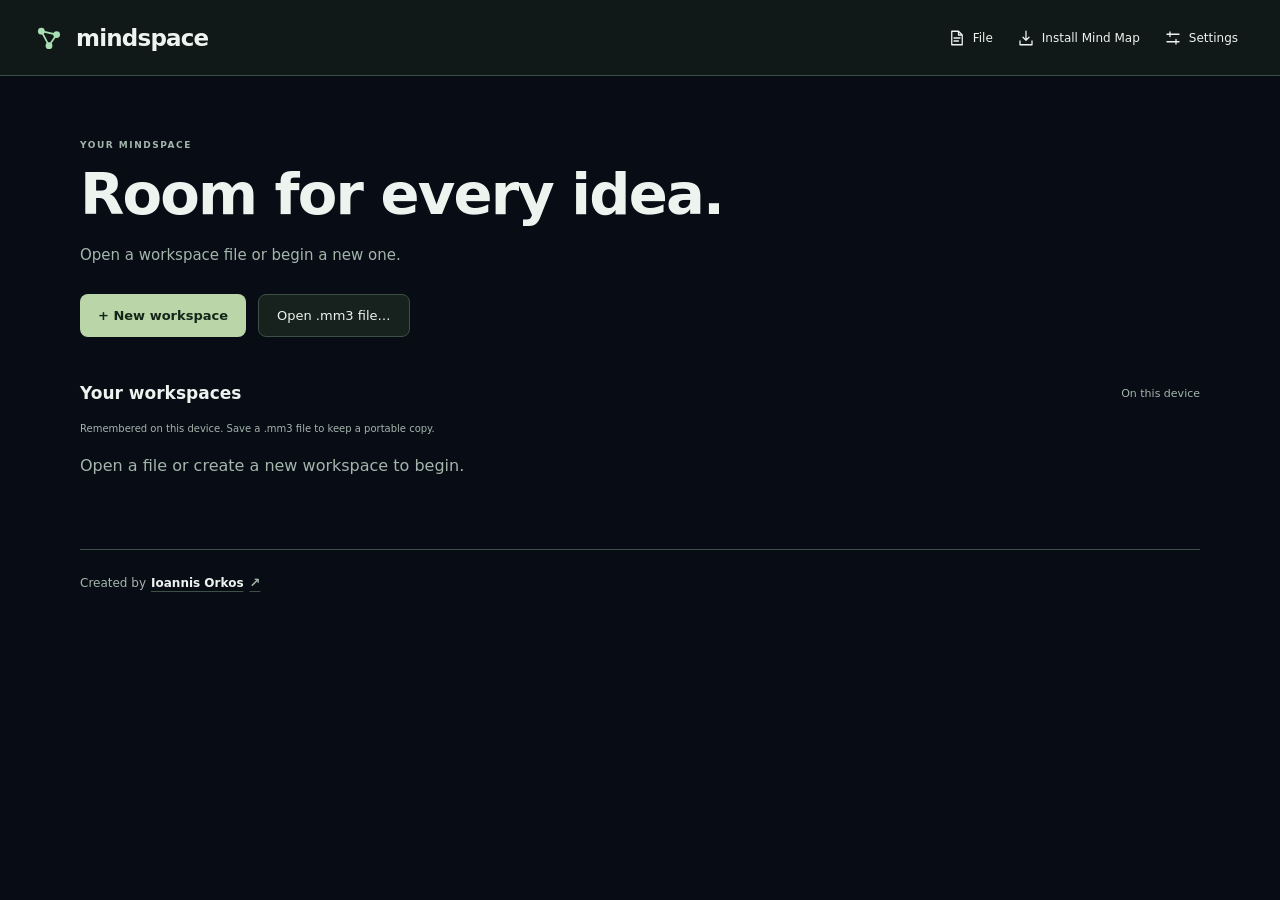
==== commit 9eacebc3: "Update the published website" ====
--- a/index.html
+++ b/index.html
@@ -9,9 +9,10 @@
     <link rel="apple-touch-icon" href="./icons/apple-touch-icon.png" />
     <meta name="apple-mobile-web-app-capable" content="yes" />
     <link rel="icon" href="./favicon.svg" type="image/svg+xml" />
-    <title>Mindspace — Personal mind map</title>
-    <script type="module" crossorigin src="./assets/index-BX7SwlVN.js"></script>
-    <link rel="stylesheet" crossorigin href="./assets/index-SrL1AKoD.css">
+    <meta name="apple-mobile-web-app-title" content="Mind Map" />
+    <title>Mindspace Mind Map</title>
+    <script type="module" crossorigin src="./assets/app-Dk0Ac5XE.js"></script>
+    <link rel="stylesheet" crossorigin href="./assets/app-CNNNqEI0.css">
   </head>
   <body>
     <div id="app"></div>
--- a/assets/app-CNNNqEI0.css
+++ b/assets/app-CNNNqEI0.css
@@ -0,0 +1 @@
+.node-preview.sticky-preview{width:var(--note-preview-width);border:1px solid var(--border);color:var(--text);background:color-mix(in srgb, var(--soft) 16%, var(--panel));border-radius:3px 3px 9px;padding:6px;box-shadow:0 8px 22px #0003}.sticky-preview.active-preview{border-color:var(--accent)}.space-note-preview .pin-node-preview,.space-note-preview .preview-notes>h3,.space-note-preview .sticky-resize{display:none}.sticky-preview>:is(.preview-header,.preview-note-header){justify-content:space-between;align-items:center;gap:4px;margin:0 0 4px;display:flex}.preview-note-header[hidden]{display:none}.space-note-preview:not(.note-icon-preview)>.preview-header{box-shadow:0 5px 8px -6px #0005}.sticky-preview .preview-title-row{flex:1;align-items:center;gap:4px;min-width:0;margin:0}.sticky-preview .node-connection-handle{flex-basis:24px;height:24px;margin:0;padding:6px}.sticky-preview .preview-actions{flex:none}.sticky-preview .preview-actions button{color:var(--muted)}.sticky-preview .preview-actions button:hover{color:var(--text);background:var(--soft)}.sticky-preview .pin-node-preview[aria-pressed=true]{color:var(--accent);background:var(--soft)}.sticky-preview .preview-title{margin:0;font-size:17px;font-weight:600}.sticky-preview .preview-summary{color:var(--muted);margin-bottom:8px}.sticky-preview.expanded-preview .preview-reading{flex-direction:column;padding:0;display:flex}.sticky-preview.expanded-preview .preview-reading>:not(.preview-expanded-content){flex:none}.sticky-preview.expanded-preview .preview-expanded-content,.sticky-preview.expanded-preview .preview-notes{flex-direction:column;flex:1;min-height:80px;display:flex}.sticky-preview.expanded-preview .preview-description{flex-direction:column;flex:1;min-height:0;padding-bottom:0;display:flex}.sticky-preview .sticky-surface{background:0 0;border:0;border-radius:0;min-height:80px;padding:4px}.sticky-preview.expanded-preview .sticky-surface{flex:1;min-height:0;max-height:none;overflow:auto;height:auto!important}.sticky-preview .sticky-note.has-note-color .sticky-surface{border-radius:3px}.sticky-preview .sticky-tools{border-top:1px solid var(--border);background:0 0;margin:0;padding:4px 0}.sticky-preview .preview-resize-handle{color:var(--muted);background:0 0}.node-preview:not(.expanded-preview) .preview-note-toolbar{display:none}.node-preview .preview-note-toolbar{padding-right:22px}.sticky-preview.has-note-color{border-top-color:var(--note-color);background:color-mix(in srgb, var(--note-color) 12%, var(--panel))}.sticky-preview .sticky-note.has-note-color .sticky-surface{background:0 0}.sticky-preview .notes-color-menu>summary{min-width:28px;min-height:28px}.sticky-preview .notes-color-swatch{width:24px;height:28px}.sticky-preview .preview-title[contenteditable=true]{cursor:text;-webkit-user-select:text;user-select:text;touch-action:auto;min-width:1ch;caret-color:var(--text);outline:none;flex:0 auto}.sticky-preview .preview-title[contenteditable=true]:focus{box-shadow:inset 0 -1px var(--accent)}.preview-title-message{flex:none}.has-preview-content-choice .preview-actions{gap:2px}.has-preview-content-choice .preview-actions .expand-node-preview{display:none}.preview-actions-divider{background:var(--border);flex:none;width:1px;height:18px;margin-inline:2px}.preview-content-picker{flex:none;align-items:center;gap:2px;display:flex}.preview-content-picker svg{fill:none;stroke:currentColor;stroke-width:1.7px;stroke-linecap:round;stroke-linejoin:round;width:16px;height:16px}.preview-content-picker button{color:var(--muted)}.preview-content-picker button:hover,.preview-content-picker button[aria-pressed=true]{color:var(--text);background:var(--soft)}.node-preview[data-preview-content]:not([data-preview-content=image]) .preview-image{display:none}.node-preview.preview-content-note:not(.expanded-preview) .sticky-surface{min-height:80px;max-height:140px;overflow:auto;height:140px!important}.node-preview.preview-content-note .preview-notes>h3{display:none}.node-preview.preview-content-note .preview-note-toolbar{display:block}.preview-content-empty{color:var(--muted);margin:0;font-size:12px;line-height:1.5}.preview-content-note .sticky-resize{display:none}.node-preview .preview-header{flex:none}.has-preview-content-choice .preview-actions{flex-wrap:nowrap}.has-preview-content-choice .preview-actions button{flex:0 0 28px}.preview-actions>button>svg{fill:none;stroke:currentColor;stroke-width:1.7px;stroke-linecap:round;stroke-linejoin:round;width:16px;height:16px}.node-preview .preview-title[contenteditable=true],.node-preview .preview-summary[contenteditable=true]{cursor:text;-webkit-user-select:text;user-select:text;touch-action:auto;caret-color:var(--text);outline:none}.node-preview .preview-summary[contenteditable=true]:empty:before{content:attr(data-placeholder);color:var(--muted);pointer-events:none}.inline-editing-preview .preview-title:focus,.inline-editing-preview .preview-summary:focus{box-shadow:inset 0 -1px var(--accent)}.inline-editing-preview .edit-node-preview{background:var(--soft)}.inline-editing-preview .preview-image{display:none}.inline-editing-preview .preview-image-editor{margin:6px 0}.node-preview-controls{border:1px solid var(--border);background:var(--panel);width:max-content;color:var(--text);pointer-events:auto;touch-action:none;-webkit-user-select:none;user-select:none;border-radius:9px;padding:5px 6px;position:absolute;box-shadow:0 5px 18px #0003}.node-preview-controls .preview-header{margin:0}.node-preview-controls .preview-actions{flex-wrap:nowrap;gap:2px}.node-preview-controls .preview-content-choice{display:flex}.node-preview-controls .preview-content-choice[hidden],.image-preview-controls :is(.edit-node-preview,.pin-node-preview){display:none}:is(.image-preview-controls,.model-preview-controls) .preview-actions>button{width:30px;height:30px;min-height:30px}:is(.image-preview-controls,.model-preview-controls) .preview-actions>button>svg{width:18px;height:18px}.node-preview.planet-node-preview:not(.sticky-preview){padding:12px}.node-preview.image-node-preview{overflow:clip}.image-node-preview .preview-title{min-width:0}.image-node-preview .preview-image-frame .image-frame-picker{margin:0}.image-node-preview .preview-image-frame .image-frame-options{justify-content:center;gap:4px}.image-preview-controls .choose-image-frame[aria-expanded=true]{color:var(--accent);background:var(--soft)}.node-preview-controls.inline-editing-preview .edit-node-preview{color:var(--accent)}.sticky-preview .preview-description{padding-bottom:0}.space-note-preview:not(.expanded-preview) .preview-header{margin-bottom:0}.space-note-preview:not(.expanded-preview):not(.note-icon-preview),.space-note-preview:not(.expanded-preview) :is(.preview-reading,.preview-expanded-content,.preview-description,.sticky-surface){overflow:clip}.space-note-preview.note-icon-preview{background:radial-gradient(circle at 30% 22%, color-mix(in srgb, var(--note-color,var(--selection-color)) 65%, white), color-mix(in srgb, var(--note-color,var(--selection-color)) 25%, var(--panel)) 75%);border-radius:50%;padding:0;overflow:visible;box-shadow:inset -4px -5px 8px #0003,0 3px 10px #0002}.space-note-preview.note-icon-preview .preview-header{display:none}.preview-note-marker{border-radius:inherit;width:100%;height:100%;color:var(--text);cursor:grab;place-items:center;display:grid;position:relative}.preview-note-marker[hidden]{display:none}.preview-note-marker:focus-visible{outline:2px solid var(--accent);outline-offset:3px}.preview-note-marker svg{fill:none;stroke:currentColor;stroke-width:1.7px;stroke-linecap:round;stroke-linejoin:round;width:24px;height:24px}.preview-note-marker-title{width:max-content;max-width:160px;color:var(--text);background:var(--panel);text-overflow:ellipsis;white-space:nowrap;border-radius:5px;padding:4px 6px;font-size:14px;font-weight:600;line-height:1.3;position:absolute;top:50%;left:calc(100% + 6px);overflow:hidden;transform:translateY(-50%);box-shadow:0 2px 6px #0003}.node-preview.link-node-preview{width:max-content;min-width:160px;color:var(--text);background:var(--panel);border:1px solid var(--border);border-radius:9px;padding:8px 10px;overflow:clip;box-shadow:0 5px 16px #0003}.link-node-preview.active-preview{border-color:var(--accent)}.link-node-preview>.preview-header{align-items:center;gap:6px;margin:0;display:flex}.link-node-preview .preview-title-row{flex:1;align-items:center;gap:6px;min-width:0;margin:0}.link-node-preview .preview-title{max-width:240px;color:var(--text);margin:0;font-size:17px;font-weight:600}.link-node-preview .preview-actions{flex:none}.link-node-preview .node-connection-handle{flex-basis:24px;height:24px;margin:0;padding:3px}.link-node-preview .node-connection-handle span{width:18px;height:18px;color:var(--accent);border:0;border-radius:0;background:0 0!important}.link-node-preview .node-connection-handle svg{fill:none;stroke:currentColor;stroke-width:1.7px;stroke-linecap:round;stroke-linejoin:round;width:18px;height:18px;display:block}.link-node-preview .preview-reading{padding:0}.link-node-preview .preview-link{margin:3px 0 0 30px;padding:0;list-style:none}.link-node-preview .preview-link a{text-overflow:ellipsis;white-space:nowrap;max-width:310px;color:var(--muted);font-size:12px;display:block;overflow:hidden}.link-node-preview .preview-link a:hover{color:var(--accent)}.workspace-edit-mode{align-items:center;min-width:0;display:inline-flex}.workspace-edit-mode select{font:inherit;border:1px solid var(--border);background:var(--panel);max-width:210px;min-height:38px;color:var(--text);border-radius:7px;padding:6px;font-size:12px}.workspace-edit-mode .sr-only{clip-path:inset(50%);width:1px;height:1px;position:absolute;overflow:hidden}.notes-reader-heading>.workspace-edit-mode{display:none}.sticky-readonly .sticky-tools,.sticky-readonly .sticky-resize,.sticky-readonly .note-image-resize,.sticky-readonly .note-image-remove{display:none!important}.notes-map-locked .notes-drag-handle,.notes-group-control[hidden],.notes-new[hidden]{display:none}[contenteditable=false].notes-inline-field,.sticky-readonly .sticky-surface{cursor:default}.note-links-reading,.note-links-editing{gap:8px;display:grid}.note-links-reading[hidden],.note-links-editing[hidden]{display:none}.note-links-error{color:var(--danger);font-size:13px}.note-links-editing input,.note-links-editing textarea{max-width:100%}#app.home-open .app-menu-actions>.workspace-edit-mode{display:none}@media (width<=1000px){.notes-reader-heading>.workspace-edit-mode{margin-left:auto;display:inline-flex}.notes-reader-heading>.workspace-edit-mode select{max-width:min(210px,65vw)}}.notes-map-locked .notes-outline li>.notes-drag-handle,.details-panel .node-detail-actions[hidden],.details-panel .node-position-control[hidden]{display:none!important}.notes-inline-field[contenteditable=false]:empty:before{content:none}.model-editor .model-file-field{color:var(--muted);align-items:center;gap:8px;margin:0 0 12px;font-size:12px;display:flex}.model-editor .model-file-name{text-overflow:ellipsis;white-space:nowrap;min-width:0;overflow:hidden}.model-editor .replace-model-file{flex:none;justify-content:center;align-items:center;width:32px;height:32px;margin-left:auto;padding:6px;display:inline-flex}.model-editor .replace-model-file svg{fill:none;stroke:currentColor;stroke-width:1.7px;width:20px;height:20px}.model-import-preview{background:var(--field);border-radius:8px;height:210px;overflow:hidden}.model-import-preview canvas{touch-action:none;cursor:grab;width:100%;height:100%;display:block}.model-import-preview canvas:active{cursor:grabbing}.model-editor .model-import-hint{color:var(--muted);margin:6px 0 14px;font-size:11px}.model-editor .model-import-size-label{justify-content:space-between;align-items:center;display:flex}.model-editor #model-import-size{padding:0}.model-editor .model-progress{color:var(--muted);margin:8px 0;font-size:12px}@media (width<=700px){.model-import-preview{height:180px}}.workspace-home.notes-home .home-intro{padding-bottom:28px}.notes-home .workspace-cards{flex-direction:column;gap:0;display:flex}.notes-home .workspace-card{border:0;border-bottom:1px solid var(--border);background:0 0;border-radius:0;flex-direction:row;align-items:center}.notes-home .workspace-card:hover{background:var(--soft)}.notes-home .workspace-card-main{justify-content:center;min-height:76px;padding:14px 12px}.notes-home .workspace-card strong{font-size:16px;line-height:1.4}.notes-home .workspace-card-count{margin-top:4px;line-height:1.4}.notes-home .workspace-card-actions{border:0;flex-wrap:nowrap;flex:none;gap:2px;padding:6px}.notes-home .workspace-card-actions button{background:0 0;border:0;border-radius:6px;place-items:center;width:44px;height:44px;min-height:44px;padding:0;display:grid}.notes-home .workspace-card-actions button:hover{background:var(--field)}.notes-home .workspace-card-actions svg{fill:none;stroke:currentColor;stroke-width:1.7px;stroke-linecap:round;stroke-linejoin:round;width:18px;height:18px}.notes-home .workspace-card button:focus-visible{outline:2px solid var(--accent);outline-offset:-3px}:root{color:#edf3ee;font-synthesis:none;text-rendering:optimizelegibility;-webkit-font-smoothing:antialiased;--lightningcss-light: ;--lightningcss-dark:initial;color-scheme:dark;background:#101918;font-family:Segoe UI,system-ui,sans-serif}*{box-sizing:border-box}body{margin:0}button,input,select{font:inherit}button{cursor:pointer}button:disabled{cursor:default;opacity:.4}button,summary{-webkit-tap-highlight-color:transparent}button:focus-visible,summary:focus-visible,a:focus-visible,canvas:focus-visible{outline-offset:4px;outline:2px solid #b6d5a2}button{color:inherit;background:0 0;border:0}.app-header-actions>button>svg,.app-menu-actions>button>svg,.workspace-file-menu>summary>svg{fill:none;stroke:currentColor;stroke-width:1.7px;stroke-linecap:round;stroke-linejoin:round;flex:0 0 18px;width:18px;height:18px}[hidden]{display:none!important}#app{flex-direction:column;height:100dvh;min-height:480px;display:flex}.toolbar{border-bottom:1px solid #ffffff10;flex-shrink:0;align-items:center;gap:24px;height:76px;padding:0 32px;display:flex}.brand{color:inherit;letter-spacing:-.8px;align-items:center;gap:10px;font-size:23px;font-weight:600;text-decoration:none;display:flex}.brand img{width:34px;height:34px}.toolbar-divider{background:#ffffff1a;width:1px;height:20px}.workspace-name{color:#93a59b;font-size:13px}.sample-badge{color:#adbbb2;border:1px solid #ffffff1a;border-radius:6px;align-items:center;gap:8px;margin-left:auto;padding:7px 11px;font-size:11px;display:flex}.sample-badge>span,.status-dot{background:#a8c98c;border-radius:50%;width:5px;height:5px;display:inline-block}.workspace{flex:1;min-height:0;position:relative;overflow:hidden}.graph{isolation:isolate;background:#070c15;position:absolute;inset:0}.graph canvas{touch-action:none;display:block}.map-heading{pointer-events:none;position:absolute;top:25px;left:36px}.eyebrow{letter-spacing:.17em;color:#8d9e90;margin:0 0 13px;font-size:9px;font-weight:600}h1{letter-spacing:-1.2px;margin:0;font-size:30px;font-weight:400}.map-heading>p:last-child{color:#889a90;margin:10px 0;font-size:12px}.node-browser{z-index:2;background:#17221eea;border:1px solid #ffffff15;border-radius:8px;width:184px;font-size:12px;position:absolute;top:29px;right:30px}.node-browser summary{cursor:pointer;padding:13px 16px;list-style:none}.node-browser summary::-webkit-details-marker{display:none}.node-browser summary span{float:right;color:#a8c98c}.node-browser ul{border-top:1px solid #ffffff10;max-height:50vh;margin:0;padding:4px 12px 12px;list-style:none;overflow:auto}.node-browser li{color:#b2c1b7;padding:7px 3px}.legend{pointer-events:none;position:absolute;bottom:33px;left:36px}.legend ul{color:#a5b5aa;gap:11px;margin:0;padding:0;font-size:11px;list-style:none;display:grid}.category-dot{border-radius:50%;width:7px;height:7px;margin-right:10px;display:inline-block}.camera-tools{background:#17221e;border:1px solid #ffffff18;border-radius:9px;align-items:center;padding:3px;display:flex;position:absolute;bottom:30px;right:30px}.camera-tools button{border-radius:5px;min-width:36px;height:36px;font-size:19px}.camera-tools button:hover{background:#ffffff0a}.camera-tools button:first-child{padding:0 12px}.camera-tools button span{vertical-align:2px;margin-left:4px;font-size:11px}#focus-center{justify-content:center;align-items:center;display:flex}.focus-icon{fill:none;stroke:currentColor;stroke-width:1.6px;stroke-linecap:round;stroke-linejoin:round;flex:0 0 20px;width:20px;height:20px}.floating-import-preview{object-fit:contain;border-radius:6px;width:100%;max-height:260px;margin:12px 0 18px;display:block}.image-source-options{gap:12px;margin-top:22px;display:grid}.image-source-options button{border:1px solid var(--border);background:var(--field);min-height:58px;color:var(--text);text-align:left;border-radius:10px;align-items:center;gap:12px;padding:14px 16px;display:flex}.image-source-options button:hover{border-color:var(--accent);background:var(--soft)}.image-source-options svg{fill:none;stroke:currentColor;stroke-width:1.7px;stroke-linejoin:round;flex:0 0 24px;width:24px;height:24px}.floating-image-handles{pointer-events:none;position:absolute;inset:0}.floating-image-resize{box-sizing:border-box;border:1px solid var(--accent);background:var(--panel);width:32px;min-width:32px;height:32px;min-height:32px;color:var(--accent);pointer-events:auto;cursor:nwse-resize;touch-action:none;border-radius:6px;place-items:center;padding:0;display:grid;position:absolute;transform:translate(-100%,-100%);box-shadow:0 2px 8px #0005}.floating-model-resize{transform:translate(-50%,-50%)}.floating-image-resize:hover,.floating-image-resize:focus-visible{background:var(--soft);outline:2px solid var(--accent);outline-offset:2px}.floating-image-resize svg{fill:none;stroke:currentColor;stroke-width:1.8px;stroke-linecap:round;stroke-linejoin:round;pointer-events:none;width:20px;height:20px}@media (pointer:coarse){.floating-image-resize{width:44px;min-width:44px;height:44px;min-height:44px}}.tool-divider{background:#ffffff15;width:1px;height:18px;margin:0 4px}.gesture-hint{color:#71877a;white-space:nowrap;pointer-events:none;font-size:10px;position:absolute;bottom:32px;left:50%;transform:translate(-50%)}.gesture-hint span{margin:0 7px}.statusbar{color:#8c9f93;border-top:1px solid #ffffff10;flex-shrink:0;justify-content:space-between;align-items:center;height:40px;padding:0 32px;font-size:10px;display:flex}.statusbar p{margin:0}.status-dot{margin-right:7px}.status-mode{letter-spacing:.12em;border-left:1px solid #ffffff1a;margin-left:22px;padding-left:22px;font-size:9px}.map-error{background:#302722;border:1px solid #a58266;border-radius:12px;width:min(90%,450px);padding:24px;line-height:1.6;position:absolute;top:40%;left:50%;transform:translate(-50%,-50%)}.node-browser li{padding:0}.node-browser li button{text-align:left;border-radius:4px;width:100%;padding:9px 6px;font-size:12px}.node-browser li button:hover,.node-browser li button[aria-pressed=true]{color:#e3f2db;background:#ffffff09}.details-panel{z-index:3;background:#17211d;border-left:1px solid #ffffff12;flex-direction:column;width:340px;display:flex;position:absolute;inset:0 0 0 auto}.details-header{justify-content:space-between;align-items:center;padding:22px 24px;display:flex}.details-header .eyebrow{margin:0}.details-header-actions{align-items:center;gap:6px;display:flex}.pin-details{border:1px solid var(--border);min-height:32px;color:var(--muted);border-radius:6px;align-items:center;gap:5px;padding:0 8px;font-size:11px;display:inline-flex}.pin-details svg{fill:none;stroke:currentColor;stroke-width:1.7px;stroke-linecap:round;stroke-linejoin:round;width:16px;height:16px}.pin-details:hover,.pin-details[aria-pressed=true]{color:var(--accent);background:var(--soft);border-color:var(--accent)}@media (width<=900px){.pin-details{min-height:42px}}.close-details{color:#a0b1a5;border-radius:6px;width:32px;height:32px;font-size:25px;line-height:1}.details-body{flex:1;min-height:0;padding:10px 28px 28px;overflow:auto}.detail-category{color:#afc0b3;align-items:center;margin:0 0 20px;font-size:11px;display:flex}.detail-category .category-dot{margin-right:8px}#detail-title{letter-spacing:-.9px;overflow-wrap:anywhere;margin:0 0 16px;font-size:32px;font-weight:400;line-height:1.2}#detail-summary{color:#b3c2b6;font-size:14px;line-height:1.7}.connection-count{color:#a9bdab;border:1px solid #ffffff13;border-radius:5px;padding:7px 10px;font-size:10px;display:inline-block}.detail-notes{border-top:1px solid #ffffff12;margin-top:25px;padding-top:24px}.detail-notes h3{margin:0 0 14px;font-size:12px;font-weight:500}#detail-description{color:#95a99a;white-space:pre-wrap;overflow-wrap:anywhere;font-size:13px;line-height:1.9}.details-footnote{color:#849a89;border-top:1px solid #ffffff0d;margin:0;padding:18px 28px;font-size:10px}.details-open .graph{right:340px}.details-open .node-browser,.details-open .camera-tools{right:370px}.details-open .gesture-hint{left:calc(50% - 170px)}@media (width<=1100px){.gesture-hint{display:none}.details-open .map-heading h1{font-size:25px}}@media (width<=900px){#app{min-height:0}.toolbar{gap:16px;height:62px;padding:0 20px}.brand{font-size:21px}.brand img{width:30px;height:30px}.workspace-name,.toolbar-divider{display:none}.map-heading{top:23px;left:22px}.map-heading h1{font-size:27px}.map-heading .eyebrow{font-size:8px}.node-browser{top:26px;right:22px}.node-browser li button{min-height:42px}.legend{bottom:90px;left:22px}.legend ul{grid-template-columns:auto auto;gap:10px 22px}.legend .eyebrow{display:none}.camera-tools{bottom:24px;right:22px}.camera-tools button{min-width:42px;height:40px}.statusbar{gap:12px;height:36px;padding:0 20px}.status-mode{display:none}.statusbar p:first-child{white-space:nowrap;text-overflow:ellipsis;overflow:hidden}.statusbar p:last-child{flex-shrink:0}.details-panel{border-top:1px solid #526448;border-left:0;border-radius:18px 18px 0 0;width:100%;height:44%;min-height:250px;inset:auto 0 0;box-shadow:0 -12px 50px #0003}.details-header{padding:12px 22px 4px}.details-body{padding:10px 24px 20px}.detail-category{margin-bottom:10px}#detail-title{margin-bottom:8px;font-size:27px}#detail-summary{margin:8px 0}.detail-notes{margin-top:12px;padding-top:14px}.details-footnote{display:none}.close-details{width:42px;height:42px}.details-open .graph{right:0}.details-open .node-browser{right:22px}.details-open .camera-tools{bottom:max(44% + 14px,264px);right:22px}.details-open .legend{display:none}}@media (width<=560px){.toolbar{padding:0 18px}.sample-badge{font-size:10px}.map-heading{top:23px;left:20px}.map-heading h1{font-size:26px}.map-heading>p:last-child{font-size:11px}.node-browser,.details-open .node-browser{width:142px;font-size:11px;top:116px;right:18px}.node-browser ul{max-height:42vh}.node-browser summary{min-height:44px}.legend{bottom:92px;left:22px}.legend ul{font-size:10px}.camera-tools{bottom:22px;right:18px}.statusbar{padding:0 18px;font-size:9px}}@media (height<=600px) and (width<=900px){.toolbar{height:50px}.map-heading{top:18px}.map-heading h1{font-size:23px}.map-heading .eyebrow,.map-heading>p:last-child,.legend{display:none}.node-browser{width:155px;top:12px}.node-browser ul{max-height:45vh}.camera-tools{bottom:12px}.details-panel{border-top:0;border-left:1px solid #ffffff15;border-radius:0;width:310px;height:100%;min-height:0;inset:0 0 0 auto}.details-open .graph{right:310px}.details-open .map-heading{display:none}.details-open .node-browser{top:12px;right:330px}.details-open .camera-tools{bottom:12px;right:330px}}.sr-only{clip:rect(0,0,0,0);white-space:nowrap;border:0;width:1px;height:1px;padding:0;position:absolute;overflow:hidden}#workspace-menu{align-items:center;gap:6px;min-width:0;display:flex}#workspace-select{color:#c0cec3;text-overflow:ellipsis;background:0 0;border:0;max-width:230px;padding:8px;font-size:13px}#workspace-select option{background:#17211d}.form-dialog{color:#edf3ee;background:#17211d;border:1px solid #536849;border-radius:16px;width:min(440px,100% - 32px);max-height:90dvh;padding:28px}.form-dialog::backdrop{-webkit-backdrop-filter:blur(5px);backdrop-filter:blur(5px);background:#07100cb8}.form-dialog h2{margin:0 0 26px;font-size:25px;font-weight:400}.form-dialog label{color:#b1c2b6;margin:16px 0 8px;font-size:12px;display:block}.form-dialog input,.form-dialog select,.form-dialog textarea{color:#edf3ee;width:100%;font:inherit;background:#0f1a15;border:1px solid #3b4e41;border-radius:6px;padding:11px;font-size:13px}.form-dialog textarea{resize:vertical;min-height:90px}.form-error{color:#f2b09b;font-size:12px}.form-actions{justify-content:flex-end;align-items:center;gap:12px;margin-top:25px;display:flex}.form-actions button{border-radius:6px;padding:11px 16px;font-size:12px}.primary-button{color:#18231b;background:#bad5a8;font-weight:600}.empty-map{color:#94aa9b;text-align:center;pointer-events:none;position:absolute;top:42%;left:50%;transform:translate(-50%,-50%)}.notification{pointer-events:none;z-index:6;background:#302722;border:1px solid #9d7958;border-radius:8px;max-width:90%;padding:12px 18px;font-size:12px;position:absolute;bottom:85px;left:50%;transform:translate(-50%)}@media (width<=700px){.toolbar{gap:10px}.brand span{display:none}#workspace-select{max-width:160px;padding-left:0;font-size:12px}.sample-badge{padding:7px;font-size:9px}}@media (width<=390px){#workspace-select{max-width:120px}}.node-preview{z-index:1;touch-action:none;-webkit-user-select:none;user-select:none;cursor:grab;width:234px;max-width:calc(100% - 16px);box-shadow:0 15px 45px #0005;box-shadow:0 0 0 3px color-mix(in srgb, var(--selection-color,var(--accent)) 28%, transparent), 0 15px 45px #0005;background:#203128f5;border:2px solid #789068;border-radius:12px;padding:17px 18px 13px;animation:.18s ease-out open-preview;position:absolute}.node-preview:active{cursor:grabbing}.preview-kicker{color:#a5bc9b;letter-spacing:.14em;margin:0 26px 10px 0;font-size:8px}.preview-title{overflow-wrap:anywhere;margin:0 25px 9px 0;font-size:16px;font-weight:500;line-height:1.35}.preview-summary{color:#bdcdbf;-webkit-line-clamp:3;-webkit-box-orient:vertical;margin:0;font-size:11px;line-height:1.6;display:-webkit-box;overflow:hidden}.preview-hint{color:#8aa28e;margin:14px 0 0;font-size:8px}.open-node-notes{color:#cde5b9;border-radius:6px;width:34px;height:34px;font-size:22px;position:absolute;top:8px;right:9px}.open-node-notes:hover{background:#ffffff0d}@keyframes open-preview{0%{opacity:0;scale:.9}to{opacity:1;scale:1}}@media (prefers-reduced-motion:reduce){.node-preview{animation:none}}.edit-node-button{color:#c4dab7;border:1px solid #637854;border-radius:6px;margin:14px 0 0;padding:10px 14px;font-size:11px;display:block}.node-editor{width:min(510px,100% - 32px)}#node-summary{min-height:65px}.resources-editor{border-top:1px solid #ffffff16;margin-top:22px;padding-top:18px}.resources-editor summary{cursor:pointer;color:#c6d7be;font-size:13px}.link-editor-row{border:1px solid #3e5342;border-radius:8px;margin:18px 0 8px;padding:4px 14px 14px}.link-editor-row legend{color:#8da890;padding:0 6px;font-size:10px}.link-editor-row textarea{min-height:65px}.add-resource,.remove-resource{color:#c7dbb9;padding:8px 0;font-size:11px}.remove-resource{color:#cfa89c}#node-resources{border-top:1px solid #ffffff12;margin-top:25px;padding-top:20px}#node-resources h3{margin:0 0 14px;font-size:12px;font-weight:500}.resource-card{color:#d8e7cf;border:1px solid #3c5140;border-radius:9px;margin:12px 0;padding:14px;text-decoration:none;display:block}.resource-card:hover{background:#ffffff04;border-color:#8da876}.resource-domain{color:#93ac92;overflow-wrap:anywhere;margin-bottom:8px;font-size:9px;display:block}.resource-card strong{overflow-wrap:anywhere;font-size:13px;font-weight:500;display:block}.resource-card p{color:#a7bbaa;white-space:pre-wrap;overflow-wrap:anywhere;margin-bottom:0;font-size:11px;line-height:1.7}.preview-link{color:#c9e0b7;margin:12px 0 0;padding:0;font-size:10px;text-decoration:none;list-style:none;display:block;overflow:hidden}.preview-link .resource-link-row{color:inherit;white-space:normal;overflow-wrap:anywhere;padding:2px 0;text-decoration:none;display:block}.preview-link .resource-link-row:hover{text-decoration:underline}.node-options{margin-top:18px}.node-options summary{cursor:pointer;color:var(--text);font-size:13px}.image-editor{border-top:1px solid #ffffff16;margin-top:22px;padding-top:18px}.image-editor summary{cursor:pointer;color:#c6d7be;font-size:13px}.floating-image-editor{border-top:1px solid var(--border);margin-top:22px;padding-top:18px}.floating-image-editor summary{cursor:pointer;color:var(--accent);font-size:13px}.field-hint{color:#8fa593;font-size:10px;line-height:1.6}.form-dialog .checkbox-label{align-items:center;gap:10px;display:flex}.form-dialog .checkbox-label input{width:auto}.preview-image{object-fit:cover;border-radius:7px;width:72px;height:48px;margin:10px 0 12px;display:block}.preview-link,.preview-hint{clear:both}#detail-image{object-fit:contain;background:#0d1812;border-radius:10px;width:100%;max-height:220px;margin:18px 0;display:block}.preview-title-row{align-items:flex-start;gap:6px;margin-left:-8px;display:flex}.preview-title-row .preview-title{margin-right:20px}.node-connection-handle{cursor:crosshair;touch-action:none;border-radius:50%;flex:0 0 28px;height:28px;margin-top:-3px;padding:7px}.node-connection-handle span{background:#a8c98c;border:2px solid #d8e5cf;border-radius:50%;width:12px;height:12px;display:block}.node-connection-handle:hover{background:#ffffff18}.connection-tools{pointer-events:none;z-index:4;position:absolute;inset:0}.connection-wire{width:100%;height:100%;position:absolute;overflow:hidden}.connection-wire path{fill:none;stroke:#c3d4b4;stroke-width:2px;stroke-dasharray:6 5}.connection-wire path.valid-target{stroke:#d5ffac;stroke-width:3px;stroke-dasharray:none}.connection-menu{pointer-events:auto;background:#263328;border:1px solid #c7a77b;border-radius:10px;width:230px;max-width:calc(100% - 16px);padding:14px;position:absolute;box-shadow:0 8px 30px #0006}.connection-menu p{color:#d8e1d4;overflow-wrap:anywhere;margin:0 20px 12px 0;font-size:11px}.delete-connection{color:#ffceab;border:1px solid #a37a60;border-radius:5px;padding:9px 12px;font-size:12px}.dismiss-connection{font-size:20px;position:absolute;top:6px;right:7px}.connection-hint{color:#dfebd7;pointer-events:auto;background:#24342a;border:1px solid #728567;border-radius:9px;align-items:center;gap:12px;width:max-content;max-width:calc(100% - 32px);padding:12px 14px;font-size:12px;display:flex;position:absolute;bottom:80px;left:50%;transform:translate(-50%)}.cancel-connection{color:#c6dab7;flex-shrink:0;text-decoration:underline}@media (width<=900px){.connection-hint{top:176px;bottom:auto}}.manage-categories{color:#c6d9bb;background:#17221e;border:1px solid #5f7554;border-radius:8px;width:100%;padding:11px;font-size:12px}.delete-category{color:#ffceab;border:1px solid #a37a60;border-radius:6px;margin-top:18px;padding:9px 12px}.legend ul{pointer-events:auto;max-height:min(230px,30vh);overflow-y:auto}.legend li{white-space:nowrap;text-overflow:ellipsis;max-width:180px;overflow:hidden}.category-editor-list{flex-wrap:wrap;gap:8px;max-height:180px;margin:20px 0 12px;padding:0;list-style:none;display:flex;overflow:auto}.category-editor-list button{overflow-wrap:anywhere;text-align:left;border:1px solid #43593d;border-radius:7px;max-width:100%;padding:10px 12px;font-size:12px}.category-editor-list button[aria-pressed=true]{background:#31432b;border-color:#bbd6a4}.new-category{color:#c7dfb7;padding:8px 0;font-size:12px}.category-editor h3{border-top:1px solid #ffffff15;margin:20px 0 8px;padding-top:20px;font-size:15px;font-weight:500}#category-color{cursor:pointer;width:80px;height:44px;padding:4px}@media (width<=380px){.camera-tools button span{display:none}}.node-position-control{color:#c0d3b8;cursor:pointer;align-items:center;gap:7px;margin-top:14px;font-size:12px;display:flex}.node-pinned{accent-color:#b8d59f;margin:0}.pin-hint{margin-top:6px}#open-settings{color:#c3d6b8;flex-shrink:0;padding:0;font-size:20px}#open-settings:hover{background:#27352c}.hide-category-legend .legend{display:none}.category-filters{border:0;border-top:1px solid #ffffff16;margin:24px 0 0;padding:12px 0 16px}.category-filters legend{color:#d3e2c9;padding:0 8px 0 0;font-size:13px}.category-filter-list{max-height:180px;overflow-y:auto}.category-filter-list .category-dot{flex-shrink:0;margin-right:0}.show-all-categories{color:#bfdaa8;padding:10px 0 0;font-size:11px}.view-settings .checkbox-label{font-size:12px;line-height:1.5}.view-settings input[type=checkbox]{accent-color:#b7d39f}@media (width<=390px){#workspace-select{max-width:108px}.toolbar{gap:8px}}.replay-entrance{color:#c1dbae;border:1px solid #637e55;border-radius:7px;width:100%;margin-top:16px;padding:11px;font-size:12px;display:block}.camera-tools .view-mode-button{padding:0 8px;font-size:11px;font-weight:600}.camera-tools .view-mode-button[aria-pressed=true]{color:#efffe8;background:#385047}.camera-tools #open-groups{white-space:nowrap;padding:0 10px;font-size:11px}.group-labels{pointer-events:none;z-index:0;position:absolute;inset:0;overflow:hidden}.group-bubble-caption{border-left:2px solid var(--group-color);pointer-events:none;touch-action:none;-webkit-user-select:none;user-select:none;background:#0a1422d9;border-radius:0 9px 9px 0;flex-direction:column;align-items:flex-start;gap:5px;max-width:184px;padding:8px 11px;display:flex;position:absolute;box-shadow:0 4px 18px #0002}.bubble-title-drag-surface{pointer-events:none;touch-action:none;cursor:default;position:absolute;z-index:0!important}.bubble-title-drag-surface[hidden]{display:none}.bubble-title-drag-surface.editable-group{pointer-events:auto}.bubble-title-drag-surface.draggable-group{cursor:grab}.group-bubble-caption.background-globe{opacity:.45;filter:blur(1.3px);pointer-events:none}.group-bubble-caption.selected{box-shadow:0 0 0 1px color-mix(in srgb, var(--group-color) 55%, transparent), 0 4px 18px #0003;background:#162438ee;border-left-width:3px}.selection-actions{position:absolute;bottom:82px;right:30px}.selection-actions button{border:1px solid var(--border);color:var(--text);background:var(--panel);border-radius:7px;align-items:center;gap:7px;padding:9px 12px;font-size:11px;display:inline-flex}.selection-actions button:hover{border-color:var(--accent)}.spread-icon{fill:none;stroke:currentColor;stroke-width:1.6px;stroke-linecap:round;stroke-linejoin:round;flex:0 0 16px;width:16px;height:16px}.group-bubble-caption[hidden]{display:none}.globe-heading{align-items:center;gap:6px;width:100%;display:flex}.leave-globe{pointer-events:auto;color:#c5d4e8;border-radius:5px;flex:0 0 26px;width:26px;height:26px;margin:-3px -5px -3px 0;padding:0;font-size:20px;line-height:1}.leave-globe:hover,.leave-globe:focus-visible{color:#fff;background:#ffffff16}.globe-title{text-overflow:ellipsis;white-space:nowrap;color:#edf4ff;flex:1;min-width:0;max-width:100%;font-size:12px;font-weight:700;line-height:1.35;overflow:hidden}.globe-actions{white-space:nowrap;align-items:center;gap:9px;display:flex}.explore-globe{pointer-events:auto;min-height:24px;color:var(--group-color);text-align:left;padding:3px 0;font-size:10px;font-weight:600}.explore-globe:hover,.explore-globe:focus-visible{color:#fff;text-decoration:underline}@media (width<=600px){.group-bubble-caption{max-width:144px;padding:7px 9px}}.group-editor{width:min(480px,100% - 28px)}.group-editor h2{margin-bottom:16px}.form-dialog .settings-section{border:1px solid var(--border);border-radius:8px;min-width:0;margin:12px 0 0;padding:0}.settings-section>summary{cursor:pointer;min-height:44px;color:var(--text);padding:12px;font-size:13px;font-weight:600}.settings-section[open]>summary{border-bottom:1px solid var(--border);background:var(--soft);border-radius:7px 7px 0 0}.settings-section-content{padding:0 12px 12px}.settings-section-content>.field-hint:last-child{margin-bottom:0}.group-members{border:0;border-top:1px solid #ffffff1a;min-width:0;margin:20px 0 0;padding:12px 0 0}.group-members legend{color:#c8dac0;padding-right:8px;font-size:12px}#group-selection-count{color:#91b6b9;font-size:10px}.group-selection-actions,.group-existing-actions{flex-wrap:wrap;gap:12px;margin:8px 0 12px;display:flex}.group-selection-actions button,.group-existing-actions button{border:1px solid #526951;border-radius:6px;padding:9px 10px;font-size:11px}.group-node-list{max-height:min(210px,27dvh);margin-top:8px;overflow-y:auto}.group-node-list .checkbox-label{min-height:40px;margin:0;padding:8px 4px}.group-node-list .checkbox-label span{overflow-wrap:anywhere;min-width:0}.group-node-list input{accent-color:#b7d39f;flex-shrink:0}.group-node-list label:has(input:disabled){opacity:.45}#ungroup{color:#ffceab;border-color:#926f53}@media (width<=1550px){.gesture-hint{display:none}}@media (width<=700px){.camera-tools{gap:1px;max-width:calc(100% - 24px)}.camera-tools button{min-width:34px}.camera-tools .tool-divider{margin:0 2px}.group-editor{padding:22px}}.node-selection-box{z-index:5;pointer-events:none;background:#67baf322;border:1px solid #88c8ef;position:absolute;box-shadow:0 0 0 1px #08172733}.group-frame{pointer-events:none;border:1px solid #638f96;border-radius:7px;position:absolute}.group-frame.selected,.group-frame.manipulating{border-color:#a4d2d9}.group-frame-heading{touch-action:none;-webkit-user-select:none;user-select:none;transform-origin:0 0;pointer-events:auto;background:#14242e;border:1px solid #45656c;border-radius:5px;align-items:center;width:max-content;max-width:none;padding:3px 5px;display:flex;position:absolute;top:0;left:8px;transform:translateY(-50%)}.group-frame-heading.draggable-group,.group-bubble-caption.draggable-group{cursor:grab}.group-frame-heading.draggable-group:active,.group-bubble-caption.manipulating{cursor:grabbing}.group-frame-heading:focus-visible,.group-bubble-caption:focus-visible{outline:2px solid var(--accent);outline-offset:2px}.group-frame button{color:#c3e0e4;min-height:28px;padding:5px 8px;font-size:10px}.group-frame-heading button{min-height:34px;padding:7px 10px;font-size:14px}.group-drag-handle{cursor:grab;touch-action:none;-webkit-user-select:none;user-select:none;text-align:left;white-space:nowrap;text-overflow:ellipsis;flex:1;min-width:0;max-width:280px;font-weight:600;overflow:hidden}.group-drag-handle:active{cursor:grabbing}.group-frame .arrange-group{color:#a9c5c9;border-left:1px solid #45656c;flex-shrink:0;font-size:12px}.group-frame .focus-group{border-left:1px solid var(--border);flex-shrink:0;justify-content:center;align-items:center;display:inline-flex}.group-frame .focus-group[aria-pressed=true]{color:var(--accent);background:var(--field)}.group-frame .focus-group svg{fill:none;stroke:currentColor;stroke-width:1.7px;width:17px;height:17px}.group-frame .group-position-lock{flex-basis:34px;width:34px;height:34px;padding:7px}.group-frame .resize-group{color:#bedce2;pointer-events:auto;cursor:nwse-resize;touch-action:none;-webkit-user-select:none;user-select:none;background:#13232cd9;border-radius:7px;width:32px;height:32px;padding:5px;font-size:21px;position:absolute;bottom:-10px;right:-10px}.preview-title{color:#f4f8f3;font-size:17px;font-weight:700;line-height:1.4}.preview-summary{color:#dce8dd;font-size:13px;font-weight:600;line-height:1.65}.preview-kicker{color:#baceb0;font-size:9px;font-weight:600}.preview-link{color:#dcf0cd;font-size:12px;font-weight:600;line-height:1.5}.preview-hint{color:#a4b9a7;font-size:9px}.preview-image{object-fit:contain;width:100%;height:auto}.node-preview{max-height:calc(100% - 16px);overflow-y:auto}#detail-title{color:#f4f8f3;font-weight:700;line-height:1.25}#detail-summary{color:#d4e2d7;font-size:15px;font-weight:600;line-height:1.7}#detail-description{color:#c4d4c9;font-size:15px;font-weight:450;line-height:1.8}.detail-notes h3,#node-resources h3{color:#e7efe3;font-size:13px;font-weight:650}.detail-category{font-size:12px;font-weight:600}.details-body .field-hint{color:#adc2b1;font-size:12px;line-height:1.6}.resource-card strong{font-size:14px;font-weight:650}.resource-card p{color:#c3d5c7;font-size:13px;line-height:1.7}.resource-domain{color:#b1c8b0;font-size:11px}.node-details-controls{border-top:1px solid var(--border);margin-top:24px;padding-top:16px}.node-detail-actions{align-items:stretch;gap:8px;margin-top:14px;display:flex}.node-detail-actions>button{flex:1;min-height:40px;margin:0;padding:10px 12px;font-size:12px;line-height:18px}.danger-button{color:#ffc1b5;border:1px solid #99554b;border-radius:6px;padding:8px 12px}.delete-node-description{overflow-wrap:anywhere;line-height:1.6}.group-theme-picker{align-items:center;gap:10px;margin:8px 0 16px;display:flex}.group-theme-picker input[type=color]{width:44px;height:34px;margin:0;padding:3px}.group-theme-picker [data-theme]{background:var(--swatch);border:2px solid #ffffff40;border-radius:50%;width:26px;height:26px;min-height:0;padding:0}.group-existing-actions{flex-wrap:wrap}.group-frame{border-color:var(--group-color);background:color-mix(in srgb, var(--group-color) 3%, transparent)}.group-frame.selected,.group-frame.manipulating{border-color:var(--group-color);box-shadow:0 0 0 1px color-mix(in srgb, var(--group-color) 45%, transparent)}.group-frame-heading{border-color:color-mix(in srgb, var(--group-color) 60%, #14242e)}.group-frame button{color:var(--group-color)}.group-2d-shortcut{pointer-events:auto;border:1px solid color-mix(in srgb, var(--group-color) 55%, transparent);color:var(--group-color);background:0 0;border-radius:5px;min-height:24px;padding:3px 7px;font-size:10px;font-weight:700}.group-2d-shortcut:hover,.group-2d-shortcut:focus-visible{color:#fff;background:#ffffff12}.world-labels{pointer-events:none;z-index:1;position:absolute;inset:0;overflow:hidden}.world-labels>.node-previews,.world-labels>.group-labels{z-index:auto}.compact-node-labels{pointer-events:none;position:absolute;inset:0}.compact-node-label{pointer-events:auto;cursor:grab;position:absolute}.node-previews{pointer-events:none;z-index:1;position:absolute;inset:0;overflow:hidden}.node-previews .node-preview{pointer-events:auto}.preview-header{justify-content:space-between;align-items:center;gap:8px;margin:-7px -9px 8px 0;display:flex}.preview-actions{align-items:center;gap:3px;display:flex}.preview-actions button{border-radius:6px;place-items:center;width:28px;height:28px;min-height:28px;padding:0;display:grid;position:static}.pin-node-preview{color:var(--accent)}.pin-node-preview svg{fill:none;stroke:currentColor;stroke-width:1.7px;stroke-linecap:round;stroke-linejoin:round;width:16px;height:16px}.pin-node-preview[aria-pressed=true]{background:color-mix(in srgb, var(--selection-color) 20%, transparent)}.pin-node-preview:hover{background:#ffffff14}.preview-title-row .preview-title{flex:1;margin-right:0}.drag-axis-hint{pointer-events:none;z-index:5;border:1px solid var(--accent);background:var(--panel,#17221e);color:var(--text,#edf3ee);border-radius:6px;padding:5px 9px;font-size:11px;font-weight:700;position:absolute}.globe-title{pointer-events:auto;text-align:left;border-radius:3px;min-width:24px;min-height:28px;padding:2px 0}.globe-title:hover{color:#fff;text-underline-offset:3px;text-decoration:underline}.node-context-menu{z-index:30;border:1px solid var(--border);background:var(--panel);width:224px;max-width:calc(100vw - 16px);max-height:calc(100dvh - 16px);color:var(--text);border-radius:10px;padding:6px;position:fixed;overflow-y:auto;box-shadow:0 12px 38px #0006}.node-context-heading{color:var(--muted);text-overflow:ellipsis;white-space:nowrap;margin:5px 8px 8px;font-size:11px;font-weight:650;overflow:hidden}.node-context-menu button{text-align:left;border-radius:5px;width:100%;min-height:36px;padding:8px 10px;font-size:12px;display:block}.node-context-menu button:hover,.node-context-menu button:focus-visible{background:var(--soft)}.node-context-menu .context-danger{color:var(--danger);border-top:1px solid var(--border);margin-top:4px}.edit-node-preview{color:var(--accent)}.edit-node-preview svg{fill:none;stroke:currentColor;stroke-width:1.7px;stroke-linecap:round;stroke-linejoin:round;width:16px;height:16px}.preview-image-editor{margin:10px 0}.preview-image-label{color:var(--muted);margin-bottom:5px;font-size:11px;font-weight:600;display:block}.preview-image-drop{border:1px dashed var(--border);background:var(--field);width:100%;min-height:52px;color:var(--muted);border-radius:6px;flex-direction:column;justify-content:center;align-items:center;gap:7px;padding:10px;font-size:11px;display:flex}.preview-image-drop:hover,.image-drag-over .preview-image-drop{border-color:var(--accent);background:var(--soft);color:var(--text)}.preview-image-draft{object-fit:contain;border-radius:4px;width:auto;max-width:100%;height:auto;max-height:96px;display:block}.preview-image-meta{align-items:start;gap:8px;margin-top:5px;display:flex}.preview-image-meta p{color:var(--muted);flex:1;margin:0;font-size:10px;line-height:1.5}.remove-preview-image{color:var(--danger);padding:2px;font-size:11px}.node-browser{width:266px}.node-browser-bar{align-items:center;gap:5px;min-height:44px;padding:5px 7px;display:flex}.node-search-icon,.toggle-node-list svg,.open-listed-note svg,.focus-listed-group svg{fill:none;stroke:currentColor;stroke-width:1.7px;stroke-linecap:round;flex:none;width:17px;height:17px}.node-search-icon{color:var(--muted);margin-left:3px}.node-search-input{width:100%;min-width:0;color:var(--text);font:inherit;background:0 0;border:0;border-radius:4px;flex:1;padding:7px 3px;font-size:12px}.node-search-input::-webkit-search-cancel-button{display:none}.node-search-input::placeholder{color:var(--muted);opacity:1}.node-browser-bar button{width:28px;height:30px;color:var(--accent);border-radius:4px;flex:none;place-items:center;display:grid}.node-browser-bar button:hover,.toggle-node-list[aria-expanded=true]{background:var(--soft)}.node-search-results{border:1px solid var(--border);background:var(--panel);border-radius:8px;width:max(100%,240px);max-width:calc(100vw - 36px);animation:.14s ease-out search-list-in;position:absolute;top:calc(100% + 5px);right:-1px;box-shadow:0 12px 35px #0004}.node-search-status{color:var(--muted);margin:0;padding:11px 12px;font-size:11px}.node-browser .node-search-results ul{border-color:var(--border);max-height:min(42vh,350px);padding:4px 7px 7px}.node-search-results button span{overflow-wrap:anywhere;font-weight:600;display:block}.node-search-results button small{-webkit-line-clamp:2;color:var(--muted);-webkit-box-orient:vertical;margin-top:4px;font-size:11px;line-height:1.5;display:-webkit-box;overflow:hidden}.node-list-row{align-items:stretch;gap:2px;display:flex}.node-browser .node-list-row>.node-list-title{flex:1;width:auto;min-width:0}.node-browser .node-list-row>.open-listed-note{width:36px;color:var(--accent);flex:0 0 36px;place-items:center;padding:6px;display:grid}.node-browser .node-browser-group>summary{min-height:40px;color:var(--text);align-items:center;gap:8px;padding:10px 6px;font-weight:650;display:flex}.node-browser-group>summary:before{content:"›";font-size:18px}.node-browser-group[open]>summary:before{transform:rotate(90deg)}.node-browser .node-browser-group>summary span{float:none;color:inherit;overflow-wrap:anywhere}.node-browser .node-browser-group>summary .node-group-count{color:var(--muted);margin-left:auto;font-size:11px;font-weight:400}.node-browser .node-browser-group>summary .focus-listed-group{width:32px;min-height:32px;color:var(--accent);flex:0 0 32px;place-items:center;padding:6px;display:grid}@media (pointer:coarse){.node-browser .node-browser-group>summary .focus-listed-group{flex-basis:44px;width:44px;min-height:44px}}.node-browser .node-search-results .node-browser-group>ul{border:0;max-height:none;padding:0 0 5px 12px;overflow:visible}@keyframes search-list-in{0%{opacity:0;transform:translateY(-3px)}to{opacity:1;transform:translateY(0)}}@media (width<=700px){.node-browser,.details-open .node-browser{width:190px;max-width:calc(100% - 170px)}.node-search-icon{display:none}}@media (prefers-reduced-motion:reduce){.node-search-results{animation:none}}.node-duplicate-ghost{z-index:10;pointer-events:none;border:1px dashed var(--accent);background:var(--panel);color:var(--text);border-radius:6px;padding:8px 12px;font-size:12px;position:absolute;box-shadow:0 6px 18px #0004}.connection-distances{pointer-events:none;z-index:0;position:absolute;inset:0}.connection-distances span{color:var(--muted);background:color-mix(in srgb, var(--map-bg) 78%, transparent);opacity:.65;white-space:nowrap;border-radius:3px;padding:2px 4px;font-size:10px;position:absolute;transform:translate(-50%,-50%)}.preview-header .preview-kicker{text-overflow:ellipsis;white-space:nowrap;min-width:0;overflow:hidden}.expand-node-preview{color:var(--accent)}.expand-node-preview svg{fill:none;stroke:currentColor;stroke-width:1.7px;stroke-linecap:round;width:16px;height:16px}.expand-node-preview[aria-pressed=true]{background:var(--soft)}.node-preview.expanded-preview{flex-direction:column;min-height:180px;display:flex;overflow:hidden}.expanded-preview .preview-header{flex:none}.expanded-preview .preview-reading{flex:1;min-height:0;padding:0 3px 18px 0;overflow:auto}.expanded-preview .preview-summary{-webkit-line-clamp:unset;display:block;overflow:visible}.expanded-preview .preview-link{display:none}.preview-expanded-content h3{color:var(--muted);margin:16px 0 8px;font-size:12px;font-weight:700}.preview-description{white-space:pre-wrap;overflow-wrap:anywhere;margin:0;font-size:14px;line-height:1.65}.preview-notes,.preview-resources{-webkit-user-select:text;user-select:text;cursor:text}.preview-resize-handle{cursor:nwse-resize;touch-action:none;width:24px;height:24px;color:var(--accent);background:var(--panel);z-index:2;border-radius:3px;position:absolute;bottom:2px;right:2px}.preview-more-fields{border-top:1px solid var(--border);margin-top:10px;padding-top:10px}.preview-more-fields>summary{cursor:pointer;color:var(--accent);font-size:12px;font-weight:600}.preview-link-editor .resources-editor{border:0;margin-top:8px;padding:0}.preview-link-editor .resources-editor>summary{display:none}.preview-link-editor .link-editor-row{border-radius:5px;min-width:0;padding:8px}.preview-link-editor legend{color:var(--muted);font-size:11px}.preview-link-editor .add-resource,.preview-link-editor .remove-resource{padding:6px 0;font-size:11px}.quick-group-dialog{width:340px}.orbit-anchor-marker{z-index:1;width:36px;height:36px;color:var(--accent);background:color-mix(in srgb, var(--map-bg) 78%, transparent);pointer-events:none;border:1px solid #0000;border-radius:50%;padding:2px;position:absolute;transform:translate(-50%,-50%)}.orbit-anchor-marker svg{fill:none;stroke:currentColor;stroke-width:1.5px;width:100%;height:100%;display:block}.group-position-lock{width:30px;height:30px;color:var(--muted);pointer-events:auto;border-radius:5px;flex:0 0 30px;justify-content:center;align-items:center;padding:5px;display:inline-flex}.group-position-lock svg{fill:none;stroke:currentColor;stroke-width:1.7px;stroke-linecap:round;stroke-linejoin:round;width:16px;height:16px}.group-position-lock[aria-pressed=true]{color:var(--text);background:color-mix(in srgb, var(--group-color) 18%, transparent)}.group-position-lock:hover:not(:disabled){background:var(--field)}.group-position-lock:focus-visible{outline:2px solid var(--accent);outline-offset:1px}.group-position-lock:disabled{cursor:default}@media (pointer:coarse){.group-position-lock,.group-frame .group-position-lock{flex-basis:40px;width:40px;height:40px}}.file-save-indicator{color:#e66b6b;flex:none;justify-content:center;align-items:center;width:24px;height:24px;margin-left:4px;display:inline-flex}.file-save-dot{background:currentColor;border-radius:50%;width:9px;height:9px}#save-status .file-saving-icon{fill:none;stroke:currentColor;stroke-width:2.5px;stroke-linecap:round;width:16px;height:16px;display:none}.file-save-indicator[data-state=saved]{color:#269d65}.file-save-indicator[data-state=saving]{color:var(--accent)}.file-save-indicator[data-state=saving] .file-save-dot{display:none}#save-status[data-state=saving] .file-saving-icon{animation:.9s linear infinite file-save-spin;display:block}.toolbar>.file-save-indicator{order:1}@keyframes file-save-spin{to{transform:rotate(360deg)}}@media (prefers-reduced-motion:reduce){#save-status[data-state=saving] .file-saving-icon{animation:none}}:root{--app-bg:#101918;--map-bg:#070c15;--panel:#17221e;--field:#101b17;--node-card:#18251f;--text:#edf3ee;--muted:#a4b5ab;--border:#3c5045;--accent:#bad5a8;--accent-ink:#152619;--soft:#263b2d;--danger:#ffc1b5;color:var(--text);background:var(--app-bg);--lightningcss-light: ;--lightningcss-dark:initial;color-scheme:dark}:root[data-theme=ocean]{--app-bg:#111c2a;--map-bg:#07101d;--panel:#1a2b3e;--field:#122235;--node-card:#1b2e43;--border:#3f5b76;--muted:#acc1d4;--accent:#91c5ed;--accent-ink:#102839;--soft:#254763}:root[data-theme=plum]{--app-bg:#211828;--map-bg:#100b19;--panel:#2f223b;--field:#241a2e;--node-card:#30253d;--border:#685079;--muted:#c4b2cf;--accent:#d2b0ef;--accent-ink:#2b173a;--soft:#493258}:root[data-theme=amber]{--app-bg:#241d18;--map-bg:#120f0d;--panel:#342b22;--field:#261f19;--node-card:#372e24;--border:#705d44;--muted:#cdbda7;--accent:#ebc18a;--accent-ink:#30200d;--soft:#4e3b23}:root[data-appearance=light]{--app-bg:#f3f6f2;--map-bg:#e8eee8;--panel:#fff;--field:#f4f7f3;--node-card:#fff;--text:#18291f;--muted:#52685a;--border:#becdbf;--accent:#32694a;--accent-ink:#fff;--soft:#dfebdf;--danger:#9c302d;--lightningcss-light:initial;--lightningcss-dark: ;color-scheme:light}:root[data-appearance=light][data-theme=ocean]{--app-bg:#f0f5fa;--map-bg:#e7eef6;--field:#f0f5fa;--text:#142b40;--muted:#526c83;--border:#b7c9db;--accent:#246595;--soft:#dae9f5}:root[data-appearance=light][data-theme=plum]{--app-bg:#f6f1f9;--map-bg:#eee6f3;--field:#f6f1fa;--text:#302039;--muted:#705e7b;--border:#cfbddb;--accent:#7b439d;--soft:#eddef5}:root[data-appearance=light][data-theme=amber]{--app-bg:#faf5ed;--map-bg:#f1eadd;--field:#fbf5ec;--text:#39291b;--muted:#776449;--border:#d7c6a8;--accent:#89571b;--soft:#f2e4cc}body,.toolbar,.statusbar{background:var(--app-bg);color:var(--text)}.graph{background:var(--map-bg)}.toolbar,.statusbar,.sample-badge,.detail-notes,.details-footnote,.resources-editor,.image-editor,#node-resources,.category-filters,.group-members,.category-editor h3{border-color:var(--border)}.toolbar-divider,.tool-divider{background:var(--border)}.node-browser,.camera-tools,.details-panel,.form-dialog,.connection-menu,.connection-hint{background:var(--panel);color:var(--text);border-color:var(--border)}.node-preview{background:var(--panel);color:var(--text);border-color:var(--selection-color,var(--accent))}.form-dialog input,.form-dialog select,.form-dialog textarea{background:var(--field);color:var(--text);border-color:var(--border)}.form-dialog label,.form-dialog legend,.resources-editor summary,.image-editor summary,.node-position-control,.connection-menu p{color:var(--text)}.form-dialog ::placeholder{color:var(--muted);opacity:1}.form-dialog input[type=checkbox],.form-dialog input[type=radio],.form-dialog input[type=range],.node-pinned{accent-color:var(--accent)}#workspace-select,#workspace-select option{color:var(--text);background:var(--app-bg)}.eyebrow,.field-hint,.map-heading>p:last-child,.legend ul,.statusbar,.sample-badge,.preview-kicker,.preview-hint,.details-footnote,.detail-category,.connection-count,.resource-domain,.resource-card p,.node-browser li,#group-selection-count,.details-body .field-hint,.gesture-hint,.workspace-name{color:var(--muted)}.preview-title,#detail-title,.detail-notes h3,#node-resources h3,.preview-summary,#detail-summary,#detail-description{color:var(--text)}.primary-button{background:var(--accent);color:var(--accent-ink)}.manage-categories{color:var(--accent);background:var(--soft);border-color:var(--accent)}.manage-categories:hover{background:var(--panel)}.edit-node-button,.replay-entrance,.category-editor-list button,.group-selection-actions button,.group-existing-actions button{border-color:var(--border);color:var(--text)}.preview-link,.open-node-notes,.add-resource,.new-category,.cancel-connection,.show-all-categories,#open-settings,.node-browser summary span,.resource-card{color:var(--accent)}.resource-card,.link-editor-row{border-color:var(--border)}#detail-image{background:var(--field)}.camera-tools .view-mode-button[aria-pressed=true],.category-editor-list button[aria-pressed=true],.node-browser li button:hover,.node-browser li button[aria-pressed=true]{background:var(--soft);color:var(--text)}.close-details{color:var(--muted)}.close-details:hover{color:var(--text);background:var(--soft)}.camera-tools button:hover,#open-settings:hover,.open-node-notes:hover,.pin-node-preview:hover,.node-connection-handle:hover{background:var(--soft)}.node-connection-handle span{border-color:var(--text)}.resource-card:hover{border-color:var(--accent);background:var(--field)}h1>span{color:var(--accent)}.danger-button,.delete-category,.delete-connection,#ungroup,.remove-resource,.form-error{color:var(--danger)}button:focus-visible,a:focus-visible,summary:focus-visible,canvas:focus-visible,input:focus-visible,select:focus-visible{outline:2px solid var(--accent);outline-offset:3px}.group-frame-heading,.group-frame .resize-group,.group-2d-shortcut{background:var(--panel)}.group-frame button,.group-frame .arrange-group,.group-frame .resize-group,.group-2d-shortcut{color:var(--text)}.group-bubble-caption{background:var(--panel);color:var(--text)}.group-bubble-caption.selected{background:var(--soft)}.globe-title,.globe-title:hover{color:var(--text)}.leave-globe{color:var(--muted)}.explore-globe{color:var(--accent)}.explore-globe:hover,.explore-globe:focus-visible{color:var(--text)}.leave-globe:hover,.leave-globe:focus-visible,.group-2d-shortcut:hover,.group-2d-shortcut:focus-visible{color:var(--text);background:var(--soft)}.connection-wire path,.connection-wire path.valid-target{stroke:var(--accent)}.empty-map{color:var(--muted)}.app-header-actions{align-items:center;gap:8px;margin-left:auto;display:flex}.app-menu-actions{align-items:center;gap:4px;display:flex}.app-header-actions>button,.app-menu-actions>button{white-space:nowrap;border-radius:6px;justify-content:center;align-items:center;gap:7px;min-height:34px;padding:6px 10px;font-size:12px;display:flex}.app-header-actions>button:hover,.app-menu-actions>button:hover{background:var(--soft)}.app-header-actions>button>span:first-child{font-size:18px}.app-header-actions .sample-badge{white-space:nowrap;margin-left:8px}.settings-tabs{border-bottom:1px solid var(--border);gap:8px;margin:-10px 0 22px;display:flex}.settings-tabs [role=tab]{color:var(--muted);border-bottom:2px solid #0000;flex:1;padding:12px;font-size:13px;font-weight:600}.settings-tabs [aria-selected=true]{border-color:var(--accent);color:var(--text)}.app-theme-options{border:0;grid-template-columns:1fr 1fr;gap:10px;margin:24px 0;padding:0;display:grid}.app-theme-options legend{margin-bottom:12px;font-size:12px}.form-dialog .app-theme-option{border:1px solid var(--border);cursor:pointer;border-radius:8px;align-items:center;gap:8px;margin:0;padding:13px 10px;display:flex}.form-dialog .app-theme-option:has(input:checked){border-color:var(--accent);background:var(--soft)}.form-dialog .app-theme-option input{width:auto;margin:0;padding:0}.theme-swatch{border:1px solid #0002;border-radius:50%;width:17px;height:17px;display:inline-block}.group-color-spectrum{grid-template-columns:repeat(12,1fr);gap:6px;margin:12px 0 22px;display:grid}.group-color-spectrum [data-theme]{aspect-ratio:1;background:var(--swatch);border:1px solid #8888;border-radius:5px;width:100%;padding:0}#group-color-hex{text-transform:uppercase;max-width:160px;font-family:ui-monospace,monospace}.workspace-home{background:var(--map-bg);flex:1;min-height:0;padding:clamp(28px,5vw,72px) max(24px,50% - 560px);overflow:auto}.home-intro{padding-bottom:46px}.home-intro h1{letter-spacing:-1.8px;outline:none;max-width:650px;font-size:clamp(34px,4.5vw,58px);font-weight:600;line-height:1.12}.home-intro>p:not(.eyebrow){color:var(--muted);font-size:15px;line-height:1.7}.home-actions{flex-wrap:wrap;gap:12px;margin-top:26px;display:flex}.home-actions button{border-radius:8px;padding:13px 18px;font-size:13px}.home-list-heading{justify-content:space-between;align-items:center;gap:16px;margin-bottom:18px;display:flex}.home-list-heading h2{margin:0;font-size:17px;font-weight:600}.home-list-heading span{color:var(--muted);font-size:11px}.workspace-cards{grid-template-columns:repeat(auto-fit,minmax(min(100%,290px),1fr));gap:20px;padding-bottom:30px;display:grid}.workspace-card{text-align:left;border:1px solid var(--border);background:var(--panel);border-radius:13px;flex-direction:column;min-width:0;padding:0;display:flex;overflow:hidden}.workspace-card-main{text-align:left;min-width:0;color:var(--text);background:0 0;border:0;flex-direction:column;flex:1;padding:0 24px 22px;display:flex}.workspace-card-actions{border-top:1px solid var(--border);justify-content:flex-end;padding:10px 16px;display:flex}.workspace-card-actions button{min-height:36px;font-size:12px}.home-empty{color:var(--muted);line-height:1.6}.home-credit{border-top:1px solid var(--border);margin-top:24px;padding-top:12px}.creator-credit{color:var(--muted);flex-wrap:wrap;align-items:center;gap:0 5px;margin:0;font-size:12px;line-height:1.6;display:flex}.creator-credit a{min-height:44px;color:var(--text);text-decoration:underline;-webkit-text-decoration-color:var(--border);text-decoration-color:var(--border);text-underline-offset:4px;border-radius:3px;align-items:center;gap:6px;font-weight:600;display:inline-flex}.creator-credit a:hover{color:var(--accent);text-decoration-color:currentColor}.creator-credit a span{color:var(--muted);font-size:13px}.settings-app-install{border-top:1px solid var(--border);margin-top:24px;padding-top:20px}.settings-app-install h3{color:var(--text);margin:0 0 12px;font-size:14px;font-weight:600}.settings-install-slot .install-app{align-items:center;gap:8px;min-height:44px;display:inline-flex}.settings-install-slot .install-app svg{fill:none;stroke:currentColor;stroke-width:1.5px;width:18px;height:18px}.settings-install-slot .header-action-label{display:inline}.app-about{border-top:1px solid var(--border);margin-top:24px;padding-top:20px}.app-about h3{color:var(--text);margin:0;font-size:14px;font-weight:600}.app-version{color:var(--muted);margin:8px 0 4px;font-size:12px}.workspace-card:hover{border-color:var(--accent);background:color-mix(in srgb,var(--panel) 93%,var(--accent))}.workspace-mini-map{background:color-mix(in srgb,var(--map-bg) 80%,var(--panel));width:calc(100% + 48px);height:170px;margin-bottom:20px;margin-left:-24px}.workspace-mini-map line{stroke:var(--muted);stroke-width:1px;opacity:.4}.workspace-mini-map circle{stroke:var(--panel);stroke-width:1px}.workspace-mini-map text{fill:var(--muted);font-size:12px}.workspace-card strong{overflow-wrap:anywhere;font-size:19px;font-weight:600}.workspace-card-count{color:var(--muted);margin-top:9px;font-size:12px}.workspace-card-open{color:var(--accent);margin-top:24px;font-size:12px;font-weight:600}.home-open #workspace-select,.home-open .toolbar-divider{display:none}@media (width<=800px){.header-action-label{display:none}.app-header-actions>button,.app-menu-actions>button{min-width:34px;padding:5px}.app-header-actions{gap:4px}.app-header-actions .sample-badge{margin-left:0}}@media (width<=560px){.toolbar{gap:8px;padding:0 12px}#workspace-select{max-width:100px}.app-header-actions .sample-badge{padding:5px;font-size:8px}.workspace-home{padding:34px 22px}.home-intro{padding-bottom:34px}.home-intro h1{font-size:37px}.home-intro>p:not(.eyebrow){font-size:13px}.home-list-heading span{text-align:right;max-width:85px;line-height:1.5}.group-color-spectrum{grid-template-columns:repeat(8,1fr)}}.notification,.map-error{color:var(--text);background:var(--panel);border-color:var(--danger)}#reduced-motion-notice{color:var(--muted)}@media (width<=380px){#workspace-select{max-width:70px}}.home-open #show-workspaces{display:none}.workspace-file-menu{flex-shrink:0;font-size:13px;position:relative}.workspace-file-menu>summary{cursor:pointer;border-radius:6px;align-items:center;gap:7px;min-height:34px;padding:6px 10px;font-size:12px;list-style:none;display:flex}.workspace-file-menu>summary::-webkit-details-marker{display:none}.workspace-file-menu[open]>summary,.workspace-file-menu>summary:hover{background:var(--soft)}.workspace-file-actions{z-index:20;border:1px solid var(--border);background:var(--panel);border-radius:9px;width:260px;padding:6px;position:absolute;top:calc(100% + 10px);right:0;box-shadow:0 12px 32px #0005}.workspace-file-actions button{text-align:left;border-radius:5px;justify-content:space-between;align-items:center;width:100%;min-height:38px;padding:9px;display:flex}.workspace-file-actions button:hover{background:var(--soft)}.workspace-file-actions kbd{color:var(--muted);flex-shrink:0;margin-left:12px;font:10px Segoe UI,sans-serif}.workspace-file-actions p{color:var(--muted);margin:7px 9px;font-size:11px;line-height:1.5}.file-transfer-status{z-index:35;border:1px solid var(--border);background:var(--panel);width:max-content;max-width:calc(100vw - 28px);color:var(--text);pointer-events:none;overflow-wrap:anywhere;border-radius:9px;margin:0;padding:12px 18px;font-size:13px;line-height:1.5;position:fixed;bottom:28px;left:50%;transform:translate(-50%);box-shadow:0 8px 30px #0005}.file-transfer-status.file-error{border-color:var(--danger)}.file-loading-screen{z-index:100;background:var(--app-bg);color:var(--text);text-align:center;place-items:center;padding:24px;display:grid;position:fixed;inset:0}.file-loading-screen[hidden]{display:none}.file-loading-screen h2{margin:20px 0 8px;font-size:21px}.file-loading-screen p{color:var(--muted);overflow-wrap:anywhere;max-width:min(420px,85vw)}.file-loading-spinner{border:3px solid var(--border);border-top-color:var(--accent);border-radius:50%;width:36px;height:36px;animation:.9s linear infinite file-loading-spin;display:inline-block}@keyframes file-loading-spin{to{transform:rotate(360deg)}}@media (prefers-reduced-motion:reduce){.file-loading-spinner{animation:none}}.home-open-file{border:1px solid var(--border);background:var(--panel)}.workspace-card-actions{flex-wrap:wrap;justify-content:space-between;gap:12px}.workspace-open-actions{flex-wrap:wrap;align-items:center;gap:4px;display:flex}.workspace-open-notes{border:1px solid var(--border);color:var(--text);background:0 0;border-radius:6px;justify-content:center;align-items:center;gap:6px;padding:8px 10px;font-weight:600;display:inline-flex}.workspace-open-notes:hover{border-color:var(--text)}.workspace-open-notes svg{fill:none;stroke:currentColor;stroke-width:1.7px;stroke-linecap:round;stroke-linejoin:round;flex:none;width:16px;height:16px}@media (width<=560px){.workspace-file-menu>summary{padding:7px 5px}#workspace-select{max-width:78px}}.model-rotation{border:0;grid-template-columns:repeat(3,minmax(0,1fr));gap:12px;margin:16px 0;padding:0;display:grid}.model-rotation legend{margin-bottom:8px}.model-rotation input{box-sizing:border-box;width:100%;min-width:0}.model-progress{color:var(--muted)}.compact-search-trigger,.compact-workspace-menu,.node-browser-bar .close-node-search,.focus-caption,.group-menu-icon{display:none}.camera-tools #open-groups .group-menu-label{vertical-align:baseline;font:inherit;margin:0}:root[data-note-presentation=panel] .node-preview:not(.space-note-preview):not(.link-node-preview):not(.inline-editing-preview):not(.hovered-preview){display:none}@media (width>=561px) and (width<=900px) and (height>=601px){:root[data-note-presentation=panel] .details-open .graph{bottom:max(44%,250px)}}@media (width<=700px),(width<=1000px) and (height<=500px){#app{min-height:0}.toolbar{z-index:12;height:calc(56px + env(safe-area-inset-top));padding:env(safe-area-inset-top) max(8px, env(safe-area-inset-right)) 0 max(8px, env(safe-area-inset-left));gap:4px;position:relative}.toolbar .brand{flex:0 0 40px;justify-content:center;width:40px;height:44px}.toolbar .brand img{width:26px;height:26px}.toolbar .brand span,.toolbar-divider{display:none}#workspace-menu{flex:1;overflow:hidden}#workspace-select{width:100%;min-width:0;max-width:none;min-height:44px;padding:0 6px;font-size:14px;font-weight:600}.compact-search-trigger,.compact-workspace-menu>summary{width:44px;height:44px;color:var(--text);border-radius:10px;flex-shrink:0;place-items:center;padding:0;display:grid}.compact-search-trigger svg,.compact-workspace-menu>summary svg{fill:none;stroke:currentColor;stroke-width:1.8px;stroke-linecap:round;width:21px;height:21px}.compact-workspace-menu{flex-shrink:0;display:block}.compact-workspace-menu>summary{cursor:pointer;list-style:none}.compact-workspace-menu>summary::-webkit-details-marker{display:none}.compact-search-trigger[aria-expanded=true],.compact-workspace-menu[open]>summary{background:var(--soft);color:var(--accent)}.compact-workspace-actions{right:max(8px, env(safe-area-inset-right));width:min(272px,100vw - 16px);max-height:calc(100dvh - 80px - env(safe-area-inset-top));overscroll-behavior:contain;border:1px solid var(--border);background:var(--panel);border-radius:14px;padding:8px;position:absolute;top:calc(100% + 8px);overflow-y:auto;box-shadow:0 12px 36px #0005}.compact-workspace-actions>button,.compact-workspace-actions .workspace-file-menu>summary,.compact-workspace-actions .app-header-actions>button,.compact-workspace-actions .app-menu-actions>button{text-align:left;border-radius:7px;justify-content:flex-start;align-items:center;gap:12px;width:100%;min-height:44px;padding:10px 12px;font-size:14px;display:flex}.compact-workspace-actions>button:hover{background:var(--soft)}.compact-workspace-actions .group-menu-icon{display:block}.compact-workspace-actions .workspace-file-menu>summary:after{content:"";border-bottom:1.5px solid;border-right:1.5px solid;width:6px;height:6px;margin-left:auto;margin-right:3px;transform:rotate(45deg)}.compact-workspace-actions .workspace-file-menu[open]>summary:after{transform:rotate(225deg)}.compact-workspace-actions .workspace-file-actions{width:100%;box-shadow:none;border:0;border-radius:0;padding:0 4px 4px 30px;position:static}.compact-workspace-actions .workspace-file-actions button{min-height:44px}.compact-workspace-actions kbd{display:none}.compact-workspace-actions .app-header-actions{flex-direction:column;align-items:stretch;gap:0;margin:0;display:flex}.compact-workspace-actions .app-menu-actions{border-top:1px solid var(--border);flex-direction:column;align-items:stretch;gap:0;margin-top:6px;padding-top:6px}.home-open .compact-workspace-actions .app-menu-actions{border-top:0;margin-top:0;padding-top:0}.compact-workspace-actions .app-menu-actions>button{justify-content:flex-start}.compact-workspace-actions .header-action-label{display:inline}.compact-workspace-actions .sample-badge{border:0;border-top:1px solid var(--border);border-radius:0;margin:8px 4px 0;padding:12px 8px 5px;font-size:11px}.home-open #open-groups,.home-open .compact-search-trigger,.home-open .toolbar #show-workspaces,.map-heading,.legend,.statusbar{display:none}.node-browser,.details-open .node-browser{left:max(8px, env(safe-area-inset-left));right:max(8px, env(safe-area-inset-right));z-index:7;border-radius:12px;width:auto;max-width:none;display:none;top:8px;box-shadow:0 8px 30px #0004}.node-browser.compact-search-open{display:block}.node-browser-bar{gap:0;min-height:52px;padding:3px 4px 3px 12px}.node-search-input{min-height:44px;font-size:16px}.node-search-icon{display:none}.node-browser-bar button{width:44px;height:44px}.node-browser-bar .close-node-search{color:var(--muted);font-size:24px;display:grid}.node-search-results{border-radius:12px;width:calc(100% + 2px);max-width:none}.node-browser .node-search-results ul{max-height:min(40dvh,320px)}.node-browser li button{min-height:44px;padding:10px;font-size:14px}.node-browser .node-list-row>.open-listed-note{flex-basis:44px;width:44px}.node-browser .node-browser-group>summary{min-height:44px}.camera-tools,.details-open .camera-tools{left:50%;right:auto;bottom:max(12px, env(safe-area-inset-bottom));border-radius:14px;gap:0;width:max-content;max-width:calc(100% - 16px);padding:3px;transform:translate(-50%);box-shadow:0 5px 20px #0003}.camera-tools button{border-radius:10px;flex-shrink:1;width:44px;min-width:40px;height:44px}.camera-tools .tool-divider{display:none}.camera-tools .view-mode-button{font-size:12px}.camera-tools #focus-center{flex-direction:column;justify-content:center;align-items:center;gap:1px;padding:2px;display:flex}.camera-tools #focus-center[hidden]{display:none}.camera-tools .focus-caption{font-size:9px;font-weight:600;line-height:11px;display:block}.selection-actions{right:12px;bottom:calc(max(12px, env(safe-area-inset-bottom)) + 60px)}.selection-actions button{min-height:44px}.connection-hint{top:72px}.details-open .camera-tools{bottom:max(44% + 12px,262px)}}@media (width>=701px) and (width<=1000px) and (height<=500px){.details-panel{border-radius:0;width:310px;height:100%;min-height:0;inset:0 0 0 auto}.details-open .graph{right:310px}.details-open .camera-tools{left:calc(50% - 155px);bottom:max(12px, env(safe-area-inset-bottom));max-width:calc(100% - 326px)}}@media (width<=400px){.camera-tools #open-settings{display:none}}@media (width<=560px),(width<=1000px) and (height<=500px) and (pointer:coarse){.workspace{--phone-note-height:min(55%, max(44%, 240px))}.node-preview:not(.space-note-preview):not(.link-node-preview):not(.inline-editing-preview):not(.hovered-preview){display:none}.details-panel{width:100%;height:var(--phone-note-height);border:0;border-top:1px solid var(--border);min-height:0;box-shadow:none;padding-bottom:env(safe-area-inset-bottom);border-radius:16px 16px 0 0;inset:auto 0 0}.details-header{padding:8px 16px 4px}.details-body{padding:8px 18px 24px}.details-open .graph{right:0;bottom:var(--phone-note-height)}.details-open .camera-tools{left:50%;right:auto;bottom:calc(var(--phone-note-height) + 12px);max-width:calc(100% - 16px)}.details-open .selection-actions{bottom:calc(var(--phone-note-height) + 72px)}}@media (width>=561px) and (width<=1000px) and (height<=500px) and (pointer:coarse){.workspace{--phone-note-width:min(340px, 44%)}.details-panel{width:var(--phone-note-width);border-top:0;border-left:1px solid var(--border);border-radius:0;height:100%;inset:0 0 0 auto}.details-open .graph{right:var(--phone-note-width);bottom:0}.details-open .camera-tools{left:calc((100% - var(--phone-note-width)) / 2);bottom:max(12px, env(safe-area-inset-bottom));max-width:calc(100% - var(--phone-note-width) - 16px)}.details-open .selection-actions{right:calc(var(--phone-note-width) + 12px);bottom:calc(max(12px, env(safe-area-inset-bottom)) + 60px)}}.sticky-note{color:var(--text);white-space:normal;border-radius:6px;max-width:100%;padding-bottom:24px;position:relative}.sticky-surface{min-height:110px;caret-color:var(--text);white-space:pre-wrap;overflow-wrap:anywhere;box-sizing:border-box;background:var(--field);border-top:3px solid var(--accent);border-radius:5px 5px 0 0;outline:none;padding:14px;font-size:15px;line-height:1.65;overflow:auto}.sticky-surface:focus-visible{box-shadow:inset -2px 0 0 0 var(--accent)}.sticky-surface:empty:before,.sticky-surface[data-empty=true]:before{content:attr(data-placeholder);color:var(--muted);pointer-events:none}.sticky-surface:focus:before{content:none}.sticky-surface>div:empty,.sticky-surface>p:empty{min-height:1.65em}.sticky-surface a{color:var(--accent);cursor:text;text-decoration:underline}.sticky-surface:not([contenteditable=true]) a{cursor:pointer}.note-code-block{--code-keyword:#c6a0f6;--code-string:#a6d6a0;--code-number:#f3be7c;--code-comment:#91a69d;--code-function:#eadb96;--code-type:#8bd7d5;--code-property:#92c6f4;--code-tag:#ecb2be;border:1px solid color-mix(in srgb, var(--border) 55%, transparent);background:color-mix(in srgb, var(--field) 85%, var(--panel));min-height:1.5em;color:var(--text);white-space:pre-wrap;overflow-wrap:anywhere;box-sizing:border-box;border-radius:9px;margin:12px 0;padding:0;font:14px/1.6 ui-monospace,SFMono-Regular,Consolas,Liberation Mono,monospace;position:relative}:root[data-appearance=light] .note-code-block{--code-keyword:#713ea4;--code-string:#32673d;--code-number:#976125;--code-comment:#65736d;--code-function:#78550b;--code-type:#186e73;--code-property:#245f98;--code-tag:#a13c54}.note-code-header{background:color-mix(in srgb, var(--soft) 45%, var(--panel));min-height:30px;color:var(--muted);white-space:normal;-webkit-user-select:none;user-select:none;cursor:default;border-radius:8px 8px 0 0;align-items:center;gap:4px;padding:5px 8px 5px 12px;font:12px/1.3 system-ui,sans-serif;display:flex}.note-code-language{width:auto;min-width:0;max-width:calc(100% - 68px);color:inherit;font:inherit;cursor:pointer;background:0 0;border:0;border-radius:3px;margin-right:auto;padding:4px 18px 4px 0}.note-code-language option{background:var(--panel);color:var(--text)}.note-code-language:disabled{opacity:1;cursor:default}.note-code-language:focus-visible,.note-code-copy:focus-visible,.note-code-move:focus-visible{outline:2px solid var(--accent);outline-offset:1px}.note-code-block>code{min-height:1.6em;font:inherit;white-space:pre-wrap;overflow-wrap:anywhere;padding:12px 16px;display:block}.note-code-move,.note-code-copy{width:28px;height:28px;color:var(--muted);background:0 0;border:0;border-radius:4px;flex-shrink:0;place-items:center;padding:5px;display:grid}.note-code-move{cursor:grab;touch-action:none}.note-code-copy{cursor:pointer}.note-code-move svg,.note-code-copy svg{fill:none;stroke:currentColor;stroke-width:1.6px;stroke-linecap:round;stroke-linejoin:round;width:16px;height:16px}.note-code-move svg{stroke-width:2.5px}.note-code-move:hover,.note-code-copy:hover{color:var(--text);background:color-mix(in srgb, var(--text) 8%, transparent)}.sticky-readonly .note-code-move{display:none}.note-block-dragging .note-code-move{cursor:grabbing}.note-code-keyword{color:var(--code-keyword)}.note-code-string{color:var(--code-string)}.note-code-number{color:var(--code-number)}.note-code-comment{color:var(--code-comment)}.note-code-function{color:var(--code-function)}.note-code-type{color:var(--code-type)}.note-code-property{color:var(--code-property)}.note-code-tag{color:var(--code-tag)}@media (pointer:coarse){.note-code-move,.note-code-copy{width:34px;height:34px}}.sticky-surface ul{margin:0;padding-left:1.3em}.sticky-surface p{margin:0}.sticky-surface img{border-radius:4px;max-width:100%;height:auto;margin:12px 0;display:block}.note-image-block{width:100%;margin:12px 0}.note-inline-image{max-width:100%;margin:0;position:relative}.note-inline-image img{object-fit:contain;object-position:left top;width:100%;height:auto;margin:0}.note-image-resize,.note-image-remove{width:26px;height:26px;color:var(--text);background:var(--panel);border-radius:4px;padding:0;position:absolute;right:0}.note-image-resize{cursor:nwse-resize;touch-action:none;place-items:center;display:grid;bottom:0}.note-image-resize svg{fill:none;stroke:currentColor;stroke-width:1.8px;stroke-linecap:round;width:16px;height:16px}.sticky-surface[contenteditable=true] .note-inline-image img{cursor:grab;touch-action:none;-webkit-user-select:none;user-select:none;-webkit-user-drag:none}.note-image-selected .note-inline-image{outline:2px solid var(--accent);outline-offset:3px;border-radius:4px}.note-block-dragging{opacity:.45}.note-block-copying{opacity:1}.sticky-surface.note-copying,.sticky-surface.note-copying *{cursor:copy!important}.sticky-surface[contenteditable=true] .note-block-dragging .note-inline-image img{cursor:grabbing}.note-image-drop-indicator{background:var(--accent);pointer-events:none;-webkit-user-select:none;user-select:none;z-index:100;border-radius:2px;height:2px;margin:0;position:fixed}.note-image-remove{opacity:0;top:0}.note-inline-image:hover .note-image-remove,.note-inline-image:focus-within .note-image-remove{opacity:1}.sticky-note:not(.sticky-editing) .note-image-remove{display:none}.sticky-surface[contenteditable=true]{cursor:text}.sticky-resize{width:26px;height:24px;color:var(--muted);cursor:nwse-resize;touch-action:none;padding:0;position:absolute;bottom:0;right:0}.sticky-tools{z-index:1;background:var(--soft);border-top:1px solid var(--border);border-radius:0 0 5px 5px;flex-wrap:wrap;align-items:center;gap:2px;padding:5px 4px;display:flex;position:sticky;bottom:0}.sticky-toolbar-host{background:var(--panel);flex:none;min-width:0}.sticky-toolbar-host:empty{display:none}.sticky-toolbar-host:not(:has(>:not([hidden]))){display:none}.sticky-toolbar-host>.sticky-tools{border-radius:0;position:static}.note-last-edited{text-align:right;color:var(--muted);font-size:calc(11px * var(--note-last-edited-scale,1));overflow-wrap:anywhere;flex:none;padding:5px 8px 2px;line-height:1.4;display:block}.note-last-edited[hidden]{display:none}.sticky-toolbar-host>.note-last-edited{border-top:1px solid var(--border)}.sticky-note>.note-last-edited{padding-right:30px}.node-preview .note-last-edited{text-overflow:ellipsis;white-space:nowrap;overflow:hidden}.sticky-tools button{min-width:30px;min-height:36px;color:var(--text);border:0;border-radius:4px;padding:4px;font-size:15px}.sticky-tools button:hover,.sticky-tools button[aria-pressed=true]{background:var(--field);color:var(--accent)}.sticky-tools .sticky-done{margin-left:auto;padding-inline:6px;font-size:12px;font-weight:600}.sticky-message{color:var(--danger);padding:0 8px;font-size:12px;line-height:1.5}#detail-description{white-space:normal}.note-sheet-handle{text-align:left;min-width:0;color:var(--muted);border:0;flex:1;padding:0}.note-sheet-title{white-space:nowrap;text-overflow:ellipsis;font-size:13px;font-weight:650;display:block;overflow:hidden}.note-sheet-grip{display:none}.details-header{flex-shrink:0;gap:10px}.details-body{overscroll-behavior:contain;min-height:0;padding:8px 12px 16px}.details-header{padding-inline:12px}.notes-heading{align-items:center;gap:8px;margin-bottom:12px;display:flex}.notes-heading h3{margin:0}.notes-heading-actions{align-items:center;gap:4px;display:flex}.focus-note-content{color:var(--muted);border-radius:5px;width:32px;height:32px;padding:7px}.focus-note-content:hover,.focus-note-content:focus-visible{color:var(--accent);background:var(--soft)}.focus-note-content svg{fill:none;stroke:currentColor;stroke-width:1.7px;width:18px;height:18px}.details-width-handle{display:none}.leave-note-view{width:32px;height:34px;padding:0;font-size:20px}.details-panel.note-only .details-body{flex-direction:column;display:flex;overflow:hidden}.details-panel.note-only .details-body>:not(.detail-notes),.details-panel.note-only .notes-heading,.details-panel.note-only .focus-note-content,.details-panel.note-only .details-footnote,.details-panel.note-only .sticky-resize{display:none}.details-panel.note-only .detail-notes{border:0;flex-direction:column;flex:1;min-height:0;margin:0;padding:0;display:flex}.details-panel.note-only #detail-description{flex-direction:column;flex:1;min-height:0;padding-bottom:0;display:flex;width:100%!important}.details-panel.note-only .sticky-surface{flex:1;min-height:0;max-height:none;height:auto!important}.sticky-surface img,#detail-image,.preview-image{cursor:zoom-in;touch-action:manipulation}.note-image-viewer{box-sizing:border-box;background:#080c12f7;border:0;width:100vw;max-width:none;height:100dvh;max-height:none;margin:0;padding:20px;position:fixed;inset:0;overflow:hidden}.note-image-viewer[open]{justify-content:center;align-items:center;display:flex}.note-image-viewer>img{object-fit:contain;width:100%;max-width:100%;height:100%;max-height:100%;display:block}.close-image-viewer{top:max(12px, env(safe-area-inset-top));right:max(12px, env(safe-area-inset-right));color:#fff;z-index:1;background:#1b2430e8;border-radius:50%;width:44px;height:44px;font-size:28px;position:absolute}@media (width>=901px){.details-panel{width:var(--details-width,340px)}.details-open .graph{right:var(--details-width,340px)}.details-open .node-browser,.details-open .camera-tools{right:calc(var(--details-width,340px) + 30px)}.details-open .gesture-hint{left:calc((100% - var(--details-width,340px)) / 2)}.details-width-handle{cursor:ew-resize;touch-action:none;z-index:1;width:10px;display:block;position:absolute;inset:0 auto 0 -5px}.details-width-handle:hover,.details-width-handle:focus-visible{background:color-mix(in srgb, var(--accent) 40%, transparent)}}@media (width<=560px),(width<=1000px) and (height<=500px) and (pointer:coarse){.workspace{--phone-note-height:min(55dvh, max(44dvh, 240px))}.details-panel{z-index:40;width:100%;height:var(--note-sheet-height,var(--phone-note-height));border:0;border-top:1px solid var(--border);min-height:0;max-height:100dvh;padding-bottom:env(safe-area-inset-bottom);box-sizing:border-box;border-radius:16px 16px 0 0;transition:height .24s cubic-bezier(.2,.8,.2,1),border-radius .24s;position:fixed;inset:auto 0 0}.details-panel.note-sheet-fullscreen{padding-top:env(safe-area-inset-top);border-radius:0}.details-panel.note-sheet-dragging{transition:none}.details-header{touch-action:none;-webkit-user-select:none;user-select:none;cursor:grab;padding:8px 12px}.note-sheet-handle{min-height:44px;cursor:inherit}.note-sheet-grip{width:44px;height:24px;padding:0;display:block;position:relative}.note-sheet-grip:after{content:"";background:var(--muted);opacity:.55;border-radius:4px;width:32px;height:4px;position:absolute;top:10px;left:0}.focus-note-content{width:40px;height:40px}.details-header-actions{flex-shrink:0;gap:2px}.details-header-actions button,.notes-heading-actions>button{min-width:40px;min-height:44px}.details-panel .details-body{padding:8px 10px 20px}.sticky-surface{max-height:min(52dvh,440px);font-size:16px}.sticky-note{width:100%!important}.sticky-resize{cursor:ns-resize}.details-width-handle{display:none}.sticky-tools button{min-width:32px;min-height:44px}.note-inline-image img{max-height:min(32dvh,260px)}.note-image-block{max-width:min(100%, calc(min(32dvh, 260px) * var(--note-image-ratio,1)))}.note-image-resize,.note-image-remove{width:32px;height:32px}.note-image-remove{opacity:1}.details-open .graph{right:0;bottom:var(--phone-note-height)}.details-open .camera-tools{left:50%;right:auto;bottom:calc(var(--phone-note-height) + 12px);max-width:calc(100% - 16px)}.details-open .selection-actions{right:12px;bottom:calc(var(--phone-note-height) + 72px)}}@media (prefers-reduced-motion:reduce){.details-panel{transition:none}}.sticky-note.has-note-color .sticky-surface{border-top-color:var(--note-color);background:color-mix(in srgb, var(--note-color) 9%, var(--field))}.details-header{z-index:2;position:relative}.open-details-notes{width:32px;min-height:32px;color:var(--muted);border-radius:6px;place-items:center;padding:7px;display:grid}.open-details-notes:hover{color:var(--accent);background:var(--soft)}.open-details-notes svg{fill:none;stroke:currentColor;stroke-width:1.7px;stroke-linecap:round;stroke-linejoin:round;width:18px;height:18px}.details-note-message{color:var(--danger);margin:4px 12px;font-size:12px}.details-note-color{touch-action:auto}.note-metadata-text[contenteditable=true]:focus{box-shadow:none;background:0 0;outline:none}.note-metadata-text[aria-label=Note\ summary][data-empty=true]:before{content:attr(data-placeholder);color:var(--muted);pointer-events:none}#show-map-notes svg{fill:none;stroke:currentColor;stroke-width:1.7px;stroke-linecap:round;stroke-linejoin:round;width:20px;height:20px}#show-map-notes{place-items:center;display:grid}.notes-open .compact-search-trigger,.notes-open #open-groups{display:none}.notes-view{background:var(--app-bg);min-height:0;color:var(--text);flex:1;grid-template-columns:300px minmax(0,1fr);display:grid;overflow:hidden}.notes-view[hidden]{display:none}.notes-sidebar{border-right:1px solid var(--border);background:var(--panel);flex-direction:column;min-height:0;padding:20px 14px;display:flex;overflow:hidden}.notes-sidebar>:not(.notes-outline){flex-shrink:0}.notes-outline{overscroll-behavior:contain;flex:1;min-height:0;overflow-y:auto}.notes-list-footer{border-top:1px solid var(--border);justify-content:space-between;align-items:center;gap:8px;margin-top:8px;display:flex}.notes-list-heading{justify-content:space-between;align-items:center;gap:10px;margin-bottom:16px;display:flex}.notes-list-heading h1{margin:0;font-size:23px}.notes-content-filter{white-space:nowrap;cursor:pointer;min-height:44px;color:var(--muted);align-items:center;gap:5px;font-size:11px;display:flex}.notes-content-filter input{appearance:none;border:1px solid var(--muted);background:var(--field);cursor:pointer;border-radius:10px;flex-shrink:0;width:28px;height:18px;margin:0}.notes-content-filter input:before{content:"";background:var(--muted);border-radius:50%;width:10px;height:10px;margin:3px;transition:transform .14s;display:block}.notes-content-filter input:checked{background:var(--accent);border-color:var(--accent)}.notes-content-filter input:checked:before{background:var(--panel);transform:translate(10px)}.notes-workspace-title{color:var(--muted);overflow-wrap:anywhere;margin:-8px 0 16px;font-size:13px}.notes-back-map,.notes-back-list,.notes-reader-map{min-height:44px;color:var(--text);font-size:13px}.notes-reader-map{white-space:nowrap;display:none}.notes-back-map:hover,.notes-reader-map:hover{color:var(--accent)}.notes-filter{border:1px solid var(--border);background:var(--field);width:100%;color:var(--text);font:inherit;border-radius:8px;padding:12px;font-size:16px}.notes-count{color:var(--muted);margin:12px 2px;font-size:12px}.notes-outline details{border-bottom:1px solid var(--border);padding:5px 0}.notes-outline summary{cursor:pointer;border-left:3px solid var(--notes-group-color,var(--accent));align-items:center;gap:8px;min-height:44px;padding:12px 6px;font-weight:700;display:flex}.notes-outline summary:before{content:"›";font-size:20px;transition:transform .15s}.notes-outline details[open]>summary:before{transform:rotate(90deg)}.notes-outline summary::-webkit-details-marker{display:none}.notes-outline summary>span:first-of-type{overflow-wrap:anywhere;flex:1;min-width:0}.notes-group-count{color:var(--muted);font-size:12px;font-weight:400}.notes-outline h2{color:var(--muted);margin:20px 6px 8px;font-family:inherit;font-size:12px}.notes-outline ul{margin:0;padding:0;list-style:none}.notes-outline details ul{padding-left:12px}.notes-outline li button{text-align:left;width:100%;min-height:44px;color:var(--text);overflow-wrap:anywhere;border-radius:7px;padding:12px 10px;font-size:14px;font-weight:600;line-height:1.45;display:block}.notes-outline li button small{color:var(--muted);margin-top:4px;font-size:12px;font-weight:400;display:block}.notes-outline button[aria-current]{background:var(--field);box-shadow:inset 3px 0 var(--accent);color:var(--accent)}.notes-reader{min-width:0;min-height:0;padding:20px;overflow:hidden}.notes-reader-empty{text-align:center;color:var(--muted);margin:20vh auto}.notes-paper{background:var(--panel);border:1px solid var(--border);border-top:4px solid var(--accent);border-radius:10px;flex-direction:column;height:100%;display:flex;overflow:hidden;box-shadow:0 12px 40px #0002}.notes-paper[hidden]{display:none}.notes-reader-heading{border-bottom:1px solid var(--border);justify-content:space-between;align-items:center;padding:4px 12px;display:flex}.notes-reader-scroll{overscroll-behavior:contain;flex-direction:column;flex:1;min-height:0;padding:16px 20px 24px;display:flex;overflow-y:auto}.notes-reader-scroll>*{flex-shrink:0}#notes-reader-title{overflow-wrap:anywhere;margin:0 0 8px;font-size:clamp(24px,3vw,34px);line-height:1.2}.notes-reader-group{color:var(--muted);margin:0 0 18px;font-size:13px}.notes-section-label{font:inherit;color:var(--text);align-items:center;gap:8px;margin:0;font-size:12px;font-weight:650;display:flex}.notes-section-label:before,.notes-section-label:after{content:"";border-top:1px solid var(--border)}.notes-section-label:before{width:12px}.notes-section-label:after{flex:1}.notes-body-label{margin-top:18px}.notes-reader-summary{white-space:pre-wrap;overflow-wrap:anywhere;margin:6px 0 0;font-size:16px;line-height:1.6}.notes-inline-field{cursor:text;border-radius:4px}.notes-inline-field:empty:before{content:attr(data-placeholder);color:var(--muted);pointer-events:none}.notes-inline-field:focus-visible{outline-offset:4px}.notes-metadata-error{color:var(--danger);font-size:13px}.notes-cover{object-fit:contain;cursor:zoom-in;border-radius:6px;max-width:100%;max-height:300px;margin:12px 0;display:block}.notes-cover[hidden]{display:none}.notes-content.sticky-note{flex-direction:column;flex:1;max-width:100%;padding-bottom:0;display:flex;width:100%!important}.notes-content .sticky-surface{cursor:text;background:0 0;border:0;flex:1;min-height:200px;max-height:none;padding:12px 5px;overflow:visible;width:100%!important;height:auto!important}.notes-content .sticky-resize{display:none}.notes-reader-toolbar .sticky-tools{background:var(--panel)}.notes-reader-links{gap:8px;margin-top:16px;display:grid}.notes-view :focus-visible{outline:2px solid var(--accent);outline-offset:2px}.notes-content .sticky-surface:focus-visible{outline-offset:0;outline:none}@media (width<=1000px){.notes-reader-map{display:block}.notes-reader-heading{flex-wrap:wrap;gap:4px}#app.notes-open:has(.notes-view.note-open)>.toolbar{display:none}.notes-view{display:block}.notes-sidebar{height:100%;padding-bottom:max(20px, env(safe-area-inset-bottom));border:0}.notes-reader,.notes-view.note-open .notes-sidebar{display:none}.notes-view.note-open .notes-reader{z-index:30;background:var(--panel);padding:0;display:block;position:fixed;inset:0}.notes-paper{border:0;border-radius:0}.notes-reader-heading{padding-top:max(4px, env(safe-area-inset-top))}.notes-reader-scroll{padding:16px max(12px, env(safe-area-inset-left)) max(16px, env(safe-area-inset-bottom))}.notes-reader-toolbar{padding-bottom:env(safe-area-inset-bottom)}}.notes-list-actions,.notes-reader-actions{align-items:center;gap:6px;display:flex}.notes-new{border:1px solid var(--border);min-height:44px;color:var(--accent);border-radius:7px;padding:6px 10px;font-size:13px}.notes-new:hover{background:var(--field)}.notes-list-heading{gap:6px}.notes-list-actions{gap:2px}.notes-action-message{color:var(--muted);overflow-wrap:anywhere;margin:6px 8px;font-size:12px;line-height:1.5}.notes-outline li{-webkit-user-select:none;user-select:none;border-radius:7px;align-items:stretch;display:flex}.notes-outline li>[data-reader-node-id]{border-left:4px solid var(--note-color,transparent);flex:1;width:auto;min-width:0}.notes-outline li.has-note-color{background:color-mix(in srgb, var(--note-color) 8%, transparent)}.notes-outline li>.notes-drag-handle{width:32px;color:var(--muted);touch-action:none;cursor:grab;flex:0 0 32px;place-items:center;padding:6px;display:grid}.notes-drag-handle svg{fill:none;stroke:currentColor;stroke-width:2.8px;stroke-linecap:round;width:18px;height:18px}.notes-outline [data-note-group-target]{border-radius:6px}.notes-outline h2[data-note-group-target]{min-height:36px;margin:12px 0 4px;padding:10px 6px}.notes-outline .note-drop-target{outline:2px solid var(--accent);outline-offset:-2px;background:var(--field)}.notes-outline .note-dragging{opacity:.4}.notes-drag-ghost{z-index:100;pointer-events:none;background:var(--panel);max-width:min(240px,65vw);color:var(--text);border:1px solid var(--accent);text-overflow:ellipsis;white-space:nowrap;border-radius:8px;padding:10px 14px;font-size:14px;position:fixed;top:0;left:0;overflow:hidden;box-shadow:0 8px 24px #0004}.notes-group-control{color:var(--muted);align-items:center;gap:5px;font-size:12px;display:flex}.notes-group-control select{border:1px solid var(--border);background:var(--panel);width:130px;max-width:30vw;min-height:44px;color:var(--text);font:inherit;border-radius:6px;padding:5px}.notes-paper.has-note-color{border-top:4px solid var(--note-color);background:color-mix(in srgb, var(--note-color) 6%, var(--panel))}.notes-paper.has-note-color .notes-content .sticky-surface{background:0 0}@media (pointer:coarse){.notes-outline li>.notes-drag-handle{flex-basis:44px;width:44px}}@media (width<=420px){.notes-back-list{min-width:36px}.notes-back-list span,.notes-group-control>span{display:none}.notes-reader-heading{padding-inline:8px}.notes-reader-actions{gap:2px}}.notes-reader-heading{z-index:2;position:relative}.notes-outline .notes-group-new{text-align:center;flex:0 0 30px;width:30px;min-height:30px;padding:0;font-size:20px}.notes-outline details>details{border-bottom:0;margin-left:12px}.note-links-editing{gap:6px;min-width:0}.note-links-heading{color:var(--muted);align-items:center;gap:8px;font-size:11px;display:flex}.note-links-heading h3{font:inherit;margin:0}.note-links-add{min-height:30px;color:var(--accent);border-radius:5px;flex:none;margin-left:auto;padding:4px 8px;font-size:12px}.note-links-add[hidden],.note-link-composer[hidden]{display:none}.note-links-add:hover{background:var(--field)}.note-links-add:focus-visible{outline:2px solid var(--accent);outline-offset:2px}.note-link-list{gap:4px;min-width:0;display:grid}.note-link-entry{min-width:0;position:relative}.note-links-reading{gap:4px;display:grid}.note-links-reading>.resource-card{border:0;border-radius:0;margin:0;padding:10px 0;position:relative}.note-link-entry+.note-link-entry:before,.note-links-reading>.resource-card+.resource-card:before{content:"";border-top:1px solid var(--border);pointer-events:none;position:absolute;top:-2px;left:8px;right:8px}.note-link-entry-head{align-items:center;gap:4px;min-width:0;display:flex}.note-link-label{min-width:0;color:var(--accent);flex:1;align-items:baseline;gap:7px;padding:5px 0;text-decoration:none;display:flex}.note-link-label strong{text-overflow:ellipsis;white-space:nowrap;font-size:12px;font-weight:500;overflow:hidden}.note-link-label small{color:var(--muted);text-overflow:ellipsis;white-space:nowrap;font-size:10px;overflow:hidden}.note-links-editing .note-link-edit,.note-links-editing .remove-resource{min-width:30px;min-height:30px;color:var(--muted);border-radius:5px;flex:none;padding:4px;font-size:11px}.note-links-editing .remove-resource{font-size:17px}.note-links-editing .remove-resource:hover{color:var(--danger)}.note-links-editing button:hover{background:var(--field)}.note-link-add-row{align-items:center;gap:6px;display:flex}.note-links-editing .note-link-add-row input{flex:1;min-width:0;margin:0}.note-links-editing .add-resource{min-height:32px;color:var(--accent);border-radius:5px;flex:none;padding:5px 8px;font-size:12px}.note-link-options>summary{cursor:pointer;width:fit-content;color:var(--muted);padding:5px 0;font-size:10px}.note-links-editing .note-link-fields{gap:6px;padding:6px 0;display:grid}.note-links-editing .note-link-fields[hidden]{display:none}.note-links-editing .note-link-fields label{color:var(--muted);gap:3px;margin:0;font-size:10px;display:grid}.note-links-editing input,.note-links-editing textarea{box-sizing:border-box;border:1px solid var(--border);background:var(--field);width:100%;min-width:0;color:var(--text);font:inherit;border-radius:5px;padding:7px 8px;font-size:12px}.note-links-editing textarea{resize:vertical}.note-links-editing :focus-visible{outline:2px solid var(--accent);outline-offset:2px}@media (pointer:coarse){.note-links-add,.note-links-editing .note-link-edit,.note-links-editing .remove-resource,.note-links-editing .add-resource{min-width:40px;min-height:40px}.note-link-options>summary{align-content:center;min-height:30px;display:list-item}}.note-color-picker,.notes-color-menu{flex:none;position:relative}.notes-color-menu[open]{z-index:10}.notes-color-menu>summary{cursor:pointer;border-radius:6px;flex-direction:column;justify-content:center;align-items:center;min-width:32px;min-height:32px;list-style:none;display:flex}.notes-color-menu>summary::-webkit-details-marker{display:none}.notes-color-swatch{border:1px solid var(--border);background:var(--note-picker-color,var(--accent));border-radius:4px;width:24px;height:20px}.notes-color-menu[open]>summary{background:var(--field)}.notes-color-palette{z-index:10;box-sizing:border-box;border:1px solid var(--border);background:var(--panel);width:250px;max-width:calc(100vw - 24px);max-height:calc(100dvh - 16px);color:var(--text);border-radius:10px;padding:10px;position:fixed;overflow:auto;box-shadow:0 8px 28px #0004}.notes-color-presets{grid-template-columns:repeat(5,1fr);gap:2px;display:grid}.notes-color-presets button{border-radius:6px;height:44px;padding:7px;position:relative}.notes-color-presets button:before{content:"";background:var(--swatch-color);border:1px solid #0002;border-radius:50%;height:28px;display:block}.notes-color-presets button[aria-pressed=true]{outline:2px solid var(--text);outline-offset:-3px}.notes-color-palette .notes-color-control{cursor:pointer;justify-content:space-between;align-items:center;gap:6px;min-height:44px;padding:6px;font-size:13px;display:flex}.notes-color-control input{cursor:pointer;background:0 0;border:0;width:28px;height:24px;padding:0}.notes-color-palette .notes-clear-color{border-top:1px solid var(--border);text-align:left;width:100%;min-height:44px;padding:8px 6px;font-size:13px}.note-color-picker :focus-visible{outline:2px solid var(--accent);outline-offset:2px}@media (pointer:coarse){.notes-color-menu>summary{min-width:44px;min-height:44px}}.notes-color-palette-portal{z-index:100}.notes-color-palette[hidden]{display:none}.image-frame-picker{border:0;min-width:0;margin:16px 0 0;padding:0}.image-frame-picker legend{color:var(--muted,#b1c2b6);margin-bottom:8px;font-size:12px}.image-frame-options{grid-template-columns:repeat(3,minmax(0,1fr));gap:8px;display:grid}.image-frame-picker .image-frame-choice{border:1px solid var(--border,#3b4e41);background:var(--field,#0f1a15);min-height:56px;color:var(--text,#edf3ee);cursor:pointer;border-radius:8px;flex-direction:column;justify-content:center;align-items:center;gap:4px;margin:0;padding:5px 4px;font-size:12px;line-height:1.3;display:flex;position:relative}.image-frame-picker .image-frame-choice input{opacity:0;cursor:pointer;width:100%;height:100%;margin:0;padding:0;position:absolute;inset:0}.image-frame-choice svg{fill:none;stroke:currentColor;stroke-width:1.7px;width:30px;height:24px}.image-frame-choice:has(input:checked){border-color:var(--accent,#b6d5a2);background:var(--soft,#26352a);color:var(--accent,#b6d5a2)}.image-frame-choice:has(input:focus-visible){outline:2px solid var(--accent,#b6d5a2);outline-offset:3px}.image-frame-picker:disabled .image-frame-choice{cursor:default;opacity:.6}.image-frame-icons .image-frame-options{flex-wrap:wrap;gap:6px;display:flex}.image-frame-picker.image-frame-icons .image-frame-choice{background:0 0;border:0;width:40px;height:40px;min-height:40px;padding:5px}.image-frame-icons .image-frame-choice:hover{color:var(--accent)}.image-frame-icons .image-frame-choice:has(input:focus-visible){outline:none}.image-frame-icons .image-frame-choice:has(input:focus-visible) svg{outline:1px solid var(--accent);outline-offset:3px;border-radius:3px}@media (pointer:coarse){.image-frame-picker.image-frame-icons .image-frame-choice{width:44px;height:44px;min-height:44px}}.floating-import-preview[data-image-frame=rectangle]{border-radius:0}.floating-import-preview[data-image-frame=rounded]{border-radius:18px}.floating-import-preview[data-image-frame=circle]{aspect-ratio:1;object-fit:cover;border-radius:50%;width:min(100%,260px);height:auto}.link-object-editor{box-sizing:border-box;width:min(380px,100vw - 32px);padding:22px}.link-object-editor h2{margin-bottom:18px;font-size:21px}.link-object-editor input{box-sizing:border-box}.link-object-editor .form-actions{margin-top:20px}.link-object-editor .form-error:empty{display:none}.details-panel .detail-category{border-top:1px solid var(--border);margin-bottom:4px;padding-top:4px}.details-panel .details-header #detail-title{letter-spacing:-.2px;margin:0;font-size:18px;line-height:1.35}.details-panel .details-header #detail-title[contenteditable=true]{cursor:text;-webkit-user-select:text;user-select:text;touch-action:manipulation}.details-panel .detail-summary-section{margin-top:4px;margin-bottom:8px;padding-top:4px}.details-panel .detail-summary-section>h3{color:var(--muted);margin:0 0 6px;font-size:12px;font-weight:650}.details-panel #detail-summary{margin:0}.details-panel .detail-notes{margin-top:18px;padding-top:16px}.details-panel .notes-heading{justify-content:space-between;margin-bottom:8px}.details-panel .notes-heading>h3{margin:0}.details-panel #detail-description>.sticky-tools{box-sizing:border-box;flex:none;width:100%}.details-panel:has(#detail-description>.sticky-tools:not([hidden])) .details-footnote{display:none}.details-panel #node-resources{margin-top:6px;padding-top:16px}.details-panel #node-resources>h3{margin-bottom:8px}.details-panel .node-details-controls{border-top:0;margin-top:18px;padding-top:14px}.details-panel:not(.space-note-details) .detail-summary-section{margin-bottom:12px}.details-panel:not(.space-note-details) #node-resources:not([hidden])+.node-details-controls{margin-top:0;padding-top:0}.details-panel:not(.space-note-details) #node-resources[hidden]+.node-details-controls{margin-top:6px;padding-top:0}.details-panel .connection-count{margin:0 0 10px}.details-panel .node-position-control{margin-top:12px}.details-panel .node-details-controls .field-hint{margin:8px 0 0}.details-panel .details-header{border-bottom:1px solid var(--border);grid-template-columns:minmax(0,1fr);gap:6px;display:grid}.details-panel .details-title-row{align-items:center;gap:8px;min-width:0;display:flex}.details-panel .note-sheet-handle{align-items:center;display:flex}.details-panel .note-sheet-title{flex:1;min-width:0}.details-panel .details-header-actions{flex-shrink:0}.details-panel .detail-category select{min-width:0;max-width:100%;font:inherit;color:var(--text);border:1px solid var(--border);background:var(--field);border-radius:5px;margin:0;padding:5px 24px 5px 8px}.details-panel .detail-category select:disabled{color:var(--muted);opacity:1;appearance:none;background:0 0;border-color:#0000;padding-left:0}.details-panel #detail-node-options{gap:8px;margin-bottom:16px;display:grid}.details-panel #detail-node-options>div{gap:8px;display:grid}.details-panel #detail-node-options label:not(.image-frame-choice){color:var(--muted);justify-content:space-between;align-items:center;gap:8px;margin:0;font-size:12px;display:flex}.details-panel #detail-node-options select{border:1px solid var(--border);background:var(--field);width:100%;min-width:0;color:var(--text);border-radius:5px;margin:0;padding:8px}.details-panel .image-frame-picker{margin:0}.details-panel #detail-node-options input[type=range]{width:100%;accent-color:var(--accent);margin:0}.details-panel #detail-node-options .detail-size-default{justify-content:flex-start;font-size:11px}.details-panel #detail-node-options input[type=checkbox]{margin:0}@media (width<=560px),(width<=1000px) and (height<=500px) and (pointer:coarse){.details-panel .details-header{padding-top:26px}.details-panel .note-sheet-grip{position:absolute;top:0;left:calc(50% - 22px)}.details-panel .note-sheet-handle{min-height:44px}}.details-panel .details-header-actions .detail-action-icon{width:32px;height:32px;min-height:32px;color:var(--muted);border:0;border-radius:5px;place-items:center;padding:7px;display:grid}.details-panel .detail-action-icon svg{fill:none;stroke:currentColor;stroke-width:1.7px;stroke-linecap:round;stroke-linejoin:round;width:18px;height:18px}.details-panel .detail-action-icon.danger-button{color:var(--danger)}.details-panel .detail-action-icon:hover,.details-panel .detail-action-icon:focus-visible{background:var(--soft);color:var(--accent)}@media (width<=560px),(width<=1000px) and (height<=500px) and (pointer:coarse){.details-panel .details-header-actions .detail-action-icon{width:40px;height:44px;min-height:44px}}.details-panel .detail-action-icon[aria-pressed=true]{color:var(--accent);background:var(--soft)}.details-panel .detail-category{display:block}.details-panel .detail-category-content{margin-top:6px;position:relative}.details-panel .detail-category .category-dot{pointer-events:none;margin:0;position:absolute;top:50%;left:10px;transform:translateY(-50%)}.details-panel .detail-category select{width:100%;padding-left:24px}.details-panel .detail-category select:disabled{padding-left:24px}.details-panel #detail-node-options{gap:0}.details-panel #detail-node-options>*{border-top:1px solid var(--border);padding-block:8px}.details-panel #detail-node-options>:last-child{border-bottom:1px solid var(--border)}.details-panel #detail-node-options summary{cursor:pointer;color:var(--text);padding-block:4px;font-size:12px;font-weight:650}.details-panel #detail-node-options .detail-option-content{gap:8px;padding-top:6px;display:grid}.details-panel .detail-category select,.details-panel #detail-node-options select,.details-panel .detail-group-option select{box-sizing:border-box;height:34px;padding-block:5px;font-size:12px;line-height:1.3}.details-panel .detail-category>summary{cursor:pointer;color:var(--text);padding-block:4px;font-size:12px;font-weight:650}.details-panel .detail-group-option>summary .connection-count{float:right;margin:0;padding:2px 6px;font-weight:400;line-height:1.3}.details-panel .detail-category>summary,.details-panel .detail-group-option>summary{min-height:32px;padding-block:0;line-height:32px}.details-panel .edit-detail-categories{float:right;min-height:32px;color:var(--muted);background:0 0;border:0;margin:0;padding:0 6px;font-size:12px;font-weight:400}.details-panel .edit-detail-categories:hover,.details-panel .edit-detail-categories:focus-visible{color:var(--accent);background:var(--soft)}.details-panel .edit-detail-categories:disabled{opacity:.5;cursor:default}.details-panel.space-note-details:not(.note-only) .details-body{flex-direction:column;padding-bottom:8px;display:flex;overflow:hidden}.details-panel.space-note-details:not(.note-only) .details-body>*{flex:none}.details-panel.space-note-details .detail-category{border-top:0;padding-top:0}.details-panel.space-note-details .detail-group-option{border-bottom:1px solid var(--border);padding-bottom:4px}.details-panel.space-note-details:not(.note-only) .detail-notes{border:0;margin:0;padding:6px 0 0}.details-panel.space-note-details:not(.note-only) #detail-description{flex-direction:column;width:100%;min-height:0;padding-bottom:0;display:flex}.details-panel.space-note-details:not(.note-only) #detail-description>*{flex:none}.details-panel.space-note-details:not(.note-only) .sticky-surface{min-height:0}.details-panel.space-note-details:not(.note-only) .sticky-tools{position:static}.details-panel.space-note-details:not(.note-only) .node-details-controls{margin-top:0;padding-top:8px}.details-panel.space-note-details:not(.note-only) #detail-node-options{margin-bottom:0}.details-panel.space-note-details:not(.note-only) .node-position-control{margin-top:8px}.details-panel .sticky-height-only>.sticky-resize{width:100%;height:16px;min-height:16px;color:var(--border);cursor:row-resize;background:0 0;border:0;padding:0;font-size:0;position:relative;inset:auto}.details-panel .sticky-height-only>.sticky-resize:before{content:"";background:currentColor;height:1px;position:absolute;inset:7px 0 auto}.details-panel .sticky-height-only>.sticky-resize:hover,.details-panel .sticky-height-only>.sticky-resize:focus-visible{color:var(--accent)}.details-panel .sticky-height-only>.note-last-edited{padding-right:8px}.details-panel .detail-group-option{border-top:1px solid var(--border);margin-bottom:4px;padding-top:4px}.details-panel .detail-group-option>summary{cursor:pointer;color:var(--text);font-size:12px;font-weight:650}.details-panel .detail-group-option .detail-option-content{padding-top:6px}.details-panel .detail-group-option select{border:1px solid var(--border);background:var(--field);width:100%;min-width:0;color:var(--text);border-radius:5px;margin:0;padding-inline:8px}.details-panel.space-note-details:not(.note-only) .pin-hint{display:none}@media (width<=560px),(width<=1000px) and (height<=500px) and (pointer:coarse){.details-panel.space-note-details:not(.note-only) .detail-category,.details-panel.space-note-details:not(.note-only) .detail-group-option{margin-bottom:4px;padding-top:4px}.details-panel.space-note-details:not(.note-only) .detail-category,.details-panel.space-note-details:not(.note-only) .detail-notes{padding-top:0}.details-panel.space-note-details:not(.note-only) .notes-heading{margin-bottom:4px}.details-panel.space-note-details:not(.note-only) .sticky-surface{padding:6px 10px}}.details-panel .detail-node-image-option{border-top:1px solid var(--border);padding-block:8px}.details-panel .detail-node-image-option>summary{cursor:pointer;min-height:32px;color:var(--text);font-size:12px;font-weight:650;line-height:32px}.details-panel .detail-node-image-option .preview-image-editor{margin:6px 0 0}.details-panel .detail-node-image-option .preview-image-label,.details-panel .detail-node-image-option .preview-image-draft{display:none}.details-panel .detail-node-image-option .retry-detail-image{min-height:32px;color:var(--accent)}.details-panel .detail-floating-image-heading{align-items:center;gap:6px;margin:0 0 8px;display:flex}.details-panel .detail-floating-image-heading h3{margin:0;font-size:12px}.details-panel .toggle-detail-floating-image-url,.details-panel .save-detail-floating-image-url{width:30px;height:30px;min-height:30px;color:var(--muted);cursor:pointer;background:0 0;border:0;border-radius:6px;flex:none;justify-content:center;align-items:center;padding:5px;display:inline-flex}.details-panel .toggle-detail-floating-image-url svg,.details-panel .save-detail-floating-image-url svg{fill:none;stroke:currentColor;stroke-width:1.8px;stroke-linecap:round;stroke-linejoin:round;width:18px;height:18px}.details-panel .toggle-detail-floating-image-url:hover,.details-panel .toggle-detail-floating-image-url[aria-expanded=true],.details-panel .save-detail-floating-image-url:hover{color:var(--accent);background:var(--soft)}.details-panel .toggle-detail-floating-image-url:disabled,.details-panel .save-detail-floating-image-url:disabled{opacity:.45;cursor:default}.details-panel .detail-floating-image-source{margin-top:8px}.details-panel .detail-floating-image-url-row{align-items:center;gap:4px;display:flex}.details-panel .detail-floating-image-url-row input{box-sizing:border-box;width:100%;min-width:0;min-height:30px;margin:0;padding:5px 8px;font-size:12px}@media (pointer:coarse){.details-panel .toggle-detail-floating-image-url,.details-panel .save-detail-floating-image-url{width:40px;height:40px;min-height:40px}}.details-panel .detail-model-image-option{border-top:1px solid var(--border);padding-block:12px}.details-panel .detail-model-image-option h3{margin:0 0 8px;font-size:12px}.details-panel .detail-model-view-control{justify-content:space-between;align-items:center;gap:12px;margin-bottom:8px;display:flex}.details-panel .detail-model-view-control label{color:var(--muted);margin:0;font-size:12px}.details-panel .detail-model-view-control select{border:1px solid var(--border);background:var(--field);width:auto;min-width:120px;color:var(--text);border-radius:5px;margin:0;padding:5px 24px 5px 8px}.details-panel #detail-model-image{object-fit:contain;width:100%;max-height:280px;display:block}.details-panel .detail-model-image-message{margin:8px 0 0}.details-panel .detail-model-preview-option{border-top:1px solid var(--border);padding-block:12px}.details-panel .detail-model-preview-option h3{margin:0 0 8px;font-size:12px}.details-panel .detail-model-scale-label{color:var(--muted);justify-content:space-between;align-items:center;margin:12px 0 6px;font-size:12px;display:flex}.details-panel #detail-model-scale{width:100%;accent-color:var(--accent);margin:0}.details-panel .detail-model-preview-message,.details-panel .detail-model-preview-hint{margin:8px 0 0}.details-panel .detail-model-image-heading{justify-content:space-between;align-items:center;gap:8px;margin-bottom:8px;display:flex}.details-panel .detail-model-image-heading h3{margin:0}.details-panel .update-detail-model-views{width:30px;height:30px;min-height:30px;color:var(--muted);background:0 0;border:0;border-radius:6px;flex:none;justify-content:center;align-items:center;padding:5px;display:inline-flex}.details-panel .update-detail-model-views svg{fill:none;stroke:currentColor;stroke-width:1.8px;stroke-linecap:round;stroke-linejoin:round;width:18px;height:18px}.details-panel .update-detail-model-views:hover{background:var(--soft);color:var(--accent)}.details-panel .update-detail-model-views:disabled{opacity:.45;cursor:default}@media (pointer:coarse){.details-panel .update-detail-model-views{width:40px;height:40px;min-height:40px}}.details-panel .detail-model-preview-heading{justify-content:space-between;align-items:center;gap:8px;margin-bottom:8px;display:flex}.details-panel .detail-model-preview-heading h3{margin:0}.details-panel .sync-detail-model{min-height:30px;color:var(--accent);background:0 0;border:0;border-radius:6px;flex:none;padding:5px 8px;font-size:12px}.details-panel .sync-detail-model:hover{background:var(--soft)}.details-panel .sync-detail-model:disabled{opacity:.45;cursor:default}@media (pointer:coarse){.details-panel .sync-detail-model{min-height:40px}}.preview-connection-segments{z-index:0;border-radius:inherit;pointer-events:none;position:absolute;overflow:hidden}.preview-connection-segments path{fill:none;stroke-linecap:round}.node-preview>.preview-header,.node-preview>.preview-reading,.node-preview>.preview-note-toolbar,.node-preview>.preview-title-message{z-index:1;position:relative}.node-preview>.preview-resize-handle{z-index:1}.spatial-indicator{z-index:5;width:100px;color:var(--text);pointer-events:none;-webkit-user-select:none;user-select:none;font-variant-numeric:tabular-nums;text-shadow:0 1px 3px var(--map-bg);flex-direction:column;align-items:center;font-size:10px;line-height:1.5;display:flex;position:absolute;top:90px;right:24px}.spatial-indicator>svg{touch-action:none;width:90px;height:90px;display:block;overflow:visible}.spatial-origin{fill:var(--muted)}.spatial-axis{--axis-color:#bd4155}.spatial-axis.axis-y{--axis-color:#26765d}.spatial-axis.axis-z{--axis-color:#3d63bb}.spatial-axis line{stroke:var(--axis-color);stroke-width:2px}.spatial-axis circle{fill:var(--axis-color);stroke:var(--axis-color);stroke-width:1.5px}.spatial-axis text{fill:#fff;text-shadow:none;font:600 10px Segoe UI,sans-serif}.spatial-axis .spatial-axis-handle{fill:#0000;stroke:none;pointer-events:all;cursor:grab;touch-action:none}.spatial-axis:focus{outline:none}.spatial-axis:focus-visible>circle:not(.spatial-axis-handle),.spatial-axis:hover>circle:not(.spatial-axis-handle),.dragging-axis>circle:not(.spatial-axis-handle){stroke:var(--text);stroke-width:2.5px}.spatial-axis.dragging-axis{opacity:1}.spatial-indicator>svg.dragging,.spatial-indicator>svg.dragging .spatial-axis-handle{cursor:grabbing}.negative-axis line{stroke-dasharray:2 3}.negative-axis circle{fill:var(--panel)}.negative-axis text{fill:var(--text)}.spatial-distance{color:var(--muted)}.spatial-zoom input:disabled{opacity:.45;cursor:default}.spatial-zoom{width:100%;margin-top:5px;position:relative}.spatial-zoom input{appearance:none;pointer-events:auto;cursor:ew-resize;touch-action:none;background:0 0;width:100%;height:24px;margin:0;padding:0;display:block}.spatial-zoom input::-webkit-slider-runnable-track{background:var(--muted);border-radius:2px;height:3px}.spatial-zoom input::-moz-range-track{background:var(--muted);border-radius:2px;height:3px}.spatial-zoom input::-webkit-slider-thumb{appearance:none;background:0 0;border:0;width:12px;height:12px;margin-top:-4.5px}.spatial-zoom input::-moz-range-thumb{box-sizing:border-box;background:0 0;border:0;width:12px;height:12px}.spatial-camera-thumb,.spatial-node-thumb{pointer-events:auto;touch-action:none;cursor:ew-resize;outline:none;place-items:center;width:28px;height:24px;display:grid;position:absolute;transform:translate(-50%,-50%)}.spatial-camera-thumb{color:var(--accent);top:12px}.spatial-camera-thumb svg{pointer-events:none;width:20px;height:20px;display:block;overflow:visible}.spatial-camera-thumb rect,.spatial-camera-thumb circle,.spatial-camera-thumb path{stroke:currentColor;stroke-width:1.8px;stroke-linejoin:round;fill:var(--panel)}.spatial-camera-thumb .spatial-camera-lens,.spatial-camera-thumb .spatial-camera-toward{fill:currentColor}.spatial-camera-thumb .spatial-camera-away{fill:none;stroke-linecap:round}.spatial-camera-side[data-side=toward] .spatial-camera-away,.spatial-camera-side[data-side=away] .spatial-camera-toward{display:none}.spatial-node-thumb{top:36px}.spatial-node-dot{box-sizing:border-box;border:1px solid var(--panel);background:var(--text);width:8px;height:8px;box-shadow:0 0 0 1px var(--muted);pointer-events:none;border-radius:50%;display:block}.spatial-node-thumb:before{content:"";background:var(--muted);pointer-events:none;width:1px;height:20px;position:absolute;top:-12px;left:50%;transform:translate(-50%)}.spatial-indicator[data-depth-marker=group] .spatial-zoom-ends,.spatial-indicator[data-mode=node] .spatial-zoom-ends{margin-top:24px}.spatial-node-thumb[hidden]{display:none}.spatial-node-thumb[aria-disabled=true]{opacity:.45;cursor:default}.spatial-camera-thumb:focus-visible svg,.spatial-camera-thumb.dragging-depth svg,.spatial-node-thumb:focus-visible .spatial-node-dot,.spatial-node-thumb.dragging-depth .spatial-node-dot,.spatial-indicator[data-mode=camera] .spatial-zoom input:focus-visible~.spatial-camera-thumb svg,.spatial-indicator[data-mode=node] .spatial-zoom input:focus-visible~.spatial-node-thumb .spatial-node-dot,.spatial-indicator[data-mode=group] .spatial-zoom input:focus-visible~.spatial-node-thumb .spatial-node-dot{outline:2px solid var(--accent);outline-offset:2px;border-radius:4px}.spatial-node-thumb[data-kind=group] .spatial-node-dot{background:var(--panel);border:2px solid var(--text);width:10px;height:10px}.spatial-start{background:var(--accent);border-radius:1px;width:2px;height:6px;position:absolute;top:3px;transform:translate(-50%)}.spatial-zoom-ends{color:var(--muted);justify-content:space-between;margin-top:0;font-size:9px;line-height:1;display:flex}.spatial-camera-thumb[data-outside=near]:after,.spatial-node-thumb[data-outside=near]:after{content:"‹";pointer-events:none;font-size:12px;position:absolute;top:3px;right:100%}.spatial-camera-thumb[data-outside=far]:after,.spatial-node-thumb[data-outside=far]:after{content:"›";pointer-events:none;font-size:12px;position:absolute;top:3px;left:100%}@media (pointer:coarse){.spatial-axis .spatial-axis-handle{r:18px}.spatial-zoom input{height:32px}.spatial-camera-thumb,.spatial-node-thumb{width:32px;height:32px}.spatial-camera-thumb{top:16px}.spatial-node-thumb{top:48px}.spatial-node-thumb:before{height:28px;top:-16px}.spatial-indicator[data-depth-marker=group] .spatial-zoom-ends,.spatial-indicator[data-mode=node] .spatial-zoom-ends{margin-top:32px}.spatial-start{top:7px}}@media (width<=700px),(width<=1000px) and (height<=500px){.spatial-indicator{width:76px;font-size:9px;line-height:1.3;top:10px;right:8px}.spatial-indicator>svg{width:64px;height:64px}.spatial-zoom{margin-top:1px}.spatial-camera-thumb svg{width:18px;height:18px}}.space-add-picker{box-sizing:border-box;border:1px solid var(--border);background:var(--panel);width:342px;max-width:calc(100vw - 24px);max-height:calc(100dvh - 24px);color:var(--text);border-radius:16px;margin:0;padding:14px;position:fixed;inset:auto;overflow-y:auto;box-shadow:0 16px 48px #0004}.space-add-picker::backdrop{background:#0002}.space-add-picker header{justify-content:space-between;align-items:center;margin-bottom:8px;display:flex}.space-add-picker h2{margin:0;font-size:16px}.space-add-picker .close-space-add{width:30px;height:30px;color:var(--muted);border-radius:8px;padding:0;font-size:22px}.space-add-options{gap:4px;display:grid}.space-add-option{text-align:left;border:1px solid #0000;border-radius:10px;grid-template-columns:40px 1fr;align-items:center;gap:12px;width:100%;min-height:68px;padding:10px;display:grid}.space-add-option:hover,.space-add-option:focus-visible{background:var(--soft);border-color:var(--accent);outline:none}.space-add-option strong,.space-add-option small{display:block}.space-add-option strong{font-size:14px}.space-add-option small{color:var(--muted);margin-top:4px;font-size:11px;line-height:1.4}.space-add-icon{width:40px;height:40px;color:var(--accent);background:color-mix(in srgb, var(--accent) 14%, transparent);border-radius:12px;place-items:center;display:grid}.space-add-icon svg{fill:none;stroke:currentColor;stroke-width:1.6px;stroke-linecap:round;stroke-linejoin:round;width:23px;height:23px}.space-add-error{color:var(--danger);margin:10px 4px 0;font-size:12px}.floating-model-rotate-handles{pointer-events:none;position:absolute;inset:0}.floating-model-rotate{box-sizing:border-box;border:1px solid var(--accent);background:var(--panel);width:32px;min-width:32px;height:32px;min-height:32px;color:var(--accent);pointer-events:auto;cursor:grab;touch-action:none;border-radius:6px;place-items:center;padding:0;display:grid;position:absolute;transform:translate(-50%,-50%);box-shadow:0 2px 8px #0005}.floating-model-rotate:active{cursor:grabbing}.floating-model-rotate:hover,.floating-model-rotate:focus-visible{background:var(--soft);outline:2px solid var(--accent);outline-offset:2px}.floating-model-rotate svg{fill:none;stroke:currentColor;stroke-width:1.8px;stroke-linecap:round;stroke-linejoin:round;pointer-events:none;width:20px;height:20px}@media (pointer:coarse){.floating-model-rotate{width:44px;min-width:44px;height:44px;min-height:44px}}
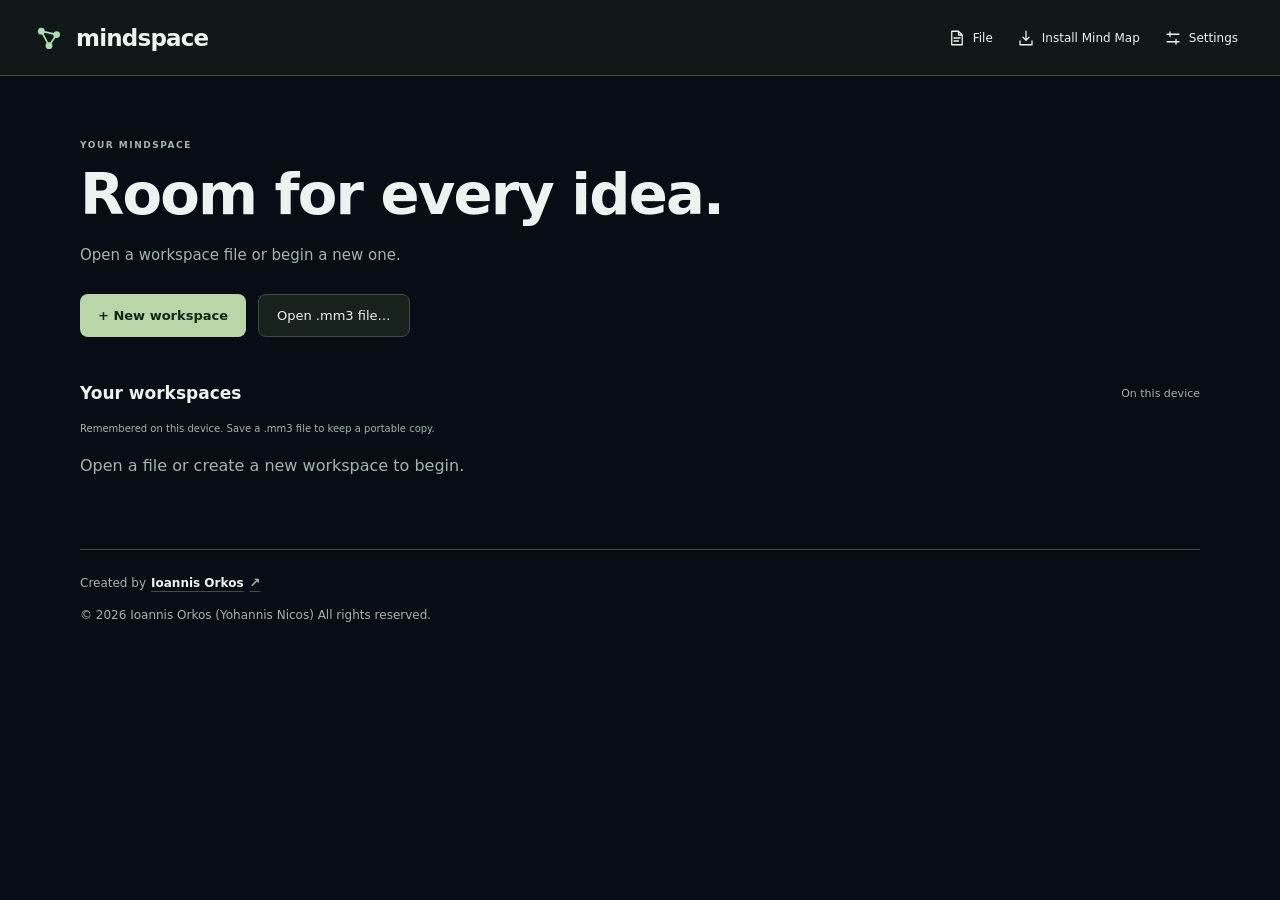
==== commit 6db1e224: "Update the published website" ====
--- a/index.html
+++ b/index.html
@@ -11,8 +11,8 @@
     <link rel="icon" href="./favicon.svg" type="image/svg+xml" />
     <meta name="apple-mobile-web-app-title" content="Mind Map" />
     <title>Mindspace Mind Map</title>
-    <script type="module" crossorigin src="./assets/app-Dk0Ac5XE.js"></script>
-    <link rel="stylesheet" crossorigin href="./assets/app-CNNNqEI0.css">
+    <script type="module" crossorigin src="./assets/app-2Noj5ToL.js"></script>
+    <link rel="stylesheet" crossorigin href="./assets/app-bQ0ueoVL.css">
   </head>
   <body>
     <div id="app"></div>
--- a/assets/app-bQ0ueoVL.css
+++ b/assets/app-bQ0ueoVL.css
@@ -0,0 +1 @@
+.node-preview.sticky-preview{width:var(--note-preview-width);border:1px solid var(--border);color:var(--text);background:color-mix(in srgb, var(--soft) 16%, var(--panel));border-radius:3px 3px 9px;padding:6px;box-shadow:0 8px 22px #0003}.sticky-preview.active-preview{border-color:var(--accent)}.space-note-preview .pin-node-preview,.space-note-preview .preview-notes>h3,.space-note-preview .sticky-resize{display:none}.sticky-preview>:is(.preview-header,.preview-note-header){justify-content:space-between;align-items:center;gap:4px;margin:0 0 4px;display:flex}.preview-note-header[hidden]{display:none}.space-note-preview:not(.note-icon-preview)>.preview-header{box-shadow:0 5px 8px -6px #0005}.sticky-preview .preview-title-row{flex:1;align-items:center;gap:4px;min-width:0;margin:0}.sticky-preview .node-connection-handle{flex-basis:24px;height:24px;margin:0;padding:6px}.sticky-preview .preview-actions{flex:none}.sticky-preview .preview-actions button{color:var(--muted)}.sticky-preview .preview-actions button:hover{color:var(--text);background:var(--soft)}.sticky-preview .pin-node-preview[aria-pressed=true]{color:var(--accent);background:var(--soft)}.sticky-preview .preview-title{margin:0;font-size:17px;font-weight:600}.sticky-preview .preview-summary{color:var(--muted);margin-bottom:8px}.sticky-preview.expanded-preview .preview-reading{flex-direction:column;padding:0;display:flex}.sticky-preview.expanded-preview .preview-reading>:not(.preview-expanded-content){flex:none}.sticky-preview.expanded-preview .preview-expanded-content,.sticky-preview.expanded-preview .preview-notes{flex-direction:column;flex:1;min-height:80px;display:flex}.sticky-preview.expanded-preview .preview-description{flex-direction:column;flex:1;min-height:0;padding-bottom:0;display:flex}.sticky-preview .sticky-surface{background:0 0;border:0;border-radius:0;min-height:80px;padding:4px}.sticky-preview.expanded-preview .sticky-surface{flex:1;min-height:0;max-height:none;overflow:auto;height:auto!important}.sticky-preview .sticky-note.has-note-color .sticky-surface{border-radius:3px}.sticky-preview .sticky-tools{border-top:1px solid var(--border);background:0 0;margin:0;padding:4px 0}.sticky-preview .preview-resize-handle{color:var(--muted);background:0 0}.node-preview:not(.expanded-preview) .preview-note-toolbar{display:none}.node-preview .preview-note-toolbar{padding-right:22px}.sticky-preview.has-note-color{border-top-color:var(--note-color);background:color-mix(in srgb, var(--note-color) 12%, var(--panel))}.sticky-preview .sticky-note.has-note-color .sticky-surface{background:0 0}.sticky-preview .notes-color-menu>summary{min-width:28px;min-height:28px}.sticky-preview .notes-color-swatch{width:24px;height:28px}.sticky-preview .preview-title[contenteditable=true]{cursor:text;-webkit-user-select:text;user-select:text;touch-action:auto;min-width:1ch;caret-color:var(--text);outline:none;flex:0 auto}.sticky-preview .preview-title[contenteditable=true]:focus{box-shadow:inset 0 -1px var(--accent)}.preview-title-message{flex:none}.has-preview-content-choice .preview-actions{gap:2px}.has-preview-content-choice .preview-actions .expand-node-preview{display:none}.preview-actions-divider{background:var(--border);flex:none;width:1px;height:18px;margin-inline:2px}.preview-content-picker{flex:none;align-items:center;gap:2px;display:flex}.preview-content-picker svg{fill:none;stroke:currentColor;stroke-width:1.7px;stroke-linecap:round;stroke-linejoin:round;width:16px;height:16px}.preview-content-picker button{color:var(--muted)}.preview-content-picker button:hover,.preview-content-picker button[aria-pressed=true]{color:var(--text);background:var(--soft)}.node-preview[data-preview-content]:not([data-preview-content=image]) .preview-image{display:none}.node-preview.preview-content-note:not(.expanded-preview) .sticky-surface{min-height:80px;max-height:140px;overflow:auto;height:140px!important}.node-preview.preview-content-note .preview-notes>h3{display:none}.node-preview.preview-content-note .preview-note-toolbar{display:block}.preview-content-empty{color:var(--muted);margin:0;font-size:12px;line-height:1.5}.preview-content-note .sticky-resize{display:none}.node-preview .preview-header{flex:none}.has-preview-content-choice .preview-actions{flex-wrap:nowrap}.has-preview-content-choice .preview-actions button{flex:0 0 28px}.preview-actions>button>svg{fill:none;stroke:currentColor;stroke-width:1.7px;stroke-linecap:round;stroke-linejoin:round;width:16px;height:16px}.node-preview .preview-title[contenteditable=true],.node-preview .preview-summary[contenteditable=true]{cursor:text;-webkit-user-select:text;user-select:text;touch-action:auto;caret-color:var(--text);outline:none}.node-preview .preview-summary[contenteditable=true]:empty:before{content:attr(data-placeholder);color:var(--muted);pointer-events:none}.inline-editing-preview .preview-title:focus,.inline-editing-preview .preview-summary:focus{box-shadow:inset 0 -1px var(--accent)}.inline-editing-preview .edit-node-preview{background:var(--soft)}.inline-editing-preview .preview-image{display:none}.inline-editing-preview .preview-image-editor{margin:6px 0}.node-preview-controls{border:1px solid var(--border);background:var(--panel);width:max-content;color:var(--text);pointer-events:auto;touch-action:none;-webkit-user-select:none;user-select:none;border-radius:9px;padding:5px 6px;position:absolute;box-shadow:0 5px 18px #0003}.node-preview-controls .preview-header{margin:0}.node-preview-controls .preview-actions{flex-wrap:nowrap;gap:2px}.node-preview-controls .preview-content-choice{display:flex}.node-preview-controls .preview-content-choice[hidden],.image-preview-controls :is(.edit-node-preview,.pin-node-preview){display:none}:is(.image-preview-controls,.model-preview-controls) .preview-actions>button{width:30px;height:30px;min-height:30px}:is(.image-preview-controls,.model-preview-controls) .preview-actions>button>svg{width:18px;height:18px}.node-preview.planet-node-preview:not(.sticky-preview){padding:12px}.node-preview.image-node-preview{overflow:clip}.image-node-preview .preview-title{min-width:0}.image-node-preview .preview-image-frame .image-frame-picker{margin:0}.image-node-preview .preview-image-frame .image-frame-options{justify-content:center;gap:4px}.image-preview-controls .choose-image-frame[aria-expanded=true]{color:var(--accent);background:var(--soft)}.node-preview-controls.inline-editing-preview .edit-node-preview{color:var(--accent)}.sticky-preview .preview-description{padding-bottom:0}.space-note-preview:not(.expanded-preview) .preview-header{margin-bottom:0}.space-note-preview:not(.expanded-preview):not(.note-icon-preview),.space-note-preview:not(.expanded-preview) :is(.preview-reading,.preview-expanded-content,.preview-description,.sticky-surface){overflow:clip}.node-preview:is(.space-note-preview,.link-node-preview).note-icon-preview{background:radial-gradient(circle at 30% 22%, color-mix(in srgb, var(--note-color,var(--selection-color)) 65%, white), color-mix(in srgb, var(--note-color,var(--selection-color)) 25%, var(--panel)) 75%);border-radius:50%;min-width:0;padding:0;overflow:visible;box-shadow:inset -4px -5px 8px #0003,0 3px 10px #0002}.node-preview.note-icon-preview :is(.preview-header,.preview-reading){display:none}.preview-note-marker{border-radius:inherit;width:100%;height:100%;color:var(--text);cursor:grab;place-items:center;display:grid;position:relative}.preview-note-marker[hidden]{display:none}.preview-note-marker:focus-visible{outline:2px solid var(--accent);outline-offset:3px}.preview-note-marker svg{fill:none;stroke:currentColor;stroke-width:1.7px;stroke-linecap:round;stroke-linejoin:round;width:24px;height:24px}.preview-marker-caption{width:max-content;max-width:194px;color:var(--text);background:var(--panel);border-radius:5px;align-items:center;padding:2px 4px 2px 0;display:flex;position:absolute;top:calc(100% + 6px);left:50%;transform:translate(-50%);box-shadow:0 2px 6px #0003}.preview-marker-caption .node-connection-handle{flex:0 0 28px;height:28px;margin:0;padding:8px}.preview-note-marker-title{cursor:grab;text-overflow:ellipsis;white-space:nowrap;min-width:0;max-width:160px;padding:4px 2px;font-size:14px;font-weight:600;line-height:1.3;overflow:hidden}.node-preview.link-node-preview{width:max-content;min-width:160px;color:var(--text);background:var(--panel);border:1px solid var(--border);border-radius:9px;padding:8px 10px;overflow:clip;box-shadow:0 5px 16px #0003}.link-node-preview.active-preview{border-color:var(--accent)}.link-node-preview>.preview-header{align-items:center;gap:6px;margin:0;display:flex}.link-node-preview .preview-title-row{flex:1;align-items:center;gap:6px;min-width:0;margin:0}.link-node-preview .preview-title{max-width:240px;color:var(--text);margin:0;font-size:17px;font-weight:600}.link-node-preview .preview-actions{flex:none}.link-node-preview .preview-title-row .node-connection-handle{flex-basis:24px;height:24px;margin:0;padding:3px}.link-node-preview .preview-title-row .node-connection-handle span{border:0;border-radius:0;width:18px;height:18px}.link-node-preview .preview-title-row .node-connection-handle svg{fill:currentColor;width:18px;height:18px;display:block}.link-node-preview .preview-reading{padding:0}.link-node-preview .preview-link{margin:3px 0 0 30px;padding:0;list-style:none}.link-node-preview .preview-link a{text-overflow:ellipsis;white-space:nowrap;max-width:310px;color:var(--muted);font-size:12px;display:block;overflow:hidden}.link-node-preview .preview-link a:hover{color:var(--accent)}.workspace-edit-mode{align-items:center;min-width:0;display:inline-flex}.workspace-edit-mode select{font:inherit;border:1px solid var(--border);background:var(--panel);max-width:210px;min-height:38px;color:var(--text);border-radius:7px;padding:6px;font-size:12px}.workspace-edit-mode .sr-only{clip-path:inset(50%);width:1px;height:1px;position:absolute;overflow:hidden}.notes-reader-heading>.workspace-edit-mode{display:none}.sticky-readonly .sticky-tools,.sticky-readonly .sticky-resize,.sticky-readonly .note-image-resize,.sticky-readonly .note-image-remove{display:none!important}.notes-map-locked .notes-drag-handle,.notes-group-control[hidden],.notes-new[hidden]{display:none}[contenteditable=false].notes-inline-field,.sticky-readonly .sticky-surface{cursor:default}.note-links-reading,.note-links-editing{gap:8px;display:grid}.note-links-reading[hidden],.note-links-editing[hidden]{display:none}.note-links-error{color:var(--danger);font-size:13px}.note-links-editing input,.note-links-editing textarea{max-width:100%}#app.home-open .app-menu-actions>.workspace-edit-mode{display:none}@media (width<=1000px){.notes-reader-heading>.workspace-edit-mode{margin-left:auto;display:inline-flex}.notes-reader-heading>.workspace-edit-mode select{max-width:min(210px,65vw)}}.notes-map-locked .notes-outline li>.notes-drag-handle,.details-panel .node-detail-actions[hidden],.details-panel .node-position-control[hidden]{display:none!important}.notes-inline-field[contenteditable=false]:empty:before{content:none}.model-editor .model-file-field{color:var(--muted);align-items:center;gap:8px;margin:0 0 12px;font-size:12px;display:flex}.model-editor .model-file-name{text-overflow:ellipsis;white-space:nowrap;min-width:0;overflow:hidden}.model-editor .replace-model-file{flex:none;justify-content:center;align-items:center;width:32px;height:32px;margin-left:auto;padding:6px;display:inline-flex}.model-editor .replace-model-file svg{fill:none;stroke:currentColor;stroke-width:1.7px;width:20px;height:20px}.model-import-preview{background:var(--field);border-radius:8px;height:210px;overflow:hidden}.model-import-preview canvas{touch-action:none;cursor:grab;width:100%;height:100%;display:block}.model-import-preview canvas:active{cursor:grabbing}.model-editor .model-import-hint{color:var(--muted);margin:6px 0 14px;font-size:11px}.model-editor .model-import-size-label{justify-content:space-between;align-items:center;display:flex}.model-editor #model-import-size{padding:0}.model-editor .model-progress{color:var(--muted);margin:8px 0;font-size:12px}@media (width<=700px){.model-import-preview{height:180px}}.workspace-home.notes-home .home-intro{padding-bottom:28px}.notes-home .workspace-cards{flex-direction:column;gap:0;display:flex}.notes-home .workspace-card{border:0;border-bottom:1px solid var(--border);background:0 0;border-radius:0;flex-direction:row;align-items:center}.notes-home .workspace-card:hover{background:var(--soft)}.notes-home .workspace-card-main{justify-content:center;min-height:76px;padding:14px 12px}.notes-home .workspace-card strong{font-size:16px;line-height:1.4}.notes-home .workspace-card-count{margin-top:4px;line-height:1.4}.notes-home .workspace-card-actions{border:0;flex-wrap:nowrap;flex:none;gap:2px;padding:6px}.notes-home .workspace-card-actions button{background:0 0;border:0;border-radius:6px;place-items:center;width:44px;height:44px;min-height:44px;padding:0;display:grid}.notes-home .workspace-card-actions button:hover{background:var(--field)}.notes-home .workspace-card-actions svg{fill:none;stroke:currentColor;stroke-width:1.7px;stroke-linecap:round;stroke-linejoin:round;width:18px;height:18px}.notes-home .workspace-card button:focus-visible{outline:2px solid var(--accent);outline-offset:-3px}:root{color:#edf3ee;font-synthesis:none;text-rendering:optimizelegibility;-webkit-font-smoothing:antialiased;--lightningcss-light: ;--lightningcss-dark:initial;color-scheme:dark;background:#101918;font-family:Segoe UI,system-ui,sans-serif}*{box-sizing:border-box}body{margin:0}button,input,select{font:inherit}button{cursor:pointer}button:disabled{cursor:default;opacity:.4}button,summary{-webkit-tap-highlight-color:transparent}button:focus-visible,summary:focus-visible,a:focus-visible,canvas:focus-visible{outline-offset:4px;outline:2px solid #b6d5a2}button{color:inherit;background:0 0;border:0}.app-header-actions>button>svg,.app-menu-actions>button>svg,.workspace-file-menu>summary>svg{fill:none;stroke:currentColor;stroke-width:1.7px;stroke-linecap:round;stroke-linejoin:round;flex:0 0 18px;width:18px;height:18px}[hidden]{display:none!important}#app{flex-direction:column;height:100dvh;min-height:480px;display:flex}.toolbar{border-bottom:1px solid #ffffff10;flex-shrink:0;align-items:center;gap:24px;height:76px;padding:0 32px;display:flex}.brand{color:inherit;letter-spacing:-.8px;align-items:center;gap:10px;font-size:23px;font-weight:600;text-decoration:none;display:flex}.brand img{width:34px;height:34px}.toolbar-divider{background:#ffffff1a;width:1px;height:20px}.workspace-name{color:#93a59b;font-size:13px}.sample-badge{color:#adbbb2;border:1px solid #ffffff1a;border-radius:6px;align-items:center;gap:8px;margin-left:auto;padding:7px 11px;font-size:11px;display:flex}.sample-badge>span,.status-dot{background:#a8c98c;border-radius:50%;width:5px;height:5px;display:inline-block}.workspace{flex:1;min-height:0;position:relative;overflow:hidden}.graph{isolation:isolate;background:#070c15;position:absolute;inset:0}.graph canvas{touch-action:none;display:block}.map-heading{pointer-events:none;position:absolute;top:25px;left:36px}.eyebrow{letter-spacing:.17em;color:#8d9e90;margin:0 0 13px;font-size:9px;font-weight:600}h1{letter-spacing:-1.2px;margin:0;font-size:30px;font-weight:400}.map-heading>p:last-child{color:#889a90;margin:10px 0;font-size:12px}.node-browser{z-index:2;background:#17221eea;border:1px solid #ffffff15;border-radius:8px;width:184px;font-size:12px;position:absolute;top:29px;right:30px}.node-browser summary{cursor:pointer;padding:13px 16px;list-style:none}.node-browser summary::-webkit-details-marker{display:none}.node-browser summary span{float:right;color:#a8c98c}.node-browser ul{border-top:1px solid #ffffff10;max-height:50vh;margin:0;padding:4px 12px 12px;list-style:none;overflow:auto}.node-browser li{color:#b2c1b7;padding:7px 3px}.legend{pointer-events:none;position:absolute;bottom:33px;left:36px}.legend ul{color:#a5b5aa;gap:11px;margin:0;padding:0;font-size:11px;list-style:none;display:grid}.category-dot{border-radius:50%;width:7px;height:7px;margin-right:10px;display:inline-block}.camera-tools{background:#17221e;border:1px solid #ffffff18;border-radius:9px;align-items:center;padding:3px;display:flex;position:absolute;bottom:30px;right:30px}.camera-tools button{border-radius:5px;min-width:36px;height:36px;font-size:19px}.camera-tools button:hover{background:#ffffff0a}.camera-tools button:first-child{padding:0 12px}.camera-tools button span{vertical-align:2px;margin-left:4px;font-size:11px}#focus-center{justify-content:center;align-items:center;display:flex}.focus-icon{fill:none;stroke:currentColor;stroke-width:1.6px;stroke-linecap:round;stroke-linejoin:round;flex:0 0 20px;width:20px;height:20px}.floating-import-preview{object-fit:contain;border-radius:6px;width:100%;max-height:260px;margin:12px 0 18px;display:block}.image-source-options{gap:12px;margin-top:22px;display:grid}.image-source-options button{border:1px solid var(--border);background:var(--field);min-height:58px;color:var(--text);text-align:left;border-radius:10px;align-items:center;gap:12px;padding:14px 16px;display:flex}.image-source-options button:hover{border-color:var(--accent);background:var(--soft)}.image-source-options svg{fill:none;stroke:currentColor;stroke-width:1.7px;stroke-linejoin:round;flex:0 0 24px;width:24px;height:24px}.floating-image-handles{pointer-events:none;position:absolute;inset:0}.floating-image-resize{box-sizing:border-box;border:1px solid var(--accent);background:var(--panel);width:32px;min-width:32px;height:32px;min-height:32px;color:var(--accent);pointer-events:auto;cursor:nwse-resize;touch-action:none;border-radius:6px;place-items:center;padding:0;display:grid;position:absolute;transform:translate(-100%,-100%);box-shadow:0 2px 8px #0005}.floating-model-resize{transform:translate(-50%,-50%)}.floating-image-resize:hover,.floating-image-resize:focus-visible{background:var(--soft);outline:2px solid var(--accent);outline-offset:2px}.floating-image-resize svg{fill:none;stroke:currentColor;stroke-width:1.8px;stroke-linecap:round;stroke-linejoin:round;pointer-events:none;width:20px;height:20px}@media (pointer:coarse){.floating-image-resize{width:44px;min-width:44px;height:44px;min-height:44px}}.tool-divider{background:#ffffff15;width:1px;height:18px;margin:0 4px}.gesture-hint{color:#71877a;white-space:nowrap;pointer-events:none;font-size:10px;position:absolute;bottom:32px;left:50%;transform:translate(-50%)}.gesture-hint span{margin:0 7px}.statusbar{color:#8c9f93;border-top:1px solid #ffffff10;flex-shrink:0;justify-content:space-between;align-items:center;height:40px;padding:0 32px;font-size:10px;display:flex}.statusbar p{margin:0}.status-dot{margin-right:7px}.status-mode{letter-spacing:.12em;border-left:1px solid #ffffff1a;margin-left:22px;padding-left:22px;font-size:9px}.map-error{background:#302722;border:1px solid #a58266;border-radius:12px;width:min(90%,450px);padding:24px;line-height:1.6;position:absolute;top:40%;left:50%;transform:translate(-50%,-50%)}.node-browser li{padding:0}.node-browser li button{text-align:left;border-radius:4px;width:100%;padding:9px 6px;font-size:12px}.node-browser li button:hover,.node-browser li button[aria-pressed=true]{color:#e3f2db;background:#ffffff09}.details-panel{z-index:3;background:#17211d;border-left:1px solid #ffffff12;flex-direction:column;width:340px;display:flex;position:absolute;inset:0 0 0 auto}.details-header{justify-content:space-between;align-items:center;padding:22px 24px;display:flex}.details-header .eyebrow{margin:0}.details-header-actions{align-items:center;gap:6px;display:flex}.pin-details{border:1px solid var(--border);min-height:32px;color:var(--muted);border-radius:6px;align-items:center;gap:5px;padding:0 8px;font-size:11px;display:inline-flex}.pin-details svg{fill:none;stroke:currentColor;stroke-width:1.7px;stroke-linecap:round;stroke-linejoin:round;width:16px;height:16px}.pin-details:hover,.pin-details[aria-pressed=true]{color:var(--accent);background:var(--soft);border-color:var(--accent)}@media (width<=900px){.pin-details{min-height:42px}}.close-details{color:#a0b1a5;border-radius:6px;width:32px;height:32px;font-size:25px;line-height:1}.details-body{flex:1;min-height:0;padding:10px 28px 28px;overflow:auto}.detail-category{color:#afc0b3;align-items:center;margin:0 0 20px;font-size:11px;display:flex}.detail-category .category-dot{margin-right:8px}#detail-title{letter-spacing:-.9px;overflow-wrap:anywhere;margin:0 0 16px;font-size:32px;font-weight:400;line-height:1.2}#detail-summary{color:#b3c2b6;font-size:14px;line-height:1.7}.connection-count{color:#a9bdab;border:1px solid #ffffff13;border-radius:5px;padding:7px 10px;font-size:10px;display:inline-block}.detail-notes{border-top:1px solid #ffffff12;margin-top:25px;padding-top:24px}.detail-notes h3{margin:0 0 14px;font-size:12px;font-weight:500}#detail-description{color:#95a99a;white-space:pre-wrap;overflow-wrap:anywhere;font-size:13px;line-height:1.9}.details-footnote{color:#849a89;border-top:1px solid #ffffff0d;margin:0;padding:18px 28px;font-size:10px}.details-open .graph{right:340px}.details-open .node-browser,.details-open .camera-tools{right:370px}.details-open .gesture-hint{left:calc(50% - 170px)}@media (width<=1100px){.gesture-hint{display:none}.details-open .map-heading h1{font-size:25px}}@media (width<=900px){#app{min-height:0}.toolbar{gap:16px;height:62px;padding:0 20px}.brand{font-size:21px}.brand img{width:30px;height:30px}.workspace-name,.toolbar-divider{display:none}.map-heading{top:23px;left:22px}.map-heading h1{font-size:27px}.map-heading .eyebrow{font-size:8px}.node-browser{top:26px;right:22px}.node-browser li button{min-height:42px}.legend{bottom:90px;left:22px}.legend ul{grid-template-columns:auto auto;gap:10px 22px}.legend .eyebrow{display:none}.camera-tools{bottom:24px;right:22px}.camera-tools button{min-width:42px;height:40px}.statusbar{gap:12px;height:36px;padding:0 20px}.status-mode{display:none}.statusbar p:first-child{white-space:nowrap;text-overflow:ellipsis;overflow:hidden}.statusbar p:last-child{flex-shrink:0}.details-panel{border-top:1px solid #526448;border-left:0;border-radius:18px 18px 0 0;width:100%;height:44%;min-height:250px;inset:auto 0 0;box-shadow:0 -12px 50px #0003}.details-header{padding:12px 22px 4px}.details-body{padding:10px 24px 20px}.detail-category{margin-bottom:10px}#detail-title{margin-bottom:8px;font-size:27px}#detail-summary{margin:8px 0}.detail-notes{margin-top:12px;padding-top:14px}.details-footnote{display:none}.close-details{width:42px;height:42px}.details-open .graph{right:0}.details-open .node-browser{right:22px}.details-open .camera-tools{bottom:max(44% + 14px,264px);right:22px}.details-open .legend{display:none}}@media (width<=560px){.toolbar{padding:0 18px}.sample-badge{font-size:10px}.map-heading{top:23px;left:20px}.map-heading h1{font-size:26px}.map-heading>p:last-child{font-size:11px}.node-browser,.details-open .node-browser{width:142px;font-size:11px;top:116px;right:18px}.node-browser ul{max-height:42vh}.node-browser summary{min-height:44px}.legend{bottom:92px;left:22px}.legend ul{font-size:10px}.camera-tools{bottom:22px;right:18px}.statusbar{padding:0 18px;font-size:9px}}@media (height<=600px) and (width<=900px){.toolbar{height:50px}.map-heading{top:18px}.map-heading h1{font-size:23px}.map-heading .eyebrow,.map-heading>p:last-child,.legend{display:none}.node-browser{width:155px;top:12px}.node-browser ul{max-height:45vh}.camera-tools{bottom:12px}.details-panel{border-top:0;border-left:1px solid #ffffff15;border-radius:0;width:310px;height:100%;min-height:0;inset:0 0 0 auto}.details-open .graph{right:310px}.details-open .map-heading{display:none}.details-open .node-browser{top:12px;right:330px}.details-open .camera-tools{bottom:12px;right:330px}}.sr-only{clip:rect(0,0,0,0);white-space:nowrap;border:0;width:1px;height:1px;padding:0;position:absolute;overflow:hidden}#workspace-menu{align-items:center;gap:6px;min-width:0;display:flex}#workspace-select{color:#c0cec3;text-overflow:ellipsis;background:0 0;border:0;max-width:230px;padding:8px;font-size:13px}#workspace-select option{background:#17211d}.form-dialog{color:#edf3ee;background:#17211d;border:1px solid #536849;border-radius:16px;width:min(440px,100% - 32px);max-height:90dvh;padding:28px}.form-dialog::backdrop{-webkit-backdrop-filter:blur(5px);backdrop-filter:blur(5px);background:#07100cb8}.form-dialog h2{margin:0 0 26px;font-size:25px;font-weight:400}.form-dialog label{color:#b1c2b6;margin:16px 0 8px;font-size:12px;display:block}.form-dialog input,.form-dialog select,.form-dialog textarea{color:#edf3ee;width:100%;font:inherit;background:#0f1a15;border:1px solid #3b4e41;border-radius:6px;padding:11px;font-size:13px}.form-dialog textarea{resize:vertical;min-height:90px}.form-error{color:#f2b09b;font-size:12px}.form-actions{justify-content:flex-end;align-items:center;gap:12px;margin-top:25px;display:flex}.form-actions button{border-radius:6px;padding:11px 16px;font-size:12px}.primary-button{color:#18231b;background:#bad5a8;font-weight:600}.empty-map{color:#94aa9b;text-align:center;pointer-events:none;position:absolute;top:42%;left:50%;transform:translate(-50%,-50%)}.notification{pointer-events:none;z-index:100;overflow-wrap:anywhere;background:#302722;border:1px solid #9d7958;border-radius:8px;max-width:90%;padding:12px 18px;font-size:12px;position:fixed;bottom:85px;left:50%;transform:translate(-50%)}@media (width<=700px){.toolbar{gap:10px}.brand span{display:none}#workspace-select{max-width:160px;padding-left:0;font-size:12px}.sample-badge{padding:7px;font-size:9px}}@media (width<=390px){#workspace-select{max-width:120px}}.node-preview{z-index:1;touch-action:none;-webkit-user-select:none;user-select:none;cursor:grab;width:234px;max-width:calc(100% - 16px);box-shadow:0 15px 45px #0005;box-shadow:0 0 0 3px color-mix(in srgb, var(--selection-color,var(--accent)) 28%, transparent), 0 15px 45px #0005;background:#203128f5;border:2px solid #789068;border-radius:12px;padding:17px 18px 13px;animation:.18s ease-out open-preview;position:absolute}.node-preview:active{cursor:grabbing}.preview-kicker{color:#a5bc9b;letter-spacing:.14em;margin:0 26px 10px 0;font-size:8px}.preview-title{overflow-wrap:anywhere;margin:0 25px 9px 0;font-size:16px;font-weight:500;line-height:1.35}.preview-summary{color:#bdcdbf;-webkit-line-clamp:3;-webkit-box-orient:vertical;margin:0;font-size:11px;line-height:1.6;display:-webkit-box;overflow:hidden}.preview-hint{color:#8aa28e;margin:14px 0 0;font-size:8px}.open-node-notes{color:#cde5b9;border-radius:6px;width:34px;height:34px;font-size:22px;position:absolute;top:8px;right:9px}.open-node-notes:hover{background:#ffffff0d}@keyframes open-preview{0%{opacity:0;scale:.9}to{opacity:1;scale:1}}@media (prefers-reduced-motion:reduce){.node-preview{animation:none}}.edit-node-button{color:#c4dab7;border:1px solid #637854;border-radius:6px;margin:14px 0 0;padding:10px 14px;font-size:11px;display:block}.node-editor{width:min(510px,100% - 32px)}#node-summary{min-height:65px}.resources-editor{border-top:1px solid #ffffff16;margin-top:22px;padding-top:18px}.resources-editor summary{cursor:pointer;color:#c6d7be;font-size:13px}.link-editor-row{border:1px solid #3e5342;border-radius:8px;margin:18px 0 8px;padding:4px 14px 14px}.link-editor-row legend{color:#8da890;padding:0 6px;font-size:10px}.link-editor-row textarea{min-height:65px}.add-resource,.remove-resource{color:#c7dbb9;padding:8px 0;font-size:11px}.remove-resource{color:#cfa89c}#node-resources{border-top:1px solid #ffffff12;margin-top:25px;padding-top:20px}#node-resources h3{margin:0 0 14px;font-size:12px;font-weight:500}.resource-card{color:#d8e7cf;border:1px solid #3c5140;border-radius:9px;margin:12px 0;padding:14px;text-decoration:none;display:block}.resource-card:hover{background:#ffffff04;border-color:#8da876}.resource-domain{color:#93ac92;overflow-wrap:anywhere;margin-bottom:8px;font-size:9px;display:block}.resource-card strong{overflow-wrap:anywhere;font-size:13px;font-weight:500;display:block}.resource-card p{color:#a7bbaa;white-space:pre-wrap;overflow-wrap:anywhere;margin-bottom:0;font-size:11px;line-height:1.7}.preview-link{color:#c9e0b7;margin:12px 0 0;padding:0;font-size:10px;text-decoration:none;list-style:none;display:block;overflow:hidden}.preview-link .resource-link-row{color:inherit;white-space:normal;overflow-wrap:anywhere;padding:2px 0;text-decoration:none;display:block}.preview-link .resource-link-row:hover{text-decoration:underline}.node-options{margin-top:18px}.node-options summary{cursor:pointer;color:var(--text);font-size:13px}.image-editor{border-top:1px solid #ffffff16;margin-top:22px;padding-top:18px}.image-editor summary{cursor:pointer;color:#c6d7be;font-size:13px}.floating-image-editor{border-top:1px solid var(--border);margin-top:22px;padding-top:18px}.floating-image-editor summary{cursor:pointer;color:var(--accent);font-size:13px}.field-hint{color:#8fa593;font-size:10px;line-height:1.6}.form-dialog .checkbox-label{align-items:center;gap:10px;display:flex}.form-dialog .checkbox-label input{width:auto}.preview-image{object-fit:cover;border-radius:7px;width:72px;height:48px;margin:10px 0 12px;display:block}.preview-link,.preview-hint{clear:both}#detail-image{object-fit:contain;background:#0d1812;border-radius:10px;width:100%;max-height:220px;margin:18px 0;display:block}.preview-title-row{align-items:flex-start;gap:6px;margin-left:-8px;display:flex}.preview-title-row .preview-title{margin-right:20px}.node-connection-handle{cursor:crosshair;touch-action:none;border-radius:50%;flex:0 0 28px;height:28px;margin-top:-3px;padding:7px}.node-connection-handle span{background:#a8c98c;border:2px solid #d8e5cf;border-radius:50%;width:12px;height:12px;display:block}.node-connection-handle:hover{background:#ffffff18}.connection-tools{pointer-events:none;z-index:4;position:absolute;inset:0}.connection-wire{width:100%;height:100%;position:absolute;overflow:hidden}.connection-wire path{fill:none;stroke:#c3d4b4;stroke-width:2px;stroke-dasharray:6 5}.connection-wire path.valid-target{stroke:#d5ffac;stroke-width:3px;stroke-dasharray:none}.connection-menu{pointer-events:auto;background:#263328;border:1px solid #c7a77b;border-radius:10px;width:230px;max-width:calc(100% - 16px);padding:14px;position:absolute;box-shadow:0 8px 30px #0006}.connection-menu p{color:#d8e1d4;overflow-wrap:anywhere;margin:0 20px 12px 0;font-size:11px}.delete-connection{color:#ffceab;border:1px solid #a37a60;border-radius:5px;padding:9px 12px;font-size:12px}.dismiss-connection{font-size:20px;position:absolute;top:6px;right:7px}.connection-hint{color:#dfebd7;pointer-events:auto;background:#24342a;border:1px solid #728567;border-radius:9px;align-items:center;gap:12px;width:max-content;max-width:calc(100% - 32px);padding:12px 14px;font-size:12px;display:flex;position:absolute;bottom:80px;left:50%;transform:translate(-50%)}.cancel-connection{color:#c6dab7;flex-shrink:0;text-decoration:underline}@media (width<=900px){.connection-hint{top:176px;bottom:auto}}.manage-categories{color:#c6d9bb;background:#17221e;border:1px solid #5f7554;border-radius:8px;width:100%;padding:11px;font-size:12px}.delete-category{color:#ffceab;border:1px solid #a37a60;border-radius:6px;margin-top:18px;padding:9px 12px}.legend ul{pointer-events:auto;max-height:min(230px,30vh);overflow-y:auto}.legend li{white-space:nowrap;text-overflow:ellipsis;max-width:180px;overflow:hidden}.category-editor-list{flex-wrap:wrap;gap:8px;max-height:180px;margin:20px 0 12px;padding:0;list-style:none;display:flex;overflow:auto}.category-editor-list button{overflow-wrap:anywhere;text-align:left;border:1px solid #43593d;border-radius:7px;max-width:100%;padding:10px 12px;font-size:12px}.category-editor-list button[aria-pressed=true]{background:#31432b;border-color:#bbd6a4}.new-category{color:#c7dfb7;padding:8px 0;font-size:12px}.category-editor h3{border-top:1px solid #ffffff15;margin:20px 0 8px;padding-top:20px;font-size:15px;font-weight:500}#category-color{cursor:pointer;width:80px;height:44px;padding:4px}@media (width<=380px){.camera-tools button span{display:none}}.node-position-control{color:#c0d3b8;cursor:pointer;align-items:center;gap:7px;margin-top:14px;font-size:12px;display:flex}.node-pinned{accent-color:#b8d59f;margin:0}.pin-hint{margin-top:6px}#open-settings{color:#c3d6b8;flex-shrink:0;padding:0;font-size:20px}#open-settings:hover{background:#27352c}.hide-category-legend .legend{display:none}.category-filters{border:0;border-top:1px solid #ffffff16;margin:24px 0 0;padding:12px 0 16px}.category-filters legend{color:#d3e2c9;padding:0 8px 0 0;font-size:13px}.category-filter-list{max-height:180px;overflow-y:auto}.category-filter-list .category-dot{flex-shrink:0;margin-right:0}.show-all-categories{color:#bfdaa8;padding:10px 0 0;font-size:11px}.view-settings .checkbox-label{font-size:12px;line-height:1.5}.view-settings input[type=checkbox]{accent-color:#b7d39f}@media (width<=390px){#workspace-select{max-width:108px}.toolbar{gap:8px}}.replay-entrance{color:#c1dbae;border:1px solid #637e55;border-radius:7px;width:100%;margin-top:16px;padding:11px;font-size:12px;display:block}.camera-tools .view-mode-button{padding:0 8px;font-size:11px;font-weight:600}.camera-tools .view-mode-button[aria-pressed=true]{color:#efffe8;background:#385047}.camera-tools #open-groups{white-space:nowrap;padding:0 10px;font-size:11px}.group-labels{pointer-events:none;z-index:0;position:absolute;inset:0;overflow:hidden}.group-bubble-caption{border-left:2px solid var(--group-color);pointer-events:none;touch-action:none;-webkit-user-select:none;user-select:none;background:#0a1422d9;border-radius:0 9px 9px 0;flex-direction:column;align-items:flex-start;gap:5px;max-width:184px;padding:8px 11px;display:flex;position:absolute;box-shadow:0 4px 18px #0002}.bubble-title-drag-surface{pointer-events:none;touch-action:none;cursor:default;position:absolute;z-index:0!important}.bubble-title-drag-surface[hidden]{display:none}.bubble-title-drag-surface.editable-group{pointer-events:auto}.bubble-title-drag-surface.draggable-group{cursor:grab}.group-bubble-caption.background-globe{opacity:.45;filter:blur(1.3px);pointer-events:none}.group-bubble-caption.selected{box-shadow:0 0 0 1px color-mix(in srgb, var(--group-color) 55%, transparent), 0 4px 18px #0003;background:#162438ee;border-left-width:3px}.selection-actions{position:absolute;bottom:82px;right:30px}.selection-actions button{border:1px solid var(--border);color:var(--text);background:var(--panel);border-radius:7px;align-items:center;gap:7px;padding:9px 12px;font-size:11px;display:inline-flex}.selection-actions button:hover{border-color:var(--accent)}.spread-icon{fill:none;stroke:currentColor;stroke-width:1.6px;stroke-linecap:round;stroke-linejoin:round;flex:0 0 16px;width:16px;height:16px}.group-bubble-caption[hidden]{display:none}.globe-heading{align-items:center;gap:6px;width:100%;display:flex}.leave-globe{pointer-events:auto;color:#c5d4e8;border-radius:5px;flex:0 0 26px;width:26px;height:26px;margin:-3px -5px -3px 0;padding:0;font-size:20px;line-height:1}.leave-globe:hover,.leave-globe:focus-visible{color:#fff;background:#ffffff16}.globe-title{text-overflow:ellipsis;white-space:nowrap;color:#edf4ff;flex:1;min-width:0;max-width:100%;font-size:12px;font-weight:700;line-height:1.35;overflow:hidden}.globe-actions{white-space:nowrap;align-items:center;gap:9px;display:flex}.explore-globe{pointer-events:auto;min-height:24px;color:var(--group-color);text-align:left;padding:3px 0;font-size:10px;font-weight:600}.explore-globe:hover,.explore-globe:focus-visible{color:#fff;text-decoration:underline}@media (width<=600px){.group-bubble-caption{max-width:144px;padding:7px 9px}}.group-editor{width:min(480px,100% - 28px)}.group-editor h2{margin-bottom:16px}.form-dialog .settings-section{border:1px solid var(--border);border-radius:8px;min-width:0;margin:12px 0 0;padding:0}.settings-section>summary{cursor:pointer;min-height:44px;color:var(--text);padding:12px;font-size:13px;font-weight:600}.settings-section[open]>summary{border-bottom:1px solid var(--border);background:var(--soft);border-radius:7px 7px 0 0}.settings-section-content{padding:0 12px 12px}.settings-section-content>.field-hint:last-child{margin-bottom:0}.group-members{border:0;border-top:1px solid #ffffff1a;min-width:0;margin:20px 0 0;padding:12px 0 0}.group-members legend{color:#c8dac0;padding-right:8px;font-size:12px}#group-selection-count{color:#91b6b9;font-size:10px}.group-selection-actions,.group-existing-actions{flex-wrap:wrap;gap:12px;margin:8px 0 12px;display:flex}.group-selection-actions button,.group-existing-actions button{border:1px solid #526951;border-radius:6px;padding:9px 10px;font-size:11px}.group-node-list{max-height:min(210px,27dvh);margin-top:8px;overflow-y:auto}.group-node-list .checkbox-label{min-height:40px;margin:0;padding:8px 4px}.group-node-list .checkbox-label span{overflow-wrap:anywhere;min-width:0}.group-node-list input{accent-color:#b7d39f;flex-shrink:0}.group-node-list label:has(input:disabled){opacity:.45}#ungroup{color:#ffceab;border-color:#926f53}@media (width<=1550px){.gesture-hint{display:none}}@media (width<=700px){.camera-tools{gap:1px;max-width:calc(100% - 24px)}.camera-tools button{min-width:34px}.camera-tools .tool-divider{margin:0 2px}.group-editor{padding:22px}}.node-selection-box{z-index:5;pointer-events:none;background:#67baf322;border:1px solid #88c8ef;position:absolute;box-shadow:0 0 0 1px #08172733}.group-frame{pointer-events:none;border:calc(1px * var(--group-frame-scale,1)) solid #638f96;border-radius:calc(7px * var(--group-frame-scale,1));position:absolute}.group-frame.selected,.group-frame.manipulating{border-color:#a4d2d9}.group-frame-heading{touch-action:none;-webkit-user-select:none;user-select:none;transform-origin:0 0;pointer-events:auto;background:#14242e;border:1px solid #45656c;border-radius:5px;align-items:center;width:max-content;max-width:none;padding:3px 5px;display:flex;position:absolute;top:0;left:8px;transform:translateY(-50%)}.group-frame-heading.draggable-group,.group-bubble-caption.draggable-group{cursor:grab}.group-frame-heading.draggable-group:active,.group-bubble-caption.manipulating{cursor:grabbing}.group-frame-heading:focus-visible,.group-bubble-caption:focus-visible{outline:2px solid var(--accent);outline-offset:2px}.group-frame button{color:#c3e0e4;min-height:28px;padding:5px 8px;font-size:10px}.group-frame-heading button{min-height:34px;padding:7px 10px;font-size:14px}.group-drag-handle{cursor:grab;touch-action:none;-webkit-user-select:none;user-select:none;text-align:left;white-space:nowrap;text-overflow:ellipsis;flex:1;min-width:0;max-width:280px;font-weight:600;overflow:hidden}.group-drag-handle:active{cursor:grabbing}.group-frame .arrange-group{color:#a9c5c9;border-left:1px solid #45656c;flex-shrink:0;font-size:12px}.group-frame .focus-group{border-left:1px solid var(--border);flex-shrink:0;justify-content:center;align-items:center;display:inline-flex}.group-frame .focus-group[aria-pressed=true]{color:var(--accent);background:var(--field)}.group-frame .focus-group svg{fill:none;stroke:currentColor;stroke-width:1.7px;width:17px;height:17px}.group-frame .group-position-lock{flex-basis:34px;width:34px;height:34px;padding:7px}.group-frame .resize-group{transform-origin:100% 100%;color:#bedce2;pointer-events:auto;cursor:nwse-resize;touch-action:none;-webkit-user-select:none;user-select:none;background:#13232cd9;border-radius:7px;width:32px;height:32px;padding:5px;font-size:21px;position:absolute;bottom:-10px;right:-10px}.preview-title{color:#f4f8f3;font-size:17px;font-weight:700;line-height:1.4}.preview-summary{color:#dce8dd;font-size:13px;font-weight:600;line-height:1.65}.preview-kicker{color:#baceb0;font-size:9px;font-weight:600}.preview-link{color:#dcf0cd;font-size:12px;font-weight:600;line-height:1.5}.preview-hint{color:#a4b9a7;font-size:9px}.preview-image{object-fit:contain;width:100%;height:auto}.node-preview{max-height:calc(100% - 16px);overflow-y:auto}#detail-title{color:#f4f8f3;font-weight:700;line-height:1.25}#detail-summary{color:#d4e2d7;font-size:15px;font-weight:600;line-height:1.7}#detail-description{color:#c4d4c9;font-size:15px;font-weight:450;line-height:1.8}.detail-notes h3,#node-resources h3{color:#e7efe3;font-size:13px;font-weight:650}.detail-category{font-size:12px;font-weight:600}.details-body .field-hint{color:#adc2b1;font-size:12px;line-height:1.6}.resource-card strong{font-size:14px;font-weight:650}.resource-card p{color:#c3d5c7;font-size:13px;line-height:1.7}.resource-domain{color:#b1c8b0;font-size:11px}.node-details-controls{border-top:1px solid var(--border);margin-top:24px;padding-top:16px}.node-detail-actions{align-items:stretch;gap:8px;margin-top:14px;display:flex}.node-detail-actions>button{flex:1;min-height:40px;margin:0;padding:10px 12px;font-size:12px;line-height:18px}.danger-button{color:#ffc1b5;border:1px solid #99554b;border-radius:6px;padding:8px 12px}.delete-node-description{overflow-wrap:anywhere;line-height:1.6}.group-theme-picker{align-items:center;gap:10px;margin:8px 0 16px;display:flex}.group-theme-picker input[type=color]{width:44px;height:34px;margin:0;padding:3px}.group-theme-picker [data-theme]{background:var(--swatch);border:2px solid #ffffff40;border-radius:50%;width:26px;height:26px;min-height:0;padding:0}.group-existing-actions{flex-wrap:wrap}.group-frame{border-color:var(--group-color);background:color-mix(in srgb, var(--group-color) 3%, transparent)}.group-frame.selected,.group-frame.manipulating{border-color:var(--group-color);box-shadow:0 0 0 calc(1px * var(--group-frame-scale,1)) color-mix(in srgb, var(--group-color) 45%, transparent)}.group-frame-heading{border-color:color-mix(in srgb, var(--group-color) 60%, #14242e)}.group-frame button{color:var(--group-color)}.group-2d-shortcut{pointer-events:auto;border:1px solid color-mix(in srgb, var(--group-color) 55%, transparent);color:var(--group-color);background:0 0;border-radius:5px;min-height:24px;padding:3px 7px;font-size:10px;font-weight:700}.group-2d-shortcut:hover,.group-2d-shortcut:focus-visible{color:#fff;background:#ffffff12}.world-labels{pointer-events:none;z-index:1;position:absolute;inset:0;overflow:hidden}.world-labels>.node-previews,.world-labels>.group-labels{z-index:auto}.compact-node-labels{pointer-events:none;position:absolute;inset:0}.compact-node-label{pointer-events:auto;cursor:grab;position:absolute}.node-previews{pointer-events:none;z-index:1;position:absolute;inset:0;overflow:hidden}.node-previews .node-preview{pointer-events:auto}.preview-header{justify-content:space-between;align-items:center;gap:8px;margin:-7px -9px 8px 0;display:flex}.preview-actions{align-items:center;gap:3px;display:flex}.preview-actions button{border-radius:6px;place-items:center;width:28px;height:28px;min-height:28px;padding:0;display:grid;position:static}.pin-node-preview{color:var(--accent)}.pin-node-preview svg{fill:none;stroke:currentColor;stroke-width:1.7px;stroke-linecap:round;stroke-linejoin:round;width:16px;height:16px}.pin-node-preview[aria-pressed=true]{background:color-mix(in srgb, var(--selection-color) 20%, transparent)}.pin-node-preview:hover{background:#ffffff14}.preview-title-row .preview-title{flex:1;margin-right:0}.drag-axis-hint{pointer-events:none;z-index:5;border:1px solid var(--accent);background:var(--panel,#17221e);color:var(--text,#edf3ee);border-radius:6px;padding:5px 9px;font-size:11px;font-weight:700;position:absolute}.globe-title{pointer-events:auto;text-align:left;border-radius:3px;min-width:24px;min-height:28px;padding:2px 0}.globe-title:hover{color:#fff;text-underline-offset:3px;text-decoration:underline}.node-context-menu{z-index:30;border:1px solid var(--border);background:var(--panel);width:224px;max-width:calc(100vw - 16px);max-height:calc(100dvh - 16px);color:var(--text);border-radius:10px;padding:6px;position:fixed;overflow-y:auto;box-shadow:0 12px 38px #0006}.node-context-heading{color:var(--muted);text-overflow:ellipsis;white-space:nowrap;margin:5px 8px 8px;font-size:11px;font-weight:650;overflow:hidden}.node-context-menu button{text-align:left;border-radius:5px;width:100%;min-height:36px;padding:8px 10px;font-size:12px;display:block}.node-context-menu button:hover,.node-context-menu button:focus-visible{background:var(--soft)}.node-context-menu .context-danger{color:var(--danger);border-top:1px solid var(--border);margin-top:4px}.edit-node-preview{color:var(--accent)}.edit-node-preview svg{fill:none;stroke:currentColor;stroke-width:1.7px;stroke-linecap:round;stroke-linejoin:round;width:16px;height:16px}.preview-image-editor{margin:10px 0}.preview-image-label{color:var(--muted);margin-bottom:5px;font-size:11px;font-weight:600;display:block}.preview-image-drop{border:1px dashed var(--border);background:var(--field);width:100%;min-height:52px;color:var(--muted);border-radius:6px;flex-direction:column;justify-content:center;align-items:center;gap:7px;padding:10px;font-size:11px;display:flex}.preview-image-drop:hover,.image-drag-over .preview-image-drop{border-color:var(--accent);background:var(--soft);color:var(--text)}.preview-image-draft{object-fit:contain;border-radius:4px;width:auto;max-width:100%;height:auto;max-height:96px;display:block}.preview-image-meta{align-items:start;gap:8px;margin-top:5px;display:flex}.preview-image-meta p{color:var(--muted);flex:1;margin:0;font-size:10px;line-height:1.5}.remove-preview-image{color:var(--danger);padding:2px;font-size:11px}.node-browser{width:266px}.node-browser-bar{align-items:center;gap:5px;min-height:44px;padding:5px 7px;display:flex}.node-search-icon,.toggle-node-list svg,.open-listed-note svg,.focus-listed-group svg{fill:none;stroke:currentColor;stroke-width:1.7px;stroke-linecap:round;flex:none;width:17px;height:17px}.node-search-icon{color:var(--muted);margin-left:3px}.node-search-input{width:100%;min-width:0;color:var(--text);font:inherit;background:0 0;border:0;border-radius:4px;flex:1;padding:7px 3px;font-size:12px}.node-search-input::-webkit-search-cancel-button{display:none}.node-search-input::placeholder{color:var(--muted);opacity:1}.node-browser-bar button{width:28px;height:30px;color:var(--accent);border-radius:4px;flex:none;place-items:center;display:grid}.node-browser-bar button:hover,.toggle-node-list[aria-expanded=true]{background:var(--soft)}.node-search-results{border:1px solid var(--border);background:var(--panel);border-radius:8px;width:max(100%,240px);max-width:calc(100vw - 36px);animation:.14s ease-out search-list-in;position:absolute;top:calc(100% + 5px);right:-1px;box-shadow:0 12px 35px #0004}.node-search-status{color:var(--muted);margin:0;padding:11px 12px;font-size:11px}.node-browser .node-search-results ul{border-color:var(--border);max-height:min(42vh,350px);padding:4px 7px 7px}.node-search-results button span{overflow-wrap:anywhere;font-weight:600;display:block}.node-search-results button small{-webkit-line-clamp:2;color:var(--muted);-webkit-box-orient:vertical;margin-top:4px;font-size:11px;line-height:1.5;display:-webkit-box;overflow:hidden}.node-list-row{align-items:stretch;gap:2px;display:flex}.node-browser .node-list-row>.node-list-title{flex:1;width:auto;min-width:0}.node-browser .node-list-row>.open-listed-note{width:36px;color:var(--accent);flex:0 0 36px;place-items:center;padding:6px;display:grid}.node-browser .node-browser-group>summary{min-height:40px;color:var(--text);align-items:center;gap:8px;padding:10px 6px;font-weight:650;display:flex}.node-browser-group>summary:before{content:"›";font-size:18px}.node-browser-group[open]>summary:before{transform:rotate(90deg)}.node-browser .node-browser-group>summary span{float:none;color:inherit;overflow-wrap:anywhere}.node-browser .node-browser-group>summary .node-group-count{color:var(--muted);margin-left:auto;font-size:11px;font-weight:400}.node-browser .node-browser-group>summary .focus-listed-group{width:32px;min-height:32px;color:var(--accent);flex:0 0 32px;place-items:center;padding:6px;display:grid}@media (pointer:coarse){.node-browser .node-browser-group>summary .focus-listed-group{flex-basis:44px;width:44px;min-height:44px}}.node-browser .node-search-results .node-browser-group>ul{border:0;max-height:none;padding:0 0 5px 12px;overflow:visible}@keyframes search-list-in{0%{opacity:0;transform:translateY(-3px)}to{opacity:1;transform:translateY(0)}}@media (width<=700px){.node-browser,.details-open .node-browser{width:190px;max-width:calc(100% - 170px)}.node-search-icon{display:none}}@media (prefers-reduced-motion:reduce){.node-search-results{animation:none}}.node-duplicate-ghost{z-index:10;pointer-events:none;border:1px dashed var(--accent);background:var(--panel);color:var(--text);border-radius:6px;padding:8px 12px;font-size:12px;position:absolute;box-shadow:0 6px 18px #0004}.connection-distances{pointer-events:none;z-index:0;position:absolute;inset:0}.connection-distances span{color:var(--muted);background:color-mix(in srgb, var(--map-bg) 78%, transparent);opacity:.65;white-space:nowrap;border-radius:3px;padding:2px 4px;font-size:10px;position:absolute;transform:translate(-50%,-50%)}.preview-header .preview-kicker{text-overflow:ellipsis;white-space:nowrap;min-width:0;overflow:hidden}.expand-node-preview{color:var(--accent)}.expand-node-preview svg{fill:none;stroke:currentColor;stroke-width:1.7px;stroke-linecap:round;width:16px;height:16px}.expand-node-preview[aria-pressed=true]{background:var(--soft)}.node-preview.expanded-preview{flex-direction:column;min-height:180px;display:flex;overflow:hidden}.expanded-preview .preview-header{flex:none}.expanded-preview .preview-reading{flex:1;min-height:0;padding:0 3px 18px 0;overflow:auto}.expanded-preview .preview-summary{-webkit-line-clamp:unset;display:block;overflow:visible}.expanded-preview .preview-link{display:none}.preview-expanded-content h3{color:var(--muted);margin:16px 0 8px;font-size:12px;font-weight:700}.preview-description{white-space:pre-wrap;overflow-wrap:anywhere;margin:0;font-size:14px;line-height:1.65}.preview-notes,.preview-resources{-webkit-user-select:text;user-select:text;cursor:text}.preview-resize-handle{cursor:nwse-resize;touch-action:none;width:24px;height:24px;color:var(--accent);background:var(--panel);z-index:2;border-radius:3px;position:absolute;bottom:2px;right:2px}.preview-more-fields{border-top:1px solid var(--border);margin-top:10px;padding-top:10px}.preview-more-fields>summary{cursor:pointer;color:var(--accent);font-size:12px;font-weight:600}.preview-link-editor .resources-editor{border:0;margin-top:8px;padding:0}.preview-link-editor .resources-editor>summary{display:none}.preview-link-editor .link-editor-row{border-radius:5px;min-width:0;padding:8px}.preview-link-editor legend{color:var(--muted);font-size:11px}.preview-link-editor .add-resource,.preview-link-editor .remove-resource{padding:6px 0;font-size:11px}.quick-group-dialog{width:340px}.orbit-anchor-marker{z-index:1;width:36px;height:36px;color:var(--accent);background:color-mix(in srgb, var(--map-bg) 78%, transparent);pointer-events:none;border:1px solid #0000;border-radius:50%;padding:2px;position:absolute;transform:translate(-50%,-50%)}.orbit-anchor-marker svg{fill:none;stroke:currentColor;stroke-width:1.5px;width:100%;height:100%;display:block}.group-position-lock{width:30px;height:30px;color:var(--muted);pointer-events:auto;border-radius:5px;flex:0 0 30px;justify-content:center;align-items:center;padding:5px;display:inline-flex}.group-position-lock svg{fill:none;stroke:currentColor;stroke-width:1.7px;stroke-linecap:round;stroke-linejoin:round;width:16px;height:16px}.group-position-lock[aria-pressed=true]{color:var(--text);background:color-mix(in srgb, var(--group-color) 18%, transparent)}.group-position-lock:hover:not(:disabled){background:var(--field)}.group-position-lock:focus-visible{outline:2px solid var(--accent);outline-offset:1px}.group-position-lock:disabled{cursor:default}@media (pointer:coarse){.group-position-lock,.group-frame .group-position-lock{flex-basis:40px;width:40px;height:40px}}.file-save-indicator{color:#e66b6b;flex:none;justify-content:center;align-items:center;width:24px;height:24px;margin-left:4px;display:inline-flex}.file-save-dot{background:currentColor;border-radius:50%;width:9px;height:9px}#save-status .file-saving-icon{fill:none;stroke:currentColor;stroke-width:2.5px;stroke-linecap:round;width:16px;height:16px;display:none}.file-save-indicator[data-state=saved]{color:#269d65}.file-save-indicator[data-state=saving]{color:var(--accent)}.file-save-indicator[data-state=saving] .file-save-dot{display:none}#save-status[data-state=saving] .file-saving-icon{animation:.9s linear infinite file-save-spin;display:block}.toolbar>.file-save-indicator{order:1}@keyframes file-save-spin{to{transform:rotate(360deg)}}@media (prefers-reduced-motion:reduce){#save-status[data-state=saving] .file-saving-icon{animation:none}}:root{--app-bg:#101918;--map-bg:#070c15;--panel:#17221e;--field:#101b17;--node-card:#18251f;--text:#edf3ee;--muted:#a4b5ab;--border:#3c5045;--accent:#bad5a8;--accent-ink:#152619;--soft:#263b2d;--danger:#ffc1b5;color:var(--text);background:var(--app-bg);--lightningcss-light: ;--lightningcss-dark:initial;color-scheme:dark}:root[data-theme=ocean]{--app-bg:#111c2a;--map-bg:#07101d;--panel:#1a2b3e;--field:#122235;--node-card:#1b2e43;--border:#3f5b76;--muted:#acc1d4;--accent:#91c5ed;--accent-ink:#102839;--soft:#254763}:root[data-theme=plum]{--app-bg:#211828;--map-bg:#100b19;--panel:#2f223b;--field:#241a2e;--node-card:#30253d;--border:#685079;--muted:#c4b2cf;--accent:#d2b0ef;--accent-ink:#2b173a;--soft:#493258}:root[data-theme=amber]{--app-bg:#241d18;--map-bg:#120f0d;--panel:#342b22;--field:#261f19;--node-card:#372e24;--border:#705d44;--muted:#cdbda7;--accent:#ebc18a;--accent-ink:#30200d;--soft:#4e3b23}:root[data-appearance=light]{--app-bg:#f3f6f2;--map-bg:#e8eee8;--panel:#fff;--field:#f4f7f3;--node-card:#fff;--text:#18291f;--muted:#52685a;--border:#becdbf;--accent:#32694a;--accent-ink:#fff;--soft:#dfebdf;--danger:#9c302d;--lightningcss-light:initial;--lightningcss-dark: ;color-scheme:light}:root[data-appearance=light][data-theme=ocean]{--app-bg:#f0f5fa;--map-bg:#e7eef6;--field:#f0f5fa;--text:#142b40;--muted:#526c83;--border:#b7c9db;--accent:#246595;--soft:#dae9f5}:root[data-appearance=light][data-theme=plum]{--app-bg:#f6f1f9;--map-bg:#eee6f3;--field:#f6f1fa;--text:#302039;--muted:#705e7b;--border:#cfbddb;--accent:#7b439d;--soft:#eddef5}:root[data-appearance=light][data-theme=amber]{--app-bg:#faf5ed;--map-bg:#f1eadd;--field:#fbf5ec;--text:#39291b;--muted:#776449;--border:#d7c6a8;--accent:#89571b;--soft:#f2e4cc}body,.toolbar,.statusbar{background:var(--app-bg);color:var(--text)}.graph{background:var(--map-bg)}.toolbar,.statusbar,.sample-badge,.detail-notes,.details-footnote,.resources-editor,.image-editor,#node-resources,.category-filters,.group-members,.category-editor h3{border-color:var(--border)}.toolbar-divider,.tool-divider{background:var(--border)}.node-browser,.camera-tools,.details-panel,.form-dialog,.connection-menu,.connection-hint{background:var(--panel);color:var(--text);border-color:var(--border)}.node-preview{background:var(--panel);color:var(--text);border-color:var(--selection-color,var(--accent))}.form-dialog input,.form-dialog select,.form-dialog textarea{background:var(--field);color:var(--text);border-color:var(--border)}.form-dialog label,.form-dialog legend,.resources-editor summary,.image-editor summary,.node-position-control,.connection-menu p{color:var(--text)}.form-dialog ::placeholder{color:var(--muted);opacity:1}.form-dialog input[type=checkbox],.form-dialog input[type=radio],.form-dialog input[type=range],.node-pinned{accent-color:var(--accent)}#workspace-select,#workspace-select option{color:var(--text);background:var(--app-bg)}.eyebrow,.field-hint,.map-heading>p:last-child,.legend ul,.statusbar,.sample-badge,.preview-kicker,.preview-hint,.details-footnote,.detail-category,.connection-count,.resource-domain,.resource-card p,.node-browser li,#group-selection-count,.details-body .field-hint,.gesture-hint,.workspace-name{color:var(--muted)}.preview-title,#detail-title,.detail-notes h3,#node-resources h3,.preview-summary,#detail-summary,#detail-description{color:var(--text)}.primary-button{background:var(--accent);color:var(--accent-ink)}.manage-categories{color:var(--accent);background:var(--soft);border-color:var(--accent)}.manage-categories:hover{background:var(--panel)}.edit-node-button,.replay-entrance,.category-editor-list button,.group-selection-actions button,.group-existing-actions button{border-color:var(--border);color:var(--text)}.preview-link,.open-node-notes,.add-resource,.new-category,.cancel-connection,.show-all-categories,#open-settings,.node-browser summary span,.resource-card{color:var(--accent)}.resource-card,.link-editor-row{border-color:var(--border)}#detail-image{background:var(--field)}.camera-tools .view-mode-button[aria-pressed=true],.category-editor-list button[aria-pressed=true],.node-browser li button:hover,.node-browser li button[aria-pressed=true]{background:var(--soft);color:var(--text)}.close-details{color:var(--muted)}.close-details:hover{color:var(--text);background:var(--soft)}.camera-tools button:hover,#open-settings:hover,.open-node-notes:hover,.pin-node-preview:hover,.node-connection-handle:hover{background:var(--soft)}.node-connection-handle span{border-color:var(--text)}.resource-card:hover{border-color:var(--accent);background:var(--field)}h1>span{color:var(--accent)}.danger-button,.delete-category,.delete-connection,#ungroup,.remove-resource,.form-error{color:var(--danger)}button:focus-visible,a:focus-visible,summary:focus-visible,canvas:focus-visible,input:focus-visible,select:focus-visible{outline:2px solid var(--accent);outline-offset:3px}.group-frame-heading,.group-frame .resize-group,.group-2d-shortcut{background:var(--panel)}.group-frame button,.group-frame .arrange-group,.group-frame .resize-group,.group-2d-shortcut{color:var(--text)}.group-bubble-caption{background:var(--panel);color:var(--text)}.group-bubble-caption.selected{background:var(--soft)}.globe-title,.globe-title:hover{color:var(--text)}.leave-globe{color:var(--muted)}.explore-globe{color:var(--accent)}.explore-globe:hover,.explore-globe:focus-visible{color:var(--text)}.leave-globe:hover,.leave-globe:focus-visible,.group-2d-shortcut:hover,.group-2d-shortcut:focus-visible{color:var(--text);background:var(--soft)}.connection-wire path,.connection-wire path.valid-target{stroke:var(--accent)}.empty-map{color:var(--muted)}.app-header-actions{align-items:center;gap:8px;margin-left:auto;display:flex}.app-menu-actions{align-items:center;gap:4px;display:flex}.app-header-actions>button,.app-menu-actions>button{white-space:nowrap;border-radius:6px;justify-content:center;align-items:center;gap:7px;min-height:34px;padding:6px 10px;font-size:12px;display:flex}.app-header-actions>button:hover,.app-menu-actions>button:hover{background:var(--soft)}.app-header-actions>button>span:first-child{font-size:18px}.app-header-actions .sample-badge{white-space:nowrap;margin-left:8px}.settings-tabs{border-bottom:1px solid var(--border);gap:8px;margin:-10px 0 22px;display:flex}.settings-tabs [role=tab]{color:var(--muted);border-bottom:2px solid #0000;flex:1;padding:12px;font-size:13px;font-weight:600}.settings-tabs [aria-selected=true]{border-color:var(--accent);color:var(--text)}.app-theme-options{border:0;grid-template-columns:1fr 1fr;gap:10px;margin:24px 0;padding:0;display:grid}.app-theme-options legend{margin-bottom:12px;font-size:12px}.form-dialog .app-theme-option{border:1px solid var(--border);cursor:pointer;border-radius:8px;align-items:center;gap:8px;margin:0;padding:13px 10px;display:flex}.form-dialog .app-theme-option:has(input:checked){border-color:var(--accent);background:var(--soft)}.form-dialog .app-theme-option input{width:auto;margin:0;padding:0}.theme-swatch{border:1px solid #0002;border-radius:50%;width:17px;height:17px;display:inline-block}.group-color-spectrum{grid-template-columns:repeat(12,1fr);gap:6px;margin:12px 0 22px;display:grid}.group-color-spectrum [data-theme]{aspect-ratio:1;background:var(--swatch);border:1px solid #8888;border-radius:5px;width:100%;padding:0}#group-color-hex{text-transform:uppercase;max-width:160px;font-family:ui-monospace,monospace}.workspace-home{background:var(--map-bg);flex:1;min-height:0;padding:clamp(28px,5vw,72px) max(24px,50% - 560px);overflow:auto}.home-intro{padding-bottom:46px}.home-intro h1{letter-spacing:-1.8px;outline:none;max-width:650px;font-size:clamp(34px,4.5vw,58px);font-weight:600;line-height:1.12}.home-intro>p:not(.eyebrow){color:var(--muted);font-size:15px;line-height:1.7}.home-actions{flex-wrap:wrap;gap:12px;margin-top:26px;display:flex}.home-actions button{border-radius:8px;padding:13px 18px;font-size:13px}.home-list-heading{justify-content:space-between;align-items:center;gap:16px;margin-bottom:18px;display:flex}.home-list-heading h2{margin:0;font-size:17px;font-weight:600}.home-list-heading span{color:var(--muted);font-size:11px}.workspace-cards{grid-template-columns:repeat(auto-fit,minmax(min(100%,290px),1fr));gap:20px;padding-bottom:30px;display:grid}.workspace-card{text-align:left;border:1px solid var(--border);background:var(--panel);border-radius:13px;flex-direction:column;min-width:0;padding:0;display:flex;overflow:hidden}.workspace-card-main{text-align:left;min-width:0;color:var(--text);background:0 0;border:0;flex-direction:column;flex:1;padding:0 24px 22px;display:flex}.workspace-card-actions{border-top:1px solid var(--border);justify-content:flex-end;padding:10px 16px;display:flex}.workspace-card-actions button{min-height:36px;font-size:12px}.home-empty{color:var(--muted);line-height:1.6}.home-credit{border-top:1px solid var(--border);margin-top:24px;padding-top:12px}.creator-credit{color:var(--muted);flex-wrap:wrap;align-items:center;gap:0 5px;margin:0;font-size:12px;line-height:1.6;display:flex}.creator-copyright{flex-basis:100%}.creator-credit a{min-height:44px;color:var(--text);text-decoration:underline;-webkit-text-decoration-color:var(--border);text-decoration-color:var(--border);text-underline-offset:4px;border-radius:3px;align-items:center;gap:6px;font-weight:600;display:inline-flex}.creator-credit a:hover{color:var(--accent);text-decoration-color:currentColor}.creator-credit a span{color:var(--muted);font-size:13px}.settings-app-install{border-top:1px solid var(--border);margin-top:24px;padding-top:20px}.settings-app-install h3{color:var(--text);margin:0 0 12px;font-size:14px;font-weight:600}.settings-install-slot .install-app{align-items:center;gap:8px;min-height:44px;display:inline-flex}.settings-install-slot .install-app svg{fill:none;stroke:currentColor;stroke-width:1.5px;width:18px;height:18px}.settings-install-slot .header-action-label{display:inline}.app-about{border-top:1px solid var(--border);margin-top:24px;padding-top:20px}.app-about h3{color:var(--text);margin:0;font-size:14px;font-weight:600}.app-version{color:var(--muted);margin:8px 0 4px;font-size:12px}.workspace-card:hover{border-color:var(--accent);background:color-mix(in srgb,var(--panel) 93%,var(--accent))}.workspace-mini-map{background:color-mix(in srgb,var(--map-bg) 80%,var(--panel));width:calc(100% + 48px);height:170px;margin-bottom:20px;margin-left:-24px}.workspace-mini-map line{stroke:var(--muted);stroke-width:1px;opacity:.4}.workspace-mini-map circle{stroke:var(--panel);stroke-width:1px}.workspace-mini-map text{fill:var(--muted);font-size:12px}.workspace-card strong{overflow-wrap:anywhere;font-size:19px;font-weight:600}.workspace-card-count{color:var(--muted);margin-top:9px;font-size:12px}.workspace-card-open{color:var(--accent);margin-top:24px;font-size:12px;font-weight:600}.home-open #workspace-select,.home-open .toolbar-divider{display:none}@media (width<=800px){.header-action-label{display:none}.app-header-actions>button,.app-menu-actions>button{min-width:34px;padding:5px}.app-header-actions{gap:4px}.app-header-actions .sample-badge{margin-left:0}}@media (width<=560px){.toolbar{gap:8px;padding:0 12px}#workspace-select{max-width:100px}.app-header-actions .sample-badge{padding:5px;font-size:8px}.workspace-home{padding:34px 22px}.home-intro{padding-bottom:34px}.home-intro h1{font-size:37px}.home-intro>p:not(.eyebrow){font-size:13px}.home-list-heading span{text-align:right;max-width:85px;line-height:1.5}.group-color-spectrum{grid-template-columns:repeat(8,1fr)}}.notification,.map-error{color:var(--text);background:var(--panel);border-color:var(--danger)}#reduced-motion-notice{color:var(--muted)}@media (width<=380px){#workspace-select{max-width:70px}}.home-open #show-workspaces{display:none}.workspace-file-menu{flex-shrink:0;font-size:13px;position:relative}.workspace-file-menu>summary{cursor:pointer;border-radius:6px;align-items:center;gap:7px;min-height:34px;padding:6px 10px;font-size:12px;list-style:none;display:flex}.workspace-file-menu>summary::-webkit-details-marker{display:none}.workspace-file-menu[open]>summary,.workspace-file-menu>summary:hover{background:var(--soft)}.workspace-file-actions{z-index:20;border:1px solid var(--border);background:var(--panel);border-radius:9px;width:260px;padding:6px;position:absolute;top:calc(100% + 10px);right:0;box-shadow:0 12px 32px #0005}.workspace-file-actions button{text-align:left;border-radius:5px;justify-content:space-between;align-items:center;width:100%;min-height:38px;padding:9px;display:flex}.workspace-file-actions button:hover{background:var(--soft)}.workspace-file-actions kbd{color:var(--muted);flex-shrink:0;margin-left:12px;font:10px Segoe UI,sans-serif}.workspace-file-actions p{color:var(--muted);margin:7px 9px;font-size:11px;line-height:1.5}.file-transfer-status{z-index:35;border:1px solid var(--border);background:var(--panel);width:max-content;max-width:calc(100vw - 28px);color:var(--text);pointer-events:none;overflow-wrap:anywhere;border-radius:9px;margin:0;padding:12px 18px;font-size:13px;line-height:1.5;position:fixed;bottom:28px;left:50%;transform:translate(-50%);box-shadow:0 8px 30px #0005}.file-transfer-status.file-error{border-color:var(--danger)}.file-loading-screen{z-index:100;background:var(--app-bg);color:var(--text);text-align:center;place-items:center;padding:24px;display:grid;position:fixed;inset:0}.file-loading-screen[hidden]{display:none}.file-loading-screen h2{margin:20px 0 8px;font-size:21px}.file-loading-screen p{color:var(--muted);overflow-wrap:anywhere;max-width:min(420px,85vw)}.file-loading-spinner{border:3px solid var(--border);border-top-color:var(--accent);border-radius:50%;width:36px;height:36px;animation:.9s linear infinite file-loading-spin;display:inline-block}@keyframes file-loading-spin{to{transform:rotate(360deg)}}@media (prefers-reduced-motion:reduce){.file-loading-spinner{animation:none}}.home-open-file{border:1px solid var(--border);background:var(--panel)}.workspace-card-actions{flex-wrap:wrap;justify-content:space-between;gap:12px}.workspace-open-actions{flex-wrap:wrap;align-items:center;gap:4px;display:flex}.workspace-open-notes{border:1px solid var(--border);color:var(--text);background:0 0;border-radius:6px;justify-content:center;align-items:center;gap:6px;padding:8px 10px;font-weight:600;display:inline-flex}.workspace-open-notes:hover{border-color:var(--text)}.workspace-open-notes svg{fill:none;stroke:currentColor;stroke-width:1.7px;stroke-linecap:round;stroke-linejoin:round;flex:none;width:16px;height:16px}@media (width<=560px){.workspace-file-menu>summary{padding:7px 5px}#workspace-select{max-width:78px}}.model-rotation{border:0;grid-template-columns:repeat(3,minmax(0,1fr));gap:12px;margin:16px 0;padding:0;display:grid}.model-rotation legend{margin-bottom:8px}.model-rotation input{box-sizing:border-box;width:100%;min-width:0}.model-progress{color:var(--muted)}.compact-search-trigger,.compact-workspace-menu,.node-browser-bar .close-node-search,.focus-caption,.group-menu-icon{display:none}.camera-tools #open-groups .group-menu-label{vertical-align:baseline;font:inherit;margin:0}:root[data-note-presentation=panel] .node-preview:not(.space-note-preview):not(.link-node-preview):not(.inline-editing-preview):not(.hovered-preview){display:none}@media (width>=561px) and (width<=900px) and (height>=601px){:root[data-note-presentation=panel] .details-open .graph{bottom:max(44%,250px)}}@media (width<=700px),(width<=1000px) and (height<=500px){#app{min-height:0}.toolbar{z-index:12;height:calc(56px + env(safe-area-inset-top));padding:env(safe-area-inset-top) max(8px, env(safe-area-inset-right)) 0 max(8px, env(safe-area-inset-left));gap:4px;position:relative}.toolbar .brand{flex:0 0 40px;justify-content:center;width:40px;height:44px}.toolbar .brand img{width:26px;height:26px}.toolbar .brand span,.toolbar-divider{display:none}#workspace-menu{flex:1;overflow:hidden}#workspace-select{width:100%;min-width:0;max-width:none;min-height:44px;padding:0 6px;font-size:14px;font-weight:600}.compact-search-trigger,.compact-workspace-menu>summary{width:44px;height:44px;color:var(--text);border-radius:10px;flex-shrink:0;place-items:center;padding:0;display:grid}.compact-search-trigger svg,.compact-workspace-menu>summary svg{fill:none;stroke:currentColor;stroke-width:1.8px;stroke-linecap:round;width:21px;height:21px}.compact-workspace-menu{flex-shrink:0;display:block}.compact-workspace-menu>summary{cursor:pointer;list-style:none}.compact-workspace-menu>summary::-webkit-details-marker{display:none}.compact-search-trigger[aria-expanded=true],.compact-workspace-menu[open]>summary{background:var(--soft);color:var(--accent)}.compact-workspace-actions{right:max(8px, env(safe-area-inset-right));width:min(272px,100vw - 16px);max-height:calc(100dvh - 80px - env(safe-area-inset-top));overscroll-behavior:contain;border:1px solid var(--border);background:var(--panel);border-radius:14px;padding:8px;position:absolute;top:calc(100% + 8px);overflow-y:auto;box-shadow:0 12px 36px #0005}.compact-workspace-actions>button,.compact-workspace-actions .workspace-file-menu>summary,.compact-workspace-actions .app-header-actions>button,.compact-workspace-actions .app-menu-actions>button{text-align:left;border-radius:7px;justify-content:flex-start;align-items:center;gap:12px;width:100%;min-height:44px;padding:10px 12px;font-size:14px;display:flex}.compact-workspace-actions>button:hover{background:var(--soft)}.compact-workspace-actions .group-menu-icon{display:block}.compact-workspace-actions .workspace-file-menu>summary:after{content:"";border-bottom:1.5px solid;border-right:1.5px solid;width:6px;height:6px;margin-left:auto;margin-right:3px;transform:rotate(45deg)}.compact-workspace-actions .workspace-file-menu[open]>summary:after{transform:rotate(225deg)}.compact-workspace-actions .workspace-file-actions{width:100%;box-shadow:none;border:0;border-radius:0;padding:0 4px 4px 30px;position:static}.compact-workspace-actions .workspace-file-actions button{min-height:44px}.compact-workspace-actions kbd{display:none}.compact-workspace-actions .app-header-actions{flex-direction:column;align-items:stretch;gap:0;margin:0;display:flex}.compact-workspace-actions .app-menu-actions{border-top:1px solid var(--border);flex-direction:column;align-items:stretch;gap:0;margin-top:6px;padding-top:6px}.home-open .compact-workspace-actions .app-menu-actions{border-top:0;margin-top:0;padding-top:0}.compact-workspace-actions .app-menu-actions>button{justify-content:flex-start}.compact-workspace-actions .header-action-label{display:inline}.compact-workspace-actions .sample-badge{border:0;border-top:1px solid var(--border);border-radius:0;margin:8px 4px 0;padding:12px 8px 5px;font-size:11px}.home-open #open-groups,.home-open .compact-search-trigger,.home-open .toolbar #show-workspaces,.map-heading,.legend,.statusbar{display:none}.node-browser,.details-open .node-browser{left:max(8px, env(safe-area-inset-left));right:max(8px, env(safe-area-inset-right));z-index:7;border-radius:12px;width:auto;max-width:none;display:none;top:8px;box-shadow:0 8px 30px #0004}.node-browser.compact-search-open{display:block}.node-browser-bar{gap:0;min-height:52px;padding:3px 4px 3px 12px}.node-search-input{min-height:44px;font-size:16px}.node-search-icon{display:none}.node-browser-bar button{width:44px;height:44px}.node-browser-bar .close-node-search{color:var(--muted);font-size:24px;display:grid}.node-search-results{border-radius:12px;width:calc(100% + 2px);max-width:none}.node-browser .node-search-results ul{max-height:min(40dvh,320px)}.node-browser li button{min-height:44px;padding:10px;font-size:14px}.node-browser .node-list-row>.open-listed-note{flex-basis:44px;width:44px}.node-browser .node-browser-group>summary{min-height:44px}.camera-tools,.details-open .camera-tools{left:50%;right:auto;bottom:max(12px, env(safe-area-inset-bottom));border-radius:14px;gap:0;width:max-content;max-width:calc(100% - 16px);padding:3px;transform:translate(-50%);box-shadow:0 5px 20px #0003}.camera-tools button{border-radius:10px;flex-shrink:1;width:44px;min-width:40px;height:44px}.camera-tools .tool-divider{display:none}.camera-tools .view-mode-button{font-size:12px}.camera-tools #focus-center{flex-direction:column;justify-content:center;align-items:center;gap:1px;padding:2px;display:flex}.camera-tools #focus-center[hidden]{display:none}.camera-tools .focus-caption{font-size:9px;font-weight:600;line-height:11px;display:block}.selection-actions{right:12px;bottom:calc(max(12px, env(safe-area-inset-bottom)) + 60px)}.selection-actions button{min-height:44px}.connection-hint{top:72px}.details-open .camera-tools{bottom:max(44% + 12px,262px)}}@media (width>=701px) and (width<=1000px) and (height<=500px){.details-panel{border-radius:0;width:310px;height:100%;min-height:0;inset:0 0 0 auto}.details-open .graph{right:310px}.details-open .camera-tools{left:calc(50% - 155px);bottom:max(12px, env(safe-area-inset-bottom));max-width:calc(100% - 326px)}}@media (width<=400px){.camera-tools #open-settings{display:none}}@media (width<=560px),(width<=1000px) and (height<=500px) and (pointer:coarse){.workspace{--phone-note-height:min(55%, max(44%, 240px))}.node-preview:not(.space-note-preview):not(.link-node-preview):not(.inline-editing-preview):not(.hovered-preview){display:none}.details-panel{width:100%;height:var(--phone-note-height);border:0;border-top:1px solid var(--border);min-height:0;box-shadow:none;padding-bottom:env(safe-area-inset-bottom);border-radius:16px 16px 0 0;inset:auto 0 0}.details-header{padding:8px 16px 4px}.details-body{padding:8px 18px 24px}.details-open .graph{right:0;bottom:var(--phone-note-height)}.details-open .camera-tools{left:50%;right:auto;bottom:calc(var(--phone-note-height) + 12px);max-width:calc(100% - 16px)}.details-open .selection-actions{bottom:calc(var(--phone-note-height) + 72px)}}@media (width>=561px) and (width<=1000px) and (height<=500px) and (pointer:coarse){.workspace{--phone-note-width:min(340px, 44%)}.details-panel{width:var(--phone-note-width);border-top:0;border-left:1px solid var(--border);border-radius:0;height:100%;inset:0 0 0 auto}.details-open .graph{right:var(--phone-note-width);bottom:0}.details-open .camera-tools{left:calc((100% - var(--phone-note-width)) / 2);bottom:max(12px, env(safe-area-inset-bottom));max-width:calc(100% - var(--phone-note-width) - 16px)}.details-open .selection-actions{right:calc(var(--phone-note-width) + 12px);bottom:calc(max(12px, env(safe-area-inset-bottom)) + 60px)}}.sticky-note{color:var(--text);white-space:normal;border-radius:6px;max-width:100%;padding-bottom:24px;position:relative}.sticky-surface{min-height:110px;caret-color:var(--text);white-space:pre-wrap;overflow-wrap:anywhere;box-sizing:border-box;background:var(--field);border-top:3px solid var(--accent);border-radius:5px 5px 0 0;outline:none;padding:14px;font-size:15px;line-height:1.65;overflow:auto}.sticky-surface:focus-visible{box-shadow:inset -2px 0 0 0 var(--accent)}.sticky-surface:empty:before,.sticky-surface[data-empty=true]:before{content:attr(data-placeholder);color:var(--muted);pointer-events:none}.sticky-surface:focus:before{content:none}.sticky-surface>div:empty,.sticky-surface>p:empty{min-height:1.65em}.sticky-surface a{color:var(--accent);cursor:text;text-decoration:underline}.sticky-surface:not([contenteditable=true]) a{cursor:pointer}.note-code-block{--code-keyword:#c6a0f6;--code-string:#a6d6a0;--code-number:#f3be7c;--code-comment:#91a69d;--code-function:#eadb96;--code-type:#8bd7d5;--code-property:#92c6f4;--code-tag:#ecb2be;border:1px solid color-mix(in srgb, var(--border) 55%, transparent);background:color-mix(in srgb, var(--field) 85%, var(--panel));min-height:1.5em;color:var(--text);white-space:pre-wrap;overflow-wrap:anywhere;box-sizing:border-box;border-radius:9px;margin:12px 0;padding:0;font:14px/1.6 ui-monospace,SFMono-Regular,Consolas,Liberation Mono,monospace;position:relative}:root[data-appearance=light] .note-code-block{--code-keyword:#713ea4;--code-string:#32673d;--code-number:#976125;--code-comment:#65736d;--code-function:#78550b;--code-type:#186e73;--code-property:#245f98;--code-tag:#a13c54}.note-code-header{background:color-mix(in srgb, var(--soft) 45%, var(--panel));min-height:30px;color:var(--muted);white-space:normal;-webkit-user-select:none;user-select:none;cursor:default;border-radius:8px 8px 0 0;align-items:center;gap:4px;padding:5px 8px 5px 12px;font:12px/1.3 system-ui,sans-serif;display:flex}.note-code-language{width:auto;min-width:0;max-width:calc(100% - 68px);color:inherit;font:inherit;cursor:pointer;background:0 0;border:0;border-radius:3px;margin-right:auto;padding:4px 18px 4px 0}.note-code-language option{background:var(--panel);color:var(--text)}.note-code-language:disabled{opacity:1;cursor:default}.note-code-language:focus-visible,.note-code-copy:focus-visible,.note-code-move:focus-visible{outline:2px solid var(--accent);outline-offset:1px}.note-code-block>code{min-height:1.6em;font:inherit;white-space:pre-wrap;overflow-wrap:anywhere;padding:12px 16px;display:block}.note-code-move,.note-code-copy{width:28px;height:28px;color:var(--muted);background:0 0;border:0;border-radius:4px;flex-shrink:0;place-items:center;padding:5px;display:grid}.note-code-move{cursor:grab;touch-action:none}.note-code-copy{cursor:pointer}.note-code-move svg,.note-code-copy svg{fill:none;stroke:currentColor;stroke-width:1.6px;stroke-linecap:round;stroke-linejoin:round;width:16px;height:16px}.note-code-move svg{stroke-width:2.5px}.note-code-move:hover,.note-code-copy:hover{color:var(--text);background:color-mix(in srgb, var(--text) 8%, transparent)}.sticky-readonly .note-code-move{display:none}.note-block-dragging .note-code-move{cursor:grabbing}.note-code-keyword{color:var(--code-keyword)}.note-code-string{color:var(--code-string)}.note-code-number{color:var(--code-number)}.note-code-comment{color:var(--code-comment)}.note-code-function{color:var(--code-function)}.note-code-type{color:var(--code-type)}.note-code-property{color:var(--code-property)}.note-code-tag{color:var(--code-tag)}@media (pointer:coarse){.note-code-move,.note-code-copy{width:34px;height:34px}}.sticky-surface ul{margin:0;padding-left:1.3em}.sticky-surface p{margin:0}.sticky-surface img{border-radius:4px;max-width:100%;height:auto;margin:12px 0;display:block}.note-image-block{width:100%;margin:12px 0}.note-inline-image{max-width:100%;margin:0;position:relative}.note-inline-image img{object-fit:contain;object-position:left top;width:100%;height:auto;margin:0}.note-image-resize,.note-image-remove{width:26px;height:26px;color:var(--text);background:var(--panel);border-radius:4px;padding:0;position:absolute;right:0}.note-image-resize{cursor:nwse-resize;touch-action:none;place-items:center;display:grid;bottom:0}.note-image-resize svg{fill:none;stroke:currentColor;stroke-width:1.8px;stroke-linecap:round;width:16px;height:16px}.sticky-surface[contenteditable=true] .note-inline-image img{cursor:grab;touch-action:none;-webkit-user-select:none;user-select:none;-webkit-user-drag:none}.note-image-selected .note-inline-image{outline:2px solid var(--accent);outline-offset:3px;border-radius:4px}.note-block-dragging{opacity:.45}.note-block-copying{opacity:1}.sticky-surface.note-copying,.sticky-surface.note-copying *{cursor:copy!important}.sticky-surface[contenteditable=true] .note-block-dragging .note-inline-image img{cursor:grabbing}.note-image-drop-indicator{background:var(--accent);pointer-events:none;-webkit-user-select:none;user-select:none;z-index:100;border-radius:2px;height:2px;margin:0;position:fixed}.note-image-remove{opacity:0;top:0}.note-inline-image:hover .note-image-remove,.note-inline-image:focus-within .note-image-remove{opacity:1}.sticky-note:not(.sticky-editing) .note-image-remove{display:none}.sticky-surface[contenteditable=true]{cursor:text}.sticky-resize{width:26px;height:24px;color:var(--muted);cursor:nwse-resize;touch-action:none;padding:0;position:absolute;bottom:0;right:0}.sticky-tools{z-index:1;background:var(--soft);border-top:1px solid var(--border);border-radius:0 0 5px 5px;flex-wrap:wrap;align-items:center;gap:2px;padding:5px 4px;display:flex;position:sticky;bottom:0}.sticky-toolbar-host{background:var(--panel);flex:none;min-width:0}.sticky-toolbar-host:empty{display:none}.sticky-toolbar-host:not(:has(>:not([hidden]))){display:none}.sticky-toolbar-host>.sticky-tools{border-radius:0;position:static}.note-last-edited{text-align:right;color:var(--muted);font-size:calc(11px * var(--note-last-edited-scale,1));overflow-wrap:anywhere;flex:none;padding:5px 8px 2px;line-height:1.4;display:block}.note-last-edited[hidden]{display:none}.sticky-toolbar-host>.note-last-edited{border-top:1px solid var(--border)}.sticky-note>.note-last-edited{padding-right:30px}.node-preview .note-last-edited{text-overflow:ellipsis;white-space:nowrap;overflow:hidden}.sticky-tools button{min-width:30px;min-height:36px;color:var(--text);border:0;border-radius:4px;padding:4px;font-size:15px}.sticky-tools button:hover,.sticky-tools button[aria-pressed=true]{background:var(--field);color:var(--accent)}.sticky-tools .sticky-done{margin-left:auto;padding-inline:6px;font-size:12px;font-weight:600}.sticky-message{color:var(--danger);padding:0 8px;font-size:12px;line-height:1.5}#detail-description{white-space:normal}.note-sheet-handle{text-align:left;min-width:0;color:var(--muted);border:0;flex:1;padding:0}.note-sheet-title{white-space:nowrap;text-overflow:ellipsis;font-size:13px;font-weight:650;display:block;overflow:hidden}.note-sheet-grip{display:none}.details-header{flex-shrink:0;gap:10px}.details-body{overscroll-behavior:contain;min-height:0;padding:8px 12px 16px}.details-header{padding-inline:12px}.notes-heading{align-items:center;gap:8px;margin-bottom:12px;display:flex}.notes-heading h3{margin:0}.notes-heading-actions{align-items:center;gap:4px;display:flex}.focus-note-content{color:var(--muted);border-radius:5px;width:32px;height:32px;padding:7px}.focus-note-content:hover,.focus-note-content:focus-visible{color:var(--accent);background:var(--soft)}.focus-note-content svg{fill:none;stroke:currentColor;stroke-width:1.7px;width:18px;height:18px}.details-width-handle{display:none}.leave-note-view{width:32px;height:34px;padding:0;font-size:20px}.details-panel.note-only .details-body{flex-direction:column;display:flex;overflow:hidden}.details-panel.note-only .details-body>:not(.detail-notes),.details-panel.note-only .notes-heading,.details-panel.note-only .focus-note-content,.details-panel.note-only .details-footnote,.details-panel.note-only .sticky-resize{display:none}.details-panel.note-only .detail-notes{border:0;flex-direction:column;flex:1;min-height:0;margin:0;padding:0;display:flex}.details-panel.note-only #detail-description{flex-direction:column;flex:1;min-height:0;padding-bottom:0;display:flex;width:100%!important}.details-panel.note-only .sticky-surface{flex:1;min-height:0;max-height:none;height:auto!important}.sticky-surface img,#detail-image,.preview-image{cursor:zoom-in;touch-action:manipulation}.note-image-viewer{box-sizing:border-box;background:#080c12f7;border:0;width:100vw;max-width:none;height:100dvh;max-height:none;margin:0;padding:20px;position:fixed;inset:0;overflow:hidden}.note-image-viewer[open]{justify-content:center;align-items:center;display:flex}.note-image-viewer>img{object-fit:contain;width:100%;max-width:100%;height:100%;max-height:100%;display:block}.close-image-viewer{top:max(12px, env(safe-area-inset-top));right:max(12px, env(safe-area-inset-right));color:#fff;z-index:1;background:#1b2430e8;border-radius:50%;width:44px;height:44px;font-size:28px;position:absolute}@media (width>=901px){.details-panel{width:var(--details-width,340px)}.details-open .graph{right:var(--details-width,340px)}.details-open .node-browser,.details-open .camera-tools{right:calc(var(--details-width,340px) + 30px)}.details-open .gesture-hint{left:calc((100% - var(--details-width,340px)) / 2)}.details-width-handle{cursor:ew-resize;touch-action:none;z-index:1;width:10px;display:block;position:absolute;inset:0 auto 0 -5px}.details-width-handle:hover,.details-width-handle:focus-visible{background:color-mix(in srgb, var(--accent) 40%, transparent)}}@media (width<=560px),(width<=1000px) and (height<=500px) and (pointer:coarse){.workspace{--phone-note-height:min(55dvh, max(44dvh, 240px))}.details-panel{z-index:40;width:100%;height:var(--note-sheet-height,var(--phone-note-height));border:0;border-top:1px solid var(--border);min-height:0;max-height:100dvh;padding-bottom:env(safe-area-inset-bottom);box-sizing:border-box;border-radius:16px 16px 0 0;transition:height .24s cubic-bezier(.2,.8,.2,1),border-radius .24s;position:fixed;inset:auto 0 0}.details-panel.note-sheet-fullscreen{padding-top:env(safe-area-inset-top);border-radius:0}.details-panel.note-sheet-dragging{transition:none}.details-header{touch-action:none;-webkit-user-select:none;user-select:none;cursor:grab;padding:8px 12px}.note-sheet-handle{min-height:44px;cursor:inherit}.note-sheet-grip{width:44px;height:24px;padding:0;display:block;position:relative}.note-sheet-grip:after{content:"";background:var(--muted);opacity:.55;border-radius:4px;width:32px;height:4px;position:absolute;top:10px;left:0}.focus-note-content{width:40px;height:40px}.details-header-actions{flex-shrink:0;gap:2px}.details-header-actions button,.notes-heading-actions>button{min-width:40px;min-height:44px}.details-panel .details-body{padding:8px 10px 20px}.sticky-surface{max-height:min(52dvh,440px);font-size:16px}.sticky-note{width:100%!important}.sticky-resize{cursor:ns-resize}.details-width-handle{display:none}.sticky-tools button{min-width:32px;min-height:44px}.note-inline-image img{max-height:min(32dvh,260px)}.note-image-block{max-width:min(100%, calc(min(32dvh, 260px) * var(--note-image-ratio,1)))}.note-image-resize,.note-image-remove{width:32px;height:32px}.note-image-remove{opacity:1}.details-open .graph{right:0;bottom:var(--phone-note-height)}.details-open .camera-tools{left:50%;right:auto;bottom:calc(var(--phone-note-height) + 12px);max-width:calc(100% - 16px)}.details-open .selection-actions{right:12px;bottom:calc(var(--phone-note-height) + 72px)}}@media (prefers-reduced-motion:reduce){.details-panel{transition:none}}.sticky-note.has-note-color .sticky-surface{border-top-color:var(--note-color);background:color-mix(in srgb, var(--note-color) 9%, var(--field))}.details-header{z-index:2;position:relative}.open-details-notes{width:32px;min-height:32px;color:var(--muted);border-radius:6px;place-items:center;padding:7px;display:grid}.open-details-notes:hover{color:var(--accent);background:var(--soft)}.open-details-notes svg{fill:none;stroke:currentColor;stroke-width:1.7px;stroke-linecap:round;stroke-linejoin:round;width:18px;height:18px}.details-note-message{color:var(--danger);margin:4px 12px;font-size:12px}.details-note-color{touch-action:auto}.note-metadata-text[contenteditable=true]:focus{box-shadow:none;background:0 0;outline:none}.note-metadata-text[aria-label=Note\ summary][data-empty=true]:before{content:attr(data-placeholder);color:var(--muted);pointer-events:none}#show-map-notes svg{fill:none;stroke:currentColor;stroke-width:1.7px;stroke-linecap:round;stroke-linejoin:round;width:20px;height:20px}#show-map-notes{place-items:center;display:grid}.notes-open .compact-search-trigger,.notes-open #open-groups{display:none}.notes-view{background:var(--app-bg);min-height:0;color:var(--text);flex:1;grid-template-columns:300px minmax(0,1fr);display:grid;overflow:hidden}.notes-view[hidden]{display:none}.notes-sidebar{border-right:1px solid var(--border);background:var(--panel);flex-direction:column;min-height:0;padding:20px 14px;display:flex;overflow:hidden}.notes-sidebar>:not(.notes-outline){flex-shrink:0}.notes-outline{overscroll-behavior:contain;flex:1;min-height:0;overflow-y:auto}.notes-list-footer{border-top:1px solid var(--border);justify-content:space-between;align-items:center;gap:8px;margin-top:8px;display:flex}.notes-list-heading{justify-content:space-between;align-items:center;gap:10px;margin-bottom:16px;display:flex}.notes-list-heading h1{margin:0;font-size:23px}.notes-content-filter{white-space:nowrap;cursor:pointer;min-height:44px;color:var(--muted);align-items:center;gap:5px;font-size:11px;display:flex}.notes-content-filter input{appearance:none;border:1px solid var(--muted);background:var(--field);cursor:pointer;border-radius:10px;flex-shrink:0;width:28px;height:18px;margin:0}.notes-content-filter input:before{content:"";background:var(--muted);border-radius:50%;width:10px;height:10px;margin:3px;transition:transform .14s;display:block}.notes-content-filter input:checked{background:var(--accent);border-color:var(--accent)}.notes-content-filter input:checked:before{background:var(--panel);transform:translate(10px)}.notes-workspace-title{color:var(--muted);overflow-wrap:anywhere;margin:-8px 0 16px;font-size:13px}.notes-back-map,.notes-back-list,.notes-reader-map{min-height:44px;color:var(--text);font-size:13px}.notes-reader-map{white-space:nowrap;display:none}.notes-back-map:hover,.notes-reader-map:hover{color:var(--accent)}.notes-filter{border:1px solid var(--border);background:var(--field);width:100%;color:var(--text);font:inherit;border-radius:8px;padding:12px;font-size:16px}.notes-count{color:var(--muted);margin:12px 2px;font-size:12px}.notes-outline details{border-bottom:1px solid var(--border);padding:5px 0}.notes-outline summary{cursor:pointer;border-left:3px solid var(--notes-group-color,var(--accent));align-items:center;gap:8px;min-height:44px;padding:12px 6px;font-weight:700;display:flex}.notes-outline summary:before{content:"›";font-size:20px;transition:transform .15s}.notes-outline details[open]>summary:before{transform:rotate(90deg)}.notes-outline summary::-webkit-details-marker{display:none}.notes-outline summary>span:first-of-type{overflow-wrap:anywhere;flex:1;min-width:0}.notes-group-count{color:var(--muted);font-size:12px;font-weight:400}.notes-outline h2{color:var(--muted);margin:20px 6px 8px;font-family:inherit;font-size:12px}.notes-outline ul{margin:0;padding:0;list-style:none}.notes-outline details ul{padding-left:12px}.notes-outline li button{text-align:left;width:100%;min-height:44px;color:var(--text);overflow-wrap:anywhere;border-radius:7px;padding:12px 10px;font-size:14px;font-weight:600;line-height:1.45;display:block}.notes-outline li button small{color:var(--muted);margin-top:4px;font-size:12px;font-weight:400;display:block}.notes-outline button[aria-current]{background:var(--field);box-shadow:inset 3px 0 var(--accent);color:var(--accent)}.notes-reader{min-width:0;min-height:0;padding:20px;overflow:hidden}.notes-reader-empty{text-align:center;color:var(--muted);margin:20vh auto}.notes-paper{background:var(--panel);border:1px solid var(--border);border-top:4px solid var(--accent);border-radius:10px;flex-direction:column;height:100%;display:flex;overflow:hidden;box-shadow:0 12px 40px #0002}.notes-paper[hidden]{display:none}.notes-reader-heading{border-bottom:1px solid var(--border);justify-content:space-between;align-items:center;padding:4px 12px;display:flex}.notes-reader-scroll{overscroll-behavior:contain;flex-direction:column;flex:1;min-height:0;padding:16px 20px 24px;display:flex;overflow-y:auto}.notes-reader-scroll>*{flex-shrink:0}#notes-reader-title{overflow-wrap:anywhere;margin:0 0 8px;font-size:clamp(24px,3vw,34px);line-height:1.2}.notes-reader-group{color:var(--muted);margin:0 0 18px;font-size:13px}.notes-section-label{font:inherit;color:var(--text);align-items:center;gap:8px;margin:0;font-size:12px;font-weight:650;display:flex}.notes-section-label:before,.notes-section-label:after{content:"";border-top:1px solid var(--border)}.notes-section-label:before{width:12px}.notes-section-label:after{flex:1}.notes-body-label{margin-top:18px}.notes-reader-summary{white-space:pre-wrap;overflow-wrap:anywhere;margin:6px 0 0;font-size:16px;line-height:1.6}.notes-inline-field{cursor:text;border-radius:4px}.notes-inline-field:empty:before{content:attr(data-placeholder);color:var(--muted);pointer-events:none}.notes-inline-field:focus-visible{outline-offset:4px}.notes-metadata-error{color:var(--danger);font-size:13px}.notes-cover{object-fit:contain;cursor:zoom-in;border-radius:6px;max-width:100%;max-height:300px;margin:12px 0;display:block}.notes-cover[hidden]{display:none}.notes-content.sticky-note{flex-direction:column;flex:1;max-width:100%;padding-bottom:0;display:flex;width:100%!important}.notes-content .sticky-surface{cursor:text;background:0 0;border:0;flex:1;min-height:200px;max-height:none;padding:12px 5px;overflow:visible;width:100%!important;height:auto!important}.notes-content .sticky-resize{display:none}.notes-reader-toolbar .sticky-tools{background:var(--panel)}.notes-reader-links{gap:8px;margin-top:16px;display:grid}.notes-view :focus-visible{outline:2px solid var(--accent);outline-offset:2px}.notes-content .sticky-surface:focus-visible{outline-offset:0;outline:none}@media (width<=1000px){.notes-reader-map{display:block}.notes-reader-heading{flex-wrap:wrap;gap:4px}#app.notes-open:has(.notes-view.note-open)>.toolbar{display:none}.notes-view{display:block}.notes-sidebar{height:100%;padding-bottom:max(20px, env(safe-area-inset-bottom));border:0}.notes-reader,.notes-view.note-open .notes-sidebar{display:none}.notes-view.note-open .notes-reader{z-index:30;background:var(--panel);padding:0;display:block;position:fixed;inset:0}.notes-paper{border:0;border-radius:0}.notes-reader-heading{padding-top:max(4px, env(safe-area-inset-top))}.notes-reader-scroll{padding:16px max(12px, env(safe-area-inset-left)) max(16px, env(safe-area-inset-bottom))}.notes-reader-toolbar{padding-bottom:env(safe-area-inset-bottom)}}.notes-list-actions,.notes-reader-actions{align-items:center;gap:6px;display:flex}.notes-new{border:1px solid var(--border);min-height:44px;color:var(--accent);border-radius:7px;padding:6px 10px;font-size:13px}.notes-new:hover{background:var(--field)}.notes-list-heading{gap:6px}.notes-list-actions{gap:2px}.notes-action-message{color:var(--muted);overflow-wrap:anywhere;margin:6px 8px;font-size:12px;line-height:1.5}.notes-outline li{-webkit-user-select:none;user-select:none;border-radius:7px;align-items:stretch;display:flex}.notes-outline li>[data-reader-node-id]{border-left:4px solid var(--note-color,transparent);flex:1;width:auto;min-width:0}.notes-outline li.has-note-color{background:color-mix(in srgb, var(--note-color) 8%, transparent)}.notes-outline li>.notes-drag-handle{width:32px;color:var(--muted);touch-action:none;cursor:grab;flex:0 0 32px;place-items:center;padding:6px;display:grid}.notes-drag-handle svg{fill:none;stroke:currentColor;stroke-width:2.8px;stroke-linecap:round;width:18px;height:18px}.notes-outline [data-note-group-target]{border-radius:6px}.notes-outline h2[data-note-group-target]{min-height:36px;margin:12px 0 4px;padding:10px 6px}.notes-outline .note-drop-target{outline:2px solid var(--accent);outline-offset:-2px;background:var(--field)}.notes-outline .note-dragging{opacity:.4}.notes-drag-ghost{z-index:100;pointer-events:none;background:var(--panel);max-width:min(240px,65vw);color:var(--text);border:1px solid var(--accent);text-overflow:ellipsis;white-space:nowrap;border-radius:8px;padding:10px 14px;font-size:14px;position:fixed;top:0;left:0;overflow:hidden;box-shadow:0 8px 24px #0004}.notes-group-control{color:var(--muted);align-items:center;gap:5px;font-size:12px;display:flex}.notes-group-control select{border:1px solid var(--border);background:var(--panel);width:130px;max-width:30vw;min-height:44px;color:var(--text);font:inherit;border-radius:6px;padding:5px}.notes-paper.has-note-color{border-top:4px solid var(--note-color);background:color-mix(in srgb, var(--note-color) 6%, var(--panel))}.notes-paper.has-note-color .notes-content .sticky-surface{background:0 0}@media (pointer:coarse){.notes-outline li>.notes-drag-handle{flex-basis:44px;width:44px}}@media (width<=420px){.notes-back-list{min-width:36px}.notes-back-list span,.notes-group-control>span{display:none}.notes-reader-heading{padding-inline:8px}.notes-reader-actions{gap:2px}}.notes-reader-heading{z-index:2;position:relative}.notes-outline .notes-group-new{text-align:center;flex:0 0 30px;width:30px;min-height:30px;padding:0;font-size:20px}.notes-outline details>details{border-bottom:0;margin-left:12px}.note-links-editing{gap:6px;min-width:0}.note-links-heading{color:var(--muted);align-items:center;gap:8px;font-size:11px;display:flex}.note-links-heading h3{font:inherit;margin:0}.note-links-add{min-height:30px;color:var(--accent);border-radius:5px;flex:none;margin-left:auto;padding:4px 8px;font-size:12px}.note-links-add[hidden],.note-link-composer[hidden]{display:none}.note-links-add:hover{background:var(--field)}.note-links-add:focus-visible{outline:2px solid var(--accent);outline-offset:2px}.note-link-list{gap:4px;min-width:0;display:grid}.note-link-entry{min-width:0;position:relative}.note-links-reading{gap:4px;display:grid}.note-links-reading>.resource-card{border:0;border-radius:0;margin:0;padding:10px 0;position:relative}.note-link-entry+.note-link-entry:before,.note-links-reading>.resource-card+.resource-card:before{content:"";border-top:1px solid var(--border);pointer-events:none;position:absolute;top:-2px;left:8px;right:8px}.note-link-entry-head{align-items:center;gap:4px;min-width:0;display:flex}.note-link-label{min-width:0;color:var(--accent);flex:1;align-items:baseline;gap:7px;padding:5px 0;text-decoration:none;display:flex}.note-link-label strong{text-overflow:ellipsis;white-space:nowrap;font-size:12px;font-weight:500;overflow:hidden}.note-link-label small{color:var(--muted);text-overflow:ellipsis;white-space:nowrap;font-size:10px;overflow:hidden}.note-links-editing .note-link-edit,.note-links-editing .remove-resource{min-width:30px;min-height:30px;color:var(--muted);border-radius:5px;flex:none;padding:4px;font-size:11px}.note-links-editing .remove-resource{font-size:17px}.note-links-editing .remove-resource:hover{color:var(--danger)}.note-links-editing button:hover{background:var(--field)}.note-link-add-row{align-items:center;gap:6px;display:flex}.note-links-editing .note-link-add-row input{flex:1;min-width:0;margin:0}.note-links-editing .add-resource{min-height:32px;color:var(--accent);border-radius:5px;flex:none;padding:5px 8px;font-size:12px}.note-link-options>summary{cursor:pointer;width:fit-content;color:var(--muted);padding:5px 0;font-size:10px}.note-links-editing .note-link-fields{gap:6px;padding:6px 0;display:grid}.note-links-editing .note-link-fields[hidden]{display:none}.note-links-editing .note-link-fields label{color:var(--muted);gap:3px;margin:0;font-size:10px;display:grid}.note-links-editing input,.note-links-editing textarea{box-sizing:border-box;border:1px solid var(--border);background:var(--field);width:100%;min-width:0;color:var(--text);font:inherit;border-radius:5px;padding:7px 8px;font-size:12px}.note-links-editing textarea{resize:vertical}.note-links-editing :focus-visible{outline:2px solid var(--accent);outline-offset:2px}@media (pointer:coarse){.note-links-add,.note-links-editing .note-link-edit,.note-links-editing .remove-resource,.note-links-editing .add-resource{min-width:40px;min-height:40px}.note-link-options>summary{align-content:center;min-height:30px;display:list-item}}.note-color-picker,.notes-color-menu{flex:none;position:relative}.notes-color-menu[open]{z-index:10}.notes-color-menu>summary{cursor:pointer;border-radius:6px;flex-direction:column;justify-content:center;align-items:center;min-width:32px;min-height:32px;list-style:none;display:flex}.notes-color-menu>summary::-webkit-details-marker{display:none}.notes-color-swatch{border:1px solid var(--border);background:var(--note-picker-color,var(--accent));border-radius:4px;width:24px;height:20px}.notes-color-menu[open]>summary{background:var(--field)}.notes-color-palette{z-index:10;box-sizing:border-box;border:1px solid var(--border);background:var(--panel);width:250px;max-width:calc(100vw - 24px);max-height:calc(100dvh - 16px);color:var(--text);border-radius:10px;padding:10px;position:fixed;overflow:auto;box-shadow:0 8px 28px #0004}.notes-color-presets{grid-template-columns:repeat(5,1fr);gap:2px;display:grid}.notes-color-presets button{border-radius:6px;height:44px;padding:7px;position:relative}.notes-color-presets button:before{content:"";background:var(--swatch-color);border:1px solid #0002;border-radius:50%;height:28px;display:block}.notes-color-presets button[aria-pressed=true]{outline:2px solid var(--text);outline-offset:-3px}.notes-color-palette .notes-color-control{cursor:pointer;justify-content:space-between;align-items:center;gap:6px;min-height:44px;padding:6px;font-size:13px;display:flex}.notes-color-control input{cursor:pointer;background:0 0;border:0;width:28px;height:24px;padding:0}.notes-color-palette .notes-clear-color{border-top:1px solid var(--border);text-align:left;width:100%;min-height:44px;padding:8px 6px;font-size:13px}.note-color-picker :focus-visible{outline:2px solid var(--accent);outline-offset:2px}@media (pointer:coarse){.notes-color-menu>summary{min-width:44px;min-height:44px}}.notes-color-palette-portal{z-index:100}.notes-color-palette[hidden]{display:none}.group-drop-hint{z-index:110;pointer-events:none;-webkit-user-select:none;user-select:none;border:1px solid var(--accent);background:var(--panel);max-width:min(300px,100vw - 16px);color:var(--text);overflow-wrap:anywhere;border-radius:9px;align-items:center;gap:7px;padding:8px 11px;font-size:12px;line-height:1.35;display:flex;position:fixed;box-shadow:0 3px 14px #0003}.group-drop-hint[hidden]{display:none}.group-drop-hint:before{content:"+";color:var(--accent);flex:none;font-size:17px;line-height:1}.group-drop-hint.group-drop-success:before{content:"✓"}.group-frame.group-drop-target,.group-bubble-caption.group-drop-target,.notes-outline .group-drop-target{outline:2px solid var(--accent);outline-offset:3px;box-shadow:0 0 0 5px color-mix(in srgb, var(--accent) 16%, transparent)}.group-frame.group-drop-target .group-frame-heading{outline:2px solid var(--accent)}.group-drop-confirmed{animation:1s ease-out group-drop-confirm}@keyframes group-drop-confirm{0%,20%{outline:2px solid var(--accent);outline-offset:3px;box-shadow:0 0 0 5px color-mix(in srgb, var(--accent) 35%, transparent)}70%{outline:2px solid var(--accent);outline-offset:5px;box-shadow:0 0 0 10px color-mix(in srgb, var(--accent) 0%, transparent)}to{outline-offset:5px;outline:2px solid #0000}}@media (prefers-reduced-motion:reduce){.group-drop-confirmed{outline:2px solid var(--accent);outline-offset:3px;animation:none}}.image-frame-picker{border:0;min-width:0;margin:16px 0 0;padding:0}.image-frame-picker legend{color:var(--muted,#b1c2b6);margin-bottom:8px;font-size:12px}.image-frame-options{grid-template-columns:repeat(3,minmax(0,1fr));gap:8px;display:grid}.image-frame-picker .image-frame-choice{border:1px solid var(--border,#3b4e41);background:var(--field,#0f1a15);min-height:56px;color:var(--text,#edf3ee);cursor:pointer;border-radius:8px;flex-direction:column;justify-content:center;align-items:center;gap:4px;margin:0;padding:5px 4px;font-size:12px;line-height:1.3;display:flex;position:relative}.image-frame-picker .image-frame-choice input{opacity:0;cursor:pointer;width:100%;height:100%;margin:0;padding:0;position:absolute;inset:0}.image-frame-choice svg{fill:none;stroke:currentColor;stroke-width:1.7px;width:30px;height:24px}.image-frame-choice:has(input:checked){border-color:var(--accent,#b6d5a2);background:var(--soft,#26352a);color:var(--accent,#b6d5a2)}.image-frame-choice:has(input:focus-visible){outline:2px solid var(--accent,#b6d5a2);outline-offset:3px}.image-frame-picker:disabled .image-frame-choice{cursor:default;opacity:.6}.image-frame-icons .image-frame-options{flex-wrap:wrap;gap:6px;display:flex}.image-frame-picker.image-frame-icons .image-frame-choice{background:0 0;border:0;width:40px;height:40px;min-height:40px;padding:5px}.image-frame-icons .image-frame-choice:hover{color:var(--accent)}.image-frame-icons .image-frame-choice:has(input:focus-visible){outline:none}.image-frame-icons .image-frame-choice:has(input:focus-visible) svg{outline:1px solid var(--accent);outline-offset:3px;border-radius:3px}@media (pointer:coarse){.image-frame-picker.image-frame-icons .image-frame-choice{width:44px;height:44px;min-height:44px}}.floating-import-preview[data-image-frame=rectangle]{border-radius:0}.floating-import-preview[data-image-frame=rounded]{border-radius:18px}.floating-import-preview[data-image-frame=circle]{aspect-ratio:1;object-fit:cover;border-radius:50%;width:min(100%,260px);height:auto}.link-object-editor{box-sizing:border-box;width:min(380px,100vw - 32px);padding:22px}.link-object-editor h2{margin-bottom:18px;font-size:21px}.link-object-editor input{box-sizing:border-box}.link-object-editor .form-actions{margin-top:20px}.link-object-editor .form-error:empty{display:none}.details-panel .detail-category{border-top:1px solid var(--border);margin-bottom:4px;padding-top:4px}.details-panel .details-header #detail-title{letter-spacing:-.2px;margin:0;font-size:18px;line-height:1.35}.details-panel .details-header #detail-title[contenteditable=true]{cursor:text;-webkit-user-select:text;user-select:text;touch-action:manipulation}.details-panel .detail-summary-section{margin-top:4px;margin-bottom:8px;padding-top:4px}.details-panel .detail-summary-section>h3{color:var(--muted);margin:0 0 6px;font-size:12px;font-weight:650}.details-panel #detail-summary{margin:0}.details-panel .detail-notes{margin-top:18px;padding-top:16px}.details-panel .notes-heading{justify-content:space-between;margin-bottom:8px}.details-panel .notes-heading>h3{margin:0}.details-panel #detail-description>.sticky-tools{box-sizing:border-box;flex:none;width:100%}.details-panel:has(#detail-description>.sticky-tools:not([hidden])) .details-footnote{display:none}.details-panel #node-resources{margin-top:6px;padding-top:16px}.details-panel #node-resources>h3{margin-bottom:8px}.details-panel .node-details-controls{border-top:0;margin-top:18px;padding-top:14px}.details-panel:not(.space-note-details) .detail-summary-section{margin-bottom:12px}.details-panel:not(.space-note-details) #node-resources:not([hidden])+.node-details-controls{margin-top:0;padding-top:0}.details-panel:not(.space-note-details) #node-resources[hidden]+.node-details-controls{margin-top:6px;padding-top:0}.details-panel .connection-count{margin:0 0 10px}.details-panel .node-position-control{margin-top:12px}.details-panel .node-details-controls .field-hint{margin:8px 0 0}.details-panel .details-header{border-bottom:1px solid var(--border);grid-template-columns:minmax(0,1fr);gap:6px;display:grid}.details-panel .details-title-row{align-items:center;gap:8px;min-width:0;display:flex}.details-panel .note-sheet-handle{align-items:center;display:flex}.details-panel .note-sheet-title{flex:1;min-width:0}.details-panel .details-header-actions{flex-shrink:0}.details-panel .detail-category select{min-width:0;max-width:100%;font:inherit;color:var(--text);border:1px solid var(--border);background:var(--field);border-radius:5px;margin:0;padding:5px 24px 5px 8px}.details-panel .detail-category select:disabled{color:var(--muted);opacity:1;appearance:none;background:0 0;border-color:#0000;padding-left:0}.details-panel #detail-node-options{gap:8px;margin-bottom:16px;display:grid}.details-panel #detail-node-options>div{gap:8px;display:grid}.details-panel #detail-node-options label:not(.image-frame-choice){color:var(--muted);justify-content:space-between;align-items:center;gap:8px;margin:0;font-size:12px;display:flex}.details-panel #detail-node-options select{border:1px solid var(--border);background:var(--field);width:100%;min-width:0;color:var(--text);border-radius:5px;margin:0;padding:8px}.details-panel .image-frame-picker{margin:0}.details-panel #detail-node-options input[type=range]{width:100%;accent-color:var(--accent);margin:0}.details-panel #detail-node-options .detail-size-default{justify-content:flex-start;font-size:11px}.details-panel #detail-node-options input[type=checkbox]{margin:0}@media (width<=560px),(width<=1000px) and (height<=500px) and (pointer:coarse){.details-panel .details-header{padding-top:26px}.details-panel .note-sheet-grip{position:absolute;top:0;left:calc(50% - 22px)}.details-panel .note-sheet-handle{min-height:44px}}.details-panel .details-header-actions .detail-action-icon{width:32px;height:32px;min-height:32px;color:var(--muted);border:0;border-radius:5px;place-items:center;padding:7px;display:grid}.details-panel .detail-action-icon svg{fill:none;stroke:currentColor;stroke-width:1.7px;stroke-linecap:round;stroke-linejoin:round;width:18px;height:18px}.details-panel .detail-action-icon.danger-button{color:var(--danger)}.details-panel .detail-action-icon:hover,.details-panel .detail-action-icon:focus-visible{background:var(--soft);color:var(--accent)}@media (width<=560px),(width<=1000px) and (height<=500px) and (pointer:coarse){.details-panel .details-header-actions .detail-action-icon{width:40px;height:44px;min-height:44px}}.details-panel .detail-action-icon[aria-pressed=true]{color:var(--accent);background:var(--soft)}.details-panel .detail-category{display:block}.details-panel .detail-category-content{margin-top:6px;position:relative}.details-panel .detail-category .category-dot{pointer-events:none;margin:0;position:absolute;top:50%;left:10px;transform:translateY(-50%)}.details-panel .detail-category select{width:100%;padding-left:24px}.details-panel .detail-category select:disabled{padding-left:24px}.details-panel #detail-node-options{gap:0}.details-panel #detail-node-options>*{border-top:1px solid var(--border);padding-block:8px}.details-panel #detail-node-options>:last-child{border-bottom:1px solid var(--border)}.details-panel #detail-node-options summary{cursor:pointer;color:var(--text);padding-block:4px;font-size:12px;font-weight:650}.details-panel #detail-node-options .detail-option-content{gap:8px;padding-top:6px;display:grid}.details-panel .detail-category select,.details-panel #detail-node-options select,.details-panel .detail-group-option select{box-sizing:border-box;height:34px;padding-block:5px;font-size:12px;line-height:1.3}.details-panel .detail-category>summary{cursor:pointer;color:var(--text);padding-block:4px;font-size:12px;font-weight:650}.details-panel .detail-group-option>summary .connection-count{float:right;margin:0;padding:2px 6px;font-weight:400;line-height:1.3}.details-panel .detail-category>summary,.details-panel .detail-group-option>summary{min-height:32px;padding-block:0;line-height:32px}.details-panel .edit-detail-categories{float:right;min-height:32px;color:var(--muted);background:0 0;border:0;margin:0;padding:0 6px;font-size:12px;font-weight:400}.details-panel .edit-detail-categories:hover,.details-panel .edit-detail-categories:focus-visible{color:var(--accent);background:var(--soft)}.details-panel .edit-detail-categories:disabled{opacity:.5;cursor:default}.details-panel.space-note-details:not(.note-only) .details-body{flex-direction:column;padding-bottom:8px;display:flex;overflow:hidden}.details-panel.space-note-details:not(.note-only) .details-body>*{flex:none}.details-panel.space-note-details .detail-category{border-top:0;padding-top:0}.details-panel.space-note-details .detail-group-option{border-bottom:1px solid var(--border);padding-bottom:4px}.details-panel.space-note-details:not(.note-only) .detail-notes{border:0;margin:0;padding:6px 0 0}.details-panel.space-note-details:not(.note-only) #detail-description{flex-direction:column;width:100%;min-height:0;padding-bottom:0;display:flex}.details-panel.space-note-details:not(.note-only) #detail-description>*{flex:none}.details-panel.space-note-details:not(.note-only) .sticky-surface{min-height:0}.details-panel.space-note-details:not(.note-only) .sticky-tools{position:static}.details-panel.space-note-details:not(.note-only) .node-details-controls{margin-top:0;padding-top:8px}.details-panel.space-note-details:not(.note-only) #detail-node-options{margin-bottom:0}.details-panel.space-note-details:not(.note-only) .node-position-control{margin-top:8px}.details-panel .sticky-height-only>.sticky-resize{width:100%;height:16px;min-height:16px;color:var(--border);cursor:row-resize;background:0 0;border:0;padding:0;font-size:0;position:relative;inset:auto}.details-panel .sticky-height-only>.sticky-resize:before{content:"";background:currentColor;height:1px;position:absolute;inset:7px 0 auto}.details-panel .sticky-height-only>.sticky-resize:hover,.details-panel .sticky-height-only>.sticky-resize:focus-visible{color:var(--accent)}.details-panel .sticky-height-only>.note-last-edited{padding-right:8px}.details-panel .detail-group-option{border-top:1px solid var(--border);margin-bottom:4px;padding-top:4px}.details-panel .detail-group-option>summary{cursor:pointer;color:var(--text);font-size:12px;font-weight:650}.details-panel .detail-group-option .detail-option-content{padding-top:6px}.details-panel .detail-group-option select{border:1px solid var(--border);background:var(--field);width:100%;min-width:0;color:var(--text);border-radius:5px;margin:0;padding-inline:8px}.details-panel.space-note-details:not(.note-only) .pin-hint{display:none}@media (width<=560px),(width<=1000px) and (height<=500px) and (pointer:coarse){.details-panel.space-note-details:not(.note-only) .detail-category,.details-panel.space-note-details:not(.note-only) .detail-group-option{margin-bottom:4px;padding-top:4px}.details-panel.space-note-details:not(.note-only) .detail-category,.details-panel.space-note-details:not(.note-only) .detail-notes{padding-top:0}.details-panel.space-note-details:not(.note-only) .notes-heading{margin-bottom:4px}.details-panel.space-note-details:not(.note-only) .sticky-surface{padding:6px 10px}}.details-panel .detail-node-image-option{border-top:1px solid var(--border);padding-block:8px}.details-panel .detail-node-image-option>summary{cursor:pointer;min-height:32px;color:var(--text);font-size:12px;font-weight:650;line-height:32px}.details-panel .detail-node-image-option .preview-image-editor{margin:6px 0 0}.details-panel .detail-node-image-option .preview-image-label,.details-panel .detail-node-image-option .preview-image-draft{display:none}.details-panel .detail-node-image-option .retry-detail-image{min-height:32px;color:var(--accent)}.details-panel .detail-floating-image-heading{align-items:center;gap:6px;margin:0 0 8px;display:flex}.details-panel .detail-floating-image-heading h3{margin:0;font-size:12px}.details-panel .toggle-detail-floating-image-url,.details-panel .save-detail-floating-image-url{width:30px;height:30px;min-height:30px;color:var(--muted);cursor:pointer;background:0 0;border:0;border-radius:6px;flex:none;justify-content:center;align-items:center;padding:5px;display:inline-flex}.details-panel .toggle-detail-floating-image-url svg,.details-panel .save-detail-floating-image-url svg{fill:none;stroke:currentColor;stroke-width:1.8px;stroke-linecap:round;stroke-linejoin:round;width:18px;height:18px}.details-panel .toggle-detail-floating-image-url:hover,.details-panel .toggle-detail-floating-image-url[aria-expanded=true],.details-panel .save-detail-floating-image-url:hover{color:var(--accent);background:var(--soft)}.details-panel .toggle-detail-floating-image-url:disabled,.details-panel .save-detail-floating-image-url:disabled{opacity:.45;cursor:default}.details-panel .detail-floating-image-source{margin-top:8px}.details-panel .detail-floating-image-url-row{align-items:center;gap:4px;display:flex}.details-panel .detail-floating-image-url-row input{box-sizing:border-box;width:100%;min-width:0;min-height:30px;margin:0;padding:5px 8px;font-size:12px}@media (pointer:coarse){.details-panel .toggle-detail-floating-image-url,.details-panel .save-detail-floating-image-url{width:40px;height:40px;min-height:40px}}.details-panel .detail-model-image-option{border-top:1px solid var(--border);padding-block:12px}.details-panel .detail-model-image-option h3{margin:0 0 8px;font-size:12px}.details-panel .detail-model-view-control{justify-content:space-between;align-items:center;gap:12px;margin-bottom:8px;display:flex}.details-panel .detail-model-view-control label{color:var(--muted);margin:0;font-size:12px}.details-panel .detail-model-view-control select{border:1px solid var(--border);background:var(--field);width:auto;min-width:120px;color:var(--text);border-radius:5px;margin:0;padding:5px 24px 5px 8px}.details-panel #detail-model-image{object-fit:contain;width:100%;max-height:280px;display:block}.details-panel .detail-model-image-message{margin:8px 0 0}.details-panel .detail-model-preview-option{border-top:1px solid var(--border);padding-block:12px}.details-panel .detail-model-preview-option h3{margin:0 0 8px;font-size:12px}.details-panel .detail-model-scale-label{color:var(--muted);justify-content:space-between;align-items:center;margin:12px 0 6px;font-size:12px;display:flex}.details-panel #detail-model-scale{width:100%;accent-color:var(--accent);margin:0}.details-panel .detail-model-preview-message,.details-panel .detail-model-preview-hint{margin:8px 0 0}.details-panel .detail-model-image-heading{justify-content:space-between;align-items:center;gap:8px;margin-bottom:8px;display:flex}.details-panel .detail-model-image-heading h3{margin:0}.details-panel .update-detail-model-views{width:30px;height:30px;min-height:30px;color:var(--muted);background:0 0;border:0;border-radius:6px;flex:none;justify-content:center;align-items:center;padding:5px;display:inline-flex}.details-panel .update-detail-model-views svg{fill:none;stroke:currentColor;stroke-width:1.8px;stroke-linecap:round;stroke-linejoin:round;width:18px;height:18px}.details-panel .update-detail-model-views:hover{background:var(--soft);color:var(--accent)}.details-panel .update-detail-model-views:disabled{opacity:.45;cursor:default}@media (pointer:coarse){.details-panel .update-detail-model-views{width:40px;height:40px;min-height:40px}}.details-panel .detail-model-preview-heading{justify-content:space-between;align-items:center;gap:8px;margin-bottom:8px;display:flex}.details-panel .detail-model-preview-heading h3{margin:0}.details-panel .sync-detail-model{min-height:30px;color:var(--accent);background:0 0;border:0;border-radius:6px;flex:none;padding:5px 8px;font-size:12px}.details-panel .sync-detail-model:hover{background:var(--soft)}.details-panel .sync-detail-model:disabled{opacity:.45;cursor:default}@media (pointer:coarse){.details-panel .sync-detail-model{min-height:40px}}.preview-connection-segments{z-index:0;border-radius:inherit;pointer-events:none;position:absolute;overflow:hidden}.preview-connection-segments path{fill:none;stroke-linecap:round}.node-preview>.preview-header,.node-preview>.preview-reading,.node-preview>.preview-note-toolbar,.node-preview>.preview-title-message{z-index:1;position:relative}.node-preview>.preview-resize-handle{z-index:1}.preview-marker-caption>:not(.preview-connection-segments){z-index:1;position:relative}.spatial-indicator{z-index:5;width:100px;color:var(--text);pointer-events:none;-webkit-user-select:none;user-select:none;font-variant-numeric:tabular-nums;text-shadow:0 1px 3px var(--map-bg);flex-direction:column;align-items:center;font-size:10px;line-height:1.5;display:flex;position:absolute;top:90px;right:24px}.spatial-indicator>svg{touch-action:none;width:90px;height:90px;display:block;overflow:visible}.spatial-origin{fill:var(--muted)}.spatial-axis{--axis-color:#bd4155}.spatial-axis.axis-y{--axis-color:#26765d}.spatial-axis.axis-z{--axis-color:#3d63bb}.spatial-axis line{stroke:var(--axis-color);stroke-width:2px}.spatial-axis circle{fill:var(--axis-color);stroke:var(--axis-color);stroke-width:1.5px}.spatial-axis text{fill:#fff;text-shadow:none;font:600 10px Segoe UI,sans-serif}.spatial-axis .spatial-axis-handle{fill:#0000;stroke:none;pointer-events:all;cursor:grab;touch-action:none}.spatial-axis:focus{outline:none}.spatial-axis:focus-visible>circle:not(.spatial-axis-handle),.spatial-axis:hover>circle:not(.spatial-axis-handle),.dragging-axis>circle:not(.spatial-axis-handle){stroke:var(--text);stroke-width:2.5px}.spatial-axis.dragging-axis{opacity:1}.spatial-indicator>svg.dragging,.spatial-indicator>svg.dragging .spatial-axis-handle{cursor:grabbing}.negative-axis line{stroke-dasharray:2 3}.negative-axis circle{fill:var(--panel)}.negative-axis text{fill:var(--text)}.spatial-distance{color:var(--muted)}.spatial-zoom input:disabled{opacity:.45;cursor:default}.spatial-zoom{width:100%;margin-top:5px;position:relative}.spatial-zoom input{appearance:none;pointer-events:auto;cursor:ew-resize;touch-action:none;background:0 0;width:100%;height:24px;margin:0;padding:0;display:block}.spatial-zoom input::-webkit-slider-runnable-track{background:var(--muted);border-radius:2px;height:3px}.spatial-zoom input::-moz-range-track{background:var(--muted);border-radius:2px;height:3px}.spatial-zoom input::-webkit-slider-thumb{appearance:none;background:0 0;border:0;width:12px;height:12px;margin-top:-4.5px}.spatial-zoom input::-moz-range-thumb{box-sizing:border-box;background:0 0;border:0;width:12px;height:12px}.spatial-camera-thumb,.spatial-node-thumb{pointer-events:auto;touch-action:none;cursor:ew-resize;outline:none;place-items:center;width:28px;height:24px;display:grid;position:absolute;transform:translate(-50%,-50%)}.spatial-camera-thumb{color:var(--accent);top:12px}.spatial-camera-thumb svg{pointer-events:none;width:20px;height:20px;display:block;overflow:visible}.spatial-camera-thumb rect,.spatial-camera-thumb circle,.spatial-camera-thumb path{stroke:currentColor;stroke-width:1.8px;stroke-linejoin:round;fill:var(--panel)}.spatial-camera-thumb .spatial-camera-lens,.spatial-camera-thumb .spatial-camera-toward{fill:currentColor}.spatial-camera-thumb .spatial-camera-away{fill:none;stroke-linecap:round}.spatial-camera-side[data-side=toward] .spatial-camera-away,.spatial-camera-side[data-side=away] .spatial-camera-toward{display:none}.spatial-node-thumb{top:36px}.spatial-node-dot{box-sizing:border-box;border:1px solid var(--panel);background:var(--text);width:8px;height:8px;box-shadow:0 0 0 1px var(--muted);pointer-events:none;border-radius:50%;display:block}.spatial-node-thumb:before{content:"";background:var(--muted);pointer-events:none;width:1px;height:20px;position:absolute;top:-12px;left:50%;transform:translate(-50%)}.spatial-indicator[data-depth-marker=group] .spatial-zoom-ends,.spatial-indicator[data-mode=node] .spatial-zoom-ends{margin-top:24px}.spatial-node-thumb[hidden]{display:none}.spatial-node-thumb[aria-disabled=true]{opacity:.45;cursor:default}.spatial-camera-thumb:focus-visible svg,.spatial-camera-thumb.dragging-depth svg,.spatial-node-thumb:focus-visible .spatial-node-dot,.spatial-node-thumb.dragging-depth .spatial-node-dot,.spatial-indicator[data-mode=camera] .spatial-zoom input:focus-visible~.spatial-camera-thumb svg,.spatial-indicator[data-mode=node] .spatial-zoom input:focus-visible~.spatial-node-thumb .spatial-node-dot,.spatial-indicator[data-mode=group] .spatial-zoom input:focus-visible~.spatial-node-thumb .spatial-node-dot{outline:2px solid var(--accent);outline-offset:2px;border-radius:4px}.spatial-node-thumb[data-kind=group] .spatial-node-dot{background:var(--panel);border:2px solid var(--text);width:10px;height:10px}.spatial-start{background:var(--accent);border-radius:1px;width:2px;height:6px;position:absolute;top:3px;transform:translate(-50%)}.spatial-zoom-ends{color:var(--muted);justify-content:space-between;margin-top:0;font-size:9px;line-height:1;display:flex}.spatial-camera-thumb[data-outside=near]:after,.spatial-node-thumb[data-outside=near]:after{content:"‹";pointer-events:none;font-size:12px;position:absolute;top:3px;right:100%}.spatial-camera-thumb[data-outside=far]:after,.spatial-node-thumb[data-outside=far]:after{content:"›";pointer-events:none;font-size:12px;position:absolute;top:3px;left:100%}@media (pointer:coarse){.spatial-axis .spatial-axis-handle{r:18px}.spatial-zoom input{height:32px}.spatial-camera-thumb,.spatial-node-thumb{width:32px;height:32px}.spatial-camera-thumb{top:16px}.spatial-node-thumb{top:48px}.spatial-node-thumb:before{height:28px;top:-16px}.spatial-indicator[data-depth-marker=group] .spatial-zoom-ends,.spatial-indicator[data-mode=node] .spatial-zoom-ends{margin-top:32px}.spatial-start{top:7px}}@media (width<=700px),(width<=1000px) and (height<=500px){.spatial-indicator{width:76px;font-size:9px;line-height:1.3;top:10px;right:8px}.spatial-indicator>svg{width:64px;height:64px}.spatial-zoom{margin-top:1px}.spatial-camera-thumb svg{width:18px;height:18px}}.space-add-picker{box-sizing:border-box;border:1px solid var(--border);background:var(--panel);width:342px;max-width:calc(100vw - 24px);max-height:calc(100dvh - 24px);color:var(--text);border-radius:16px;margin:0;padding:14px;position:fixed;inset:auto;overflow-y:auto;box-shadow:0 16px 48px #0004}.space-add-picker::backdrop{background:#0002}.space-add-picker header{justify-content:space-between;align-items:center;margin-bottom:8px;display:flex}.space-add-picker h2{margin:0;font-size:16px}.space-add-picker .close-space-add{width:30px;height:30px;color:var(--muted);border-radius:8px;padding:0;font-size:22px}.space-add-options{gap:4px;display:grid}.space-add-option{text-align:left;border:1px solid #0000;border-radius:10px;grid-template-columns:40px 1fr;align-items:center;gap:12px;width:100%;min-height:68px;padding:10px;display:grid}.space-add-option:hover,.space-add-option:focus-visible{background:var(--soft);border-color:var(--accent);outline:none}.space-add-option strong,.space-add-option small{display:block}.space-add-option strong{font-size:14px}.space-add-option small{color:var(--muted);margin-top:4px;font-size:11px;line-height:1.4}.space-add-icon{width:40px;height:40px;color:var(--accent);background:color-mix(in srgb, var(--accent) 14%, transparent);border-radius:12px;place-items:center;display:grid}.space-add-icon svg{fill:none;stroke:currentColor;stroke-width:1.6px;stroke-linecap:round;stroke-linejoin:round;width:23px;height:23px}.space-add-error{color:var(--danger);margin:10px 4px 0;font-size:12px}.floating-model-rotate-handles{pointer-events:none;position:absolute;inset:0}.floating-model-rotate{box-sizing:border-box;border:1px solid var(--accent);background:var(--panel);width:32px;min-width:32px;height:32px;min-height:32px;color:var(--accent);pointer-events:auto;cursor:grab;touch-action:none;border-radius:6px;place-items:center;padding:0;display:grid;position:absolute;transform:translate(-50%,-50%);box-shadow:0 2px 8px #0005}.floating-model-rotate:active{cursor:grabbing}.floating-model-rotate[aria-pressed=true],.floating-model-rotate:hover,.floating-model-rotate:focus-visible{background:var(--soft);outline:2px solid var(--accent);outline-offset:2px}.floating-model-rotate svg{fill:none;stroke:currentColor;stroke-width:1.8px;stroke-linecap:round;stroke-linejoin:round;pointer-events:none;width:20px;height:20px}@media (pointer:coarse){.floating-model-rotate{width:44px;min-width:44px;height:44px;min-height:44px}}
